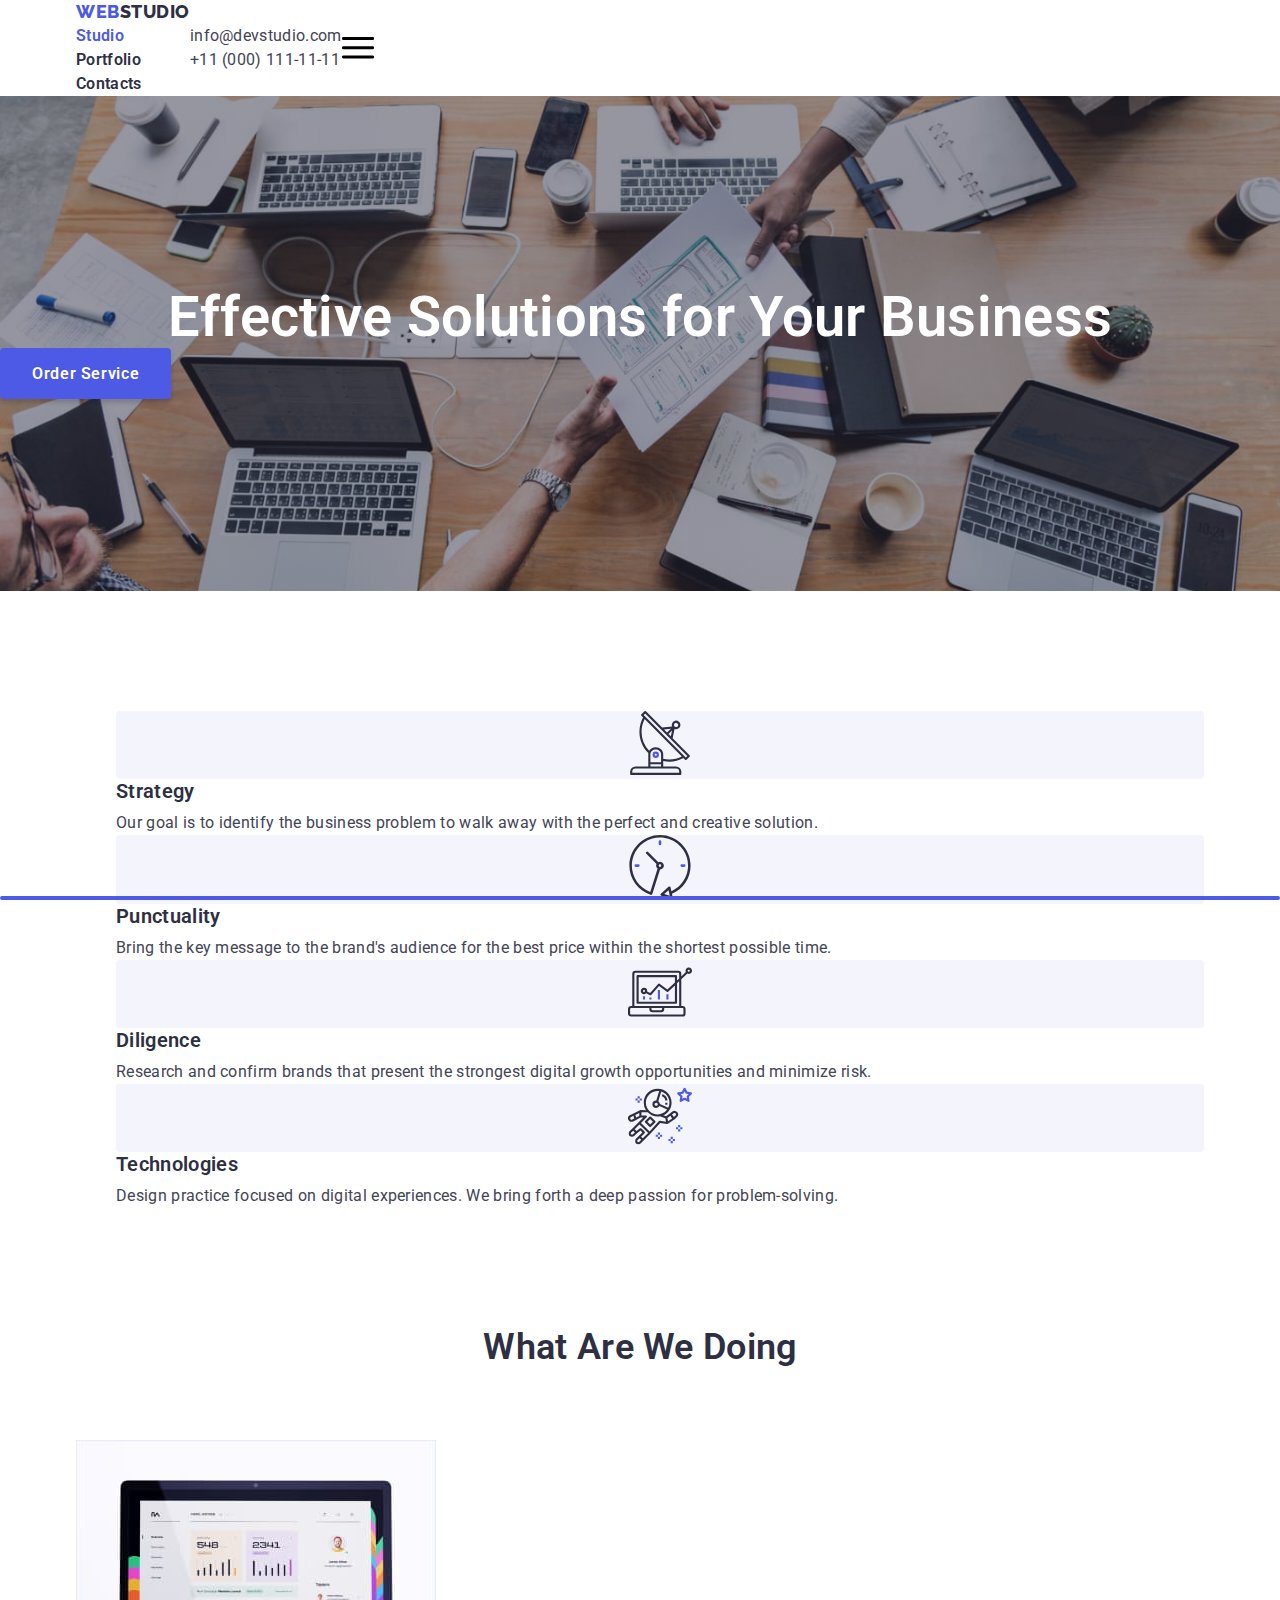
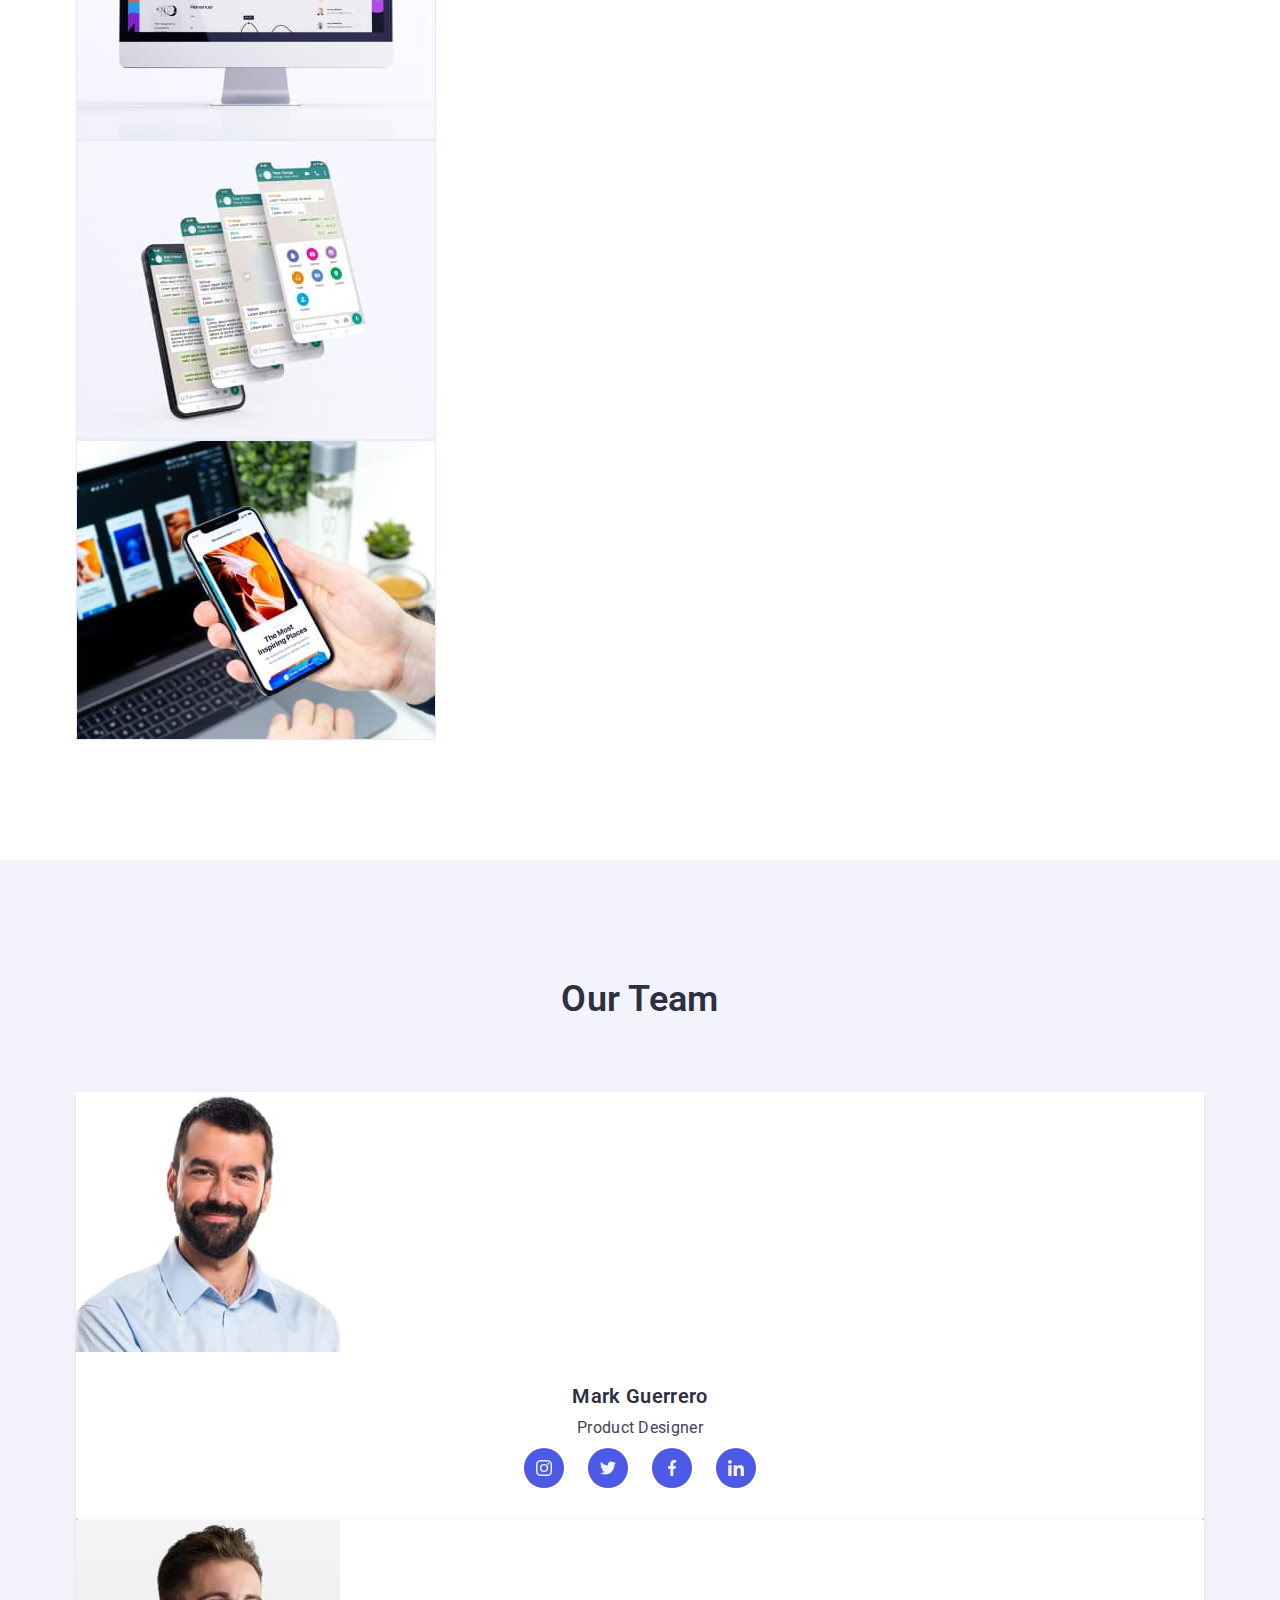
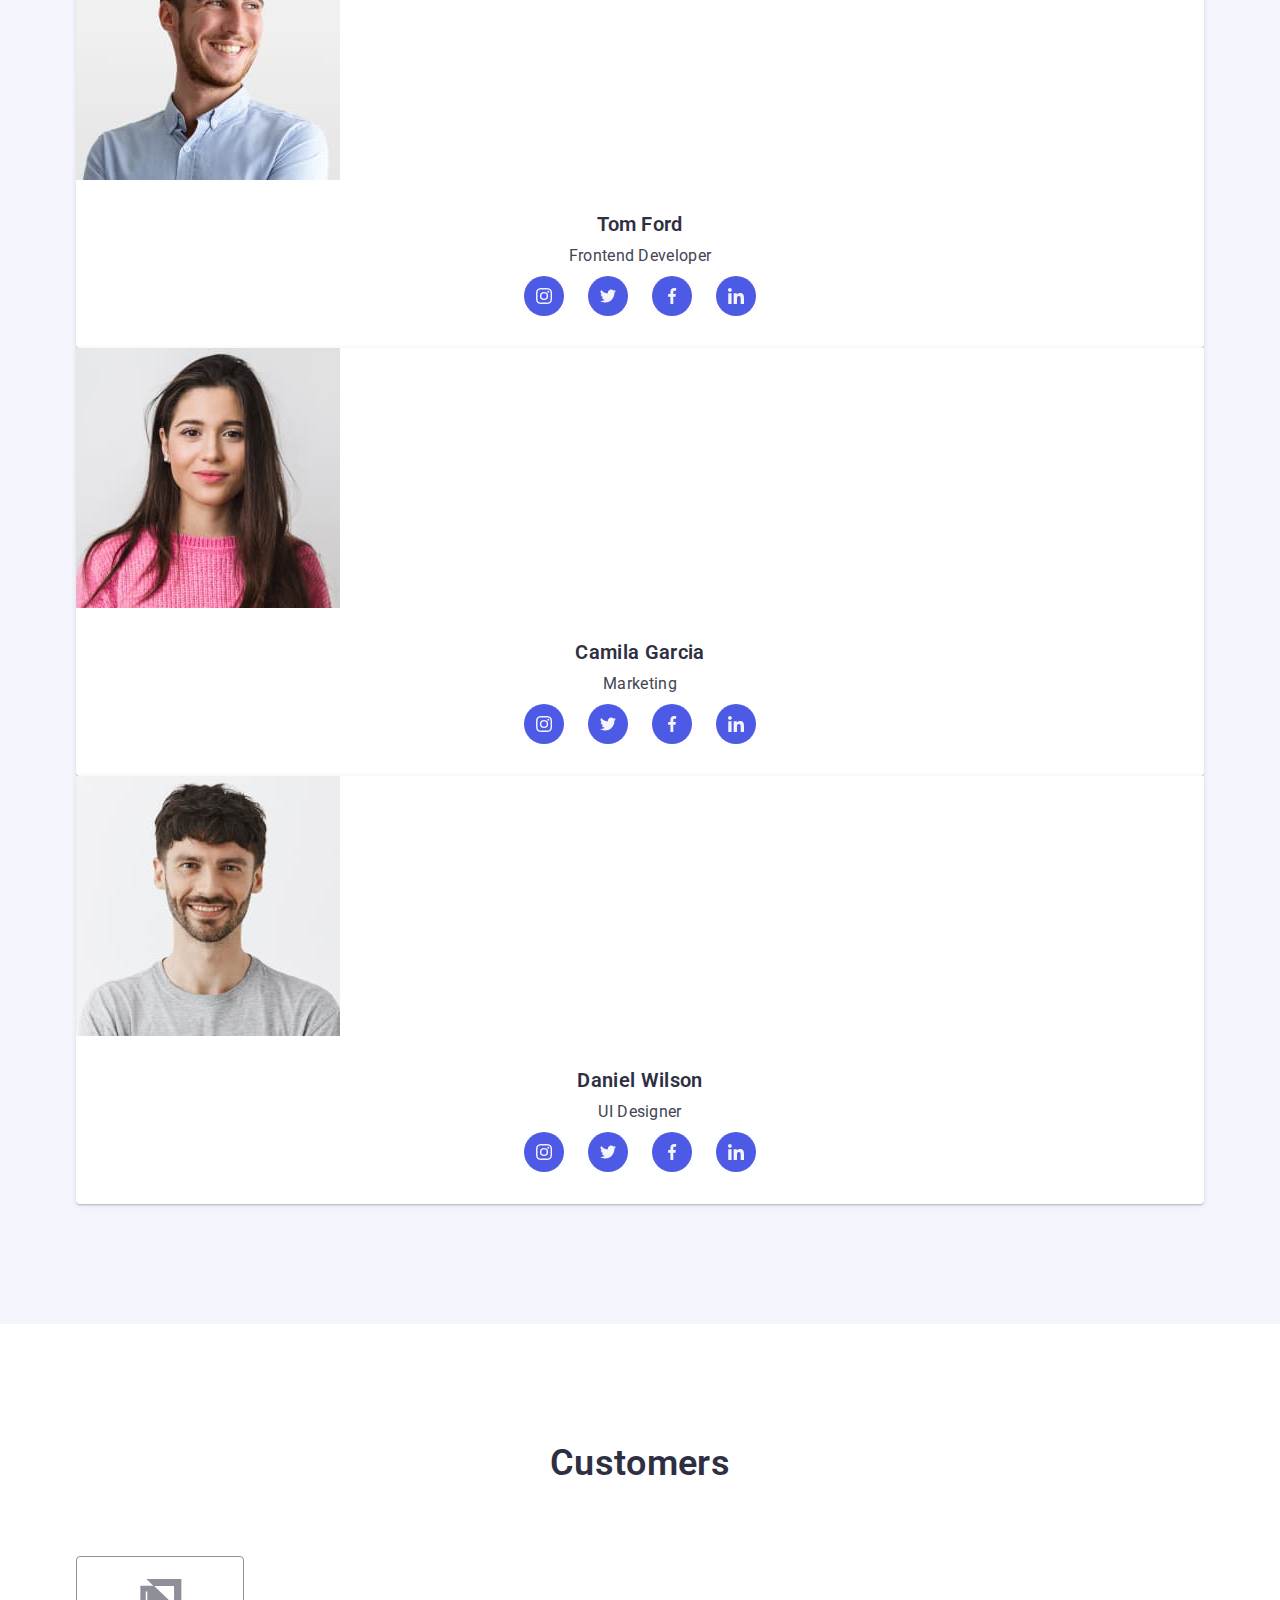
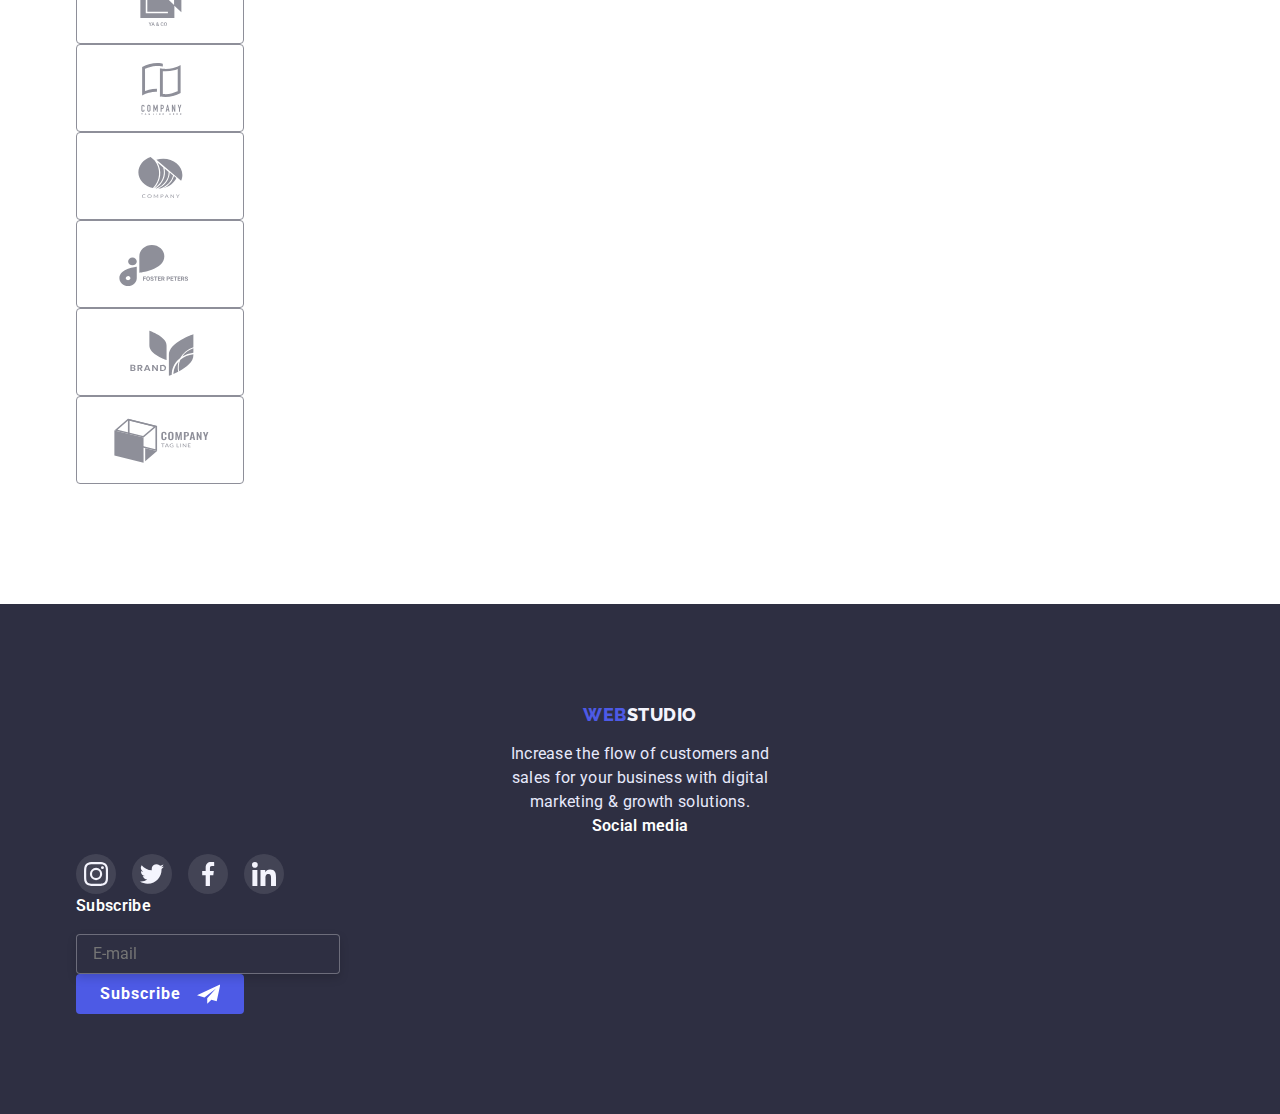
==== index.html @ 69e7f4d0 "added part of items" ====
<!DOCTYPE html>
<html lang="en">
  <head>
    <meta charset="UTF-8" />
    <meta http-equiv="X-UA-Compatible" content="IE=edge" />
    <meta name="viewport" content="width=device-width, initial-scale=1.0" />
    <link
      href="https://fonts.googleapis.com/css2?family=Oleo+Script&family=Raleway:wght@700&family=Roboto:wght@400;500;700;900&display=swap"
      rel="stylesheet"
    />
    <link
      href="https://cdnjs.cloudflare.com/ajax/libs/modern-normalize/1.1.0/modern-normalize.min.css"
      rel="stylesheet"
    />
    <link rel="stylesheet" href="./css/main.min.css" />
    <title>Studio</title>
  </head>
  <body class="page">
    <!-- Шапка сайту -->
    <header class="border-header">
      <div class="container all-header">
        <nav class="main-nav">
          <a href="index.html" class="logo-top"
            >Web<span class="logo-header">Studio</span></a
          >
          <ul class="site-nav list">
            <li class="item">
              <a href="index.html" class="link current">Studio</a>
            </li>
            <li class="item">
              <a href="./portfolio.html" class="link">Portfolio</a>
            </li>
            <li class="item"><a href="#" class="link">Contacts</a></li>
          </ul>
        </nav>
        <ul class="contacts-nav list">
          <li class="item">
            <a href="mailto:info@devstudio.com" lang="en" class="contacts"
              >info@devstudio.com</a
            >
          </li>
          <li class="item">
            <a href="tel:+110001111111" class="contacts">+11 (000) 111-11-11</a>
          </li>
        </ul>
        <button
          type="button"
          class="nav-button pointer js-open-menu"
          aria-expanded="false"
          aria-controls="mobile-menu"
        >
          <svg width="32" height="22">
            <use
              class="icon-menu"
              href="./images1/sprite1.svg#menu-hamburger"
            ></use>
          </svg>
        </button>
      </div>
      <div class="mobile-menu">
        <div class="container mobile-menu-container js-menu-container" id="mobile-menu">
          <button type="button" class="mobile-menu-button pointer js-close-menu">
            <svg width="24" height="24" aria-label="Menu switching">
              <use
                class="icon-cross"
                href="./images1/sprite1.svg#icon-close-black-18dp"
              ></use>
            </svg>
          </button>

          <!-- <ul class="site-nav list">
            <li class="item">
              <a href="index.html" class="link current">Studio</a>
            </li>

            <li class="item">
              <a href="./portfolio.html" class="link">Portfolio</a>
            </li>

            <li class="item"><a href="#" class="link">Contacts</a></li>
          </ul>

          <ul class="contacts-nav list">
            <li class="item">
              <a href="mailto:info@devstudio.com" lang="en" class="contacts"
                >info@devstudio.com</a
              >
            </li>

            <li class="item">
              <a href="tel:+110001111111" class="contacts"
                >+11 (000) 111-11-11</a
              >
            </li>
          </ul>

          <ul class="social-link">
            <li class="social-elements">
              <a href="#" class="social-blok social-items pointer">
                <svg class="icon-team" width="16" height="16">
                  <use href="./images1/sprite1.svg#icon-instagram"></use>
                </svg>
              </a>
            </li>

            <li class="social-elements">
              <a href="#" class="social-blok social-items pointer">
                <svg class="icon-team" width="16" height="16">
                  <use href="./images1/sprite1.svg#icon-twitter"></use>
                </svg>
              </a>
            </li>

            <li class="social-elements">
              <a href="#" class="social-blok social-items pointer">
                <svg class="icon-team" width="16" height="16">
                  <use href="./images1/sprite1.svg#icon-facebook"></use>
                </svg>
              </a>
            </li>

            <li class="social-elements">
              <a href="#" class="social-blok social-items pointer">
                <svg class="icon-team" width="16" height="16">
                  <use href="./images1/sprite1.svg#icon-linkedin"></use>
                </svg>
              </a>
            </li>
          </ul> -->
        </div>
      </div>
    </header>
    <main>
      <!-- Герой -->
      <section class="hero overlay">
        <div class="hero-content">
          <h1 class="hero-title">Effective Solutions for Your Business</h1>
          <button data-modal-open type="button" class="hero-button pointer">
            Order Service
          </button>
        </div>
      </section>
      <section class="section features-section">
        <div class="container">
          <!-- Вказую заголовок але в завданні на макеті він відсутній, вподальшому його потрібно сховати від користувача -->
          <h2 class="section-title visually-hidden">Features</h2>
          <ul class="features">
            <li class="items">
              <div class="feature-block">
                <svg class="icon" width="64" height="64">
                  <use href="./images1/sprite1.svg#icon-antenna"></use>
                </svg>
              </div>
              <h3 class="content-title">Strategy</h3>
              <p class="section-text">
                Our goal is to identify the business problem to walk away with
                the perfect and creative solution.
              </p>
            </li>

            <li class="items">
              <div class="feature-block">
                <svg class="icon" width="64" height="64">
                  <use href="./images1/sprite1.svg#icon-clock"></use>
                </svg>
              </div>
              <h3 class="content-title">Punctuality</h3>
              <p class="section-text">
                Bring the key message to the brand's audience for the best price
                within the shortest possible time.
              </p>
            </li>

            <li class="items">
              <div class="feature-block">
                <svg class="icon" width="64" height="64">
                  <use href="./images1/sprite1.svg#icon-diagram"></use>
                </svg>
              </div>
              <h3 class="content-title">Diligence</h3>
              <p class="section-text">
                Research and confirm brands that present the strongest digital
                growth opportunities and minimize risk.
              </p>
            </li>

            <li class="items">
              <div class="feature-block">
                <svg class="icon" width="64" height="64">
                  <use href="./images1/sprite1.svg#icon-astronaut"></use>
                </svg>
              </div>
              <h3 class="content-title">Technologies</h3>
              <p class="section-text">
                Design practice focused on digital experiences. We bring forth a
                deep passion for problem-solving.
              </p>
            </li>
          </ul>
        </div>
      </section>
      <section class="section">
        <div class="container">
          <h2 class="section-title">What are we doing</h2>
          <ul class="services">
            <li class="items">
              <img src="./images1/computer.jpg" alt="computer" width="360" />
            </li>

            <li class="items">
              <img
                src="./images1/messengers.jpg"
                alt="messengers"
                width="360"
              />
            </li>

            <li class="items">
              <img
                src="./images1/smartphone.jpg"
                alt="smartphone"
                width="360"
              />
            </li>
          </ul>
        </div>
      </section>
      <section class="section team-background">
        <div class="container">
          <h2 class="section-title team-title">Our Team</h2>
          <ul class="team">
            <li class="team-elements items">
              <img src="./images1/guerrero.jpg" alt="guerrero" width="264" />
              <div class="teamcard-content">
                <h3 class="content-title">Mark Guerrero</h3>
                <p class="section-text">Product Designer</p>
                <ul class="social-link">
                  <li class="social-elements">
                    <a href="#" class="social-blok social-items pointer">
                      <svg class="icon-team" width="16" height="16">
                        <use href="./images1/sprite1.svg#icon-instagram"></use>
                      </svg>
                    </a>
                  </li>

                  <li class="social-elements">
                    <a href="#" class="social-blok social-items pointer">
                      <svg class="icon-team" width="16" height="16">
                        <use href="./images1/sprite1.svg#icon-twitter"></use>
                      </svg>
                    </a>
                  </li>

                  <li class="social-elements">
                    <a href="#" class="social-blok social-items pointer">
                      <svg class="icon-team" width="16" height="16">
                        <use href="./images1/sprite1.svg#icon-facebook"></use>
                      </svg>
                    </a>
                  </li>

                  <li class="social-elements">
                    <a href="#" class="social-blok social-items pointer">
                      <svg class="icon-team" width="16" height="16">
                        <use href="./images1/sprite1.svg#icon-linkedin"></use>
                      </svg>
                    </a>
                  </li>
                </ul>
              </div>
            </li>

            <li class="team-elements items">
              <img src="./images1/ford.jpg" alt="ford" width="264" />
              <div class="teamcard-content">
                <h3 class="content-title">Tom Ford</h3>
                <p class="section-text">Frontend Developer</p>
                <ul class="social-link">
                  <li class="social-elements">
                    <a href="#" class="social-blok social-items pointer">
                      <svg class="icon-team" width="16" height="16">
                        <use href="./images1/sprite1.svg#icon-instagram"></use>
                      </svg>
                    </a>
                  </li>

                  <li class="social-elements">
                    <a href="#" class="social-blok social-items pointer">
                      <svg class="icon-team" width="16" height="16">
                        <use href="./images1/sprite1.svg#icon-twitter"></use>
                      </svg>
                    </a>
                  </li>

                  <li class="social-elements">
                    <a href="#" class="social-blok social-items pointer">
                      <svg class="icon-team" width="16" height="16">
                        <use href="./images1/sprite1.svg#icon-facebook"></use>
                      </svg>
                    </a>
                  </li>

                  <li class="social-elements">
                    <a href="#" class="social-blok social-items pointer">
                      <svg class="icon-team" width="16" height="16">
                        <use href="./images1/sprite1.svg#icon-linkedin"></use>
                      </svg>
                    </a>
                  </li>
                </ul>
              </div>
            </li>

            <li class="team-elements items">
              <img src="./images1/garcia.jpg" alt="garcia" width="264" />
              <div class="teamcard-content">
                <h3 class="content-title">Camila Garcia</h3>
                <p class="section-text">Marketing</p>
                <ul class="social-link">
                  <li class="social-elements">
                    <a href="#" class="social-blok social-items pointer">
                      <svg class="icon-team" width="16" height="16">
                        <use href="./images1/sprite1.svg#icon-instagram"></use>
                      </svg>
                    </a>
                  </li>

                  <li class="social-elements">
                    <a href="#" class="social-blok social-items pointer">
                      <svg class="icon-team" width="16" height="16">
                        <use href="./images1/sprite1.svg#icon-twitter"></use>
                      </svg>
                    </a>
                  </li>

                  <li class="social-elements">
                    <a href="#" class="social-blok social-items pointer">
                      <svg class="icon-team" width="16" height="16">
                        <use href="./images1/sprite1.svg#icon-facebook"></use>
                      </svg>
                    </a>
                  </li>

                  <li class="social-elements">
                    <a href="#" class="social-blok social-items pointer">
                      <svg class="icon-team" width="16" height="16">
                        <use href="./images1/sprite1.svg#icon-linkedin"></use>
                      </svg>
                    </a>
                  </li>
                </ul>
              </div>
            </li>

            <li class="team-elements items">
              <img src="./images1/wilson.jpg" alt="wilson" width="264" />
              <div class="teamcard-content">
                <h3 class="content-title">Daniel Wilson</h3>
                <p class="section-text">UI Designer</p>
                <ul class="social-link">
                  <li class="social-elements">
                    <a href="#" class="social-blok social-items pointer">
                      <svg class="icon-team" width="16" height="16">
                        <use href="./images1/sprite1.svg#icon-instagram"></use>
                      </svg>
                    </a>
                  </li>

                  <li class="social-elements">
                    <a href="#" class="social-blok social-items pointer">
                      <svg class="icon-team" width="16" height="16">
                        <use href="./images1/sprite1.svg#icon-twitter"></use>
                      </svg>
                    </a>
                  </li>

                  <li class="social-elements">
                    <a href="#" class="social-blok social-items pointer">
                      <svg class="icon-team" width="16" height="16">
                        <use href="./images1/sprite1.svg#icon-facebook"></use>
                      </svg>
                    </a>
                  </li>

                  <li class="social-elements">
                    <a href="#" class="social-blok social-items pointer">
                      <svg class="icon-team" width="16" height="16">
                        <use href="./images1/sprite1.svg#icon-linkedin"></use>
                      </svg>
                    </a>
                  </li>
                </ul>
              </div>
            </li>
          </ul>
        </div>
      </section>
      <section class="section customers-background">
        <div class="container">
          <h2 class="section-title customers-title">Customers</h2>
          <ul class="customer-block">
            <li class="items">
              <a href="#" class="customer-block-icon">
                <svg class="icon-customer" width="104" height="56">
                  <use href="./images1/sprite1.svg#icon-logo1"></use>
                </svg>
              </a>
            </li>

            <li class="items">
              <a href="#" class="customer-block-icon">
                <svg class="icon-customer" width="104" height="56">
                  <use href="./images1/sprite1.svg#icon-logo2"></use>
                </svg>
              </a>
            </li>

            <li class="items">
              <a href="#" class="customer-block-icon">
                <svg class="icon-customer" width="104" height="56">
                  <use href="./images1/sprite1.svg#icon-logo3"></use>
                </svg>
              </a>
            </li>

            <li class="items">
              <a href="#" class="customer-block-icon">
                <svg class="icon-customer" width="104" height="56">
                  <use href="./images1/sprite1.svg#icon-logo4"></use>
                </svg>
              </a>
            </li>

            <li class="items">
              <a href="#" class="customer-block-icon">
                <svg class="icon-customer" width="104" height="56">
                  <use href="./images1/sprite1.svg#icon-logo5"></use>
                </svg>
              </a>
            </li>

            <li class="items">
              <a href="#" class="customer-block-icon">
                <svg class="icon-customer" width="104" height="56">
                  <use href="./images1/sprite1.svg#icon-logo6"></use>
                </svg>
              </a>
            </li>
          </ul>
        </div>

        <!-- <button class="btn">Practice</button> -->
      </section>
    </main>
    <!-- Футер -->
    <footer class="footer">
      <!-- <img src="./images/WebStudio.svg" alt="Лого вебстудии" /> -->
      <div class="container">
        <div class="all-footer">
          <div class="footer-block">
            <a href="index.html" class="logo-bottom"
              >Web<span class="logo-footer">Studio</span>
            </a>
            <p class="footer-text">
              Increase the flow of customers and sales for your business with
              digital marketing & growth solutions.
            </p>
          </div>
          <div class="social-media">
            <p class="social-text">Social media</p>
            <ul class="social-link-footer">
              <li class="elements-size">
                <a href="#" class="social-blok-footer">
                  <svg class="icon-footer" width="24" height="24">
                    <use href="./images1/sprite1.svg#icon-instagram"></use>
                  </svg>
                </a>
              </li>

              <li class="elements-size">
                <a href="#" class="social-blok-footer">
                  <svg class="icon-footer" width="24" height="24">
                    <use href="./images1/sprite1.svg#icon-twitter"></use>
                  </svg>
                </a>
              </li>

              <li class="elements-size">
                <a href="#" class="social-blok-footer">
                  <svg class="icon-footer" width="24" height="24">
                    <use href="./images1/sprite1.svg#icon-facebook"></use>
                  </svg>
                </a>
              </li>

              <li class="elements-size">
                <a href="#" class="social-blok-footer">
                  <svg class="icon-footer" width="24" height="24">
                    <use href="./images1/sprite1.svg#icon-linkedin"></use>
                  </svg>
                </a>
              </li>
            </ul>
          </div>
          <div class="footer-form">
            <p class="form-text">Subscribe</p>
            <form class="footer-form-field js-speaker-form">
              <!-- <label for="footer-email">Email</label> -->
              <input
                class="footer-input-text"
                type="email"
                name="footer-email"
                id="footer-email"
                placeholder="E-mail"
              />

              <button type="submit" class="button-subscribe pointer">
                Subscribe
                <svg class="icon-close" width="24" height="24">
                  <use href="./images1/sprite1.svg#icon-frame"></use>
                </svg>
              </button>
            </form>
          </div>
        </div>
      </div>
    </footer>

    <div class="backdrop is-hidden" data-modal>
      <div class="modal">
        <button data-modal-close class="button-close pointer">
          <svg class="icon-close" width="8" height="8">
            <use href="./images1/sprite1.svg#icon-close-modal"></use>
          </svg>
        </button>

        <p class="form-describe">
          Leave your contacts and we will call you back
        </p>

        <form class="modal-form js-speaker-form">
          <div class="form-field">
            <label for="name" class="form-label">Name</label>
            <input
              class="form-input"
              type="text"
              name="user-name"
              id="name"
              autocomplete="name"
            />
            <svg class="icon-input" width="18" height="24">
              <use href="./images1/sprite1.svg#icon-person"></use>
            </svg>
          </div>

          <div class="form-field">
            <label for="tel" class="form-label">Phone</label>
            <input class="form-input" type="tel" name="tel" id="tel" />
            <svg class="icon-input" width="18" height="24">
              <use href="./images1/sprite1.svg#icon-phone"></use>
            </svg>
          </div>

          <div class="form-field">
            <label for="email" class="form-label">Email</label>
            <input class="form-input" type="email" name="email" id="email" />
            <svg class="icon-input" width="18" height="24">
              <use href="./images1/sprite1.svg#icon-email"></use>
            </svg>
          </div>

          <div class="form-field-text">
            <label for="comment" class="form-label">Comment</label>
            <textarea
              class="comment-style"
              name="comment"
              id="comment"
              cols="30"
              rows="10"
              autocomplete="off"
              placeholder="Text input"
            ></textarea>
          </div>

          <div class="checkbox-field">
            <label class="policy-label">
              <input class="check-input" type="checkbox" name="policy" />
              <svg class="icon-checkbox" width="16" height="16">
                <use href="./images1/sprite1.svg#icon-confirm"></use>
              </svg>
              I accept the terms and conditions of the Privacy Policy</label
            >
          </div>
          <!-- Добавил только для практики  -->
          <!-- <div role="group">
              <label for="junior">Junior</label>
              <input
                type="radio"
                name="experience"
                value="junior"
                id="junior"
                checked
              />

              <label for="middle">Middle</label>
              <input
                type="radio"
                name="experience"
                value="middle"
                id="middle"
              />

              <label for="senior">Senior</label>
              <input
                type="radio"
                name="experience"
                value="senior"
                id="senior"
              />
            </div>

            <label for="date">Date</label>
            <input
              type="datetime-local"
              name="date"
              id="date"
              min="2023-01-01T00:00"
              max="2023-12-31T23:59"
            />

            <label for="pdf">Download PDF file</label>
            <input type="file" name="pdf" id="pdf" /> -->

          <button type="submit" class="button-send pointer">Send</button>
        </form>
      </div>
    </div>
    <script src="./js/modal.js"></script>
    <script src="./js/mobile-menu.js"></script>
  </body>
</html>
---- css/main.min.css ----
.list{margin:0px;padding:0px}h1,h2,h3,h4,h5,h6,p,ul,a{margin:0}img{display:block;max-width:100%;height:auto}ul{list-style:none}.link{text-decoration:none}.pointer{cursor:pointer}body{margin:0px;color:#434455;background-color:#fff;font-family:Roboto,sans-serif;letter-spacing:.02em}.container{padding-left:15px;padding-right:15px;margin-left:auto;margin-right:auto}@media screen and (min-width: 480px){.container{width:480px}}@media screen and (min-width: 768px){.container{width:768px}}@media screen and (min-width: 1158px){.container{width:1158px}}.logo-top{color:#4d5ae5;font-family:Raleway,sans-serif;font-weight:800;font-size:18px;line-height:1.33;letter-spacing:.03em;text-transform:uppercase;text-decoration:none}.logo-top .logo-header{color:#2e2f42}.logo-bottom{color:#4d5ae5;font-family:Raleway,sans-serif;font-weight:800;font-size:18px;line-height:1.17;letter-spacing:.03em;text-transform:uppercase;text-decoration:none}.logo-bottom .logo-footer{color:#f4f4fd}.border-header{-webkit-box-shadow:0px 2px 1px rgba(46,47,66,.08),0px 1px 1px rgba(46,47,66,.16),0px 1px 6px rgba(46,47,66,.08);box-shadow:0px 2px 1px rgba(46,47,66,.08),0px 1px 1px rgba(46,47,66,.16),0px 1px 6px rgba(46,47,66,.08)}.all-header{display:-webkit-box;display:-ms-flexbox;display:flex;-webkit-box-align:center;-ms-flex-align:center;align-items:center}.nav-button{border:none;background-color:rgba(0,0,0,0);line-height:0;margin:0;padding:0}@media screen and (max-width: 767px){.all-header{-webkit-box-pack:justify;-ms-flex-pack:justify;justify-content:space-between;padding-top:24px;padding-bottom:24px}}@media screen and (max-width: 767px){.contacts-nav{display:none}.site-nav{display:none}}.site-nav .link{color:#2e2f42;font-weight:600;font-size:16px;line-height:1.5;text-decoration:none;-webkit-transition-property:color;transition-property:color;-webkit-transition-duration:250ms;transition-duration:250ms;-webkit-transition-timing-function:cubic-bezier(0.4, 0, 0.2, 1);transition-timing-function:cubic-bezier(0.4, 0, 0.2, 1)}.site-nav .link:hover,.site-nav .link:focus{color:#434455}.site-nav .link.current,.site-nav .link:active{color:#4d5ae5}.current::after{position:absolute;left:0;bottom:0;content:"";display:block;width:100%;height:4px;background-color:#4d5ae5;border-radius:2px}.contacts-nav .contacts{color:#434455;font-size:16px;line-height:1.5;text-decoration:none;-webkit-transition:color 250ms cubic-bezier(0.4, 0, 0.2, 1);transition:color 250ms cubic-bezier(0.4, 0, 0.2, 1)}.contacts-nav .contacts:hover,.contacts-nav .contacts:focus{color:#4d5ae5}.mobile-menu{position:fixed;width:100%;height:100%;max-height:796px;z-index:1000;top:0;left:0;opacity:0;visibility:hidden;pointer-events:none;-webkit-transition:opacity 250ms cubic-bezier(0.4, 0, 0.2, 1),visibility 250ms cubic-bezier(0.4, 0, 0.2, 1);transition:opacity 250ms cubic-bezier(0.4, 0, 0.2, 1),visibility 250ms cubic-bezier(0.4, 0, 0.2, 1)}.mobile-menu.is-open{opacity:1;visibility:visible;pointer-events:auto}.mobile-menu-container{position:relative;padding-top:40px;padding-left:40px;padding-bottom:40px}.mobile-menu-button{position:absolute;top:40px;right:40px;border-radius:50%;background:#e7e9fc;border:1px solid rgba(0,0,0,.1)}.overlay{background-image:-webkit-gradient(linear, left top, right top, from(rgba(46, 47, 66, 0.5)), to(rgba(46, 47, 66, 0.5))),url("../images1/peopleoffice.jpg");background-image:linear-gradient(to right, rgba(46, 47, 66, 0.5), rgba(46, 47, 66, 0.5)),url("../images1/peopleoffice.jpg");background-repeat:no-repeat;background-position:center;background-size:cover}.hero{text-align:center;background-color:#2e2f42}.hero-content{padding-top:192px;padding-bottom:192px}.hero-title{color:#fff;font-weight:600;font-size:56px;line-height:1.07}.hero-button{-webkit-box-orient:horizontal;-webkit-box-direction:normal;-ms-flex-direction:row;flex-direction:row;gap:10px;border-radius:4px;border:none;-webkit-box-align:center;-ms-flex-align:center;align-items:center;padding:16px 32px;min-width:170px;min-height:51px;-webkit-box-shadow:0px 4px 4px rgba(0,0,0,.15);box-shadow:0px 4px 4px rgba(0,0,0,.15);color:#fff;background-color:#4d5ae5;font-family:inherit;font-weight:600;font-size:16px;line-height:1.19;display:-webkit-box;display:-ms-flexbox;display:flex;align-items:center;letter-spacing:.04em;-webkit-transition:background-color 250ms cubic-bezier(0.4, 0, 0.2, 1),-webkit-box-shadow 250ms cubic-bezier(0.4, 0, 0.2, 1);transition:background-color 250ms cubic-bezier(0.4, 0, 0.2, 1),-webkit-box-shadow 250ms cubic-bezier(0.4, 0, 0.2, 1);transition:box-shadow 250ms cubic-bezier(0.4, 0, 0.2, 1),background-color 250ms cubic-bezier(0.4, 0, 0.2, 1);transition:box-shadow 250ms cubic-bezier(0.4, 0, 0.2, 1),background-color 250ms cubic-bezier(0.4, 0, 0.2, 1),-webkit-box-shadow 250ms cubic-bezier(0.4, 0, 0.2, 1)}.hero-button:hover,.hero-button:focus{-webkit-box-shadow:0px 1px 6px rgba(46,47,66,.08),0px 1px 1px rgba(46,47,66,.16),0px 2px 1px rgba(46,47,66,.08);box-shadow:0px 1px 6px rgba(46,47,66,.08),0px 1px 1px rgba(46,47,66,.16),0px 2px 1px rgba(46,47,66,.08)}.hero-button:active{background-color:#404bbf;-webkit-box-shadow:0px 4px 4px rgba(0,0,0,.15);box-shadow:0px 4px 4px rgba(0,0,0,.15)}.section-title{margin-top:0px;color:#2e2f42;font-weight:600;font-size:36px;line-height:1.11;text-align:center;text-transform:capitalize}.visually-hidden{position:absolute;width:1px;height:1px;margin:-1px;border:0;padding:0;clip:rect(0 0 0 0);overflow:hidden}.content-title{margin-top:0px;margin-bottom:0px;color:#2e2f42;font-weight:600;font-size:20px;line-height:1.2}.section{padding-top:120px;padding-bottom:120px}.features-section{padding-bottom:0px}.feature-block{border-radius:4px;text-align:center;background-color:#f4f4fd;border-radius:4px}.section-text{color:#434455;font-size:16px;line-height:1.5}.services{margin-top:72px;padding:0}.services .items:not(:last-child){padding-right:24px}.team{margin:0;padding:0;margin-top:72px}.team-elements{background-color:#fff;-webkit-box-shadow:0px 1px 6px rgba(46,47,66,.08),0px 1px 1px rgba(46,47,66,.16),0px 2px 1px rgba(46,47,66,.08);box-shadow:0px 1px 6px rgba(46,47,66,.08),0px 1px 1px rgba(46,47,66,.16),0px 2px 1px rgba(46,47,66,.08);border-radius:0px 0px 4px 4px}.team-background{background-color:#f4f4fd}.teamcard-content{text-align:center;padding:32px 16px}.social-link{display:-webkit-box;display:-ms-flexbox;display:flex;-webkit-box-pack:center;-ms-flex-pack:center;justify-content:center;margin:0;padding:0;margin-top:8px;gap:24px}.social-blok{display:-webkit-box;display:-ms-flexbox;display:flex;-webkit-box-pack:center;-ms-flex-pack:center;justify-content:center;-webkit-box-align:center;-ms-flex-align:center;align-items:center;text-align:center;width:40px;height:40px;padding:12px 12px;border-radius:50%;background-color:#4d5ae5}.social-blok:not(:last-child){margin-right:24px}.customer-block{margin:0;padding:0;margin-top:72px;gap:24px;-webkit-box-pack:center;-ms-flex-pack:center;justify-content:center}.customer-block .items{width:168px;height:88px}.customer-block-icon{width:100%;height:100%;display:-webkit-box;display:-ms-flexbox;display:flex;-webkit-box-align:center;-ms-flex-align:center;align-items:center;-webkit-box-pack:center;-ms-flex-pack:center;justify-content:center;background-color:#fff;border:1px solid #8e8f99;border-radius:4px;color:#8e8f99;-webkit-transition:color 250ms cubic-bezier(0.4, 0, 0.2, 1),border-color 250ms cubic-bezier(0.4, 0, 0.2, 1);transition:color 250ms cubic-bezier(0.4, 0, 0.2, 1),border-color 250ms cubic-bezier(0.4, 0, 0.2, 1)}.icon-customer{fill:currentColor}.customer-block-icon:hover,.customer-block-icon:focus{color:#4d5ae5;border-color:#4d5ae5}.footer{margin-left:auto;margin-right:auto;padding-top:100px;padding-bottom:100px;background-color:#2e2f42}.all-footer{margin:0;padding:0}.footer-block{width:264px;margin-left:auto;margin-right:auto;text-align:center}.footer-text{width:264px;margin-top:16px;color:#e7e9fc;font-size:16px;line-height:1.5}.social-items{display:-webkit-box;display:-ms-flexbox;display:flex;margin:0;padding:0}.social-media{display:block;margin-left:auto;margin-right:auto;text-align:center}.social-text,.form-text{display:inline-block;margin-bottom:16px;font-weight:600;font-size:16px;line-height:1.5;color:#fff}.social-link-footer{display:-webkit-box;display:-ms-flexbox;display:flex;margin:0;padding:0;gap:16px}.elements-size{width:40px;height:40px}.social-blok-footer{display:-webkit-box;display:-ms-flexbox;display:flex;margin:0;width:100%;height:100%;border-radius:4px;-webkit-box-pack:center;-ms-flex-pack:center;justify-content:center;-webkit-box-align:center;-ms-flex-align:center;align-items:center;text-align:center;border-radius:50%;background-color:rgba(255,255,255,.1);-webkit-transition:background-color 250ms cubic-bezier(0.4, 0, 0.2, 1),outline-color 250ms cubic-bezier(0.4, 0, 0.2, 1);transition:background-color 250ms cubic-bezier(0.4, 0, 0.2, 1),outline-color 250ms cubic-bezier(0.4, 0, 0.2, 1)}.social-blok:not(:last-child){margin-right:24px}.social-blok-footer:hover,.social-blok-footer:focus{background-color:#31d0aa;outline-color:rgba(0,0,0,0)}.footer-form{position:relative}.footer-input-text{display:-webkit-box;display:-ms-flexbox;display:flex;width:264px;height:40px;margin-right:24px;padding-top:8px;padding-left:16px;padding-bottom:8px;background-color:#2e2f42;border:1px solid rgba(255,255,255,.3);-webkit-filter:drop-shadow(0px 4px 4px rgba(0, 0, 0, 0.15));filter:drop-shadow(0px 4px 4px rgba(0, 0, 0, 0.15));border-radius:4px}.button-subscribe{display:-webkit-box;display:-ms-flexbox;display:flex;width:168px;height:40px;padding:8px 24px;gap:16px;border:none;color:#fff;background:#4d5ae5;border-radius:4px;font-weight:700;font-size:16px;line-height:1.5;letter-spacing:.06em}.filter-button{padding:8px 16px;color:#4d5ae5;background-color:#e7e9fc;font-family:inherit;font-weight:600;font-size:16px;line-height:1.5;text-align:center;letter-spacing:.04em;border:1px solid #e7e9fc;border-radius:4px;-webkit-transition:color 250ms cubic-bezier(0.4, 0, 0.2, 1),background-color 250ms cubic-bezier(0.4, 0, 0.2, 1),-webkit-box-shadow 250ms cubic-bezier(0.4, 0, 0.2, 1);transition:color 250ms cubic-bezier(0.4, 0, 0.2, 1),background-color 250ms cubic-bezier(0.4, 0, 0.2, 1),-webkit-box-shadow 250ms cubic-bezier(0.4, 0, 0.2, 1);transition:color 250ms cubic-bezier(0.4, 0, 0.2, 1),background-color 250ms cubic-bezier(0.4, 0, 0.2, 1),box-shadow 250ms cubic-bezier(0.4, 0, 0.2, 1);transition:color 250ms cubic-bezier(0.4, 0, 0.2, 1),background-color 250ms cubic-bezier(0.4, 0, 0.2, 1),box-shadow 250ms cubic-bezier(0.4, 0, 0.2, 1),-webkit-box-shadow 250ms cubic-bezier(0.4, 0, 0.2, 1)}.filter-button:hover,.filter-button:focus{color:#fff;background-color:#4d5ae5;-webkit-box-shadow:0px 3px 1px rgba(0,0,0,.1),0px 2px 1px rgba(0,0,0,.08),0px 2px 2px rgba(0,0,0,.12);box-shadow:0px 3px 1px rgba(0,0,0,.1),0px 2px 1px rgba(0,0,0,.08),0px 2px 2px rgba(0,0,0,.12)}.porfolio-section{padding-top:96px;padding-bottom:120px}.filter{display:-webkit-box;display:-ms-flexbox;display:flex;-webkit-box-pack:center;-ms-flex-pack:center;justify-content:center;text-align:center;padding:0px;margin-left:auto;margin-right:auto;margin-bottom:72px}.filter .items{-webkit-box-pack:center;-ms-flex-pack:center;justify-content:center}.filter .items:not(:last-child){padding-right:24px}.portfolio{display:-webkit-box;display:-ms-flexbox;display:flex;-ms-flex-wrap:wrap;flex-wrap:wrap;padding:0;margin:0;gap:24px;text-decoration:none}.portfolio-elements{position:relative;-ms-flex-preferred-size:calc((100% - 48px)/3);flex-basis:calc((100% - 48px)/3);border:.5px solid #f4f4fd;-webkit-transition:-webkit-box-shadow 250ms cubic-bezier(0.4, 0, 0.2, 1);transition:-webkit-box-shadow 250ms cubic-bezier(0.4, 0, 0.2, 1);transition:box-shadow 250ms cubic-bezier(0.4, 0, 0.2, 1);transition:box-shadow 250ms cubic-bezier(0.4, 0, 0.2, 1), -webkit-box-shadow 250ms cubic-bezier(0.4, 0, 0.2, 1)}.portfolio-elements:hover,.portfolio-elements:focus{-webkit-box-shadow:0px 1px 6px rgba(46,47,66,.08);box-shadow:0px 1px 6px rgba(46,47,66,.08)}.card-content{padding:32px;padding-left:16px;text-align:left}.section-text{margin-top:8px}.cards-overlay{position:relative;overflow:hidden}.text-cards-overlay{position:absolute;top:0;left:0;padding-top:40px;padding-right:32px;padding-bottom:164px;padding-left:32px;width:100%;height:100%;background-color:#4d5ae5;font-size:16px;line-height:1.5;color:#f4f4fd;-webkit-transform:translateY(100%);transform:translateY(100%);-webkit-transition:-webkit-transform 250ms cubic-bezier(0.4, 0, 0.2, 1);transition:-webkit-transform 250ms cubic-bezier(0.4, 0, 0.2, 1);transition:transform 250ms cubic-bezier(0.4, 0, 0.2, 1);transition:transform 250ms cubic-bezier(0.4, 0, 0.2, 1), -webkit-transform 250ms cubic-bezier(0.4, 0, 0.2, 1)}.portfolio-link:hover .text-cards-overlay,.portfolio-link:focus .text-cards-overlay{-webkit-transform:translateY(0%);transform:translateY(0%)}.backdrop{position:fixed;top:0;left:0;width:100%;height:100%;background-color:rgba(46,47,66,.4);opacity:1;-webkit-transition:opacity 250ms cubic-bezier(0.4, 0, 0.2, 1);transition:opacity 250ms cubic-bezier(0.4, 0, 0.2, 1)}.backdrop.is-hidden{visibility:hidden;opacity:0;pointer-events:none}.backdrop.is-hidden .modal{-webkit-transform:translate(-50%, -50%) scale(1.3);transform:translate(-50%, -50%) scale(1.3)}.modal{position:absolute;top:50%;left:50%;width:408px;height:576px;background-color:#fcfcfc;-webkit-box-shadow:0px 1px 1px rgba(0,0,0,.1411764706),0px 1px 3px rgba(0,0,0,.1215686275),0px 2px 1px rgba(0,0,0,.2);box-shadow:0px 1px 1px rgba(0,0,0,.1411764706),0px 1px 3px rgba(0,0,0,.1215686275),0px 2px 1px rgba(0,0,0,.2);border-radius:4px;-webkit-transform:translate(-50%, -50%) scale(1);transform:translate(-50%, -50%) scale(1);-webkit-transition:-webkit-transform 250ms cubic-bezier(0.4, 0, 0.2, 1);transition:-webkit-transform 250ms cubic-bezier(0.4, 0, 0.2, 1);transition:transform 250ms cubic-bezier(0.4, 0, 0.2, 1);transition:transform 250ms cubic-bezier(0.4, 0, 0.2, 1), -webkit-transform 250ms cubic-bezier(0.4, 0, 0.2, 1)}.button-close{position:absolute;top:24px;right:24px;display:-webkit-box;display:-ms-flexbox;display:flex;-webkit-box-align:center;-ms-flex-align:center;align-items:center;-webkit-box-pack:center;-ms-flex-pack:center;justify-content:center;width:24px;height:24px;border-radius:50%;background-color:#e7e9fc;border:1px solid rgba(0,0,0,.1019607843)}textarea{resize:none}.form-describe{position:absolute;top:72px;left:24px;right:24px;display:inline-block;-webkit-box-pack:center;-ms-flex-pack:center;justify-content:center;text-align:center;font-weight:600;font-size:16px;line-height:1.5;color:#2e2f42}.modal-form{position:absolute;top:112px}.form-field{position:relative;margin-left:24px;margin-right:24px;margin-bottom:8px}.form-field label,.form-field-text label{margin:0;padding:0;padding-bottom:4px;color:#8e8f99;font-size:12px;line-height:1.17;letter-spacing:.01em}.form-input{margin:0;padding-left:34px;width:360px;height:40px;border:1px solid rgba(33,33,33,.2);border-radius:4px;-webkit-transition:outline 250ms cubic-bezier(0.4, 0, 0.2, 1);transition:outline 250ms cubic-bezier(0.4, 0, 0.2, 1)}.form-input:hover,.form-input:focus{border:rgba(0,0,0,0);outline:1px solid #4d5ae5}.icon-input{position:absolute;top:45%;left:5%;fill:currentColor;-webkit-transition:color 250ms cubic-bezier(0.4, 0, 0.2, 1);transition:color 250ms cubic-bezier(0.4, 0, 0.2, 1)}.form-input:hover+.icon-input,.form-input:focus+.icon-input{color:#4d5ae5}.form-field-text{display:-webkit-box;display:-ms-flexbox;display:flex;-webkit-box-orient:vertical;-webkit-box-direction:normal;-ms-flex-direction:column;flex-direction:column;margin-left:24px;margin-right:24px;margin-bottom:16px}.form-field-text .comment-style{padding-top:8px;padding-left:16px;width:360px;height:120px;font-size:12px;line-height:1.17;letter-spacing:.01em;color:rgba(117,117,117,.5);border:1px solid rgba(33,33,33,.2);border-radius:4px}.checkbox-field{display:-webkit-box;display:-ms-flexbox;display:flex;margin:0;padding:0;margin-left:24px;margin-right:24px;margin-bottom:24px}.policy-label{display:-webkit-box;display:-ms-flexbox;display:flex;-webkit-box-align:center;-ms-flex-align:center;align-items:center;text-align:center;font-size:12px;line-height:1.33;letter-spacing:.04em;color:#757575}.check-input{position:absolute;width:1px;height:1px;margin:-1px;border:0;padding:0;clip:rect(0 0 0 0);overflow:hidden}.icon-checkbox{margin:0;padding:0;margin-right:8px;fill:rgba(0,0,0,0);border:1.25px solid #2e2f42;border-radius:2px}.check-input:checked+.icon-checkbox{background:#4d5ae5;border:1.25px solid #4d5ae5;border-radius:2px}.button-send{display:-webkit-box;display:-ms-flexbox;display:flex;margin-left:auto;margin-right:auto;width:170px;height:51px;padding:16px 32px;-webkit-box-pack:center;-ms-flex-pack:center;justify-content:center;-webkit-box-align:center;-ms-flex-align:center;align-items:center;text-align:center;font-weight:600;font-size:16px;line-height:1.19;letter-spacing:.04em;color:#fff;background:#4d5ae5;-webkit-box-shadow:0px 4px 4px rgba(0,0,0,.15);box-shadow:0px 4px 4px rgba(0,0,0,.15);border:none;border-radius:4px}/*# sourceMappingURL=main.min.css.map */
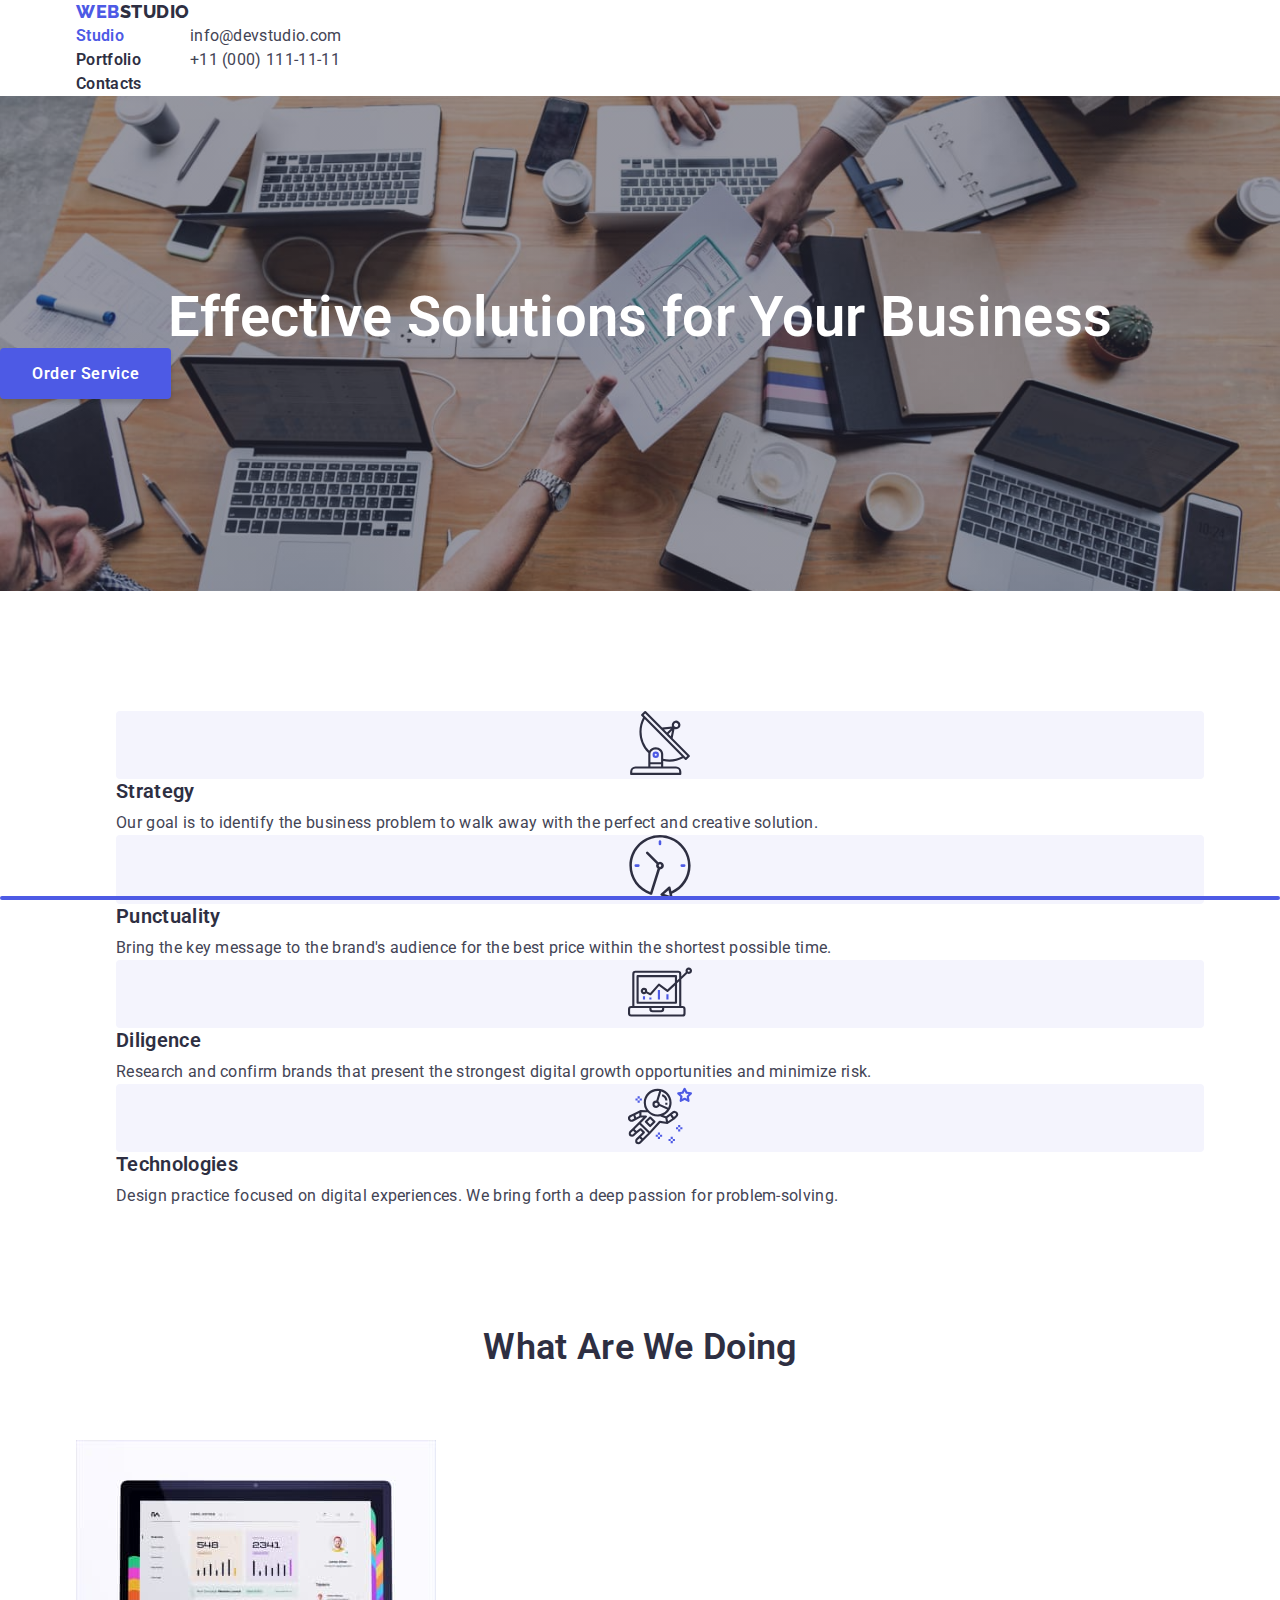
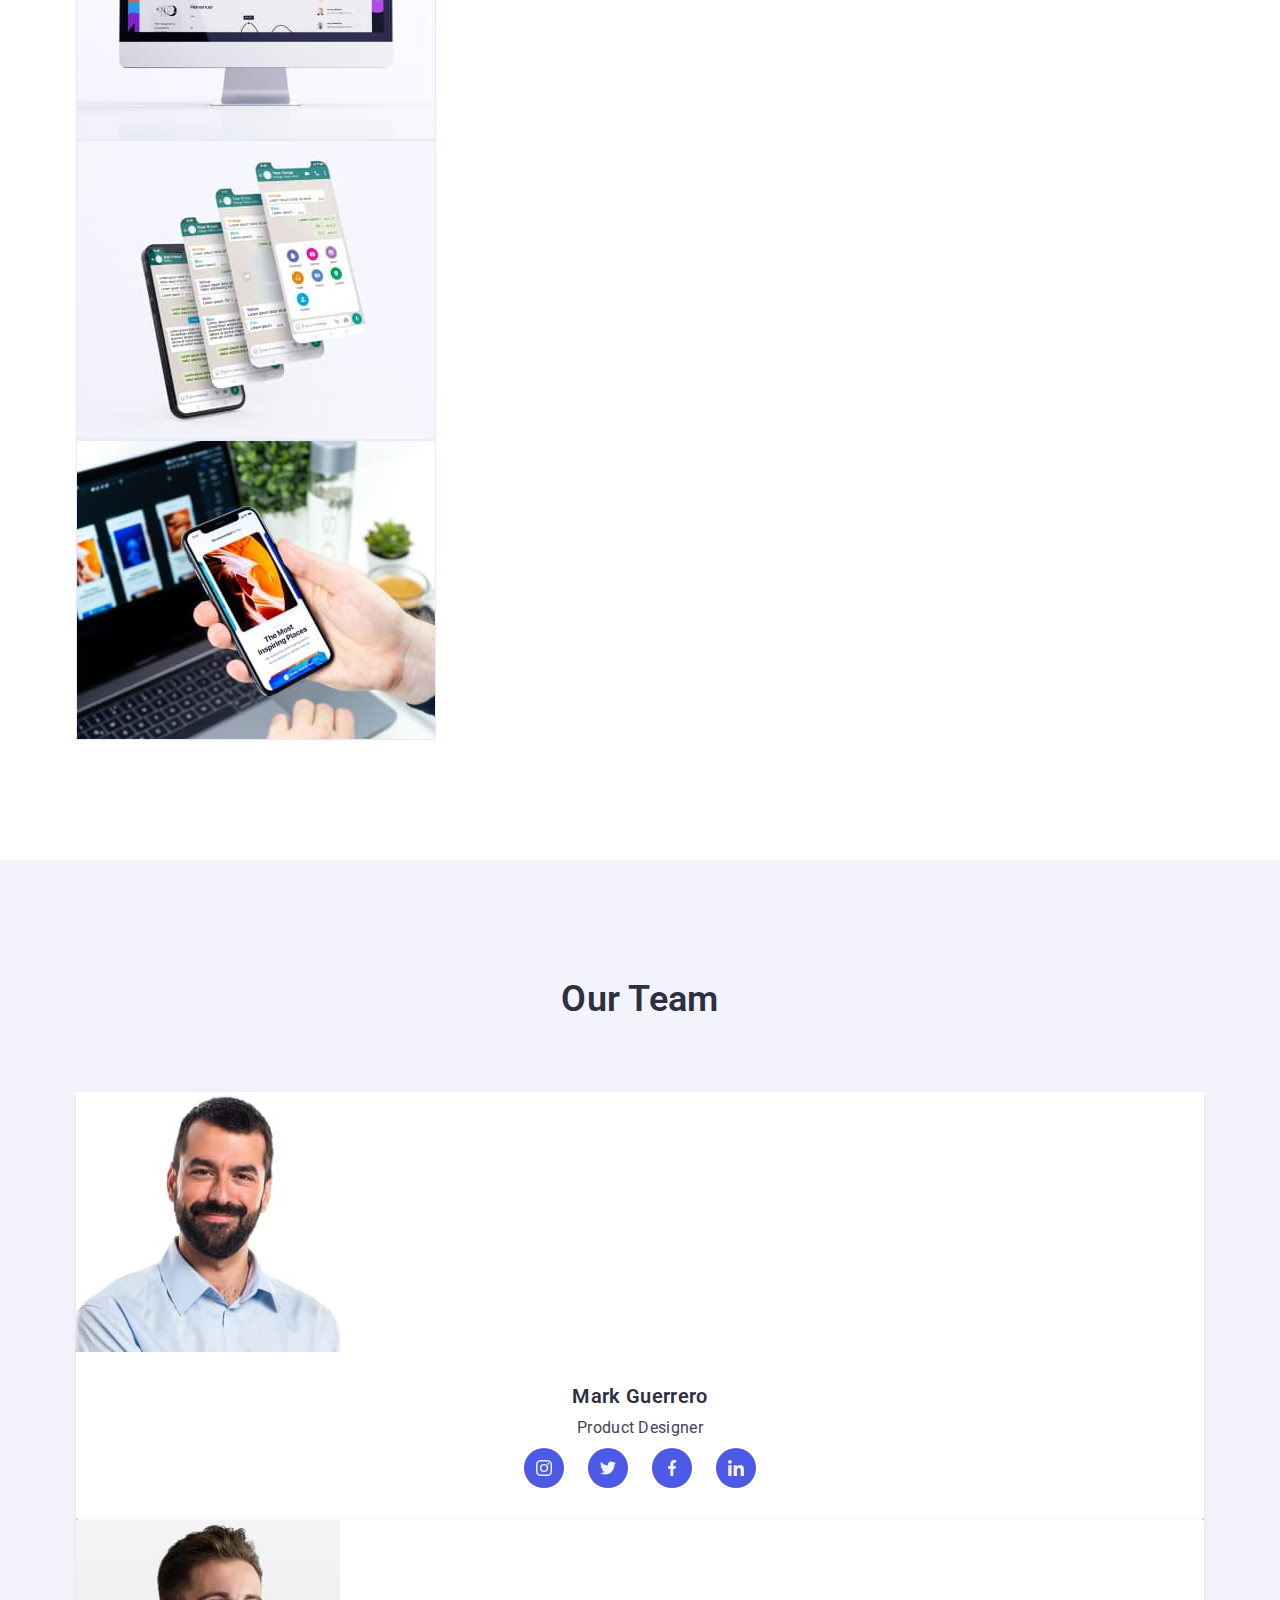
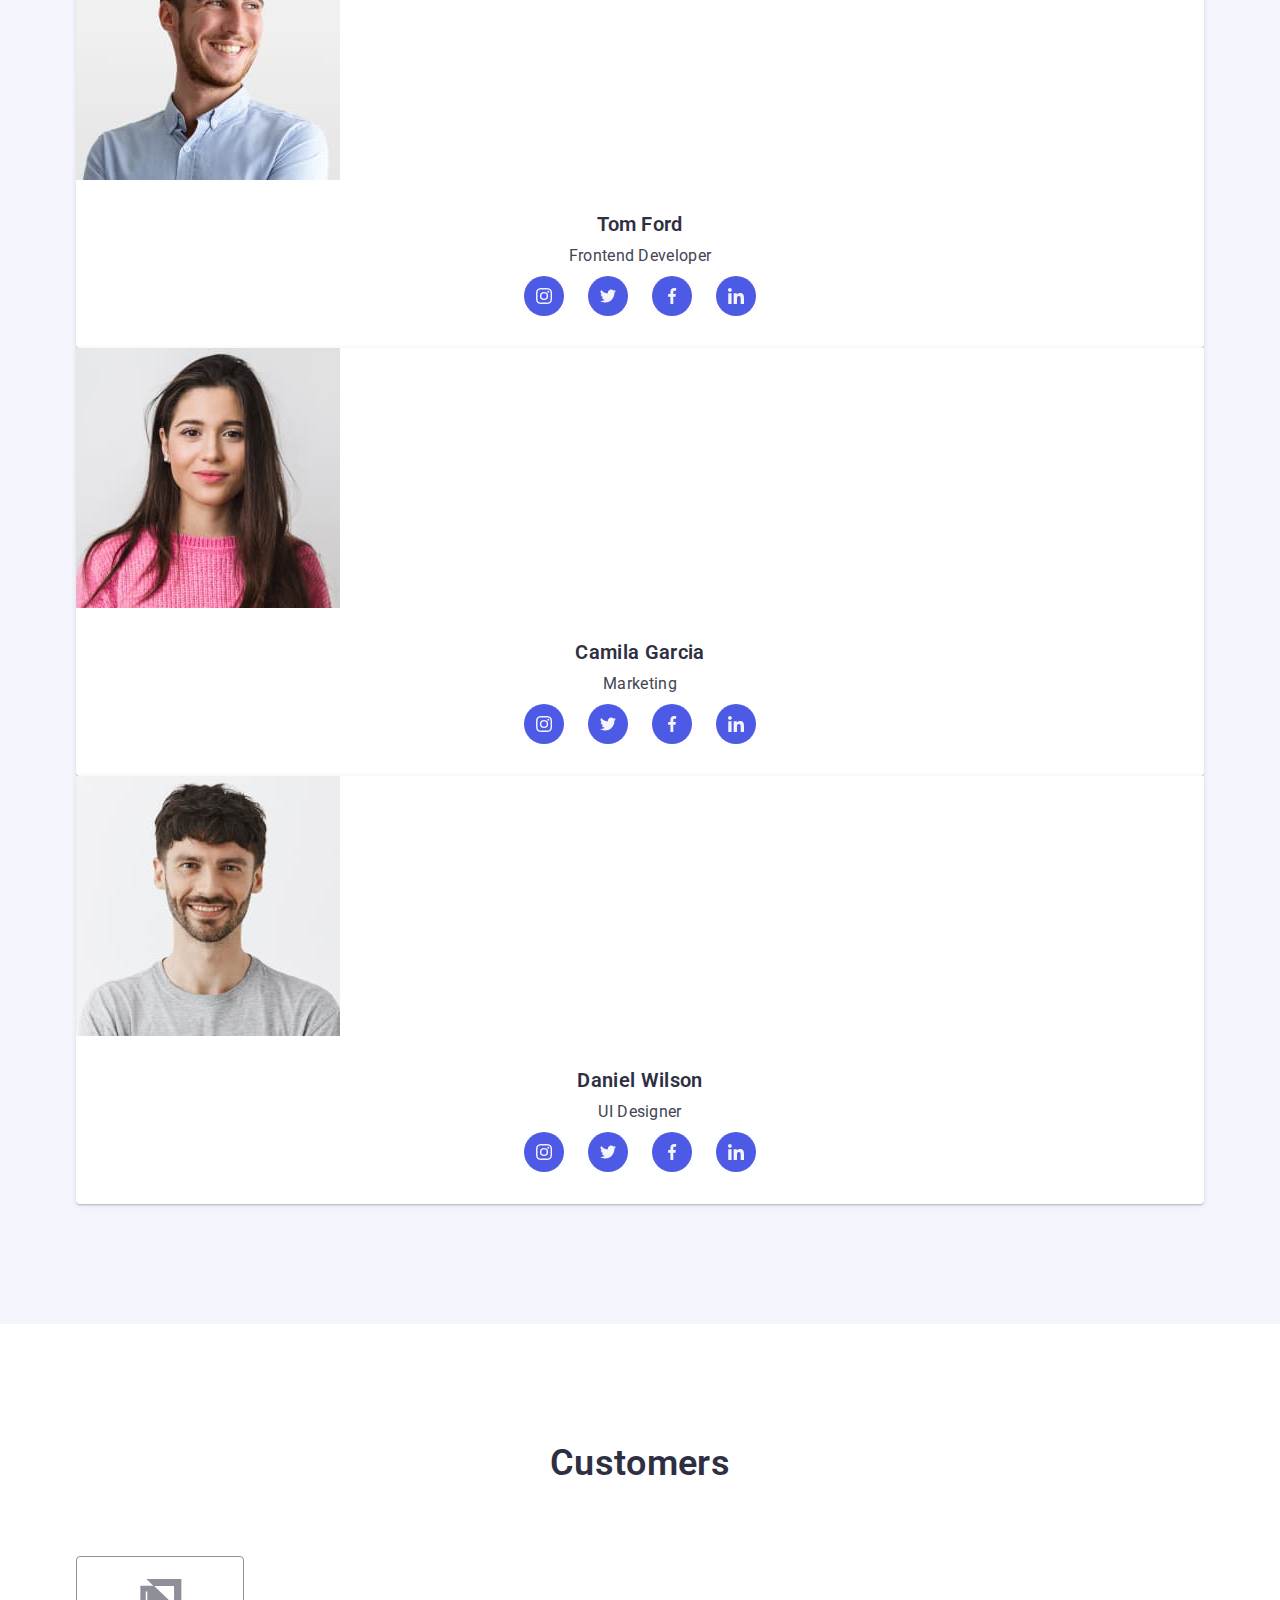
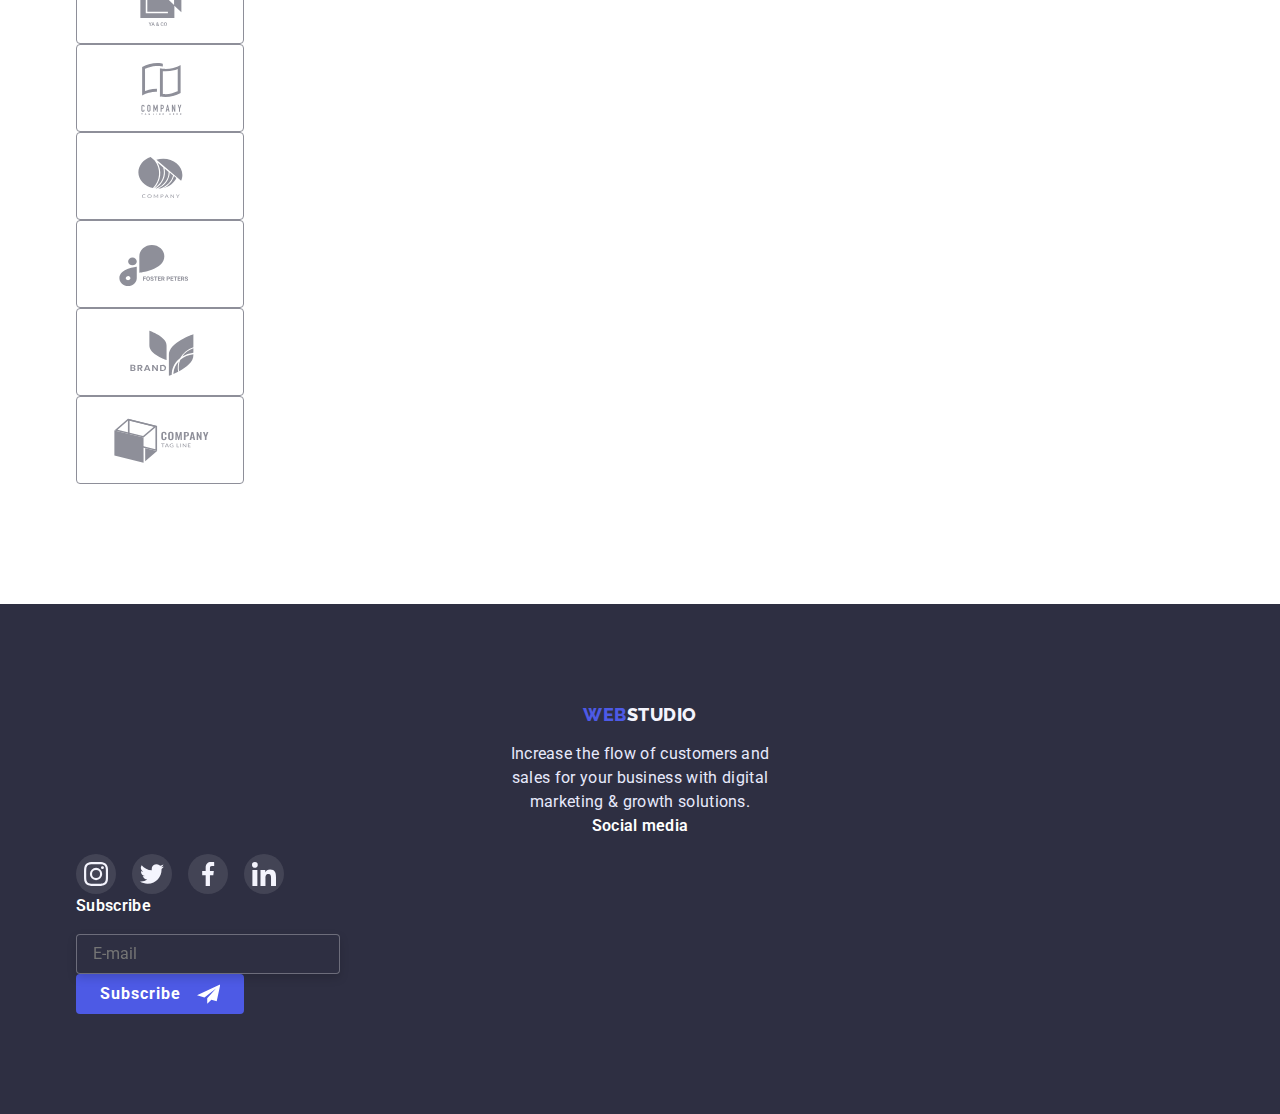
==== commit 38768391: "Added-form-mobile-menu" ====
--- a/index.html
+++ b/index.html
@@ -45,7 +45,7 @@
         </ul>
         <button
           type="button"
-          class="nav-button pointer js-open-menu"
+          class="menu-toggle pointer js-open-menu"
           aria-expanded="false"
           aria-controls="mobile-menu"
         >
@@ -57,77 +57,73 @@
           </svg>
         </button>
       </div>
-      <div class="mobile-menu">
-        <div class="container mobile-menu-container js-menu-container" id="mobile-menu">
-          <button type="button" class="mobile-menu-button pointer js-close-menu">
-            <svg width="24" height="24" aria-label="Menu switching">
-              <use
-                class="icon-cross"
-                href="./images1/sprite1.svg#icon-close-black-18dp"
-              ></use>
-            </svg>
-          </button>
-
-          <!-- <ul class="site-nav list">
-            <li class="item">
-              <a href="index.html" class="link current">Studio</a>
-            </li>
-
-            <li class="item">
-              <a href="./portfolio.html" class="link">Portfolio</a>
-            </li>
-
-            <li class="item"><a href="#" class="link">Contacts</a></li>
-          </ul>
-
-          <ul class="contacts-nav list">
-            <li class="item">
-              <a href="mailto:info@devstudio.com" lang="en" class="contacts"
-                >info@devstudio.com</a
-              >
-            </li>
-
-            <li class="item">
-              <a href="tel:+110001111111" class="contacts"
-                >+11 (000) 111-11-11</a
-              >
-            </li>
-          </ul>
-
-          <ul class="social-link">
-            <li class="social-elements">
-              <a href="#" class="social-blok social-items pointer">
-                <svg class="icon-team" width="16" height="16">
-                  <use href="./images1/sprite1.svg#icon-instagram"></use>
-                </svg>
-              </a>
-            </li>
-
-            <li class="social-elements">
-              <a href="#" class="social-blok social-items pointer">
-                <svg class="icon-team" width="16" height="16">
-                  <use href="./images1/sprite1.svg#icon-twitter"></use>
-                </svg>
-              </a>
-            </li>
-
-            <li class="social-elements">
-              <a href="#" class="social-blok social-items pointer">
-                <svg class="icon-team" width="16" height="16">
-                  <use href="./images1/sprite1.svg#icon-facebook"></use>
-                </svg>
-              </a>
-            </li>
-
-            <li class="social-elements">
-              <a href="#" class="social-blok social-items pointer">
-                <svg class="icon-team" width="16" height="16">
-                  <use href="./images1/sprite1.svg#icon-linkedin"></use>
-                </svg>
-              </a>
-            </li>
-          </ul> -->
-        </div>
+      <div class="container menu-container js-menu-container" id="mobile-menu">
+        <button type="button" class="menu-toggle pointer js-close-menu">
+          <svg width="24" height="24">
+            <use
+              class="icon-cross"
+              href="./images1/sprite1.svg#icon-close-modal"
+            ></use>
+          </svg>
+        </button>
+
+        <ul class="mobile-menu list">
+          <li class="item">
+            <a href="index.html" class="link current">Studio</a>
+          </li>
+
+          <li class="item">
+            <a href="./portfolio.html" class="link">Portfolio</a>
+          </li>
+
+          <li class="item"><a href="#" class="link">Contacts</a></li>
+        </ul>
+
+        <ul class="mobile-contacts list">
+          <li class="item">
+            <a href="mailto:info@devstudio.com" lang="en" class="contacts"
+              >info@devstudio.com</a
+            >
+          </li>
+
+          <li class="item">
+            <a href="tel:+110001111111" class="contacts">+11 (000) 111-11-11</a>
+          </li>
+        </ul>
+
+        <ul class="mobile-social-link">
+          <li class="mobile-social-elements">
+            <a href="#" class="social-blok social-items pointer">
+              <svg class="icon-team" width="16" height="16">
+                <use href="./images1/sprite1.svg#icon-instagram"></use>
+              </svg>
+            </a>
+          </li>
+
+          <li class="mobile-social-elements">
+            <a href="#" class="social-blok social-items pointer">
+              <svg class="icon-team" width="16" height="16">
+                <use href="./images1/sprite1.svg#icon-twitter"></use>
+              </svg>
+            </a>
+          </li>
+
+          <li class="mobile-social-elements">
+            <a href="#" class="social-blok social-items pointer">
+              <svg class="icon-team" width="16" height="16">
+                <use href="./images1/sprite1.svg#icon-facebook"></use>
+              </svg>
+            </a>
+          </li>
+
+          <li class="mobile-social-elements">
+            <a href="#" class="social-blok social-items pointer">
+              <svg class="icon-team" width="16" height="16">
+                <use href="./images1/sprite1.svg#icon-linkedin"></use>
+              </svg>
+            </a>
+          </li>
+        </ul>
       </div>
     </header>
     <main>
--- a/css/main.min.css
+++ b/css/main.min.css
@@ -1 +1 @@
-.list{margin:0px;padding:0px}h1,h2,h3,h4,h5,h6,p,ul,a{margin:0}img{display:block;max-width:100%;height:auto}ul{list-style:none}.link{text-decoration:none}.pointer{cursor:pointer}body{margin:0px;color:#434455;background-color:#fff;font-family:Roboto,sans-serif;letter-spacing:.02em}.container{padding-left:15px;padding-right:15px;margin-left:auto;margin-right:auto}@media screen and (min-width: 480px){.container{width:480px}}@media screen and (min-width: 768px){.container{width:768px}}@media screen and (min-width: 1158px){.container{width:1158px}}.logo-top{color:#4d5ae5;font-family:Raleway,sans-serif;font-weight:800;font-size:18px;line-height:1.33;letter-spacing:.03em;text-transform:uppercase;text-decoration:none}.logo-top .logo-header{color:#2e2f42}.logo-bottom{color:#4d5ae5;font-family:Raleway,sans-serif;font-weight:800;font-size:18px;line-height:1.17;letter-spacing:.03em;text-transform:uppercase;text-decoration:none}.logo-bottom .logo-footer{color:#f4f4fd}.border-header{-webkit-box-shadow:0px 2px 1px rgba(46,47,66,.08),0px 1px 1px rgba(46,47,66,.16),0px 1px 6px rgba(46,47,66,.08);box-shadow:0px 2px 1px rgba(46,47,66,.08),0px 1px 1px rgba(46,47,66,.16),0px 1px 6px rgba(46,47,66,.08)}.all-header{display:-webkit-box;display:-ms-flexbox;display:flex;-webkit-box-align:center;-ms-flex-align:center;align-items:center}.nav-button{border:none;background-color:rgba(0,0,0,0);line-height:0;margin:0;padding:0}@media screen and (max-width: 767px){.all-header{-webkit-box-pack:justify;-ms-flex-pack:justify;justify-content:space-between;padding-top:24px;padding-bottom:24px}}@media screen and (max-width: 767px){.contacts-nav{display:none}.site-nav{display:none}}.site-nav .link{color:#2e2f42;font-weight:600;font-size:16px;line-height:1.5;text-decoration:none;-webkit-transition-property:color;transition-property:color;-webkit-transition-duration:250ms;transition-duration:250ms;-webkit-transition-timing-function:cubic-bezier(0.4, 0, 0.2, 1);transition-timing-function:cubic-bezier(0.4, 0, 0.2, 1)}.site-nav .link:hover,.site-nav .link:focus{color:#434455}.site-nav .link.current,.site-nav .link:active{color:#4d5ae5}.current::after{position:absolute;left:0;bottom:0;content:"";display:block;width:100%;height:4px;background-color:#4d5ae5;border-radius:2px}.contacts-nav .contacts{color:#434455;font-size:16px;line-height:1.5;text-decoration:none;-webkit-transition:color 250ms cubic-bezier(0.4, 0, 0.2, 1);transition:color 250ms cubic-bezier(0.4, 0, 0.2, 1)}.contacts-nav .contacts:hover,.contacts-nav .contacts:focus{color:#4d5ae5}.mobile-menu{position:fixed;width:100%;height:100%;max-height:796px;z-index:1000;top:0;left:0;opacity:0;visibility:hidden;pointer-events:none;-webkit-transition:opacity 250ms cubic-bezier(0.4, 0, 0.2, 1),visibility 250ms cubic-bezier(0.4, 0, 0.2, 1);transition:opacity 250ms cubic-bezier(0.4, 0, 0.2, 1),visibility 250ms cubic-bezier(0.4, 0, 0.2, 1)}.mobile-menu.is-open{opacity:1;visibility:visible;pointer-events:auto}.mobile-menu-container{position:relative;padding-top:40px;padding-left:40px;padding-bottom:40px}.mobile-menu-button{position:absolute;top:40px;right:40px;border-radius:50%;background:#e7e9fc;border:1px solid rgba(0,0,0,.1)}.overlay{background-image:-webkit-gradient(linear, left top, right top, from(rgba(46, 47, 66, 0.5)), to(rgba(46, 47, 66, 0.5))),url("../images1/peopleoffice.jpg");background-image:linear-gradient(to right, rgba(46, 47, 66, 0.5), rgba(46, 47, 66, 0.5)),url("../images1/peopleoffice.jpg");background-repeat:no-repeat;background-position:center;background-size:cover}.hero{text-align:center;background-color:#2e2f42}.hero-content{padding-top:192px;padding-bottom:192px}.hero-title{color:#fff;font-weight:600;font-size:56px;line-height:1.07}.hero-button{-webkit-box-orient:horizontal;-webkit-box-direction:normal;-ms-flex-direction:row;flex-direction:row;gap:10px;border-radius:4px;border:none;-webkit-box-align:center;-ms-flex-align:center;align-items:center;padding:16px 32px;min-width:170px;min-height:51px;-webkit-box-shadow:0px 4px 4px rgba(0,0,0,.15);box-shadow:0px 4px 4px rgba(0,0,0,.15);color:#fff;background-color:#4d5ae5;font-family:inherit;font-weight:600;font-size:16px;line-height:1.19;display:-webkit-box;display:-ms-flexbox;display:flex;align-items:center;letter-spacing:.04em;-webkit-transition:background-color 250ms cubic-bezier(0.4, 0, 0.2, 1),-webkit-box-shadow 250ms cubic-bezier(0.4, 0, 0.2, 1);transition:background-color 250ms cubic-bezier(0.4, 0, 0.2, 1),-webkit-box-shadow 250ms cubic-bezier(0.4, 0, 0.2, 1);transition:box-shadow 250ms cubic-bezier(0.4, 0, 0.2, 1),background-color 250ms cubic-bezier(0.4, 0, 0.2, 1);transition:box-shadow 250ms cubic-bezier(0.4, 0, 0.2, 1),background-color 250ms cubic-bezier(0.4, 0, 0.2, 1),-webkit-box-shadow 250ms cubic-bezier(0.4, 0, 0.2, 1)}.hero-button:hover,.hero-button:focus{-webkit-box-shadow:0px 1px 6px rgba(46,47,66,.08),0px 1px 1px rgba(46,47,66,.16),0px 2px 1px rgba(46,47,66,.08);box-shadow:0px 1px 6px rgba(46,47,66,.08),0px 1px 1px rgba(46,47,66,.16),0px 2px 1px rgba(46,47,66,.08)}.hero-button:active{background-color:#404bbf;-webkit-box-shadow:0px 4px 4px rgba(0,0,0,.15);box-shadow:0px 4px 4px rgba(0,0,0,.15)}.section-title{margin-top:0px;color:#2e2f42;font-weight:600;font-size:36px;line-height:1.11;text-align:center;text-transform:capitalize}.visually-hidden{position:absolute;width:1px;height:1px;margin:-1px;border:0;padding:0;clip:rect(0 0 0 0);overflow:hidden}.content-title{margin-top:0px;margin-bottom:0px;color:#2e2f42;font-weight:600;font-size:20px;line-height:1.2}.section{padding-top:120px;padding-bottom:120px}.features-section{padding-bottom:0px}.feature-block{border-radius:4px;text-align:center;background-color:#f4f4fd;border-radius:4px}.section-text{color:#434455;font-size:16px;line-height:1.5}.services{margin-top:72px;padding:0}.services .items:not(:last-child){padding-right:24px}.team{margin:0;padding:0;margin-top:72px}.team-elements{background-color:#fff;-webkit-box-shadow:0px 1px 6px rgba(46,47,66,.08),0px 1px 1px rgba(46,47,66,.16),0px 2px 1px rgba(46,47,66,.08);box-shadow:0px 1px 6px rgba(46,47,66,.08),0px 1px 1px rgba(46,47,66,.16),0px 2px 1px rgba(46,47,66,.08);border-radius:0px 0px 4px 4px}.team-background{background-color:#f4f4fd}.teamcard-content{text-align:center;padding:32px 16px}.social-link{display:-webkit-box;display:-ms-flexbox;display:flex;-webkit-box-pack:center;-ms-flex-pack:center;justify-content:center;margin:0;padding:0;margin-top:8px;gap:24px}.social-blok{display:-webkit-box;display:-ms-flexbox;display:flex;-webkit-box-pack:center;-ms-flex-pack:center;justify-content:center;-webkit-box-align:center;-ms-flex-align:center;align-items:center;text-align:center;width:40px;height:40px;padding:12px 12px;border-radius:50%;background-color:#4d5ae5}.social-blok:not(:last-child){margin-right:24px}.customer-block{margin:0;padding:0;margin-top:72px;gap:24px;-webkit-box-pack:center;-ms-flex-pack:center;justify-content:center}.customer-block .items{width:168px;height:88px}.customer-block-icon{width:100%;height:100%;display:-webkit-box;display:-ms-flexbox;display:flex;-webkit-box-align:center;-ms-flex-align:center;align-items:center;-webkit-box-pack:center;-ms-flex-pack:center;justify-content:center;background-color:#fff;border:1px solid #8e8f99;border-radius:4px;color:#8e8f99;-webkit-transition:color 250ms cubic-bezier(0.4, 0, 0.2, 1),border-color 250ms cubic-bezier(0.4, 0, 0.2, 1);transition:color 250ms cubic-bezier(0.4, 0, 0.2, 1),border-color 250ms cubic-bezier(0.4, 0, 0.2, 1)}.icon-customer{fill:currentColor}.customer-block-icon:hover,.customer-block-icon:focus{color:#4d5ae5;border-color:#4d5ae5}.footer{margin-left:auto;margin-right:auto;padding-top:100px;padding-bottom:100px;background-color:#2e2f42}.all-footer{margin:0;padding:0}.footer-block{width:264px;margin-left:auto;margin-right:auto;text-align:center}.footer-text{width:264px;margin-top:16px;color:#e7e9fc;font-size:16px;line-height:1.5}.social-items{display:-webkit-box;display:-ms-flexbox;display:flex;margin:0;padding:0}.social-media{display:block;margin-left:auto;margin-right:auto;text-align:center}.social-text,.form-text{display:inline-block;margin-bottom:16px;font-weight:600;font-size:16px;line-height:1.5;color:#fff}.social-link-footer{display:-webkit-box;display:-ms-flexbox;display:flex;margin:0;padding:0;gap:16px}.elements-size{width:40px;height:40px}.social-blok-footer{display:-webkit-box;display:-ms-flexbox;display:flex;margin:0;width:100%;height:100%;border-radius:4px;-webkit-box-pack:center;-ms-flex-pack:center;justify-content:center;-webkit-box-align:center;-ms-flex-align:center;align-items:center;text-align:center;border-radius:50%;background-color:rgba(255,255,255,.1);-webkit-transition:background-color 250ms cubic-bezier(0.4, 0, 0.2, 1),outline-color 250ms cubic-bezier(0.4, 0, 0.2, 1);transition:background-color 250ms cubic-bezier(0.4, 0, 0.2, 1),outline-color 250ms cubic-bezier(0.4, 0, 0.2, 1)}.social-blok:not(:last-child){margin-right:24px}.social-blok-footer:hover,.social-blok-footer:focus{background-color:#31d0aa;outline-color:rgba(0,0,0,0)}.footer-form{position:relative}.footer-input-text{display:-webkit-box;display:-ms-flexbox;display:flex;width:264px;height:40px;margin-right:24px;padding-top:8px;padding-left:16px;padding-bottom:8px;background-color:#2e2f42;border:1px solid rgba(255,255,255,.3);-webkit-filter:drop-shadow(0px 4px 4px rgba(0, 0, 0, 0.15));filter:drop-shadow(0px 4px 4px rgba(0, 0, 0, 0.15));border-radius:4px}.button-subscribe{display:-webkit-box;display:-ms-flexbox;display:flex;width:168px;height:40px;padding:8px 24px;gap:16px;border:none;color:#fff;background:#4d5ae5;border-radius:4px;font-weight:700;font-size:16px;line-height:1.5;letter-spacing:.06em}.filter-button{padding:8px 16px;color:#4d5ae5;background-color:#e7e9fc;font-family:inherit;font-weight:600;font-size:16px;line-height:1.5;text-align:center;letter-spacing:.04em;border:1px solid #e7e9fc;border-radius:4px;-webkit-transition:color 250ms cubic-bezier(0.4, 0, 0.2, 1),background-color 250ms cubic-bezier(0.4, 0, 0.2, 1),-webkit-box-shadow 250ms cubic-bezier(0.4, 0, 0.2, 1);transition:color 250ms cubic-bezier(0.4, 0, 0.2, 1),background-color 250ms cubic-bezier(0.4, 0, 0.2, 1),-webkit-box-shadow 250ms cubic-bezier(0.4, 0, 0.2, 1);transition:color 250ms cubic-bezier(0.4, 0, 0.2, 1),background-color 250ms cubic-bezier(0.4, 0, 0.2, 1),box-shadow 250ms cubic-bezier(0.4, 0, 0.2, 1);transition:color 250ms cubic-bezier(0.4, 0, 0.2, 1),background-color 250ms cubic-bezier(0.4, 0, 0.2, 1),box-shadow 250ms cubic-bezier(0.4, 0, 0.2, 1),-webkit-box-shadow 250ms cubic-bezier(0.4, 0, 0.2, 1)}.filter-button:hover,.filter-button:focus{color:#fff;background-color:#4d5ae5;-webkit-box-shadow:0px 3px 1px rgba(0,0,0,.1),0px 2px 1px rgba(0,0,0,.08),0px 2px 2px rgba(0,0,0,.12);box-shadow:0px 3px 1px rgba(0,0,0,.1),0px 2px 1px rgba(0,0,0,.08),0px 2px 2px rgba(0,0,0,.12)}.porfolio-section{padding-top:96px;padding-bottom:120px}.filter{display:-webkit-box;display:-ms-flexbox;display:flex;-webkit-box-pack:center;-ms-flex-pack:center;justify-content:center;text-align:center;padding:0px;margin-left:auto;margin-right:auto;margin-bottom:72px}.filter .items{-webkit-box-pack:center;-ms-flex-pack:center;justify-content:center}.filter .items:not(:last-child){padding-right:24px}.portfolio{display:-webkit-box;display:-ms-flexbox;display:flex;-ms-flex-wrap:wrap;flex-wrap:wrap;padding:0;margin:0;gap:24px;text-decoration:none}.portfolio-elements{position:relative;-ms-flex-preferred-size:calc((100% - 48px)/3);flex-basis:calc((100% - 48px)/3);border:.5px solid #f4f4fd;-webkit-transition:-webkit-box-shadow 250ms cubic-bezier(0.4, 0, 0.2, 1);transition:-webkit-box-shadow 250ms cubic-bezier(0.4, 0, 0.2, 1);transition:box-shadow 250ms cubic-bezier(0.4, 0, 0.2, 1);transition:box-shadow 250ms cubic-bezier(0.4, 0, 0.2, 1), -webkit-box-shadow 250ms cubic-bezier(0.4, 0, 0.2, 1)}.portfolio-elements:hover,.portfolio-elements:focus{-webkit-box-shadow:0px 1px 6px rgba(46,47,66,.08);box-shadow:0px 1px 6px rgba(46,47,66,.08)}.card-content{padding:32px;padding-left:16px;text-align:left}.section-text{margin-top:8px}.cards-overlay{position:relative;overflow:hidden}.text-cards-overlay{position:absolute;top:0;left:0;padding-top:40px;padding-right:32px;padding-bottom:164px;padding-left:32px;width:100%;height:100%;background-color:#4d5ae5;font-size:16px;line-height:1.5;color:#f4f4fd;-webkit-transform:translateY(100%);transform:translateY(100%);-webkit-transition:-webkit-transform 250ms cubic-bezier(0.4, 0, 0.2, 1);transition:-webkit-transform 250ms cubic-bezier(0.4, 0, 0.2, 1);transition:transform 250ms cubic-bezier(0.4, 0, 0.2, 1);transition:transform 250ms cubic-bezier(0.4, 0, 0.2, 1), -webkit-transform 250ms cubic-bezier(0.4, 0, 0.2, 1)}.portfolio-link:hover .text-cards-overlay,.portfolio-link:focus .text-cards-overlay{-webkit-transform:translateY(0%);transform:translateY(0%)}.backdrop{position:fixed;top:0;left:0;width:100%;height:100%;background-color:rgba(46,47,66,.4);opacity:1;-webkit-transition:opacity 250ms cubic-bezier(0.4, 0, 0.2, 1);transition:opacity 250ms cubic-bezier(0.4, 0, 0.2, 1)}.backdrop.is-hidden{visibility:hidden;opacity:0;pointer-events:none}.backdrop.is-hidden .modal{-webkit-transform:translate(-50%, -50%) scale(1.3);transform:translate(-50%, -50%) scale(1.3)}.modal{position:absolute;top:50%;left:50%;width:408px;height:576px;background-color:#fcfcfc;-webkit-box-shadow:0px 1px 1px rgba(0,0,0,.1411764706),0px 1px 3px rgba(0,0,0,.1215686275),0px 2px 1px rgba(0,0,0,.2);box-shadow:0px 1px 1px rgba(0,0,0,.1411764706),0px 1px 3px rgba(0,0,0,.1215686275),0px 2px 1px rgba(0,0,0,.2);border-radius:4px;-webkit-transform:translate(-50%, -50%) scale(1);transform:translate(-50%, -50%) scale(1);-webkit-transition:-webkit-transform 250ms cubic-bezier(0.4, 0, 0.2, 1);transition:-webkit-transform 250ms cubic-bezier(0.4, 0, 0.2, 1);transition:transform 250ms cubic-bezier(0.4, 0, 0.2, 1);transition:transform 250ms cubic-bezier(0.4, 0, 0.2, 1), -webkit-transform 250ms cubic-bezier(0.4, 0, 0.2, 1)}.button-close{position:absolute;top:24px;right:24px;display:-webkit-box;display:-ms-flexbox;display:flex;-webkit-box-align:center;-ms-flex-align:center;align-items:center;-webkit-box-pack:center;-ms-flex-pack:center;justify-content:center;width:24px;height:24px;border-radius:50%;background-color:#e7e9fc;border:1px solid rgba(0,0,0,.1019607843)}textarea{resize:none}.form-describe{position:absolute;top:72px;left:24px;right:24px;display:inline-block;-webkit-box-pack:center;-ms-flex-pack:center;justify-content:center;text-align:center;font-weight:600;font-size:16px;line-height:1.5;color:#2e2f42}.modal-form{position:absolute;top:112px}.form-field{position:relative;margin-left:24px;margin-right:24px;margin-bottom:8px}.form-field label,.form-field-text label{margin:0;padding:0;padding-bottom:4px;color:#8e8f99;font-size:12px;line-height:1.17;letter-spacing:.01em}.form-input{margin:0;padding-left:34px;width:360px;height:40px;border:1px solid rgba(33,33,33,.2);border-radius:4px;-webkit-transition:outline 250ms cubic-bezier(0.4, 0, 0.2, 1);transition:outline 250ms cubic-bezier(0.4, 0, 0.2, 1)}.form-input:hover,.form-input:focus{border:rgba(0,0,0,0);outline:1px solid #4d5ae5}.icon-input{position:absolute;top:45%;left:5%;fill:currentColor;-webkit-transition:color 250ms cubic-bezier(0.4, 0, 0.2, 1);transition:color 250ms cubic-bezier(0.4, 0, 0.2, 1)}.form-input:hover+.icon-input,.form-input:focus+.icon-input{color:#4d5ae5}.form-field-text{display:-webkit-box;display:-ms-flexbox;display:flex;-webkit-box-orient:vertical;-webkit-box-direction:normal;-ms-flex-direction:column;flex-direction:column;margin-left:24px;margin-right:24px;margin-bottom:16px}.form-field-text .comment-style{padding-top:8px;padding-left:16px;width:360px;height:120px;font-size:12px;line-height:1.17;letter-spacing:.01em;color:rgba(117,117,117,.5);border:1px solid rgba(33,33,33,.2);border-radius:4px}.checkbox-field{display:-webkit-box;display:-ms-flexbox;display:flex;margin:0;padding:0;margin-left:24px;margin-right:24px;margin-bottom:24px}.policy-label{display:-webkit-box;display:-ms-flexbox;display:flex;-webkit-box-align:center;-ms-flex-align:center;align-items:center;text-align:center;font-size:12px;line-height:1.33;letter-spacing:.04em;color:#757575}.check-input{position:absolute;width:1px;height:1px;margin:-1px;border:0;padding:0;clip:rect(0 0 0 0);overflow:hidden}.icon-checkbox{margin:0;padding:0;margin-right:8px;fill:rgba(0,0,0,0);border:1.25px solid #2e2f42;border-radius:2px}.check-input:checked+.icon-checkbox{background:#4d5ae5;border:1.25px solid #4d5ae5;border-radius:2px}.button-send{display:-webkit-box;display:-ms-flexbox;display:flex;margin-left:auto;margin-right:auto;width:170px;height:51px;padding:16px 32px;-webkit-box-pack:center;-ms-flex-pack:center;justify-content:center;-webkit-box-align:center;-ms-flex-align:center;align-items:center;text-align:center;font-weight:600;font-size:16px;line-height:1.19;letter-spacing:.04em;color:#fff;background:#4d5ae5;-webkit-box-shadow:0px 4px 4px rgba(0,0,0,.15);box-shadow:0px 4px 4px rgba(0,0,0,.15);border:none;border-radius:4px}/*# sourceMappingURL=main.min.css.map */+.list{margin:0px;padding:0px}h1,h2,h3,h4,h5,h6,p,ul,a{margin:0}img{display:block;max-width:100%;height:auto}ul{list-style:none}.link{text-decoration:none}.pointer{cursor:pointer}body{margin:0px;color:#434455;background-color:#fff;font-family:Roboto,sans-serif;letter-spacing:.02em}.container{padding-left:15px;padding-right:15px;margin-left:auto;margin-right:auto}@media screen and (min-width: 480px){.container{width:480px}}@media screen and (min-width: 768px){.container{width:768px}}@media screen and (min-width: 1158px){.container{width:1158px}}.logo-top{color:#4d5ae5;font-family:Raleway,sans-serif;font-weight:800;font-size:18px;line-height:1.33;letter-spacing:.03em;text-transform:uppercase;text-decoration:none}.logo-top .logo-header{color:#2e2f42}.logo-bottom{color:#4d5ae5;font-family:Raleway,sans-serif;font-weight:800;font-size:18px;line-height:1.17;letter-spacing:.03em;text-transform:uppercase;text-decoration:none}.logo-bottom .logo-footer{color:#f4f4fd}.border-header{-webkit-box-shadow:0px 2px 1px rgba(46,47,66,.08),0px 1px 1px rgba(46,47,66,.16),0px 1px 6px rgba(46,47,66,.08);box-shadow:0px 2px 1px rgba(46,47,66,.08),0px 1px 1px rgba(46,47,66,.16),0px 1px 6px rgba(46,47,66,.08)}.all-header{display:-webkit-box;display:-ms-flexbox;display:flex;-webkit-box-align:center;-ms-flex-align:center;align-items:center}@media screen and (max-width: 767px){.all-header{-webkit-box-pack:justify;-ms-flex-pack:justify;justify-content:space-between;padding-top:24px;padding-bottom:24px}}@media screen and (max-width: 767px){.contacts-nav{display:none}.site-nav{display:none}}.site-nav .link{color:#2e2f42;font-weight:600;font-size:16px;line-height:1.5;text-decoration:none;-webkit-transition-property:color;transition-property:color;-webkit-transition-duration:250ms;transition-duration:250ms;-webkit-transition-timing-function:cubic-bezier(0.4, 0, 0.2, 1);transition-timing-function:cubic-bezier(0.4, 0, 0.2, 1)}.site-nav .link:hover,.site-nav .link:focus{color:#434455}.site-nav .link.current,.site-nav .link:active{color:#4d5ae5}.current::after{position:absolute;left:0;bottom:0;content:"";display:block;width:100%;height:4px;background-color:#4d5ae5;border-radius:2px}.contacts-nav .contacts{color:#434455;font-size:16px;line-height:1.5;text-decoration:none;-webkit-transition:color 250ms cubic-bezier(0.4, 0, 0.2, 1);transition:color 250ms cubic-bezier(0.4, 0, 0.2, 1)}.contacts-nav .contacts:hover,.contacts-nav .contacts:focus{color:#4d5ae5}.menu-container{position:relative;padding-top:40px;padding-left:40px;padding-bottom:40px}.menu-toggle{min-height:40px;min-width:40px;display:-webkit-box;display:-ms-flexbox;display:flex;-webkit-box-align:center;-ms-flex-align:center;align-items:center;-webkit-box-pack:center;-ms-flex-pack:center;justify-content:center;margin:0;padding:0;background-color:rgba(0,0,0,0);cursor:pointer;border:none;border-radius:50%;outline:none}@media(min-width: 768px){.menu-toggle{display:none}}.menu-toggle:hover,.menu-toggle:focus{background-color:rgba(0,0,0,.1)}.menu-container{position:fixed;top:0;left:0;width:100vw;height:100vh;padding:32px;background-color:#3f51b5;z-index:999;-webkit-transform:translateX(100%);transform:translateX(100%);-webkit-transition:-webkit-transform 250ms ease-in-out;transition:-webkit-transform 250ms ease-in-out;transition:transform 250ms ease-in-out;transition:transform 250ms ease-in-out, -webkit-transform 250ms ease-in-out}.menu-container.is-open{-webkit-transform:translateX(0);transform:translateX(0)}.menu-container .menu-toggle{position:absolute;top:16px;right:16px;color:#fff}.mobile-menu{padding:0;margin:0;list-style:none}.mobile-menu .link{display:block;padding:10px;color:#fff;text-decoration:none}.overlay{background-image:-webkit-gradient(linear, left top, right top, from(rgba(46, 47, 66, 0.5)), to(rgba(46, 47, 66, 0.5))),url("../images1/peopleoffice.jpg");background-image:linear-gradient(to right, rgba(46, 47, 66, 0.5), rgba(46, 47, 66, 0.5)),url("../images1/peopleoffice.jpg");background-repeat:no-repeat;background-position:center;background-size:cover}.hero{text-align:center;background-color:#2e2f42}.hero-content{padding-top:192px;padding-bottom:192px}.hero-title{color:#fff;font-weight:600;font-size:56px;line-height:1.07}.hero-button{-webkit-box-orient:horizontal;-webkit-box-direction:normal;-ms-flex-direction:row;flex-direction:row;gap:10px;border-radius:4px;border:none;-webkit-box-align:center;-ms-flex-align:center;align-items:center;padding:16px 32px;min-width:170px;min-height:51px;-webkit-box-shadow:0px 4px 4px rgba(0,0,0,.15);box-shadow:0px 4px 4px rgba(0,0,0,.15);color:#fff;background-color:#4d5ae5;font-family:inherit;font-weight:600;font-size:16px;line-height:1.19;display:-webkit-box;display:-ms-flexbox;display:flex;align-items:center;letter-spacing:.04em;-webkit-transition:background-color 250ms cubic-bezier(0.4, 0, 0.2, 1),-webkit-box-shadow 250ms cubic-bezier(0.4, 0, 0.2, 1);transition:background-color 250ms cubic-bezier(0.4, 0, 0.2, 1),-webkit-box-shadow 250ms cubic-bezier(0.4, 0, 0.2, 1);transition:box-shadow 250ms cubic-bezier(0.4, 0, 0.2, 1),background-color 250ms cubic-bezier(0.4, 0, 0.2, 1);transition:box-shadow 250ms cubic-bezier(0.4, 0, 0.2, 1),background-color 250ms cubic-bezier(0.4, 0, 0.2, 1),-webkit-box-shadow 250ms cubic-bezier(0.4, 0, 0.2, 1)}.hero-button:hover,.hero-button:focus{-webkit-box-shadow:0px 1px 6px rgba(46,47,66,.08),0px 1px 1px rgba(46,47,66,.16),0px 2px 1px rgba(46,47,66,.08);box-shadow:0px 1px 6px rgba(46,47,66,.08),0px 1px 1px rgba(46,47,66,.16),0px 2px 1px rgba(46,47,66,.08)}.hero-button:active{background-color:#404bbf;-webkit-box-shadow:0px 4px 4px rgba(0,0,0,.15);box-shadow:0px 4px 4px rgba(0,0,0,.15)}.section-title{margin-top:0px;color:#2e2f42;font-weight:600;font-size:36px;line-height:1.11;text-align:center;text-transform:capitalize}.visually-hidden{position:absolute;width:1px;height:1px;margin:-1px;border:0;padding:0;clip:rect(0 0 0 0);overflow:hidden}.content-title{margin-top:0px;margin-bottom:0px;color:#2e2f42;font-weight:600;font-size:20px;line-height:1.2}.section{padding-top:120px;padding-bottom:120px}.features-section{padding-bottom:0px}.feature-block{border-radius:4px;text-align:center;background-color:#f4f4fd;border-radius:4px}.section-text{color:#434455;font-size:16px;line-height:1.5}.services{margin-top:72px;padding:0}.services .items:not(:last-child){padding-right:24px}.team{margin:0;padding:0;margin-top:72px}.team-elements{background-color:#fff;-webkit-box-shadow:0px 1px 6px rgba(46,47,66,.08),0px 1px 1px rgba(46,47,66,.16),0px 2px 1px rgba(46,47,66,.08);box-shadow:0px 1px 6px rgba(46,47,66,.08),0px 1px 1px rgba(46,47,66,.16),0px 2px 1px rgba(46,47,66,.08);border-radius:0px 0px 4px 4px}.team-background{background-color:#f4f4fd}.teamcard-content{text-align:center;padding:32px 16px}.social-link{display:-webkit-box;display:-ms-flexbox;display:flex;-webkit-box-pack:center;-ms-flex-pack:center;justify-content:center;margin:0;padding:0;margin-top:8px;gap:24px}.social-blok{display:-webkit-box;display:-ms-flexbox;display:flex;-webkit-box-pack:center;-ms-flex-pack:center;justify-content:center;-webkit-box-align:center;-ms-flex-align:center;align-items:center;text-align:center;width:40px;height:40px;padding:12px 12px;border-radius:50%;background-color:#4d5ae5}.social-blok:not(:last-child){margin-right:24px}.customer-block{margin:0;padding:0;margin-top:72px;gap:24px;-webkit-box-pack:center;-ms-flex-pack:center;justify-content:center}.customer-block .items{width:168px;height:88px}.customer-block-icon{width:100%;height:100%;display:-webkit-box;display:-ms-flexbox;display:flex;-webkit-box-align:center;-ms-flex-align:center;align-items:center;-webkit-box-pack:center;-ms-flex-pack:center;justify-content:center;background-color:#fff;border:1px solid #8e8f99;border-radius:4px;color:#8e8f99;-webkit-transition:color 250ms cubic-bezier(0.4, 0, 0.2, 1),border-color 250ms cubic-bezier(0.4, 0, 0.2, 1);transition:color 250ms cubic-bezier(0.4, 0, 0.2, 1),border-color 250ms cubic-bezier(0.4, 0, 0.2, 1)}.icon-customer{fill:currentColor}.customer-block-icon:hover,.customer-block-icon:focus{color:#4d5ae5;border-color:#4d5ae5}.footer{margin-left:auto;margin-right:auto;padding-top:100px;padding-bottom:100px;background-color:#2e2f42}.all-footer{margin:0;padding:0}.footer-block{width:264px;margin-left:auto;margin-right:auto;text-align:center}.footer-text{width:264px;margin-top:16px;color:#e7e9fc;font-size:16px;line-height:1.5}.social-items{display:-webkit-box;display:-ms-flexbox;display:flex;margin:0;padding:0}.social-media{display:block;margin-left:auto;margin-right:auto;text-align:center}.social-text,.form-text{display:inline-block;margin-bottom:16px;font-weight:600;font-size:16px;line-height:1.5;color:#fff}.social-link-footer{display:-webkit-box;display:-ms-flexbox;display:flex;margin:0;padding:0;gap:16px}.elements-size{width:40px;height:40px}.social-blok-footer{display:-webkit-box;display:-ms-flexbox;display:flex;margin:0;width:100%;height:100%;border-radius:4px;-webkit-box-pack:center;-ms-flex-pack:center;justify-content:center;-webkit-box-align:center;-ms-flex-align:center;align-items:center;text-align:center;border-radius:50%;background-color:rgba(255,255,255,.1);-webkit-transition:background-color 250ms cubic-bezier(0.4, 0, 0.2, 1),outline-color 250ms cubic-bezier(0.4, 0, 0.2, 1);transition:background-color 250ms cubic-bezier(0.4, 0, 0.2, 1),outline-color 250ms cubic-bezier(0.4, 0, 0.2, 1)}.social-blok:not(:last-child){margin-right:24px}.social-blok-footer:hover,.social-blok-footer:focus{background-color:#31d0aa;outline-color:rgba(0,0,0,0)}.footer-form{position:relative}.footer-input-text{display:-webkit-box;display:-ms-flexbox;display:flex;width:264px;height:40px;margin-right:24px;padding-top:8px;padding-left:16px;padding-bottom:8px;background-color:#2e2f42;border:1px solid rgba(255,255,255,.3);-webkit-filter:drop-shadow(0px 4px 4px rgba(0, 0, 0, 0.15));filter:drop-shadow(0px 4px 4px rgba(0, 0, 0, 0.15));border-radius:4px}.button-subscribe{display:-webkit-box;display:-ms-flexbox;display:flex;width:168px;height:40px;padding:8px 24px;gap:16px;border:none;color:#fff;background:#4d5ae5;border-radius:4px;font-weight:700;font-size:16px;line-height:1.5;letter-spacing:.06em}.filter-button{padding:8px 16px;color:#4d5ae5;background-color:#e7e9fc;font-family:inherit;font-weight:600;font-size:16px;line-height:1.5;text-align:center;letter-spacing:.04em;border:1px solid #e7e9fc;border-radius:4px;-webkit-transition:color 250ms cubic-bezier(0.4, 0, 0.2, 1),background-color 250ms cubic-bezier(0.4, 0, 0.2, 1),-webkit-box-shadow 250ms cubic-bezier(0.4, 0, 0.2, 1);transition:color 250ms cubic-bezier(0.4, 0, 0.2, 1),background-color 250ms cubic-bezier(0.4, 0, 0.2, 1),-webkit-box-shadow 250ms cubic-bezier(0.4, 0, 0.2, 1);transition:color 250ms cubic-bezier(0.4, 0, 0.2, 1),background-color 250ms cubic-bezier(0.4, 0, 0.2, 1),box-shadow 250ms cubic-bezier(0.4, 0, 0.2, 1);transition:color 250ms cubic-bezier(0.4, 0, 0.2, 1),background-color 250ms cubic-bezier(0.4, 0, 0.2, 1),box-shadow 250ms cubic-bezier(0.4, 0, 0.2, 1),-webkit-box-shadow 250ms cubic-bezier(0.4, 0, 0.2, 1)}.filter-button:hover,.filter-button:focus{color:#fff;background-color:#4d5ae5;-webkit-box-shadow:0px 3px 1px rgba(0,0,0,.1),0px 2px 1px rgba(0,0,0,.08),0px 2px 2px rgba(0,0,0,.12);box-shadow:0px 3px 1px rgba(0,0,0,.1),0px 2px 1px rgba(0,0,0,.08),0px 2px 2px rgba(0,0,0,.12)}.porfolio-section{padding-top:96px;padding-bottom:120px}.filter{display:-webkit-box;display:-ms-flexbox;display:flex;-webkit-box-pack:center;-ms-flex-pack:center;justify-content:center;text-align:center;padding:0px;margin-left:auto;margin-right:auto;margin-bottom:72px}.filter .items{-webkit-box-pack:center;-ms-flex-pack:center;justify-content:center}.filter .items:not(:last-child){padding-right:24px}.portfolio{display:-webkit-box;display:-ms-flexbox;display:flex;-ms-flex-wrap:wrap;flex-wrap:wrap;padding:0;margin:0;gap:24px;text-decoration:none}.portfolio-elements{position:relative;-ms-flex-preferred-size:calc((100% - 48px)/3);flex-basis:calc((100% - 48px)/3);border:.5px solid #f4f4fd;-webkit-transition:-webkit-box-shadow 250ms cubic-bezier(0.4, 0, 0.2, 1);transition:-webkit-box-shadow 250ms cubic-bezier(0.4, 0, 0.2, 1);transition:box-shadow 250ms cubic-bezier(0.4, 0, 0.2, 1);transition:box-shadow 250ms cubic-bezier(0.4, 0, 0.2, 1), -webkit-box-shadow 250ms cubic-bezier(0.4, 0, 0.2, 1)}.portfolio-elements:hover,.portfolio-elements:focus{-webkit-box-shadow:0px 1px 6px rgba(46,47,66,.08);box-shadow:0px 1px 6px rgba(46,47,66,.08)}.card-content{padding:32px;padding-left:16px;text-align:left}.section-text{margin-top:8px}.cards-overlay{position:relative;overflow:hidden}.text-cards-overlay{position:absolute;top:0;left:0;padding-top:40px;padding-right:32px;padding-bottom:164px;padding-left:32px;width:100%;height:100%;background-color:#4d5ae5;font-size:16px;line-height:1.5;color:#f4f4fd;-webkit-transform:translateY(100%);transform:translateY(100%);-webkit-transition:-webkit-transform 250ms cubic-bezier(0.4, 0, 0.2, 1);transition:-webkit-transform 250ms cubic-bezier(0.4, 0, 0.2, 1);transition:transform 250ms cubic-bezier(0.4, 0, 0.2, 1);transition:transform 250ms cubic-bezier(0.4, 0, 0.2, 1), -webkit-transform 250ms cubic-bezier(0.4, 0, 0.2, 1)}.portfolio-link:hover .text-cards-overlay,.portfolio-link:focus .text-cards-overlay{-webkit-transform:translateY(0%);transform:translateY(0%)}.backdrop{position:fixed;top:0;left:0;width:100%;height:100%;background-color:rgba(46,47,66,.4);opacity:1;-webkit-transition:opacity 250ms cubic-bezier(0.4, 0, 0.2, 1);transition:opacity 250ms cubic-bezier(0.4, 0, 0.2, 1)}.backdrop.is-hidden{visibility:hidden;opacity:0;pointer-events:none}.backdrop.is-hidden .modal{-webkit-transform:translate(-50%, -50%) scale(1.3);transform:translate(-50%, -50%) scale(1.3)}.modal{position:absolute;top:50%;left:50%;width:408px;height:576px;background-color:#fcfcfc;-webkit-box-shadow:0px 1px 1px rgba(0,0,0,.1411764706),0px 1px 3px rgba(0,0,0,.1215686275),0px 2px 1px rgba(0,0,0,.2);box-shadow:0px 1px 1px rgba(0,0,0,.1411764706),0px 1px 3px rgba(0,0,0,.1215686275),0px 2px 1px rgba(0,0,0,.2);border-radius:4px;-webkit-transform:translate(-50%, -50%) scale(1);transform:translate(-50%, -50%) scale(1);-webkit-transition:-webkit-transform 250ms cubic-bezier(0.4, 0, 0.2, 1);transition:-webkit-transform 250ms cubic-bezier(0.4, 0, 0.2, 1);transition:transform 250ms cubic-bezier(0.4, 0, 0.2, 1);transition:transform 250ms cubic-bezier(0.4, 0, 0.2, 1), -webkit-transform 250ms cubic-bezier(0.4, 0, 0.2, 1)}.button-close{position:absolute;top:24px;right:24px;display:-webkit-box;display:-ms-flexbox;display:flex;-webkit-box-align:center;-ms-flex-align:center;align-items:center;-webkit-box-pack:center;-ms-flex-pack:center;justify-content:center;width:24px;height:24px;border-radius:50%;background-color:#e7e9fc;border:1px solid rgba(0,0,0,.1019607843)}textarea{resize:none}.form-describe{position:absolute;top:72px;left:24px;right:24px;display:inline-block;-webkit-box-pack:center;-ms-flex-pack:center;justify-content:center;text-align:center;font-weight:600;font-size:16px;line-height:1.5;color:#2e2f42}.modal-form{position:absolute;top:112px}.form-field{position:relative;margin-left:24px;margin-right:24px;margin-bottom:8px}.form-field label,.form-field-text label{margin:0;padding:0;padding-bottom:4px;color:#8e8f99;font-size:12px;line-height:1.17;letter-spacing:.01em}.form-input{margin:0;padding-left:34px;width:360px;height:40px;border:1px solid rgba(33,33,33,.2);border-radius:4px;-webkit-transition:outline 250ms cubic-bezier(0.4, 0, 0.2, 1);transition:outline 250ms cubic-bezier(0.4, 0, 0.2, 1)}.form-input:hover,.form-input:focus{border:rgba(0,0,0,0);outline:1px solid #4d5ae5}.icon-input{position:absolute;top:45%;left:5%;fill:currentColor;-webkit-transition:color 250ms cubic-bezier(0.4, 0, 0.2, 1);transition:color 250ms cubic-bezier(0.4, 0, 0.2, 1)}.form-input:hover+.icon-input,.form-input:focus+.icon-input{color:#4d5ae5}.form-field-text{display:-webkit-box;display:-ms-flexbox;display:flex;-webkit-box-orient:vertical;-webkit-box-direction:normal;-ms-flex-direction:column;flex-direction:column;margin-left:24px;margin-right:24px;margin-bottom:16px}.form-field-text .comment-style{padding-top:8px;padding-left:16px;width:360px;height:120px;font-size:12px;line-height:1.17;letter-spacing:.01em;color:rgba(117,117,117,.5);border:1px solid rgba(33,33,33,.2);border-radius:4px}.checkbox-field{display:-webkit-box;display:-ms-flexbox;display:flex;margin:0;padding:0;margin-left:24px;margin-right:24px;margin-bottom:24px}.policy-label{display:-webkit-box;display:-ms-flexbox;display:flex;-webkit-box-align:center;-ms-flex-align:center;align-items:center;text-align:center;font-size:12px;line-height:1.33;letter-spacing:.04em;color:#757575}.check-input{position:absolute;width:1px;height:1px;margin:-1px;border:0;padding:0;clip:rect(0 0 0 0);overflow:hidden}.icon-checkbox{margin:0;padding:0;margin-right:8px;fill:rgba(0,0,0,0);border:1.25px solid #2e2f42;border-radius:2px}.check-input:checked+.icon-checkbox{background:#4d5ae5;border:1.25px solid #4d5ae5;border-radius:2px}.button-send{display:-webkit-box;display:-ms-flexbox;display:flex;margin-left:auto;margin-right:auto;width:170px;height:51px;padding:16px 32px;-webkit-box-pack:center;-ms-flex-pack:center;justify-content:center;-webkit-box-align:center;-ms-flex-align:center;align-items:center;text-align:center;font-weight:600;font-size:16px;line-height:1.19;letter-spacing:.04em;color:#fff;background:#4d5ae5;-webkit-box-shadow:0px 4px 4px rgba(0,0,0,.15);box-shadow:0px 4px 4px rgba(0,0,0,.15);border:none;border-radius:4px}/*# sourceMappingURL=main.min.css.map */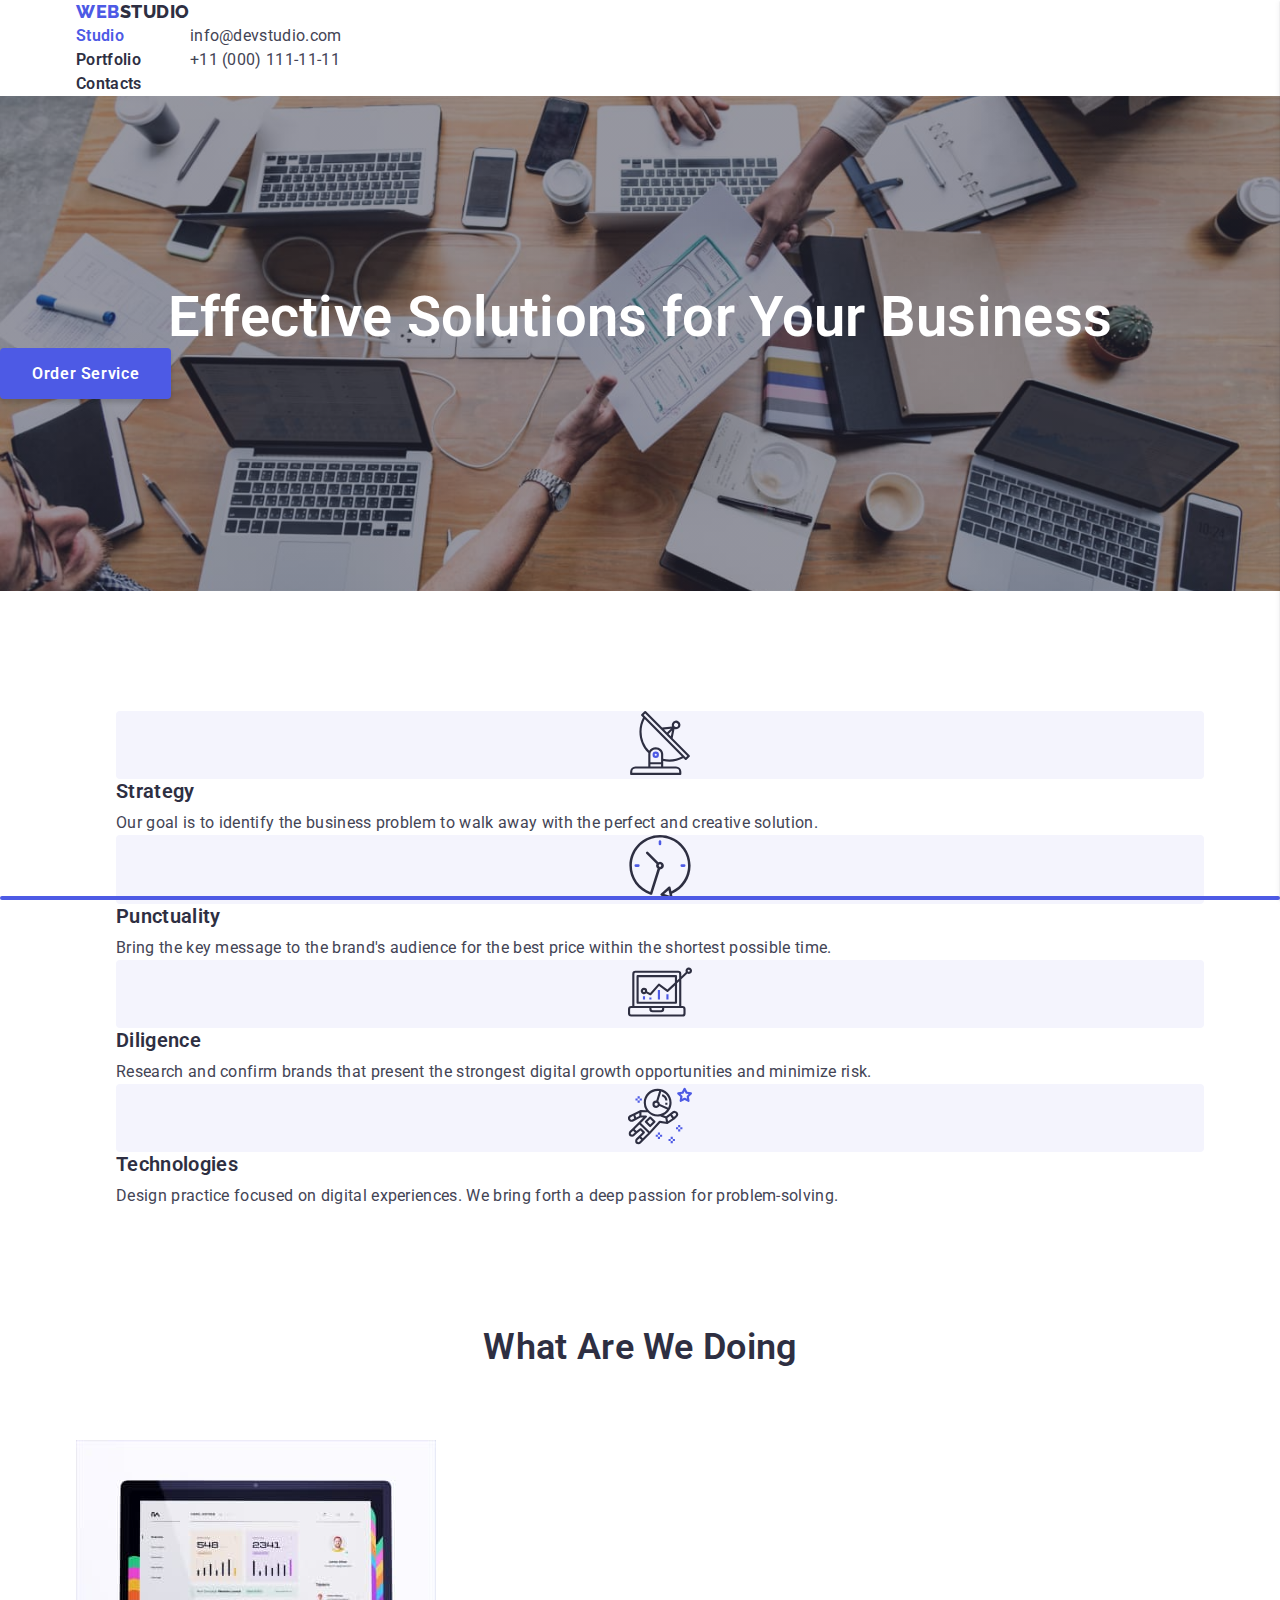
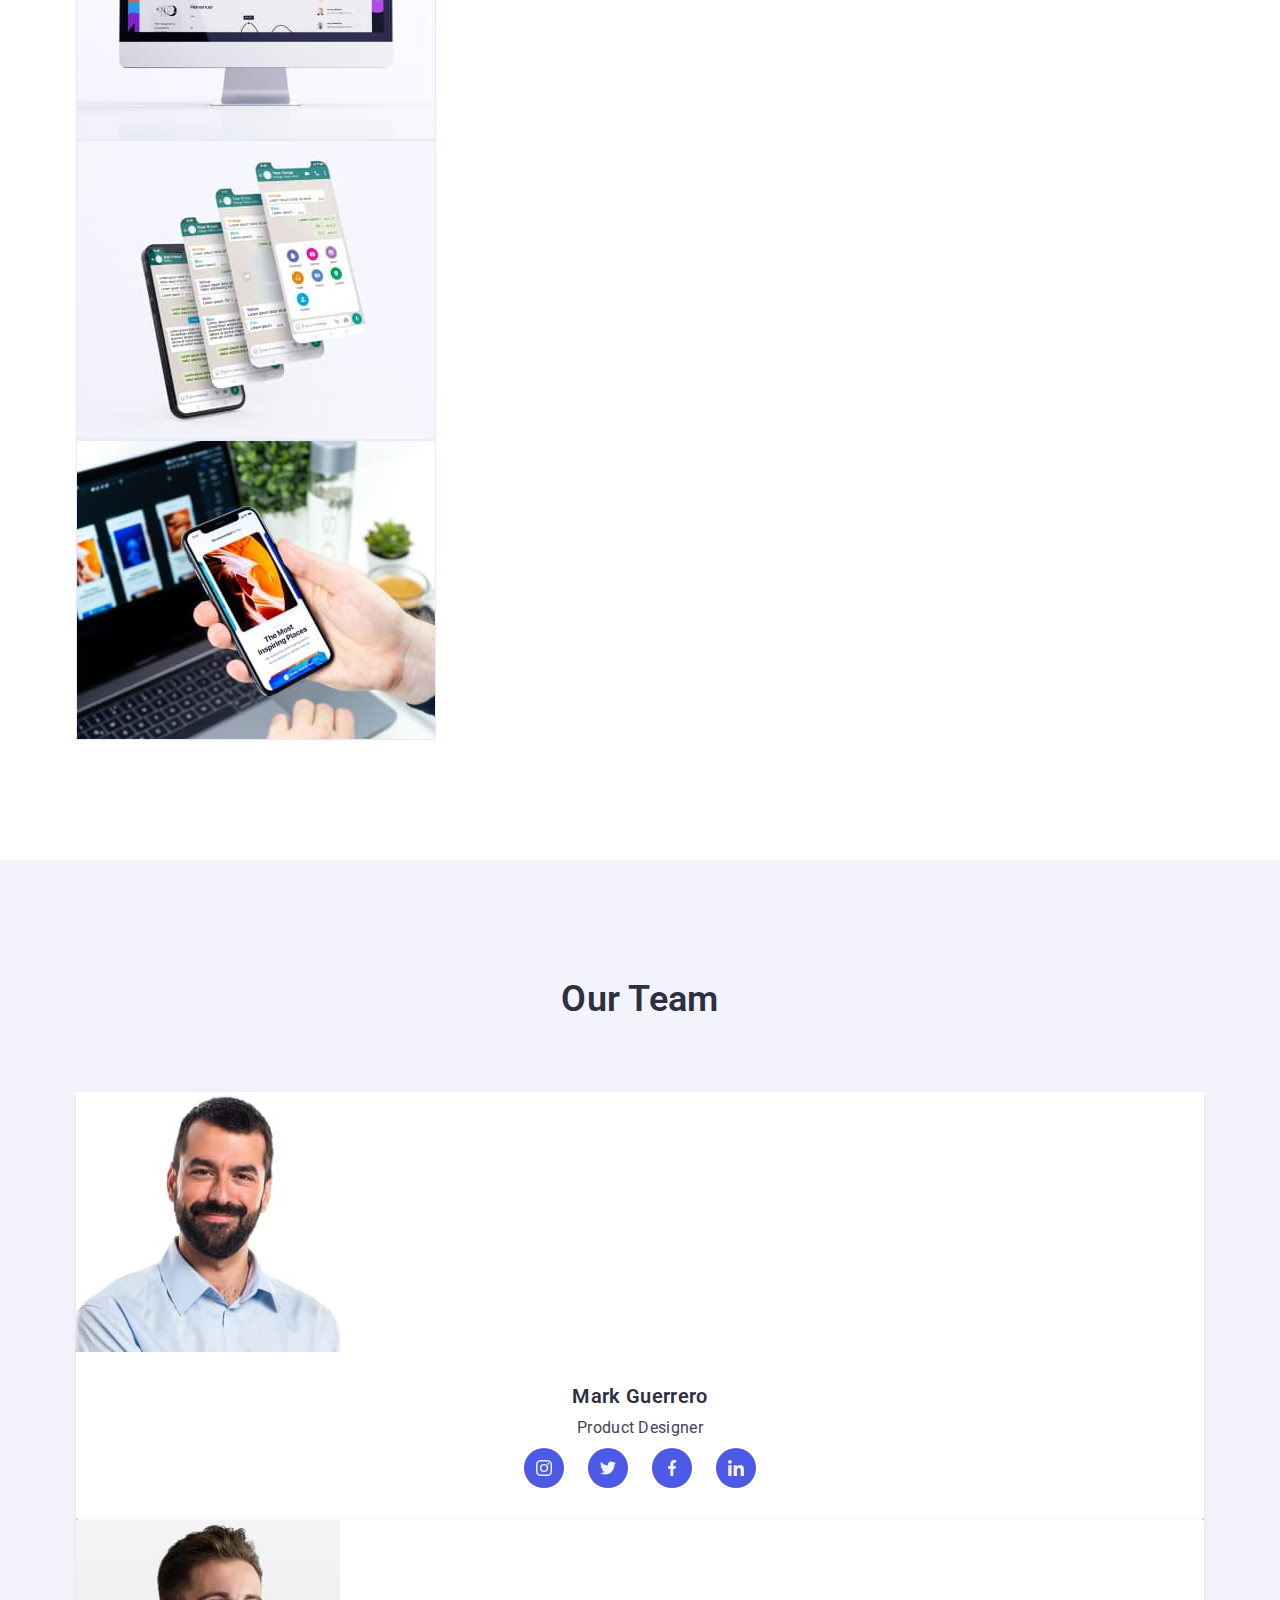
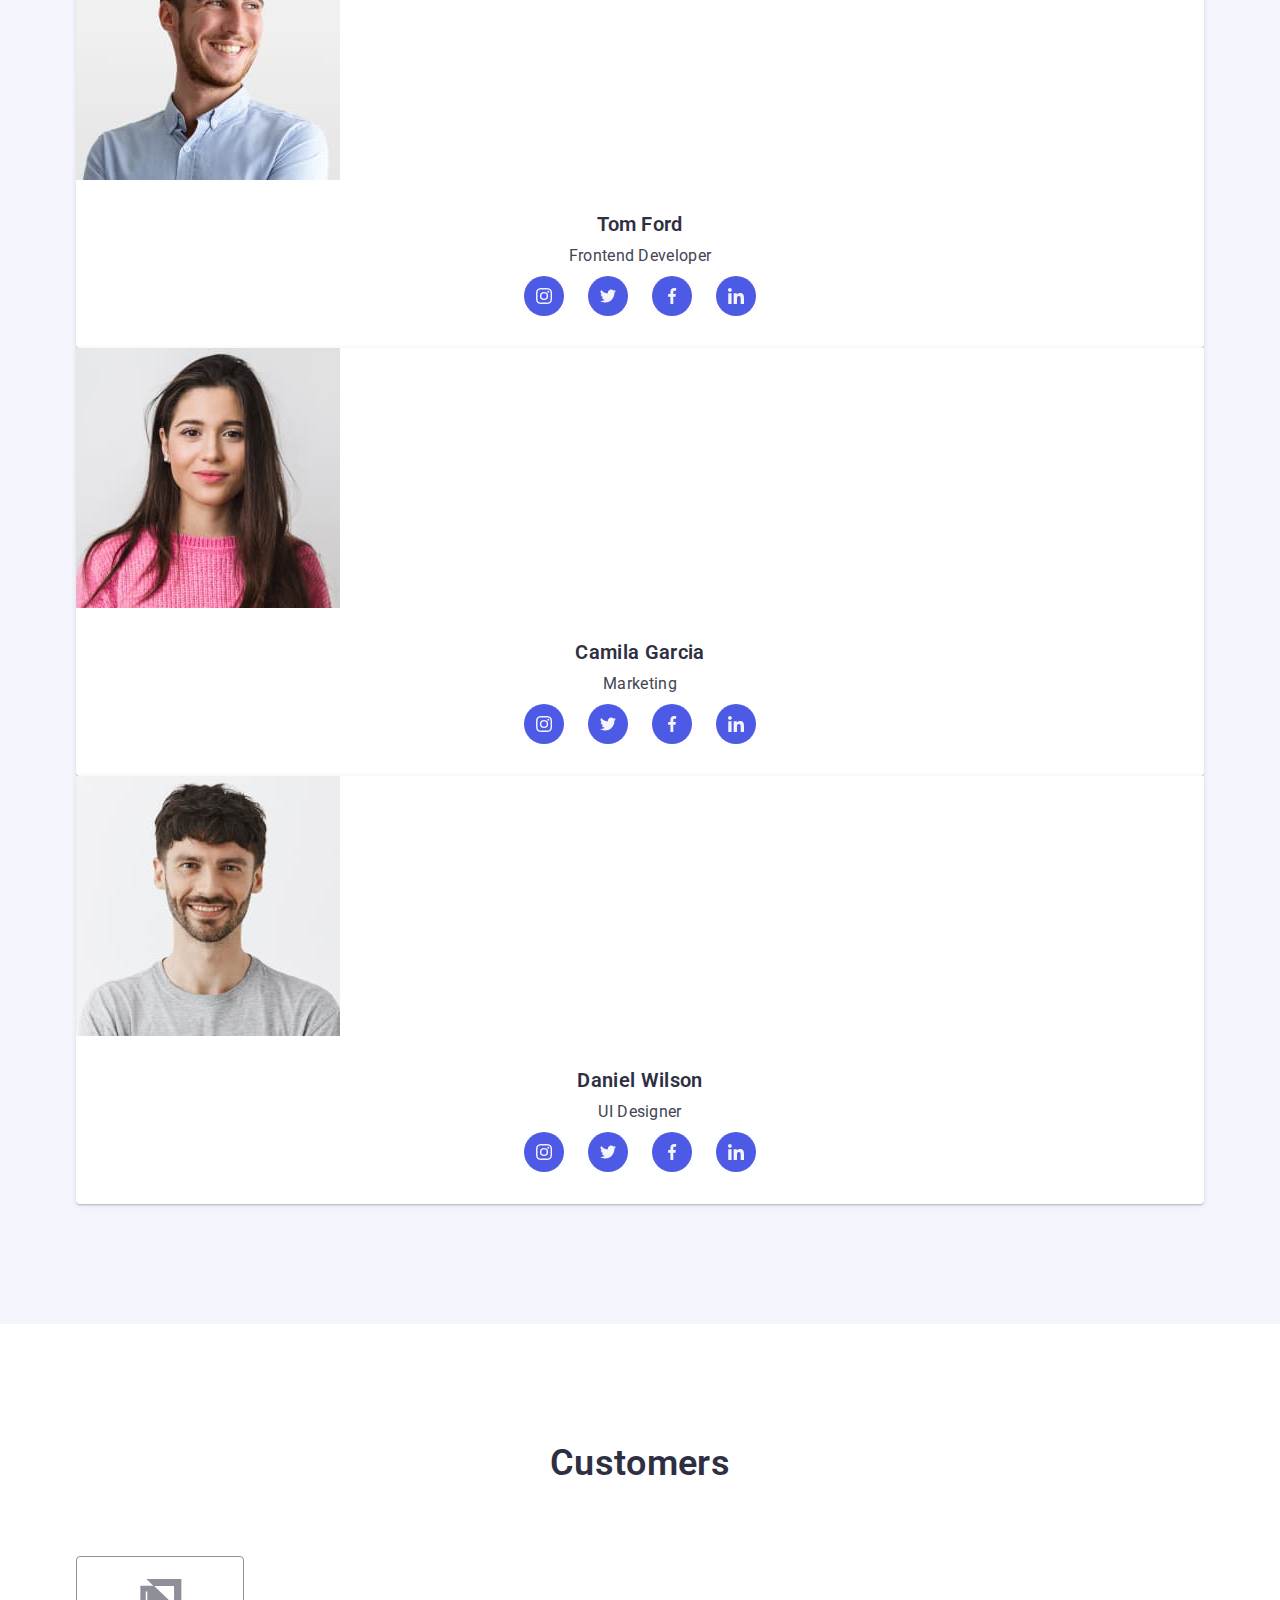
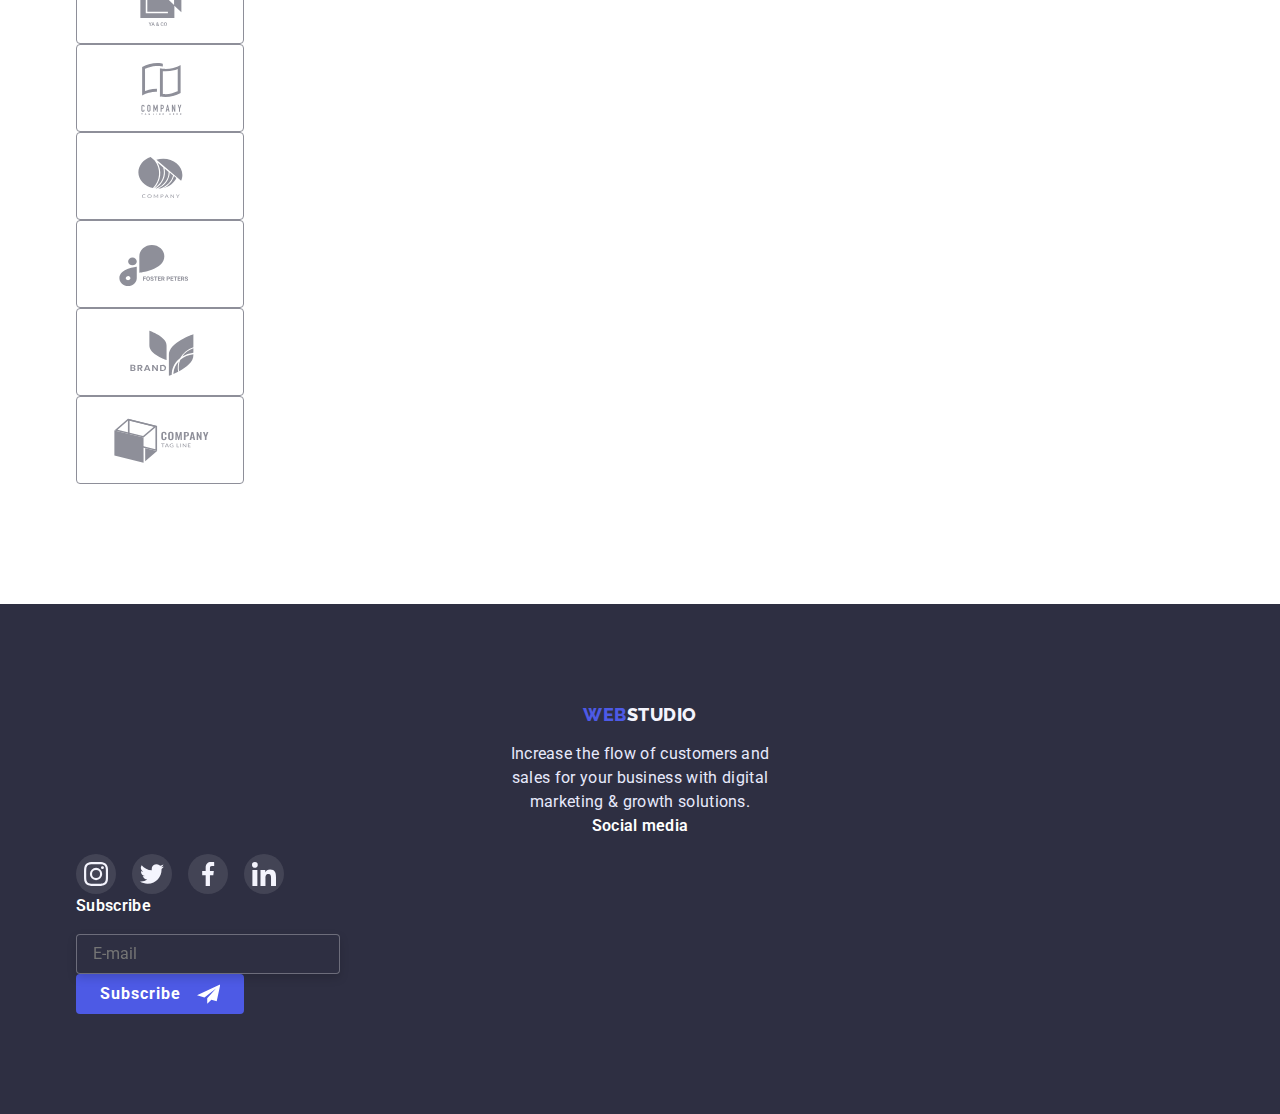
==== commit b8978835: "Added mobile menu style parts" ====
--- a/index.html
+++ b/index.html
@@ -57,7 +57,7 @@
           </svg>
         </button>
       </div>
-      <div class="container menu-container js-menu-container" id="mobile-menu">
+      <div class="menu-container js-menu-container" id="mobile-menu">
         <button type="button" class="menu-toggle pointer js-close-menu">
           <svg width="24" height="24">
             <use
@@ -69,32 +69,32 @@
 
         <ul class="mobile-menu list">
           <li class="item">
-            <a href="index.html" class="link current">Studio</a>
+            <a href="index.html" class="link">Studio</a>
           </li>
 
           <li class="item">
             <a href="./portfolio.html" class="link">Portfolio</a>
           </li>
 
-          <li class="item"><a href="#" class="link">Contacts</a></li>
+          <li class="item"><a href="#" class="link current">Contacts</a></li>
         </ul>
 
         <ul class="mobile-contacts list">
           <li class="item">
-            <a href="mailto:info@devstudio.com" lang="en" class="contacts"
+            <a href="tel:+110001111111" class="contacts">+11 (000) 111-11-11</a>
+          </li>
+
+          <li class="item">
+            <a href="mailto:info@devstudio.com" lang="en" class="contacts contacts-mail"
               >info@devstudio.com</a
             >
-          </li>
-
-          <li class="item">
-            <a href="tel:+110001111111" class="contacts">+11 (000) 111-11-11</a>
           </li>
         </ul>
 
         <ul class="mobile-social-link">
           <li class="mobile-social-elements">
             <a href="#" class="social-blok social-items pointer">
-              <svg class="icon-team" width="16" height="16">
+              <svg class="icon-team" width="24" height="24">
                 <use href="./images1/sprite1.svg#icon-instagram"></use>
               </svg>
             </a>
@@ -102,7 +102,7 @@
 
           <li class="mobile-social-elements">
             <a href="#" class="social-blok social-items pointer">
-              <svg class="icon-team" width="16" height="16">
+              <svg class="icon-team" width="24" height="24">
                 <use href="./images1/sprite1.svg#icon-twitter"></use>
               </svg>
             </a>
@@ -110,7 +110,7 @@
 
           <li class="mobile-social-elements">
             <a href="#" class="social-blok social-items pointer">
-              <svg class="icon-team" width="16" height="16">
+              <svg class="icon-team" width="24" height="24">
                 <use href="./images1/sprite1.svg#icon-facebook"></use>
               </svg>
             </a>
@@ -118,7 +118,7 @@
 
           <li class="mobile-social-elements">
             <a href="#" class="social-blok social-items pointer">
-              <svg class="icon-team" width="16" height="16">
+              <svg class="icon-team" width="24" height="24">
                 <use href="./images1/sprite1.svg#icon-linkedin"></use>
               </svg>
             </a>
--- a/css/main.min.css
+++ b/css/main.min.css
@@ -1 +1 @@
-.list{margin:0px;padding:0px}h1,h2,h3,h4,h5,h6,p,ul,a{margin:0}img{display:block;max-width:100%;height:auto}ul{list-style:none}.link{text-decoration:none}.pointer{cursor:pointer}body{margin:0px;color:#434455;background-color:#fff;font-family:Roboto,sans-serif;letter-spacing:.02em}.container{padding-left:15px;padding-right:15px;margin-left:auto;margin-right:auto}@media screen and (min-width: 480px){.container{width:480px}}@media screen and (min-width: 768px){.container{width:768px}}@media screen and (min-width: 1158px){.container{width:1158px}}.logo-top{color:#4d5ae5;font-family:Raleway,sans-serif;font-weight:800;font-size:18px;line-height:1.33;letter-spacing:.03em;text-transform:uppercase;text-decoration:none}.logo-top .logo-header{color:#2e2f42}.logo-bottom{color:#4d5ae5;font-family:Raleway,sans-serif;font-weight:800;font-size:18px;line-height:1.17;letter-spacing:.03em;text-transform:uppercase;text-decoration:none}.logo-bottom .logo-footer{color:#f4f4fd}.border-header{-webkit-box-shadow:0px 2px 1px rgba(46,47,66,.08),0px 1px 1px rgba(46,47,66,.16),0px 1px 6px rgba(46,47,66,.08);box-shadow:0px 2px 1px rgba(46,47,66,.08),0px 1px 1px rgba(46,47,66,.16),0px 1px 6px rgba(46,47,66,.08)}.all-header{display:-webkit-box;display:-ms-flexbox;display:flex;-webkit-box-align:center;-ms-flex-align:center;align-items:center}@media screen and (max-width: 767px){.all-header{-webkit-box-pack:justify;-ms-flex-pack:justify;justify-content:space-between;padding-top:24px;padding-bottom:24px}}@media screen and (max-width: 767px){.contacts-nav{display:none}.site-nav{display:none}}.site-nav .link{color:#2e2f42;font-weight:600;font-size:16px;line-height:1.5;text-decoration:none;-webkit-transition-property:color;transition-property:color;-webkit-transition-duration:250ms;transition-duration:250ms;-webkit-transition-timing-function:cubic-bezier(0.4, 0, 0.2, 1);transition-timing-function:cubic-bezier(0.4, 0, 0.2, 1)}.site-nav .link:hover,.site-nav .link:focus{color:#434455}.site-nav .link.current,.site-nav .link:active{color:#4d5ae5}.current::after{position:absolute;left:0;bottom:0;content:"";display:block;width:100%;height:4px;background-color:#4d5ae5;border-radius:2px}.contacts-nav .contacts{color:#434455;font-size:16px;line-height:1.5;text-decoration:none;-webkit-transition:color 250ms cubic-bezier(0.4, 0, 0.2, 1);transition:color 250ms cubic-bezier(0.4, 0, 0.2, 1)}.contacts-nav .contacts:hover,.contacts-nav .contacts:focus{color:#4d5ae5}.menu-container{position:relative;padding-top:40px;padding-left:40px;padding-bottom:40px}.menu-toggle{min-height:40px;min-width:40px;display:-webkit-box;display:-ms-flexbox;display:flex;-webkit-box-align:center;-ms-flex-align:center;align-items:center;-webkit-box-pack:center;-ms-flex-pack:center;justify-content:center;margin:0;padding:0;background-color:rgba(0,0,0,0);cursor:pointer;border:none;border-radius:50%;outline:none}@media(min-width: 768px){.menu-toggle{display:none}}.menu-toggle:hover,.menu-toggle:focus{background-color:rgba(0,0,0,.1)}.menu-container{position:fixed;top:0;left:0;width:100vw;height:100vh;padding:32px;background-color:#3f51b5;z-index:999;-webkit-transform:translateX(100%);transform:translateX(100%);-webkit-transition:-webkit-transform 250ms ease-in-out;transition:-webkit-transform 250ms ease-in-out;transition:transform 250ms ease-in-out;transition:transform 250ms ease-in-out, -webkit-transform 250ms ease-in-out}.menu-container.is-open{-webkit-transform:translateX(0);transform:translateX(0)}.menu-container .menu-toggle{position:absolute;top:16px;right:16px;color:#fff}.mobile-menu{padding:0;margin:0;list-style:none}.mobile-menu .link{display:block;padding:10px;color:#fff;text-decoration:none}.overlay{background-image:-webkit-gradient(linear, left top, right top, from(rgba(46, 47, 66, 0.5)), to(rgba(46, 47, 66, 0.5))),url("../images1/peopleoffice.jpg");background-image:linear-gradient(to right, rgba(46, 47, 66, 0.5), rgba(46, 47, 66, 0.5)),url("../images1/peopleoffice.jpg");background-repeat:no-repeat;background-position:center;background-size:cover}.hero{text-align:center;background-color:#2e2f42}.hero-content{padding-top:192px;padding-bottom:192px}.hero-title{color:#fff;font-weight:600;font-size:56px;line-height:1.07}.hero-button{-webkit-box-orient:horizontal;-webkit-box-direction:normal;-ms-flex-direction:row;flex-direction:row;gap:10px;border-radius:4px;border:none;-webkit-box-align:center;-ms-flex-align:center;align-items:center;padding:16px 32px;min-width:170px;min-height:51px;-webkit-box-shadow:0px 4px 4px rgba(0,0,0,.15);box-shadow:0px 4px 4px rgba(0,0,0,.15);color:#fff;background-color:#4d5ae5;font-family:inherit;font-weight:600;font-size:16px;line-height:1.19;display:-webkit-box;display:-ms-flexbox;display:flex;align-items:center;letter-spacing:.04em;-webkit-transition:background-color 250ms cubic-bezier(0.4, 0, 0.2, 1),-webkit-box-shadow 250ms cubic-bezier(0.4, 0, 0.2, 1);transition:background-color 250ms cubic-bezier(0.4, 0, 0.2, 1),-webkit-box-shadow 250ms cubic-bezier(0.4, 0, 0.2, 1);transition:box-shadow 250ms cubic-bezier(0.4, 0, 0.2, 1),background-color 250ms cubic-bezier(0.4, 0, 0.2, 1);transition:box-shadow 250ms cubic-bezier(0.4, 0, 0.2, 1),background-color 250ms cubic-bezier(0.4, 0, 0.2, 1),-webkit-box-shadow 250ms cubic-bezier(0.4, 0, 0.2, 1)}.hero-button:hover,.hero-button:focus{-webkit-box-shadow:0px 1px 6px rgba(46,47,66,.08),0px 1px 1px rgba(46,47,66,.16),0px 2px 1px rgba(46,47,66,.08);box-shadow:0px 1px 6px rgba(46,47,66,.08),0px 1px 1px rgba(46,47,66,.16),0px 2px 1px rgba(46,47,66,.08)}.hero-button:active{background-color:#404bbf;-webkit-box-shadow:0px 4px 4px rgba(0,0,0,.15);box-shadow:0px 4px 4px rgba(0,0,0,.15)}.section-title{margin-top:0px;color:#2e2f42;font-weight:600;font-size:36px;line-height:1.11;text-align:center;text-transform:capitalize}.visually-hidden{position:absolute;width:1px;height:1px;margin:-1px;border:0;padding:0;clip:rect(0 0 0 0);overflow:hidden}.content-title{margin-top:0px;margin-bottom:0px;color:#2e2f42;font-weight:600;font-size:20px;line-height:1.2}.section{padding-top:120px;padding-bottom:120px}.features-section{padding-bottom:0px}.feature-block{border-radius:4px;text-align:center;background-color:#f4f4fd;border-radius:4px}.section-text{color:#434455;font-size:16px;line-height:1.5}.services{margin-top:72px;padding:0}.services .items:not(:last-child){padding-right:24px}.team{margin:0;padding:0;margin-top:72px}.team-elements{background-color:#fff;-webkit-box-shadow:0px 1px 6px rgba(46,47,66,.08),0px 1px 1px rgba(46,47,66,.16),0px 2px 1px rgba(46,47,66,.08);box-shadow:0px 1px 6px rgba(46,47,66,.08),0px 1px 1px rgba(46,47,66,.16),0px 2px 1px rgba(46,47,66,.08);border-radius:0px 0px 4px 4px}.team-background{background-color:#f4f4fd}.teamcard-content{text-align:center;padding:32px 16px}.social-link{display:-webkit-box;display:-ms-flexbox;display:flex;-webkit-box-pack:center;-ms-flex-pack:center;justify-content:center;margin:0;padding:0;margin-top:8px;gap:24px}.social-blok{display:-webkit-box;display:-ms-flexbox;display:flex;-webkit-box-pack:center;-ms-flex-pack:center;justify-content:center;-webkit-box-align:center;-ms-flex-align:center;align-items:center;text-align:center;width:40px;height:40px;padding:12px 12px;border-radius:50%;background-color:#4d5ae5}.social-blok:not(:last-child){margin-right:24px}.customer-block{margin:0;padding:0;margin-top:72px;gap:24px;-webkit-box-pack:center;-ms-flex-pack:center;justify-content:center}.customer-block .items{width:168px;height:88px}.customer-block-icon{width:100%;height:100%;display:-webkit-box;display:-ms-flexbox;display:flex;-webkit-box-align:center;-ms-flex-align:center;align-items:center;-webkit-box-pack:center;-ms-flex-pack:center;justify-content:center;background-color:#fff;border:1px solid #8e8f99;border-radius:4px;color:#8e8f99;-webkit-transition:color 250ms cubic-bezier(0.4, 0, 0.2, 1),border-color 250ms cubic-bezier(0.4, 0, 0.2, 1);transition:color 250ms cubic-bezier(0.4, 0, 0.2, 1),border-color 250ms cubic-bezier(0.4, 0, 0.2, 1)}.icon-customer{fill:currentColor}.customer-block-icon:hover,.customer-block-icon:focus{color:#4d5ae5;border-color:#4d5ae5}.footer{margin-left:auto;margin-right:auto;padding-top:100px;padding-bottom:100px;background-color:#2e2f42}.all-footer{margin:0;padding:0}.footer-block{width:264px;margin-left:auto;margin-right:auto;text-align:center}.footer-text{width:264px;margin-top:16px;color:#e7e9fc;font-size:16px;line-height:1.5}.social-items{display:-webkit-box;display:-ms-flexbox;display:flex;margin:0;padding:0}.social-media{display:block;margin-left:auto;margin-right:auto;text-align:center}.social-text,.form-text{display:inline-block;margin-bottom:16px;font-weight:600;font-size:16px;line-height:1.5;color:#fff}.social-link-footer{display:-webkit-box;display:-ms-flexbox;display:flex;margin:0;padding:0;gap:16px}.elements-size{width:40px;height:40px}.social-blok-footer{display:-webkit-box;display:-ms-flexbox;display:flex;margin:0;width:100%;height:100%;border-radius:4px;-webkit-box-pack:center;-ms-flex-pack:center;justify-content:center;-webkit-box-align:center;-ms-flex-align:center;align-items:center;text-align:center;border-radius:50%;background-color:rgba(255,255,255,.1);-webkit-transition:background-color 250ms cubic-bezier(0.4, 0, 0.2, 1),outline-color 250ms cubic-bezier(0.4, 0, 0.2, 1);transition:background-color 250ms cubic-bezier(0.4, 0, 0.2, 1),outline-color 250ms cubic-bezier(0.4, 0, 0.2, 1)}.social-blok:not(:last-child){margin-right:24px}.social-blok-footer:hover,.social-blok-footer:focus{background-color:#31d0aa;outline-color:rgba(0,0,0,0)}.footer-form{position:relative}.footer-input-text{display:-webkit-box;display:-ms-flexbox;display:flex;width:264px;height:40px;margin-right:24px;padding-top:8px;padding-left:16px;padding-bottom:8px;background-color:#2e2f42;border:1px solid rgba(255,255,255,.3);-webkit-filter:drop-shadow(0px 4px 4px rgba(0, 0, 0, 0.15));filter:drop-shadow(0px 4px 4px rgba(0, 0, 0, 0.15));border-radius:4px}.button-subscribe{display:-webkit-box;display:-ms-flexbox;display:flex;width:168px;height:40px;padding:8px 24px;gap:16px;border:none;color:#fff;background:#4d5ae5;border-radius:4px;font-weight:700;font-size:16px;line-height:1.5;letter-spacing:.06em}.filter-button{padding:8px 16px;color:#4d5ae5;background-color:#e7e9fc;font-family:inherit;font-weight:600;font-size:16px;line-height:1.5;text-align:center;letter-spacing:.04em;border:1px solid #e7e9fc;border-radius:4px;-webkit-transition:color 250ms cubic-bezier(0.4, 0, 0.2, 1),background-color 250ms cubic-bezier(0.4, 0, 0.2, 1),-webkit-box-shadow 250ms cubic-bezier(0.4, 0, 0.2, 1);transition:color 250ms cubic-bezier(0.4, 0, 0.2, 1),background-color 250ms cubic-bezier(0.4, 0, 0.2, 1),-webkit-box-shadow 250ms cubic-bezier(0.4, 0, 0.2, 1);transition:color 250ms cubic-bezier(0.4, 0, 0.2, 1),background-color 250ms cubic-bezier(0.4, 0, 0.2, 1),box-shadow 250ms cubic-bezier(0.4, 0, 0.2, 1);transition:color 250ms cubic-bezier(0.4, 0, 0.2, 1),background-color 250ms cubic-bezier(0.4, 0, 0.2, 1),box-shadow 250ms cubic-bezier(0.4, 0, 0.2, 1),-webkit-box-shadow 250ms cubic-bezier(0.4, 0, 0.2, 1)}.filter-button:hover,.filter-button:focus{color:#fff;background-color:#4d5ae5;-webkit-box-shadow:0px 3px 1px rgba(0,0,0,.1),0px 2px 1px rgba(0,0,0,.08),0px 2px 2px rgba(0,0,0,.12);box-shadow:0px 3px 1px rgba(0,0,0,.1),0px 2px 1px rgba(0,0,0,.08),0px 2px 2px rgba(0,0,0,.12)}.porfolio-section{padding-top:96px;padding-bottom:120px}.filter{display:-webkit-box;display:-ms-flexbox;display:flex;-webkit-box-pack:center;-ms-flex-pack:center;justify-content:center;text-align:center;padding:0px;margin-left:auto;margin-right:auto;margin-bottom:72px}.filter .items{-webkit-box-pack:center;-ms-flex-pack:center;justify-content:center}.filter .items:not(:last-child){padding-right:24px}.portfolio{display:-webkit-box;display:-ms-flexbox;display:flex;-ms-flex-wrap:wrap;flex-wrap:wrap;padding:0;margin:0;gap:24px;text-decoration:none}.portfolio-elements{position:relative;-ms-flex-preferred-size:calc((100% - 48px)/3);flex-basis:calc((100% - 48px)/3);border:.5px solid #f4f4fd;-webkit-transition:-webkit-box-shadow 250ms cubic-bezier(0.4, 0, 0.2, 1);transition:-webkit-box-shadow 250ms cubic-bezier(0.4, 0, 0.2, 1);transition:box-shadow 250ms cubic-bezier(0.4, 0, 0.2, 1);transition:box-shadow 250ms cubic-bezier(0.4, 0, 0.2, 1), -webkit-box-shadow 250ms cubic-bezier(0.4, 0, 0.2, 1)}.portfolio-elements:hover,.portfolio-elements:focus{-webkit-box-shadow:0px 1px 6px rgba(46,47,66,.08);box-shadow:0px 1px 6px rgba(46,47,66,.08)}.card-content{padding:32px;padding-left:16px;text-align:left}.section-text{margin-top:8px}.cards-overlay{position:relative;overflow:hidden}.text-cards-overlay{position:absolute;top:0;left:0;padding-top:40px;padding-right:32px;padding-bottom:164px;padding-left:32px;width:100%;height:100%;background-color:#4d5ae5;font-size:16px;line-height:1.5;color:#f4f4fd;-webkit-transform:translateY(100%);transform:translateY(100%);-webkit-transition:-webkit-transform 250ms cubic-bezier(0.4, 0, 0.2, 1);transition:-webkit-transform 250ms cubic-bezier(0.4, 0, 0.2, 1);transition:transform 250ms cubic-bezier(0.4, 0, 0.2, 1);transition:transform 250ms cubic-bezier(0.4, 0, 0.2, 1), -webkit-transform 250ms cubic-bezier(0.4, 0, 0.2, 1)}.portfolio-link:hover .text-cards-overlay,.portfolio-link:focus .text-cards-overlay{-webkit-transform:translateY(0%);transform:translateY(0%)}.backdrop{position:fixed;top:0;left:0;width:100%;height:100%;background-color:rgba(46,47,66,.4);opacity:1;-webkit-transition:opacity 250ms cubic-bezier(0.4, 0, 0.2, 1);transition:opacity 250ms cubic-bezier(0.4, 0, 0.2, 1)}.backdrop.is-hidden{visibility:hidden;opacity:0;pointer-events:none}.backdrop.is-hidden .modal{-webkit-transform:translate(-50%, -50%) scale(1.3);transform:translate(-50%, -50%) scale(1.3)}.modal{position:absolute;top:50%;left:50%;width:408px;height:576px;background-color:#fcfcfc;-webkit-box-shadow:0px 1px 1px rgba(0,0,0,.1411764706),0px 1px 3px rgba(0,0,0,.1215686275),0px 2px 1px rgba(0,0,0,.2);box-shadow:0px 1px 1px rgba(0,0,0,.1411764706),0px 1px 3px rgba(0,0,0,.1215686275),0px 2px 1px rgba(0,0,0,.2);border-radius:4px;-webkit-transform:translate(-50%, -50%) scale(1);transform:translate(-50%, -50%) scale(1);-webkit-transition:-webkit-transform 250ms cubic-bezier(0.4, 0, 0.2, 1);transition:-webkit-transform 250ms cubic-bezier(0.4, 0, 0.2, 1);transition:transform 250ms cubic-bezier(0.4, 0, 0.2, 1);transition:transform 250ms cubic-bezier(0.4, 0, 0.2, 1), -webkit-transform 250ms cubic-bezier(0.4, 0, 0.2, 1)}.button-close{position:absolute;top:24px;right:24px;display:-webkit-box;display:-ms-flexbox;display:flex;-webkit-box-align:center;-ms-flex-align:center;align-items:center;-webkit-box-pack:center;-ms-flex-pack:center;justify-content:center;width:24px;height:24px;border-radius:50%;background-color:#e7e9fc;border:1px solid rgba(0,0,0,.1019607843)}textarea{resize:none}.form-describe{position:absolute;top:72px;left:24px;right:24px;display:inline-block;-webkit-box-pack:center;-ms-flex-pack:center;justify-content:center;text-align:center;font-weight:600;font-size:16px;line-height:1.5;color:#2e2f42}.modal-form{position:absolute;top:112px}.form-field{position:relative;margin-left:24px;margin-right:24px;margin-bottom:8px}.form-field label,.form-field-text label{margin:0;padding:0;padding-bottom:4px;color:#8e8f99;font-size:12px;line-height:1.17;letter-spacing:.01em}.form-input{margin:0;padding-left:34px;width:360px;height:40px;border:1px solid rgba(33,33,33,.2);border-radius:4px;-webkit-transition:outline 250ms cubic-bezier(0.4, 0, 0.2, 1);transition:outline 250ms cubic-bezier(0.4, 0, 0.2, 1)}.form-input:hover,.form-input:focus{border:rgba(0,0,0,0);outline:1px solid #4d5ae5}.icon-input{position:absolute;top:45%;left:5%;fill:currentColor;-webkit-transition:color 250ms cubic-bezier(0.4, 0, 0.2, 1);transition:color 250ms cubic-bezier(0.4, 0, 0.2, 1)}.form-input:hover+.icon-input,.form-input:focus+.icon-input{color:#4d5ae5}.form-field-text{display:-webkit-box;display:-ms-flexbox;display:flex;-webkit-box-orient:vertical;-webkit-box-direction:normal;-ms-flex-direction:column;flex-direction:column;margin-left:24px;margin-right:24px;margin-bottom:16px}.form-field-text .comment-style{padding-top:8px;padding-left:16px;width:360px;height:120px;font-size:12px;line-height:1.17;letter-spacing:.01em;color:rgba(117,117,117,.5);border:1px solid rgba(33,33,33,.2);border-radius:4px}.checkbox-field{display:-webkit-box;display:-ms-flexbox;display:flex;margin:0;padding:0;margin-left:24px;margin-right:24px;margin-bottom:24px}.policy-label{display:-webkit-box;display:-ms-flexbox;display:flex;-webkit-box-align:center;-ms-flex-align:center;align-items:center;text-align:center;font-size:12px;line-height:1.33;letter-spacing:.04em;color:#757575}.check-input{position:absolute;width:1px;height:1px;margin:-1px;border:0;padding:0;clip:rect(0 0 0 0);overflow:hidden}.icon-checkbox{margin:0;padding:0;margin-right:8px;fill:rgba(0,0,0,0);border:1.25px solid #2e2f42;border-radius:2px}.check-input:checked+.icon-checkbox{background:#4d5ae5;border:1.25px solid #4d5ae5;border-radius:2px}.button-send{display:-webkit-box;display:-ms-flexbox;display:flex;margin-left:auto;margin-right:auto;width:170px;height:51px;padding:16px 32px;-webkit-box-pack:center;-ms-flex-pack:center;justify-content:center;-webkit-box-align:center;-ms-flex-align:center;align-items:center;text-align:center;font-weight:600;font-size:16px;line-height:1.19;letter-spacing:.04em;color:#fff;background:#4d5ae5;-webkit-box-shadow:0px 4px 4px rgba(0,0,0,.15);box-shadow:0px 4px 4px rgba(0,0,0,.15);border:none;border-radius:4px}/*# sourceMappingURL=main.min.css.map */+.list{margin:0px;padding:0px}h1,h2,h3,h4,h5,h6,p,ul,a{margin:0}img{display:block;max-width:100%;height:auto}ul{list-style:none}.link{text-decoration:none}.pointer{cursor:pointer}body{margin:0px;color:#434455;background-color:#fff;font-family:Roboto,sans-serif;letter-spacing:.02em}.container{padding-left:15px;padding-right:15px;margin-left:auto;margin-right:auto}@media screen and (min-width: 428px){.container{width:428px}}@media screen and (min-width: 768px){.container{width:768px}}@media screen and (min-width: 1158px){.container{width:1158px}}.logo-top{color:#4d5ae5;font-family:Raleway,sans-serif;font-weight:800;font-size:18px;line-height:1.33;letter-spacing:.03em;text-transform:uppercase;text-decoration:none}.logo-top .logo-header{color:#2e2f42}.logo-bottom{color:#4d5ae5;font-family:Raleway,sans-serif;font-weight:800;font-size:18px;line-height:1.17;letter-spacing:.03em;text-transform:uppercase;text-decoration:none}.logo-bottom .logo-footer{color:#f4f4fd}.border-header{-webkit-box-shadow:0px 2px 1px rgba(46,47,66,.08),0px 1px 1px rgba(46,47,66,.16),0px 1px 6px rgba(46,47,66,.08);box-shadow:0px 2px 1px rgba(46,47,66,.08),0px 1px 1px rgba(46,47,66,.16),0px 1px 6px rgba(46,47,66,.08)}.all-header{display:-webkit-box;display:-ms-flexbox;display:flex;-webkit-box-align:center;-ms-flex-align:center;align-items:center}@media screen and (max-width: 767px){.all-header{-webkit-box-pack:justify;-ms-flex-pack:justify;justify-content:space-between;padding-top:24px;padding-bottom:24px}}@media screen and (max-width: 767px){.contacts-nav{display:none}.site-nav{display:none}}.site-nav .link{color:#2e2f42;font-weight:600;font-size:16px;line-height:1.5;text-decoration:none;-webkit-transition-property:color;transition-property:color;-webkit-transition-duration:250ms;transition-duration:250ms;-webkit-transition-timing-function:cubic-bezier(0.4, 0, 0.2, 1);transition-timing-function:cubic-bezier(0.4, 0, 0.2, 1)}.site-nav .link:hover,.site-nav .link:focus{color:#434455}.site-nav .link.current,.site-nav .link:active{color:#4d5ae5}.current::after{position:absolute;left:0;bottom:0;content:"";display:block;width:100%;height:4px;background-color:#4d5ae5;border-radius:2px}.contacts-nav .contacts{color:#434455;font-size:16px;line-height:1.5;text-decoration:none;-webkit-transition:color 250ms cubic-bezier(0.4, 0, 0.2, 1);transition:color 250ms cubic-bezier(0.4, 0, 0.2, 1)}.contacts-nav .contacts:hover,.contacts-nav .contacts:focus{color:#4d5ae5}.menu-container{position:fixed;top:0;left:0;width:100%;height:100%;z-index:999;background-color:#fff;-webkit-box-shadow:0px 2px 1px rgba(46,47,66,.08),0px 1px 1px rgba(46,47,66,.16),0px 1px 6px rgba(46,47,66,.08);box-shadow:0px 2px 1px rgba(46,47,66,.08),0px 1px 1px rgba(46,47,66,.16),0px 1px 6px rgba(46,47,66,.08);-webkit-transform:translateX(100%);transform:translateX(100%);-webkit-transition:-webkit-transform 250ms cubic-bezier(0.4, 0, 0.2, 1);transition:-webkit-transform 250ms cubic-bezier(0.4, 0, 0.2, 1);transition:transform 250ms cubic-bezier(0.4, 0, 0.2, 1);transition:transform 250ms cubic-bezier(0.4, 0, 0.2, 1), -webkit-transform 250ms cubic-bezier(0.4, 0, 0.2, 1)}.menu-container.is-open{-webkit-transform:translateX(0);transform:translateX(0)}.menu-toggle{min-height:40px;min-width:40px;display:-webkit-box;display:-ms-flexbox;display:flex;-webkit-box-align:center;-ms-flex-align:center;align-items:center;-webkit-box-pack:center;-ms-flex-pack:center;justify-content:center;margin:0;padding:0;background-color:rgba(0,0,0,0);cursor:pointer;border:none;border-radius:50%;outline:none}@media(min-width: 768px){.menu-toggle{display:none}}.menu-toggle:hover,.menu-toggle:focus{background-color:rgba(0,0,0,.1)}.menu-container .menu-toggle{position:absolute;top:16px;right:16px;color:#fff}.mobile-menu{position:absolute;top:80px;left:40px;display:block;padding:0;list-style:none}.mobile-menu .item:not(:last-child){margin-bottom:40px}.mobile-menu .link{display:block;text-decoration:none;color:#2e2f42;font-weight:600;font-size:36px;line-height:1.111;text-decoration:none;-webkit-transition-property:color;transition-property:color;-webkit-transition-duration:250ms;transition-duration:250ms;-webkit-transition-timing-function:cubic-bezier(0.4, 0, 0.2, 1);transition-timing-function:cubic-bezier(0.4, 0, 0.2, 1)}.mobile-menu .link:hover,.mobile-menu .link:focus{color:#434455}.mobile-menu .link.current,.mobile-menu .link:active{color:#4d5ae5}.mobile-contacts{position:absolute;bottom:128px;left:40px;right:51px;display:block;padding:0;margin-bottom:48px;list-style:none}.mobile-contacts .item:not(:last-child){margin-bottom:40px}.mobile-contacts .contacts{color:#4d5ae5;font-weight:600;font-size:36px;line-height:1.111;text-decoration:none;-webkit-transition:color 250ms cubic-bezier(0.4, 0, 0.2, 1);transition:color 250ms cubic-bezier(0.4, 0, 0.2, 1)}.mobile-contacts .contacts:hover,.mobile-contacts .contacts:focus{color:#4d5ae5}.mobile-contacts .contacts-mail{color:#434455;font-weight:600;font-size:20px;line-height:1.2;text-decoration:none}.mobile-social-link{position:absolute;left:40px;bottom:40px;display:-webkit-box;display:-ms-flexbox;display:flex;width:328px;height:40px;-webkit-box-pack:center;-ms-flex-pack:center;justify-content:center;-webkit-box-align:center;-ms-flex-align:center;align-items:center;text-align:center;padding:0;list-style:none;gap:56px}.mobile-social-link.social-blok{display:-webkit-box;display:-ms-flexbox;display:flex;-webkit-box-pack:justify;-ms-flex-pack:justify;justify-content:space-between;-webkit-box-align:center;-ms-flex-align:center;align-items:center;text-align:center;width:40px;height:40px;border-radius:50%;background-color:#4d5ae5}.overlay{background-image:-webkit-gradient(linear, left top, right top, from(rgba(46, 47, 66, 0.5)), to(rgba(46, 47, 66, 0.5))),url("../images1/peopleoffice.jpg");background-image:linear-gradient(to right, rgba(46, 47, 66, 0.5), rgba(46, 47, 66, 0.5)),url("../images1/peopleoffice.jpg");background-repeat:no-repeat;background-position:center;background-size:cover}.hero{text-align:center;background-color:#2e2f42}.hero-content{padding-top:192px;padding-bottom:192px}.hero-title{color:#fff;font-weight:600;font-size:56px;line-height:1.07}.hero-button{-webkit-box-orient:horizontal;-webkit-box-direction:normal;-ms-flex-direction:row;flex-direction:row;gap:10px;border-radius:4px;border:none;-webkit-box-align:center;-ms-flex-align:center;align-items:center;padding:16px 32px;min-width:170px;min-height:51px;-webkit-box-shadow:0px 4px 4px rgba(0,0,0,.15);box-shadow:0px 4px 4px rgba(0,0,0,.15);color:#fff;background-color:#4d5ae5;font-family:inherit;font-weight:600;font-size:16px;line-height:1.19;display:-webkit-box;display:-ms-flexbox;display:flex;align-items:center;letter-spacing:.04em;-webkit-transition:background-color 250ms cubic-bezier(0.4, 0, 0.2, 1),-webkit-box-shadow 250ms cubic-bezier(0.4, 0, 0.2, 1);transition:background-color 250ms cubic-bezier(0.4, 0, 0.2, 1),-webkit-box-shadow 250ms cubic-bezier(0.4, 0, 0.2, 1);transition:box-shadow 250ms cubic-bezier(0.4, 0, 0.2, 1),background-color 250ms cubic-bezier(0.4, 0, 0.2, 1);transition:box-shadow 250ms cubic-bezier(0.4, 0, 0.2, 1),background-color 250ms cubic-bezier(0.4, 0, 0.2, 1),-webkit-box-shadow 250ms cubic-bezier(0.4, 0, 0.2, 1)}.hero-button:hover,.hero-button:focus{-webkit-box-shadow:0px 1px 6px rgba(46,47,66,.08),0px 1px 1px rgba(46,47,66,.16),0px 2px 1px rgba(46,47,66,.08);box-shadow:0px 1px 6px rgba(46,47,66,.08),0px 1px 1px rgba(46,47,66,.16),0px 2px 1px rgba(46,47,66,.08)}.hero-button:active{background-color:#404bbf;-webkit-box-shadow:0px 4px 4px rgba(0,0,0,.15);box-shadow:0px 4px 4px rgba(0,0,0,.15)}.section-title{margin-top:0px;color:#2e2f42;font-weight:600;font-size:36px;line-height:1.11;text-align:center;text-transform:capitalize}.visually-hidden{position:absolute;width:1px;height:1px;margin:-1px;border:0;padding:0;clip:rect(0 0 0 0);overflow:hidden}.content-title{margin-top:0px;margin-bottom:0px;color:#2e2f42;font-weight:600;font-size:20px;line-height:1.2}.section{padding-top:120px;padding-bottom:120px}.features-section{padding-bottom:0px}.feature-block{border-radius:4px;text-align:center;background-color:#f4f4fd;border-radius:4px}.section-text{color:#434455;font-size:16px;line-height:1.5}.services{margin-top:72px;padding:0}.services .items:not(:last-child){padding-right:24px}.team{margin:0;padding:0;margin-top:72px}.team-elements{background-color:#fff;-webkit-box-shadow:0px 1px 6px rgba(46,47,66,.08),0px 1px 1px rgba(46,47,66,.16),0px 2px 1px rgba(46,47,66,.08);box-shadow:0px 1px 6px rgba(46,47,66,.08),0px 1px 1px rgba(46,47,66,.16),0px 2px 1px rgba(46,47,66,.08);border-radius:0px 0px 4px 4px}.team-background{background-color:#f4f4fd}.teamcard-content{text-align:center;padding:32px 16px}.social-link{display:-webkit-box;display:-ms-flexbox;display:flex;-webkit-box-pack:center;-ms-flex-pack:center;justify-content:center;margin:0;padding:0;margin-top:8px;gap:24px}.social-blok{display:-webkit-box;display:-ms-flexbox;display:flex;-webkit-box-pack:center;-ms-flex-pack:center;justify-content:center;-webkit-box-align:center;-ms-flex-align:center;align-items:center;text-align:center;width:40px;height:40px;padding:12px 12px;border-radius:50%;background-color:#4d5ae5}.social-blok:not(:last-child){margin-right:24px}.customer-block{margin:0;padding:0;margin-top:72px;gap:24px;-webkit-box-pack:center;-ms-flex-pack:center;justify-content:center}.customer-block .items{width:168px;height:88px}.customer-block-icon{width:100%;height:100%;display:-webkit-box;display:-ms-flexbox;display:flex;-webkit-box-align:center;-ms-flex-align:center;align-items:center;-webkit-box-pack:center;-ms-flex-pack:center;justify-content:center;background-color:#fff;border:1px solid #8e8f99;border-radius:4px;color:#8e8f99;-webkit-transition:color 250ms cubic-bezier(0.4, 0, 0.2, 1),border-color 250ms cubic-bezier(0.4, 0, 0.2, 1);transition:color 250ms cubic-bezier(0.4, 0, 0.2, 1),border-color 250ms cubic-bezier(0.4, 0, 0.2, 1)}.icon-customer{fill:currentColor}.customer-block-icon:hover,.customer-block-icon:focus{color:#4d5ae5;border-color:#4d5ae5}.footer{margin-left:auto;margin-right:auto;padding-top:100px;padding-bottom:100px;background-color:#2e2f42}.all-footer{margin:0;padding:0}.footer-block{width:264px;margin-left:auto;margin-right:auto;text-align:center}.footer-text{width:264px;margin-top:16px;color:#e7e9fc;font-size:16px;line-height:1.5}.social-items{display:-webkit-box;display:-ms-flexbox;display:flex;margin:0;padding:0}.social-media{display:block;margin-left:auto;margin-right:auto;text-align:center}.social-text,.form-text{display:inline-block;margin-bottom:16px;font-weight:600;font-size:16px;line-height:1.5;color:#fff}.social-link-footer{display:-webkit-box;display:-ms-flexbox;display:flex;margin:0;padding:0;gap:16px}.elements-size{width:40px;height:40px}.social-blok-footer{display:-webkit-box;display:-ms-flexbox;display:flex;margin:0;width:100%;height:100%;border-radius:4px;-webkit-box-pack:center;-ms-flex-pack:center;justify-content:center;-webkit-box-align:center;-ms-flex-align:center;align-items:center;text-align:center;border-radius:50%;background-color:rgba(255,255,255,.1);-webkit-transition:background-color 250ms cubic-bezier(0.4, 0, 0.2, 1),outline-color 250ms cubic-bezier(0.4, 0, 0.2, 1);transition:background-color 250ms cubic-bezier(0.4, 0, 0.2, 1),outline-color 250ms cubic-bezier(0.4, 0, 0.2, 1)}.social-blok:not(:last-child){margin-right:24px}.social-blok-footer:hover,.social-blok-footer:focus{background-color:#31d0aa;outline-color:rgba(0,0,0,0)}.footer-form{position:relative}.footer-input-text{display:-webkit-box;display:-ms-flexbox;display:flex;width:264px;height:40px;margin-right:24px;padding-top:8px;padding-left:16px;padding-bottom:8px;background-color:#2e2f42;border:1px solid rgba(255,255,255,.3);-webkit-filter:drop-shadow(0px 4px 4px rgba(0, 0, 0, 0.15));filter:drop-shadow(0px 4px 4px rgba(0, 0, 0, 0.15));border-radius:4px}.button-subscribe{display:-webkit-box;display:-ms-flexbox;display:flex;width:168px;height:40px;padding:8px 24px;gap:16px;border:none;color:#fff;background:#4d5ae5;border-radius:4px;font-weight:700;font-size:16px;line-height:1.5;letter-spacing:.06em}.filter-button{padding:8px 16px;color:#4d5ae5;background-color:#e7e9fc;font-family:inherit;font-weight:600;font-size:16px;line-height:1.5;text-align:center;letter-spacing:.04em;border:1px solid #e7e9fc;border-radius:4px;-webkit-transition:color 250ms cubic-bezier(0.4, 0, 0.2, 1),background-color 250ms cubic-bezier(0.4, 0, 0.2, 1),-webkit-box-shadow 250ms cubic-bezier(0.4, 0, 0.2, 1);transition:color 250ms cubic-bezier(0.4, 0, 0.2, 1),background-color 250ms cubic-bezier(0.4, 0, 0.2, 1),-webkit-box-shadow 250ms cubic-bezier(0.4, 0, 0.2, 1);transition:color 250ms cubic-bezier(0.4, 0, 0.2, 1),background-color 250ms cubic-bezier(0.4, 0, 0.2, 1),box-shadow 250ms cubic-bezier(0.4, 0, 0.2, 1);transition:color 250ms cubic-bezier(0.4, 0, 0.2, 1),background-color 250ms cubic-bezier(0.4, 0, 0.2, 1),box-shadow 250ms cubic-bezier(0.4, 0, 0.2, 1),-webkit-box-shadow 250ms cubic-bezier(0.4, 0, 0.2, 1)}.filter-button:hover,.filter-button:focus{color:#fff;background-color:#4d5ae5;-webkit-box-shadow:0px 3px 1px rgba(0,0,0,.1),0px 2px 1px rgba(0,0,0,.08),0px 2px 2px rgba(0,0,0,.12);box-shadow:0px 3px 1px rgba(0,0,0,.1),0px 2px 1px rgba(0,0,0,.08),0px 2px 2px rgba(0,0,0,.12)}.porfolio-section{padding-top:96px;padding-bottom:120px}.filter{display:-webkit-box;display:-ms-flexbox;display:flex;-webkit-box-pack:center;-ms-flex-pack:center;justify-content:center;text-align:center;padding:0px;margin-left:auto;margin-right:auto;margin-bottom:72px}.filter .items{-webkit-box-pack:center;-ms-flex-pack:center;justify-content:center}.filter .items:not(:last-child){padding-right:24px}.portfolio{display:-webkit-box;display:-ms-flexbox;display:flex;-ms-flex-wrap:wrap;flex-wrap:wrap;padding:0;margin:0;gap:24px;text-decoration:none}.portfolio-elements{position:relative;-ms-flex-preferred-size:calc((100% - 48px)/3);flex-basis:calc((100% - 48px)/3);border:.5px solid #f4f4fd;-webkit-transition:-webkit-box-shadow 250ms cubic-bezier(0.4, 0, 0.2, 1);transition:-webkit-box-shadow 250ms cubic-bezier(0.4, 0, 0.2, 1);transition:box-shadow 250ms cubic-bezier(0.4, 0, 0.2, 1);transition:box-shadow 250ms cubic-bezier(0.4, 0, 0.2, 1), -webkit-box-shadow 250ms cubic-bezier(0.4, 0, 0.2, 1)}.portfolio-elements:hover,.portfolio-elements:focus{-webkit-box-shadow:0px 1px 6px rgba(46,47,66,.08);box-shadow:0px 1px 6px rgba(46,47,66,.08)}.card-content{padding:32px;padding-left:16px;text-align:left}.section-text{margin-top:8px}.cards-overlay{position:relative;overflow:hidden}.text-cards-overlay{position:absolute;top:0;left:0;padding-top:40px;padding-right:32px;padding-bottom:164px;padding-left:32px;width:100%;height:100%;background-color:#4d5ae5;font-size:16px;line-height:1.5;color:#f4f4fd;-webkit-transform:translateY(100%);transform:translateY(100%);-webkit-transition:-webkit-transform 250ms cubic-bezier(0.4, 0, 0.2, 1);transition:-webkit-transform 250ms cubic-bezier(0.4, 0, 0.2, 1);transition:transform 250ms cubic-bezier(0.4, 0, 0.2, 1);transition:transform 250ms cubic-bezier(0.4, 0, 0.2, 1), -webkit-transform 250ms cubic-bezier(0.4, 0, 0.2, 1)}.portfolio-link:hover .text-cards-overlay,.portfolio-link:focus .text-cards-overlay{-webkit-transform:translateY(0%);transform:translateY(0%)}.backdrop{position:fixed;top:0;left:0;width:100%;height:100%;background-color:rgba(46,47,66,.4);opacity:1;-webkit-transition:opacity 250ms cubic-bezier(0.4, 0, 0.2, 1);transition:opacity 250ms cubic-bezier(0.4, 0, 0.2, 1)}.backdrop.is-hidden{visibility:hidden;opacity:0;pointer-events:none}.backdrop.is-hidden .modal{-webkit-transform:translate(-50%, -50%) scale(1.3);transform:translate(-50%, -50%) scale(1.3)}.modal{position:absolute;top:50%;left:50%;width:408px;height:576px;background-color:#fcfcfc;-webkit-box-shadow:0px 1px 1px rgba(0,0,0,.1411764706),0px 1px 3px rgba(0,0,0,.1215686275),0px 2px 1px rgba(0,0,0,.2);box-shadow:0px 1px 1px rgba(0,0,0,.1411764706),0px 1px 3px rgba(0,0,0,.1215686275),0px 2px 1px rgba(0,0,0,.2);border-radius:4px;-webkit-transform:translate(-50%, -50%) scale(1);transform:translate(-50%, -50%) scale(1);-webkit-transition:-webkit-transform 250ms cubic-bezier(0.4, 0, 0.2, 1);transition:-webkit-transform 250ms cubic-bezier(0.4, 0, 0.2, 1);transition:transform 250ms cubic-bezier(0.4, 0, 0.2, 1);transition:transform 250ms cubic-bezier(0.4, 0, 0.2, 1), -webkit-transform 250ms cubic-bezier(0.4, 0, 0.2, 1)}.button-close{position:absolute;top:24px;right:24px;display:-webkit-box;display:-ms-flexbox;display:flex;-webkit-box-align:center;-ms-flex-align:center;align-items:center;-webkit-box-pack:center;-ms-flex-pack:center;justify-content:center;width:24px;height:24px;border-radius:50%;background-color:#e7e9fc;border:1px solid rgba(0,0,0,.1019607843)}textarea{resize:none}.form-describe{position:absolute;top:72px;left:24px;right:24px;display:inline-block;-webkit-box-pack:center;-ms-flex-pack:center;justify-content:center;text-align:center;font-weight:600;font-size:16px;line-height:1.5;color:#2e2f42}.modal-form{position:absolute;top:112px}.form-field{position:relative;margin-left:24px;margin-right:24px;margin-bottom:8px}.form-field label,.form-field-text label{margin:0;padding:0;padding-bottom:4px;color:#8e8f99;font-size:12px;line-height:1.17;letter-spacing:.01em}.form-input{margin:0;padding-left:34px;width:360px;height:40px;border:1px solid rgba(33,33,33,.2);border-radius:4px;-webkit-transition:outline 250ms cubic-bezier(0.4, 0, 0.2, 1);transition:outline 250ms cubic-bezier(0.4, 0, 0.2, 1)}.form-input:hover,.form-input:focus{border:rgba(0,0,0,0);outline:1px solid #4d5ae5}.icon-input{position:absolute;top:45%;left:5%;fill:currentColor;-webkit-transition:color 250ms cubic-bezier(0.4, 0, 0.2, 1);transition:color 250ms cubic-bezier(0.4, 0, 0.2, 1)}.form-input:hover+.icon-input,.form-input:focus+.icon-input{color:#4d5ae5}.form-field-text{display:-webkit-box;display:-ms-flexbox;display:flex;-webkit-box-orient:vertical;-webkit-box-direction:normal;-ms-flex-direction:column;flex-direction:column;margin-left:24px;margin-right:24px;margin-bottom:16px}.form-field-text .comment-style{padding-top:8px;padding-left:16px;width:360px;height:120px;font-size:12px;line-height:1.17;letter-spacing:.01em;color:rgba(117,117,117,.5);border:1px solid rgba(33,33,33,.2);border-radius:4px}.checkbox-field{display:-webkit-box;display:-ms-flexbox;display:flex;margin:0;padding:0;margin-left:24px;margin-right:24px;margin-bottom:24px}.policy-label{display:-webkit-box;display:-ms-flexbox;display:flex;-webkit-box-align:center;-ms-flex-align:center;align-items:center;text-align:center;font-size:12px;line-height:1.33;letter-spacing:.04em;color:#757575}.check-input{position:absolute;width:1px;height:1px;margin:-1px;border:0;padding:0;clip:rect(0 0 0 0);overflow:hidden}.icon-checkbox{margin:0;padding:0;margin-right:8px;fill:rgba(0,0,0,0);border:1.25px solid #2e2f42;border-radius:2px}.check-input:checked+.icon-checkbox{background:#4d5ae5;border:1.25px solid #4d5ae5;border-radius:2px}.button-send{display:-webkit-box;display:-ms-flexbox;display:flex;margin-left:auto;margin-right:auto;width:170px;height:51px;padding:16px 32px;-webkit-box-pack:center;-ms-flex-pack:center;justify-content:center;-webkit-box-align:center;-ms-flex-align:center;align-items:center;text-align:center;font-weight:600;font-size:16px;line-height:1.19;letter-spacing:.04em;color:#fff;background:#4d5ae5;-webkit-box-shadow:0px 4px 4px rgba(0,0,0,.15);box-shadow:0px 4px 4px rgba(0,0,0,.15);border:none;border-radius:4px}/*# sourceMappingURL=main.min.css.map */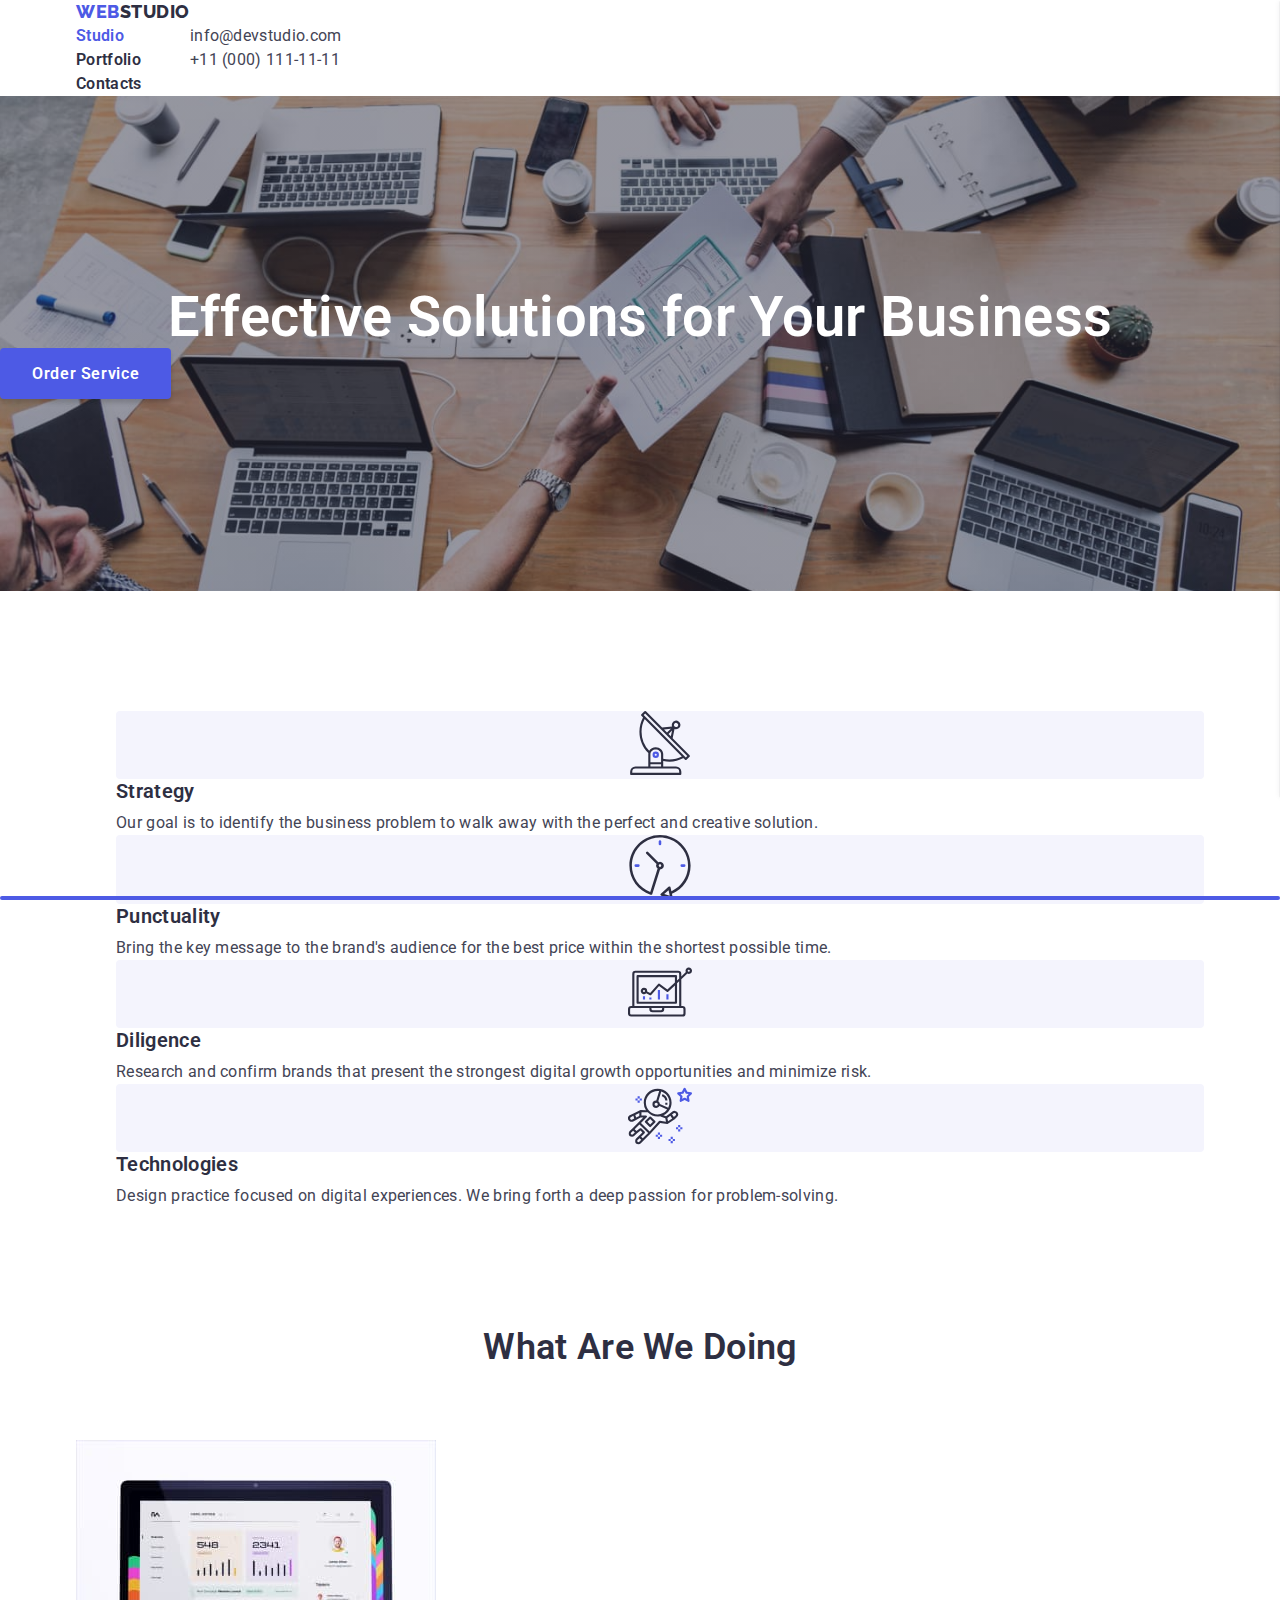
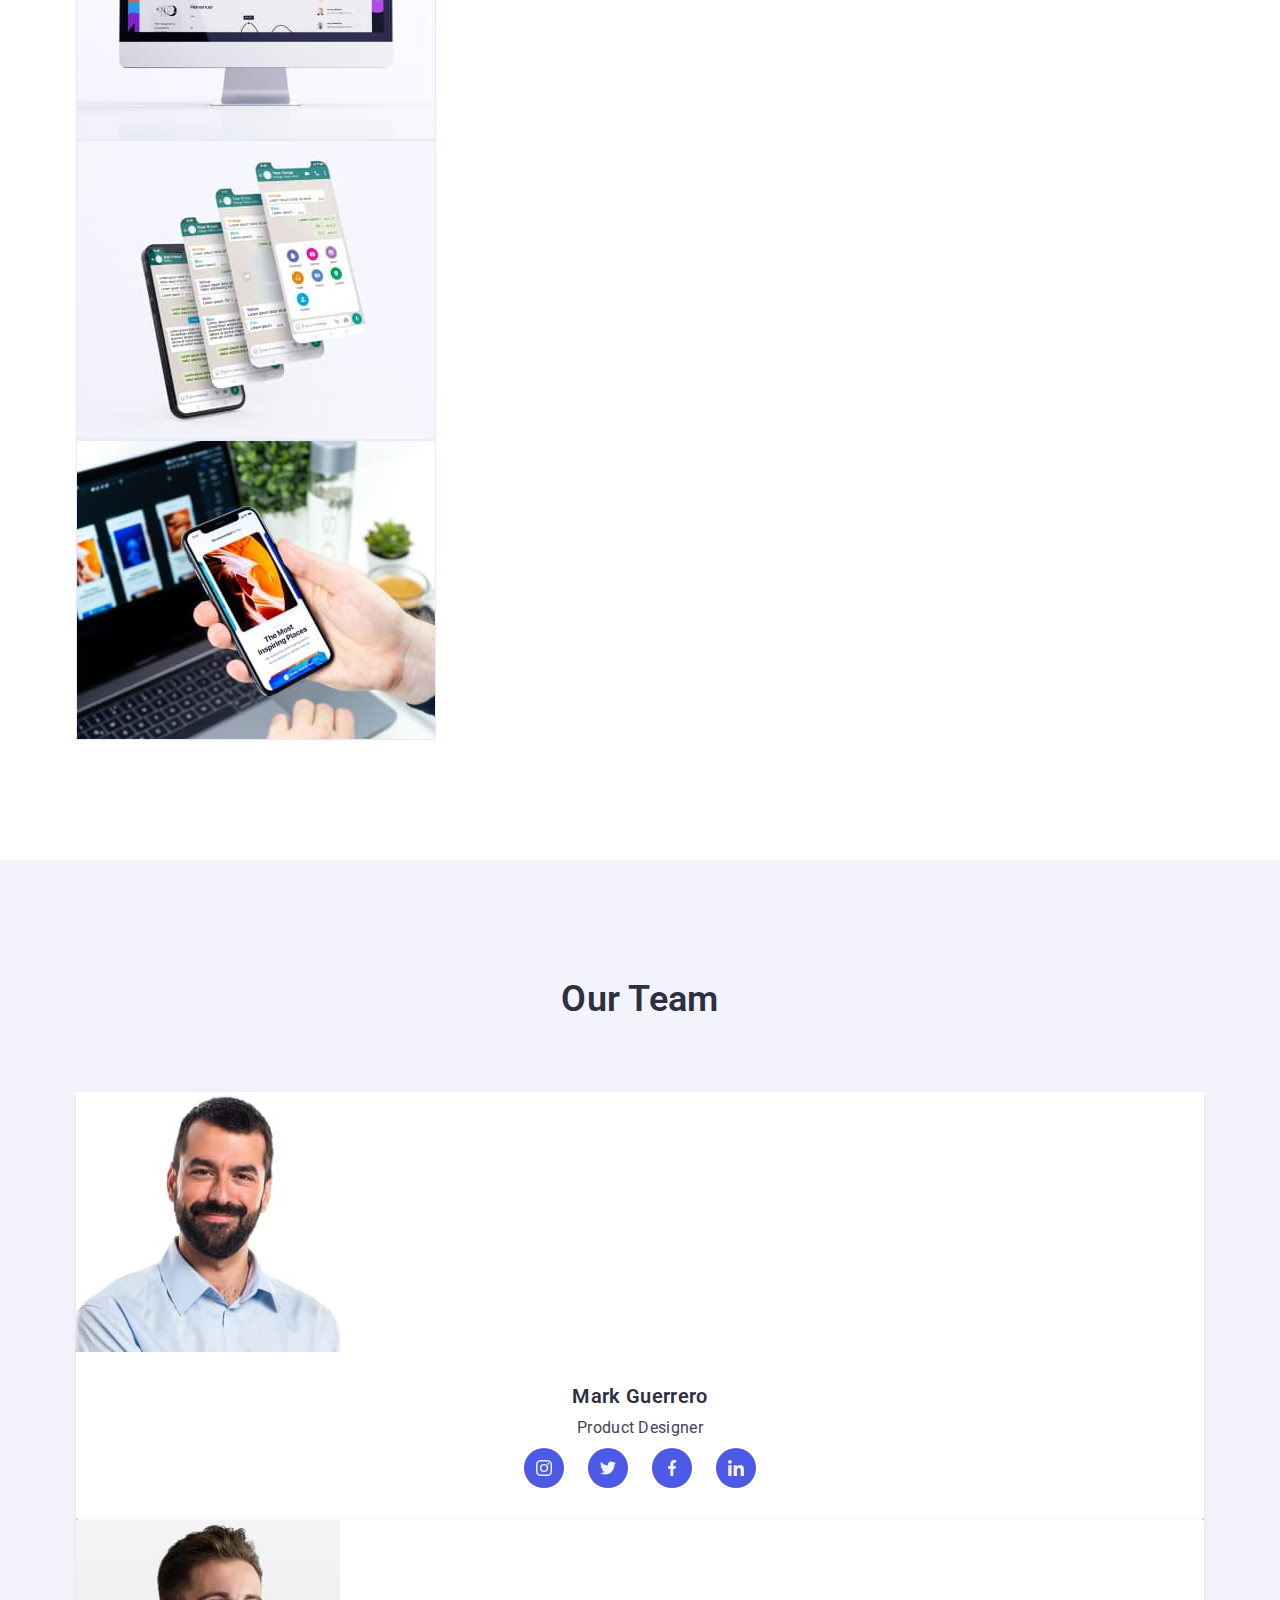
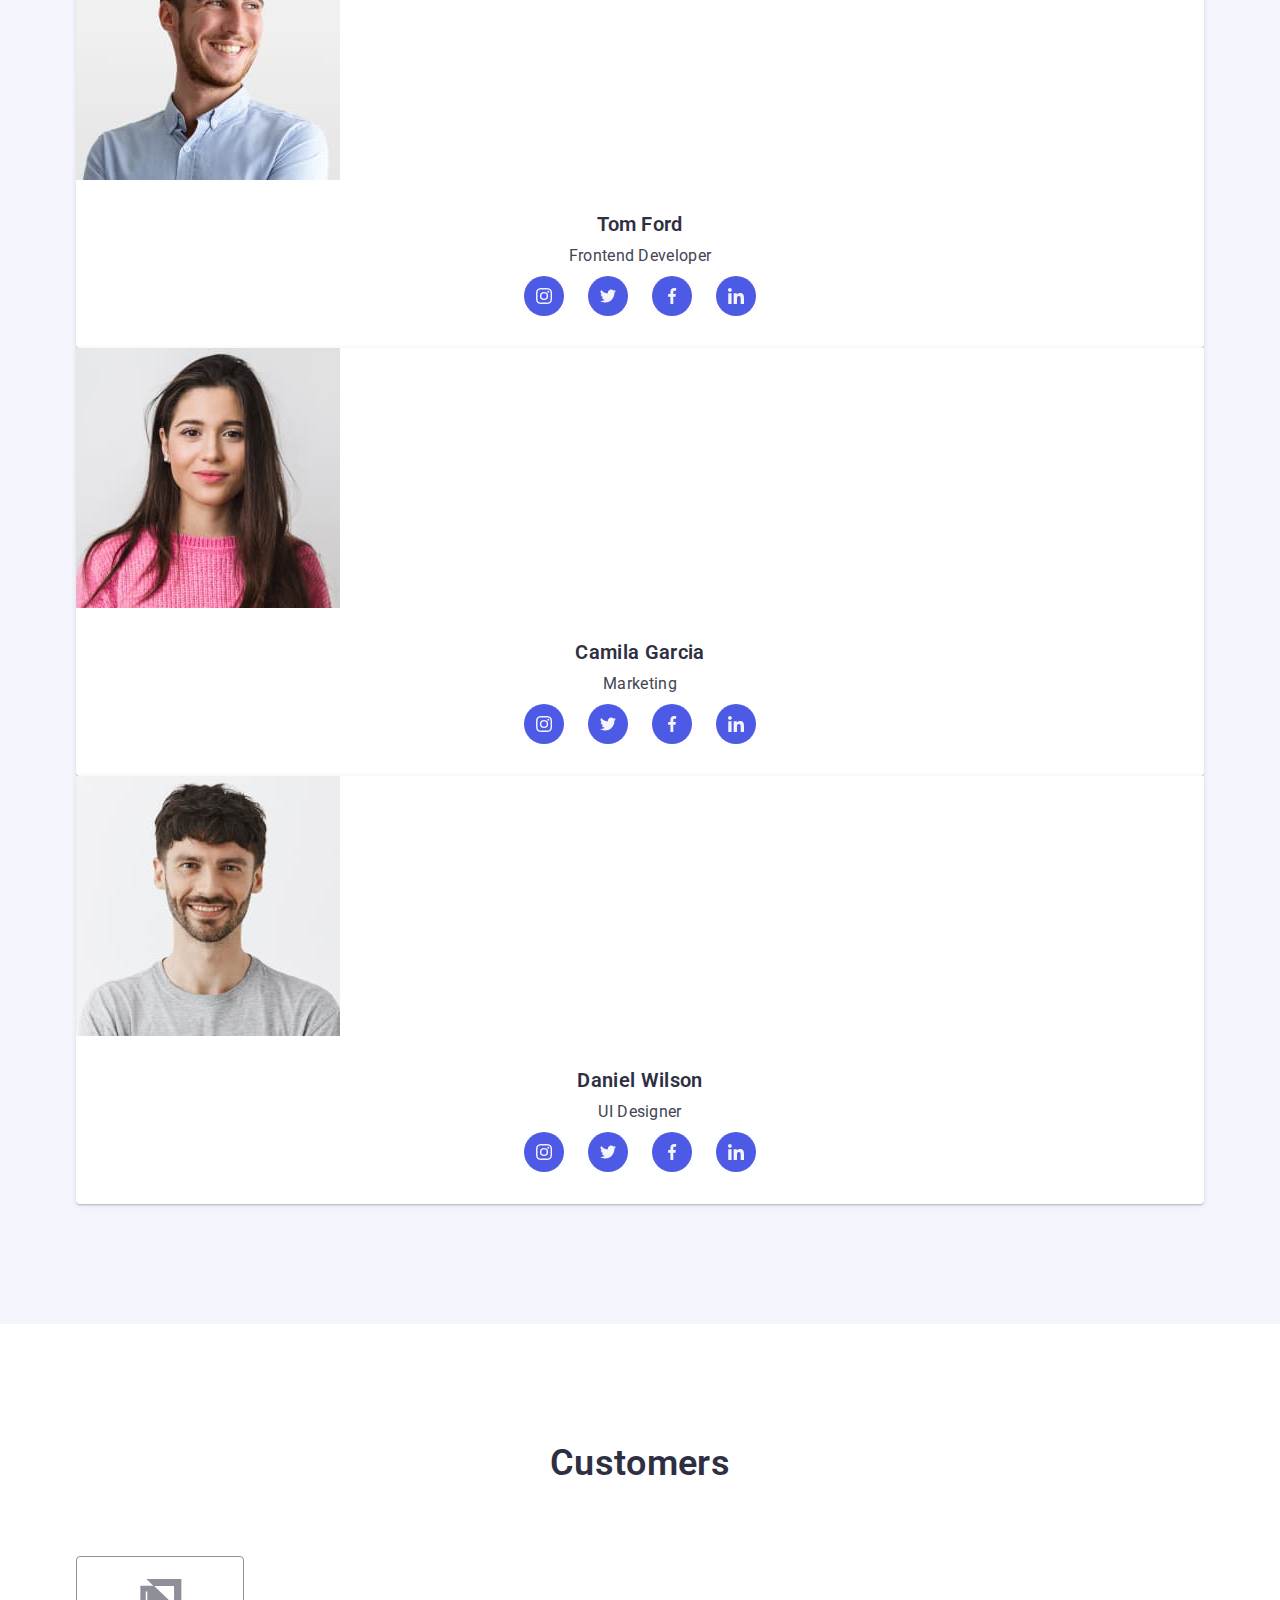
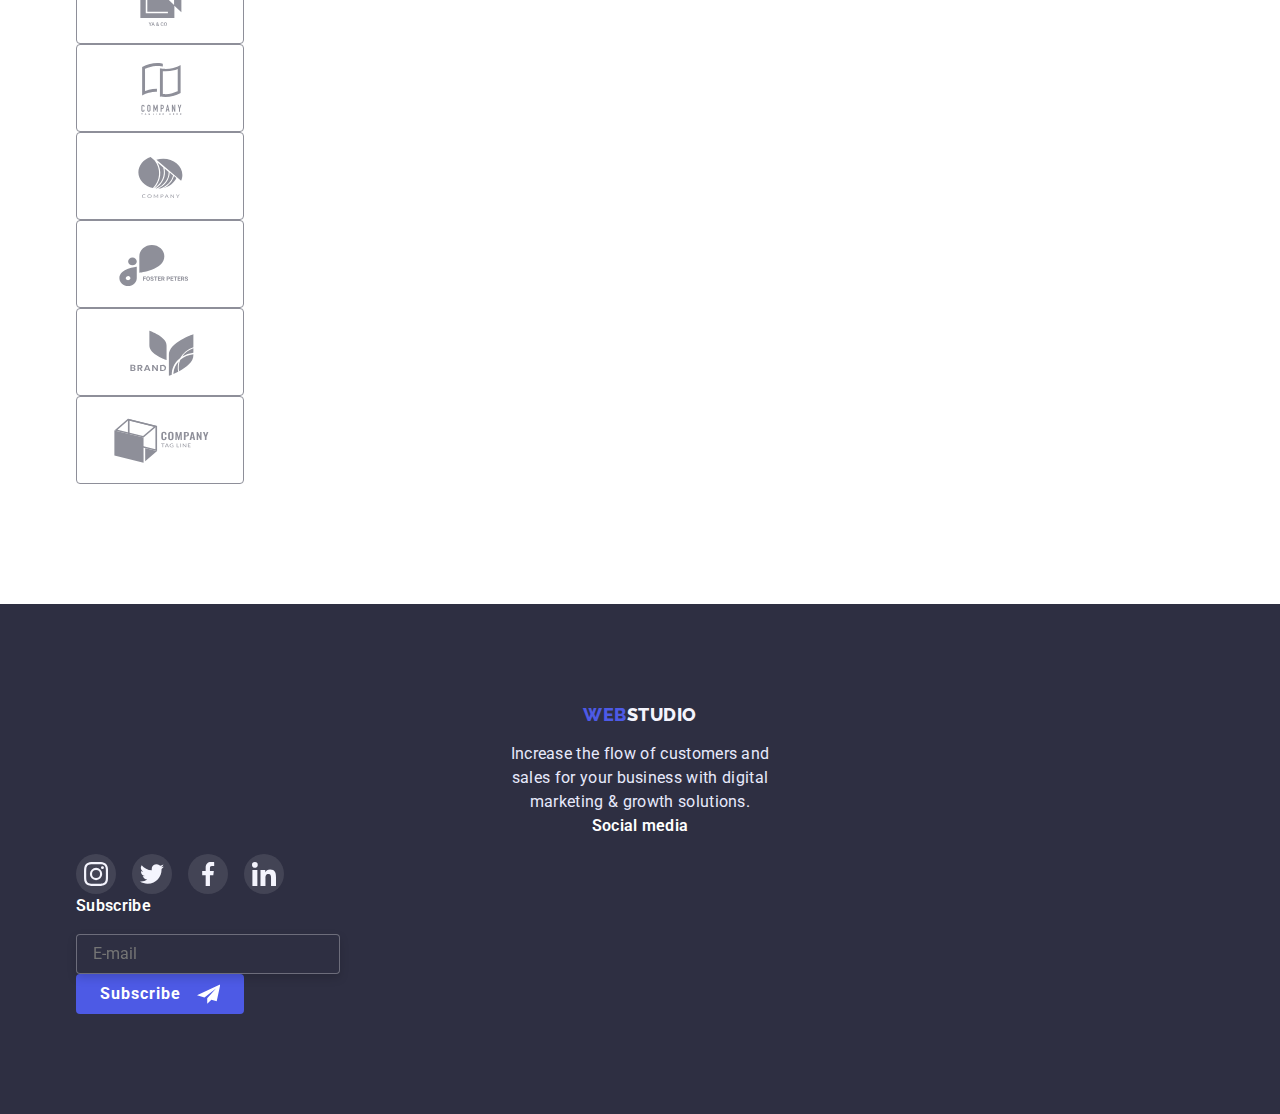
==== commit dc6be908: "completed all settings for the mobile menu" ====
--- a/index.html
+++ b/index.html
@@ -59,7 +59,7 @@
       </div>
       <div class="menu-container js-menu-container" id="mobile-menu">
         <button type="button" class="menu-toggle pointer js-close-menu">
-          <svg width="24" height="24">
+          <svg width="8" height="8">
             <use
               class="icon-cross"
               href="./images1/sprite1.svg#icon-close-modal"
@@ -76,7 +76,7 @@
             <a href="./portfolio.html" class="link">Portfolio</a>
           </li>
 
-          <li class="item"><a href="#" class="link current">Contacts</a></li>
+          <li class="item"><a href="#" class="link actual">Contacts</a></li>
         </ul>
 
         <ul class="mobile-contacts list">
@@ -93,7 +93,7 @@
 
         <ul class="mobile-social-link">
           <li class="mobile-social-elements">
-            <a href="#" class="social-blok social-items pointer">
+            <a href="#" class="mobile-social-block social-items pointer">
               <svg class="icon-team" width="24" height="24">
                 <use href="./images1/sprite1.svg#icon-instagram"></use>
               </svg>
@@ -101,7 +101,7 @@
           </li>
 
           <li class="mobile-social-elements">
-            <a href="#" class="social-blok social-items pointer">
+            <a href="#" class="mobile-social-block social-items pointer">
               <svg class="icon-team" width="24" height="24">
                 <use href="./images1/sprite1.svg#icon-twitter"></use>
               </svg>
@@ -109,7 +109,7 @@
           </li>
 
           <li class="mobile-social-elements">
-            <a href="#" class="social-blok social-items pointer">
+            <a href="#" class="mobile-social-block social-items pointer">
               <svg class="icon-team" width="24" height="24">
                 <use href="./images1/sprite1.svg#icon-facebook"></use>
               </svg>
@@ -117,7 +117,7 @@
           </li>
 
           <li class="mobile-social-elements">
-            <a href="#" class="social-blok social-items pointer">
+            <a href="#" class="mobile-social-block social-items pointer">
               <svg class="icon-team" width="24" height="24">
                 <use href="./images1/sprite1.svg#icon-linkedin"></use>
               </svg>
@@ -232,7 +232,7 @@
                 <p class="section-text">Product Designer</p>
                 <ul class="social-link">
                   <li class="social-elements">
-                    <a href="#" class="social-blok social-items pointer">
+                    <a href="#" class="social-block social-items pointer">
                       <svg class="icon-team" width="16" height="16">
                         <use href="./images1/sprite1.svg#icon-instagram"></use>
                       </svg>
@@ -240,7 +240,7 @@
                   </li>
 
                   <li class="social-elements">
-                    <a href="#" class="social-blok social-items pointer">
+                    <a href="#" class="social-block social-items pointer">
                       <svg class="icon-team" width="16" height="16">
                         <use href="./images1/sprite1.svg#icon-twitter"></use>
                       </svg>
@@ -248,7 +248,7 @@
                   </li>
 
                   <li class="social-elements">
-                    <a href="#" class="social-blok social-items pointer">
+                    <a href="#" class="social-block social-items pointer">
                       <svg class="icon-team" width="16" height="16">
                         <use href="./images1/sprite1.svg#icon-facebook"></use>
                       </svg>
@@ -256,7 +256,7 @@
                   </li>
 
                   <li class="social-elements">
-                    <a href="#" class="social-blok social-items pointer">
+                    <a href="#" class="social-block social-items pointer">
                       <svg class="icon-team" width="16" height="16">
                         <use href="./images1/sprite1.svg#icon-linkedin"></use>
                       </svg>
@@ -273,7 +273,7 @@
                 <p class="section-text">Frontend Developer</p>
                 <ul class="social-link">
                   <li class="social-elements">
-                    <a href="#" class="social-blok social-items pointer">
+                    <a href="#" class="social-block social-items pointer">
                       <svg class="icon-team" width="16" height="16">
                         <use href="./images1/sprite1.svg#icon-instagram"></use>
                       </svg>
@@ -281,7 +281,7 @@
                   </li>
 
                   <li class="social-elements">
-                    <a href="#" class="social-blok social-items pointer">
+                    <a href="#" class="social-block social-items pointer">
                       <svg class="icon-team" width="16" height="16">
                         <use href="./images1/sprite1.svg#icon-twitter"></use>
                       </svg>
@@ -289,7 +289,7 @@
                   </li>
 
                   <li class="social-elements">
-                    <a href="#" class="social-blok social-items pointer">
+                    <a href="#" class="social-block social-items pointer">
                       <svg class="icon-team" width="16" height="16">
                         <use href="./images1/sprite1.svg#icon-facebook"></use>
                       </svg>
@@ -297,7 +297,7 @@
                   </li>
 
                   <li class="social-elements">
-                    <a href="#" class="social-blok social-items pointer">
+                    <a href="#" class="social-block social-items pointer">
                       <svg class="icon-team" width="16" height="16">
                         <use href="./images1/sprite1.svg#icon-linkedin"></use>
                       </svg>
@@ -314,7 +314,7 @@
                 <p class="section-text">Marketing</p>
                 <ul class="social-link">
                   <li class="social-elements">
-                    <a href="#" class="social-blok social-items pointer">
+                    <a href="#" class="social-block social-items pointer">
                       <svg class="icon-team" width="16" height="16">
                         <use href="./images1/sprite1.svg#icon-instagram"></use>
                       </svg>
@@ -322,7 +322,7 @@
                   </li>
 
                   <li class="social-elements">
-                    <a href="#" class="social-blok social-items pointer">
+                    <a href="#" class="social-block social-items pointer">
                       <svg class="icon-team" width="16" height="16">
                         <use href="./images1/sprite1.svg#icon-twitter"></use>
                       </svg>
@@ -330,7 +330,7 @@
                   </li>
 
                   <li class="social-elements">
-                    <a href="#" class="social-blok social-items pointer">
+                    <a href="#" class="social-block social-items pointer">
                       <svg class="icon-team" width="16" height="16">
                         <use href="./images1/sprite1.svg#icon-facebook"></use>
                       </svg>
@@ -338,7 +338,7 @@
                   </li>
 
                   <li class="social-elements">
-                    <a href="#" class="social-blok social-items pointer">
+                    <a href="#" class="social-block social-items pointer">
                       <svg class="icon-team" width="16" height="16">
                         <use href="./images1/sprite1.svg#icon-linkedin"></use>
                       </svg>
@@ -355,7 +355,7 @@
                 <p class="section-text">UI Designer</p>
                 <ul class="social-link">
                   <li class="social-elements">
-                    <a href="#" class="social-blok social-items pointer">
+                    <a href="#" class="social-block social-items pointer">
                       <svg class="icon-team" width="16" height="16">
                         <use href="./images1/sprite1.svg#icon-instagram"></use>
                       </svg>
@@ -363,7 +363,7 @@
                   </li>
 
                   <li class="social-elements">
-                    <a href="#" class="social-blok social-items pointer">
+                    <a href="#" class="social-block social-items pointer">
                       <svg class="icon-team" width="16" height="16">
                         <use href="./images1/sprite1.svg#icon-twitter"></use>
                       </svg>
@@ -371,7 +371,7 @@
                   </li>
 
                   <li class="social-elements">
-                    <a href="#" class="social-blok social-items pointer">
+                    <a href="#" class="social-block social-items pointer">
                       <svg class="icon-team" width="16" height="16">
                         <use href="./images1/sprite1.svg#icon-facebook"></use>
                       </svg>
@@ -379,7 +379,7 @@
                   </li>
 
                   <li class="social-elements">
-                    <a href="#" class="social-blok social-items pointer">
+                    <a href="#" class="social-block social-items pointer">
                       <svg class="icon-team" width="16" height="16">
                         <use href="./images1/sprite1.svg#icon-linkedin"></use>
                       </svg>
--- a/css/main.min.css
+++ b/css/main.min.css
@@ -1 +1 @@
-.list{margin:0px;padding:0px}h1,h2,h3,h4,h5,h6,p,ul,a{margin:0}img{display:block;max-width:100%;height:auto}ul{list-style:none}.link{text-decoration:none}.pointer{cursor:pointer}body{margin:0px;color:#434455;background-color:#fff;font-family:Roboto,sans-serif;letter-spacing:.02em}.container{padding-left:15px;padding-right:15px;margin-left:auto;margin-right:auto}@media screen and (min-width: 428px){.container{width:428px}}@media screen and (min-width: 768px){.container{width:768px}}@media screen and (min-width: 1158px){.container{width:1158px}}.logo-top{color:#4d5ae5;font-family:Raleway,sans-serif;font-weight:800;font-size:18px;line-height:1.33;letter-spacing:.03em;text-transform:uppercase;text-decoration:none}.logo-top .logo-header{color:#2e2f42}.logo-bottom{color:#4d5ae5;font-family:Raleway,sans-serif;font-weight:800;font-size:18px;line-height:1.17;letter-spacing:.03em;text-transform:uppercase;text-decoration:none}.logo-bottom .logo-footer{color:#f4f4fd}.border-header{-webkit-box-shadow:0px 2px 1px rgba(46,47,66,.08),0px 1px 1px rgba(46,47,66,.16),0px 1px 6px rgba(46,47,66,.08);box-shadow:0px 2px 1px rgba(46,47,66,.08),0px 1px 1px rgba(46,47,66,.16),0px 1px 6px rgba(46,47,66,.08)}.all-header{display:-webkit-box;display:-ms-flexbox;display:flex;-webkit-box-align:center;-ms-flex-align:center;align-items:center}@media screen and (max-width: 767px){.all-header{-webkit-box-pack:justify;-ms-flex-pack:justify;justify-content:space-between;padding-top:24px;padding-bottom:24px}}@media screen and (max-width: 767px){.contacts-nav{display:none}.site-nav{display:none}}.site-nav .link{color:#2e2f42;font-weight:600;font-size:16px;line-height:1.5;text-decoration:none;-webkit-transition-property:color;transition-property:color;-webkit-transition-duration:250ms;transition-duration:250ms;-webkit-transition-timing-function:cubic-bezier(0.4, 0, 0.2, 1);transition-timing-function:cubic-bezier(0.4, 0, 0.2, 1)}.site-nav .link:hover,.site-nav .link:focus{color:#434455}.site-nav .link.current,.site-nav .link:active{color:#4d5ae5}.current::after{position:absolute;left:0;bottom:0;content:"";display:block;width:100%;height:4px;background-color:#4d5ae5;border-radius:2px}.contacts-nav .contacts{color:#434455;font-size:16px;line-height:1.5;text-decoration:none;-webkit-transition:color 250ms cubic-bezier(0.4, 0, 0.2, 1);transition:color 250ms cubic-bezier(0.4, 0, 0.2, 1)}.contacts-nav .contacts:hover,.contacts-nav .contacts:focus{color:#4d5ae5}.menu-container{position:fixed;top:0;left:0;width:100%;height:100%;z-index:999;background-color:#fff;-webkit-box-shadow:0px 2px 1px rgba(46,47,66,.08),0px 1px 1px rgba(46,47,66,.16),0px 1px 6px rgba(46,47,66,.08);box-shadow:0px 2px 1px rgba(46,47,66,.08),0px 1px 1px rgba(46,47,66,.16),0px 1px 6px rgba(46,47,66,.08);-webkit-transform:translateX(100%);transform:translateX(100%);-webkit-transition:-webkit-transform 250ms cubic-bezier(0.4, 0, 0.2, 1);transition:-webkit-transform 250ms cubic-bezier(0.4, 0, 0.2, 1);transition:transform 250ms cubic-bezier(0.4, 0, 0.2, 1);transition:transform 250ms cubic-bezier(0.4, 0, 0.2, 1), -webkit-transform 250ms cubic-bezier(0.4, 0, 0.2, 1)}.menu-container.is-open{-webkit-transform:translateX(0);transform:translateX(0)}.menu-toggle{min-height:40px;min-width:40px;display:-webkit-box;display:-ms-flexbox;display:flex;-webkit-box-align:center;-ms-flex-align:center;align-items:center;-webkit-box-pack:center;-ms-flex-pack:center;justify-content:center;margin:0;padding:0;background-color:rgba(0,0,0,0);cursor:pointer;border:none;border-radius:50%;outline:none}@media(min-width: 768px){.menu-toggle{display:none}}.menu-toggle:hover,.menu-toggle:focus{background-color:rgba(0,0,0,.1)}.menu-container .menu-toggle{position:absolute;top:16px;right:16px;color:#fff}.mobile-menu{position:absolute;top:80px;left:40px;display:block;padding:0;list-style:none}.mobile-menu .item:not(:last-child){margin-bottom:40px}.mobile-menu .link{display:block;text-decoration:none;color:#2e2f42;font-weight:600;font-size:36px;line-height:1.111;text-decoration:none;-webkit-transition-property:color;transition-property:color;-webkit-transition-duration:250ms;transition-duration:250ms;-webkit-transition-timing-function:cubic-bezier(0.4, 0, 0.2, 1);transition-timing-function:cubic-bezier(0.4, 0, 0.2, 1)}.mobile-menu .link:hover,.mobile-menu .link:focus{color:#434455}.mobile-menu .link.current,.mobile-menu .link:active{color:#4d5ae5}.mobile-contacts{position:absolute;bottom:128px;left:40px;right:51px;display:block;padding:0;margin-bottom:48px;list-style:none}.mobile-contacts .item:not(:last-child){margin-bottom:40px}.mobile-contacts .contacts{color:#4d5ae5;font-weight:600;font-size:36px;line-height:1.111;text-decoration:none;-webkit-transition:color 250ms cubic-bezier(0.4, 0, 0.2, 1);transition:color 250ms cubic-bezier(0.4, 0, 0.2, 1)}.mobile-contacts .contacts:hover,.mobile-contacts .contacts:focus{color:#4d5ae5}.mobile-contacts .contacts-mail{color:#434455;font-weight:600;font-size:20px;line-height:1.2;text-decoration:none}.mobile-social-link{position:absolute;left:40px;bottom:40px;display:-webkit-box;display:-ms-flexbox;display:flex;width:328px;height:40px;-webkit-box-pack:center;-ms-flex-pack:center;justify-content:center;-webkit-box-align:center;-ms-flex-align:center;align-items:center;text-align:center;padding:0;list-style:none;gap:56px}.mobile-social-link.social-blok{display:-webkit-box;display:-ms-flexbox;display:flex;-webkit-box-pack:justify;-ms-flex-pack:justify;justify-content:space-between;-webkit-box-align:center;-ms-flex-align:center;align-items:center;text-align:center;width:40px;height:40px;border-radius:50%;background-color:#4d5ae5}.overlay{background-image:-webkit-gradient(linear, left top, right top, from(rgba(46, 47, 66, 0.5)), to(rgba(46, 47, 66, 0.5))),url("../images1/peopleoffice.jpg");background-image:linear-gradient(to right, rgba(46, 47, 66, 0.5), rgba(46, 47, 66, 0.5)),url("../images1/peopleoffice.jpg");background-repeat:no-repeat;background-position:center;background-size:cover}.hero{text-align:center;background-color:#2e2f42}.hero-content{padding-top:192px;padding-bottom:192px}.hero-title{color:#fff;font-weight:600;font-size:56px;line-height:1.07}.hero-button{-webkit-box-orient:horizontal;-webkit-box-direction:normal;-ms-flex-direction:row;flex-direction:row;gap:10px;border-radius:4px;border:none;-webkit-box-align:center;-ms-flex-align:center;align-items:center;padding:16px 32px;min-width:170px;min-height:51px;-webkit-box-shadow:0px 4px 4px rgba(0,0,0,.15);box-shadow:0px 4px 4px rgba(0,0,0,.15);color:#fff;background-color:#4d5ae5;font-family:inherit;font-weight:600;font-size:16px;line-height:1.19;display:-webkit-box;display:-ms-flexbox;display:flex;align-items:center;letter-spacing:.04em;-webkit-transition:background-color 250ms cubic-bezier(0.4, 0, 0.2, 1),-webkit-box-shadow 250ms cubic-bezier(0.4, 0, 0.2, 1);transition:background-color 250ms cubic-bezier(0.4, 0, 0.2, 1),-webkit-box-shadow 250ms cubic-bezier(0.4, 0, 0.2, 1);transition:box-shadow 250ms cubic-bezier(0.4, 0, 0.2, 1),background-color 250ms cubic-bezier(0.4, 0, 0.2, 1);transition:box-shadow 250ms cubic-bezier(0.4, 0, 0.2, 1),background-color 250ms cubic-bezier(0.4, 0, 0.2, 1),-webkit-box-shadow 250ms cubic-bezier(0.4, 0, 0.2, 1)}.hero-button:hover,.hero-button:focus{-webkit-box-shadow:0px 1px 6px rgba(46,47,66,.08),0px 1px 1px rgba(46,47,66,.16),0px 2px 1px rgba(46,47,66,.08);box-shadow:0px 1px 6px rgba(46,47,66,.08),0px 1px 1px rgba(46,47,66,.16),0px 2px 1px rgba(46,47,66,.08)}.hero-button:active{background-color:#404bbf;-webkit-box-shadow:0px 4px 4px rgba(0,0,0,.15);box-shadow:0px 4px 4px rgba(0,0,0,.15)}.section-title{margin-top:0px;color:#2e2f42;font-weight:600;font-size:36px;line-height:1.11;text-align:center;text-transform:capitalize}.visually-hidden{position:absolute;width:1px;height:1px;margin:-1px;border:0;padding:0;clip:rect(0 0 0 0);overflow:hidden}.content-title{margin-top:0px;margin-bottom:0px;color:#2e2f42;font-weight:600;font-size:20px;line-height:1.2}.section{padding-top:120px;padding-bottom:120px}.features-section{padding-bottom:0px}.feature-block{border-radius:4px;text-align:center;background-color:#f4f4fd;border-radius:4px}.section-text{color:#434455;font-size:16px;line-height:1.5}.services{margin-top:72px;padding:0}.services .items:not(:last-child){padding-right:24px}.team{margin:0;padding:0;margin-top:72px}.team-elements{background-color:#fff;-webkit-box-shadow:0px 1px 6px rgba(46,47,66,.08),0px 1px 1px rgba(46,47,66,.16),0px 2px 1px rgba(46,47,66,.08);box-shadow:0px 1px 6px rgba(46,47,66,.08),0px 1px 1px rgba(46,47,66,.16),0px 2px 1px rgba(46,47,66,.08);border-radius:0px 0px 4px 4px}.team-background{background-color:#f4f4fd}.teamcard-content{text-align:center;padding:32px 16px}.social-link{display:-webkit-box;display:-ms-flexbox;display:flex;-webkit-box-pack:center;-ms-flex-pack:center;justify-content:center;margin:0;padding:0;margin-top:8px;gap:24px}.social-blok{display:-webkit-box;display:-ms-flexbox;display:flex;-webkit-box-pack:center;-ms-flex-pack:center;justify-content:center;-webkit-box-align:center;-ms-flex-align:center;align-items:center;text-align:center;width:40px;height:40px;padding:12px 12px;border-radius:50%;background-color:#4d5ae5}.social-blok:not(:last-child){margin-right:24px}.customer-block{margin:0;padding:0;margin-top:72px;gap:24px;-webkit-box-pack:center;-ms-flex-pack:center;justify-content:center}.customer-block .items{width:168px;height:88px}.customer-block-icon{width:100%;height:100%;display:-webkit-box;display:-ms-flexbox;display:flex;-webkit-box-align:center;-ms-flex-align:center;align-items:center;-webkit-box-pack:center;-ms-flex-pack:center;justify-content:center;background-color:#fff;border:1px solid #8e8f99;border-radius:4px;color:#8e8f99;-webkit-transition:color 250ms cubic-bezier(0.4, 0, 0.2, 1),border-color 250ms cubic-bezier(0.4, 0, 0.2, 1);transition:color 250ms cubic-bezier(0.4, 0, 0.2, 1),border-color 250ms cubic-bezier(0.4, 0, 0.2, 1)}.icon-customer{fill:currentColor}.customer-block-icon:hover,.customer-block-icon:focus{color:#4d5ae5;border-color:#4d5ae5}.footer{margin-left:auto;margin-right:auto;padding-top:100px;padding-bottom:100px;background-color:#2e2f42}.all-footer{margin:0;padding:0}.footer-block{width:264px;margin-left:auto;margin-right:auto;text-align:center}.footer-text{width:264px;margin-top:16px;color:#e7e9fc;font-size:16px;line-height:1.5}.social-items{display:-webkit-box;display:-ms-flexbox;display:flex;margin:0;padding:0}.social-media{display:block;margin-left:auto;margin-right:auto;text-align:center}.social-text,.form-text{display:inline-block;margin-bottom:16px;font-weight:600;font-size:16px;line-height:1.5;color:#fff}.social-link-footer{display:-webkit-box;display:-ms-flexbox;display:flex;margin:0;padding:0;gap:16px}.elements-size{width:40px;height:40px}.social-blok-footer{display:-webkit-box;display:-ms-flexbox;display:flex;margin:0;width:100%;height:100%;border-radius:4px;-webkit-box-pack:center;-ms-flex-pack:center;justify-content:center;-webkit-box-align:center;-ms-flex-align:center;align-items:center;text-align:center;border-radius:50%;background-color:rgba(255,255,255,.1);-webkit-transition:background-color 250ms cubic-bezier(0.4, 0, 0.2, 1),outline-color 250ms cubic-bezier(0.4, 0, 0.2, 1);transition:background-color 250ms cubic-bezier(0.4, 0, 0.2, 1),outline-color 250ms cubic-bezier(0.4, 0, 0.2, 1)}.social-blok:not(:last-child){margin-right:24px}.social-blok-footer:hover,.social-blok-footer:focus{background-color:#31d0aa;outline-color:rgba(0,0,0,0)}.footer-form{position:relative}.footer-input-text{display:-webkit-box;display:-ms-flexbox;display:flex;width:264px;height:40px;margin-right:24px;padding-top:8px;padding-left:16px;padding-bottom:8px;background-color:#2e2f42;border:1px solid rgba(255,255,255,.3);-webkit-filter:drop-shadow(0px 4px 4px rgba(0, 0, 0, 0.15));filter:drop-shadow(0px 4px 4px rgba(0, 0, 0, 0.15));border-radius:4px}.button-subscribe{display:-webkit-box;display:-ms-flexbox;display:flex;width:168px;height:40px;padding:8px 24px;gap:16px;border:none;color:#fff;background:#4d5ae5;border-radius:4px;font-weight:700;font-size:16px;line-height:1.5;letter-spacing:.06em}.filter-button{padding:8px 16px;color:#4d5ae5;background-color:#e7e9fc;font-family:inherit;font-weight:600;font-size:16px;line-height:1.5;text-align:center;letter-spacing:.04em;border:1px solid #e7e9fc;border-radius:4px;-webkit-transition:color 250ms cubic-bezier(0.4, 0, 0.2, 1),background-color 250ms cubic-bezier(0.4, 0, 0.2, 1),-webkit-box-shadow 250ms cubic-bezier(0.4, 0, 0.2, 1);transition:color 250ms cubic-bezier(0.4, 0, 0.2, 1),background-color 250ms cubic-bezier(0.4, 0, 0.2, 1),-webkit-box-shadow 250ms cubic-bezier(0.4, 0, 0.2, 1);transition:color 250ms cubic-bezier(0.4, 0, 0.2, 1),background-color 250ms cubic-bezier(0.4, 0, 0.2, 1),box-shadow 250ms cubic-bezier(0.4, 0, 0.2, 1);transition:color 250ms cubic-bezier(0.4, 0, 0.2, 1),background-color 250ms cubic-bezier(0.4, 0, 0.2, 1),box-shadow 250ms cubic-bezier(0.4, 0, 0.2, 1),-webkit-box-shadow 250ms cubic-bezier(0.4, 0, 0.2, 1)}.filter-button:hover,.filter-button:focus{color:#fff;background-color:#4d5ae5;-webkit-box-shadow:0px 3px 1px rgba(0,0,0,.1),0px 2px 1px rgba(0,0,0,.08),0px 2px 2px rgba(0,0,0,.12);box-shadow:0px 3px 1px rgba(0,0,0,.1),0px 2px 1px rgba(0,0,0,.08),0px 2px 2px rgba(0,0,0,.12)}.porfolio-section{padding-top:96px;padding-bottom:120px}.filter{display:-webkit-box;display:-ms-flexbox;display:flex;-webkit-box-pack:center;-ms-flex-pack:center;justify-content:center;text-align:center;padding:0px;margin-left:auto;margin-right:auto;margin-bottom:72px}.filter .items{-webkit-box-pack:center;-ms-flex-pack:center;justify-content:center}.filter .items:not(:last-child){padding-right:24px}.portfolio{display:-webkit-box;display:-ms-flexbox;display:flex;-ms-flex-wrap:wrap;flex-wrap:wrap;padding:0;margin:0;gap:24px;text-decoration:none}.portfolio-elements{position:relative;-ms-flex-preferred-size:calc((100% - 48px)/3);flex-basis:calc((100% - 48px)/3);border:.5px solid #f4f4fd;-webkit-transition:-webkit-box-shadow 250ms cubic-bezier(0.4, 0, 0.2, 1);transition:-webkit-box-shadow 250ms cubic-bezier(0.4, 0, 0.2, 1);transition:box-shadow 250ms cubic-bezier(0.4, 0, 0.2, 1);transition:box-shadow 250ms cubic-bezier(0.4, 0, 0.2, 1), -webkit-box-shadow 250ms cubic-bezier(0.4, 0, 0.2, 1)}.portfolio-elements:hover,.portfolio-elements:focus{-webkit-box-shadow:0px 1px 6px rgba(46,47,66,.08);box-shadow:0px 1px 6px rgba(46,47,66,.08)}.card-content{padding:32px;padding-left:16px;text-align:left}.section-text{margin-top:8px}.cards-overlay{position:relative;overflow:hidden}.text-cards-overlay{position:absolute;top:0;left:0;padding-top:40px;padding-right:32px;padding-bottom:164px;padding-left:32px;width:100%;height:100%;background-color:#4d5ae5;font-size:16px;line-height:1.5;color:#f4f4fd;-webkit-transform:translateY(100%);transform:translateY(100%);-webkit-transition:-webkit-transform 250ms cubic-bezier(0.4, 0, 0.2, 1);transition:-webkit-transform 250ms cubic-bezier(0.4, 0, 0.2, 1);transition:transform 250ms cubic-bezier(0.4, 0, 0.2, 1);transition:transform 250ms cubic-bezier(0.4, 0, 0.2, 1), -webkit-transform 250ms cubic-bezier(0.4, 0, 0.2, 1)}.portfolio-link:hover .text-cards-overlay,.portfolio-link:focus .text-cards-overlay{-webkit-transform:translateY(0%);transform:translateY(0%)}.backdrop{position:fixed;top:0;left:0;width:100%;height:100%;background-color:rgba(46,47,66,.4);opacity:1;-webkit-transition:opacity 250ms cubic-bezier(0.4, 0, 0.2, 1);transition:opacity 250ms cubic-bezier(0.4, 0, 0.2, 1)}.backdrop.is-hidden{visibility:hidden;opacity:0;pointer-events:none}.backdrop.is-hidden .modal{-webkit-transform:translate(-50%, -50%) scale(1.3);transform:translate(-50%, -50%) scale(1.3)}.modal{position:absolute;top:50%;left:50%;width:408px;height:576px;background-color:#fcfcfc;-webkit-box-shadow:0px 1px 1px rgba(0,0,0,.1411764706),0px 1px 3px rgba(0,0,0,.1215686275),0px 2px 1px rgba(0,0,0,.2);box-shadow:0px 1px 1px rgba(0,0,0,.1411764706),0px 1px 3px rgba(0,0,0,.1215686275),0px 2px 1px rgba(0,0,0,.2);border-radius:4px;-webkit-transform:translate(-50%, -50%) scale(1);transform:translate(-50%, -50%) scale(1);-webkit-transition:-webkit-transform 250ms cubic-bezier(0.4, 0, 0.2, 1);transition:-webkit-transform 250ms cubic-bezier(0.4, 0, 0.2, 1);transition:transform 250ms cubic-bezier(0.4, 0, 0.2, 1);transition:transform 250ms cubic-bezier(0.4, 0, 0.2, 1), -webkit-transform 250ms cubic-bezier(0.4, 0, 0.2, 1)}.button-close{position:absolute;top:24px;right:24px;display:-webkit-box;display:-ms-flexbox;display:flex;-webkit-box-align:center;-ms-flex-align:center;align-items:center;-webkit-box-pack:center;-ms-flex-pack:center;justify-content:center;width:24px;height:24px;border-radius:50%;background-color:#e7e9fc;border:1px solid rgba(0,0,0,.1019607843)}textarea{resize:none}.form-describe{position:absolute;top:72px;left:24px;right:24px;display:inline-block;-webkit-box-pack:center;-ms-flex-pack:center;justify-content:center;text-align:center;font-weight:600;font-size:16px;line-height:1.5;color:#2e2f42}.modal-form{position:absolute;top:112px}.form-field{position:relative;margin-left:24px;margin-right:24px;margin-bottom:8px}.form-field label,.form-field-text label{margin:0;padding:0;padding-bottom:4px;color:#8e8f99;font-size:12px;line-height:1.17;letter-spacing:.01em}.form-input{margin:0;padding-left:34px;width:360px;height:40px;border:1px solid rgba(33,33,33,.2);border-radius:4px;-webkit-transition:outline 250ms cubic-bezier(0.4, 0, 0.2, 1);transition:outline 250ms cubic-bezier(0.4, 0, 0.2, 1)}.form-input:hover,.form-input:focus{border:rgba(0,0,0,0);outline:1px solid #4d5ae5}.icon-input{position:absolute;top:45%;left:5%;fill:currentColor;-webkit-transition:color 250ms cubic-bezier(0.4, 0, 0.2, 1);transition:color 250ms cubic-bezier(0.4, 0, 0.2, 1)}.form-input:hover+.icon-input,.form-input:focus+.icon-input{color:#4d5ae5}.form-field-text{display:-webkit-box;display:-ms-flexbox;display:flex;-webkit-box-orient:vertical;-webkit-box-direction:normal;-ms-flex-direction:column;flex-direction:column;margin-left:24px;margin-right:24px;margin-bottom:16px}.form-field-text .comment-style{padding-top:8px;padding-left:16px;width:360px;height:120px;font-size:12px;line-height:1.17;letter-spacing:.01em;color:rgba(117,117,117,.5);border:1px solid rgba(33,33,33,.2);border-radius:4px}.checkbox-field{display:-webkit-box;display:-ms-flexbox;display:flex;margin:0;padding:0;margin-left:24px;margin-right:24px;margin-bottom:24px}.policy-label{display:-webkit-box;display:-ms-flexbox;display:flex;-webkit-box-align:center;-ms-flex-align:center;align-items:center;text-align:center;font-size:12px;line-height:1.33;letter-spacing:.04em;color:#757575}.check-input{position:absolute;width:1px;height:1px;margin:-1px;border:0;padding:0;clip:rect(0 0 0 0);overflow:hidden}.icon-checkbox{margin:0;padding:0;margin-right:8px;fill:rgba(0,0,0,0);border:1.25px solid #2e2f42;border-radius:2px}.check-input:checked+.icon-checkbox{background:#4d5ae5;border:1.25px solid #4d5ae5;border-radius:2px}.button-send{display:-webkit-box;display:-ms-flexbox;display:flex;margin-left:auto;margin-right:auto;width:170px;height:51px;padding:16px 32px;-webkit-box-pack:center;-ms-flex-pack:center;justify-content:center;-webkit-box-align:center;-ms-flex-align:center;align-items:center;text-align:center;font-weight:600;font-size:16px;line-height:1.19;letter-spacing:.04em;color:#fff;background:#4d5ae5;-webkit-box-shadow:0px 4px 4px rgba(0,0,0,.15);box-shadow:0px 4px 4px rgba(0,0,0,.15);border:none;border-radius:4px}/*# sourceMappingURL=main.min.css.map */+.list{margin:0px;padding:0px}h1,h2,h3,h4,h5,h6,p,ul,a{margin:0}img{display:block;max-width:100%;height:auto}ul{list-style:none}.link{text-decoration:none}.pointer{cursor:pointer}body{margin:0px;color:#434455;background-color:#fff;font-family:Roboto,sans-serif;letter-spacing:.02em}.container{padding-left:15px;padding-right:15px;margin-left:auto;margin-right:auto}@media screen and (min-width: 428px){.container{width:428px}}@media screen and (min-width: 768px){.container{width:768px}}@media screen and (min-width: 1158px){.container{width:1158px}}.logo-top{color:#4d5ae5;font-family:Raleway,sans-serif;font-weight:800;font-size:18px;line-height:1.33;letter-spacing:.03em;text-transform:uppercase;text-decoration:none}.logo-top .logo-header{color:#2e2f42}.logo-bottom{color:#4d5ae5;font-family:Raleway,sans-serif;font-weight:800;font-size:18px;line-height:1.17;letter-spacing:.03em;text-transform:uppercase;text-decoration:none}.logo-bottom .logo-footer{color:#f4f4fd}.border-header{-webkit-box-shadow:0px 2px 1px rgba(46,47,66,.08),0px 1px 1px rgba(46,47,66,.16),0px 1px 6px rgba(46,47,66,.08);box-shadow:0px 2px 1px rgba(46,47,66,.08),0px 1px 1px rgba(46,47,66,.16),0px 1px 6px rgba(46,47,66,.08)}.all-header{display:-webkit-box;display:-ms-flexbox;display:flex;-webkit-box-align:center;-ms-flex-align:center;align-items:center}.container .menu-toggle{position:absolute;top:25px;right:25px;min-width:32px;min-height:22px;color:#fff}@media screen and (max-width: 767px){.all-header{-webkit-box-pack:justify;-ms-flex-pack:justify;justify-content:space-between;padding-top:24px;padding-bottom:24px}}@media screen and (max-width: 767px){.contacts-nav{display:none}.site-nav{display:none}}.site-nav .link{color:#2e2f42;font-weight:600;font-size:16px;line-height:1.5;text-decoration:none;-webkit-transition-property:color;transition-property:color;-webkit-transition-duration:250ms;transition-duration:250ms;-webkit-transition-timing-function:cubic-bezier(0.4, 0, 0.2, 1);transition-timing-function:cubic-bezier(0.4, 0, 0.2, 1)}.site-nav .link:hover,.site-nav .link:focus{color:#434455}.site-nav .link.current,.site-nav .link:active{color:#4d5ae5}.current::after{position:absolute;left:0;bottom:0;content:"";display:block;width:100%;height:4px;background-color:#4d5ae5;border-radius:2px}.contacts-nav .contacts{color:#434455;font-size:16px;line-height:1.5;text-decoration:none;-webkit-transition:color 250ms cubic-bezier(0.4, 0, 0.2, 1);transition:color 250ms cubic-bezier(0.4, 0, 0.2, 1)}.contacts-nav .contacts:hover,.contacts-nav .contacts:focus{color:#4d5ae5}.menu-container{position:fixed;top:0;left:0;width:100%;height:100%;max-height:796px;z-index:999;padding:40px;background-color:#fff;-webkit-box-shadow:0px 2px 1px rgba(46,47,66,.08),0px 1px 1px rgba(46,47,66,.16),0px 1px 6px rgba(46,47,66,.08);box-shadow:0px 2px 1px rgba(46,47,66,.08),0px 1px 1px rgba(46,47,66,.16),0px 1px 6px rgba(46,47,66,.08);-webkit-transform:translateX(100%);transform:translateX(100%);-webkit-transition:-webkit-transform 250ms cubic-bezier(0.4, 0, 0.2, 1);transition:-webkit-transform 250ms cubic-bezier(0.4, 0, 0.2, 1);transition:transform 250ms cubic-bezier(0.4, 0, 0.2, 1);transition:transform 250ms cubic-bezier(0.4, 0, 0.2, 1), -webkit-transform 250ms cubic-bezier(0.4, 0, 0.2, 1)}.menu-container.is-open{-webkit-transform:translateX(0);transform:translateX(0)}.menu-toggle{position:absolute;display:-webkit-box;display:-ms-flexbox;display:flex;-webkit-box-align:center;-ms-flex-align:center;align-items:center;-webkit-box-pack:center;-ms-flex-pack:center;justify-content:center;margin:0;padding:0;background-color:rgba(0,0,0,0);cursor:pointer;border:none;border-radius:50%;outline:none}@media(min-width: 768px){.menu-toggle{display:none}}.menu-toggle:hover,.menu-toggle:focus{background-color:rgba(0,0,0,.1)}.menu-container .menu-toggle{position:absolute;top:25px;right:30px;display:-webkit-box;display:-ms-flexbox;display:flex;-webkit-box-align:center;-ms-flex-align:center;align-items:center;-webkit-box-pack:center;-ms-flex-pack:center;justify-content:center;width:24px;height:24px;color:#fff;border-radius:50%;background-color:#e7e9fc;border:1px solid rgba(0,0,0,.1019607843)}.mobile-menu{margin-top:40px;margin-bottom:284px;display:block;padding:0;list-style:none}.mobile-menu .item:not(:last-child){margin-bottom:40px}.mobile-menu .link{display:block;text-decoration:none;color:#2e2f42;font-weight:600;font-size:36px;line-height:1.111;text-decoration:none;-webkit-transition-property:color;transition-property:color;-webkit-transition-duration:250ms;transition-duration:250ms;-webkit-transition-timing-function:cubic-bezier(0.4, 0, 0.2, 1);transition-timing-function:cubic-bezier(0.4, 0, 0.2, 1)}.mobile-menu .link:hover,.mobile-menu .link:focus{color:#434455}.mobile-menu .link.actual,.mobile-menu .link:active{color:#4d5ae5}.mobile-contacts{display:block;padding:0;margin-bottom:48px;list-style:none}.mobile-contacts .item:not(:last-child){margin-bottom:40px}.mobile-contacts .contacts{color:#4d5ae5;font-weight:600;font-size:36px;line-height:1.111;text-decoration:none;-webkit-transition:color 250ms cubic-bezier(0.4, 0, 0.2, 1);transition:color 250ms cubic-bezier(0.4, 0, 0.2, 1)}.mobile-contacts .contacts:hover,.mobile-contacts .contacts:focus{color:#4d5ae5}.mobile-contacts .contacts-mail{color:#434455;font-weight:600;font-size:20px;line-height:1.2;text-decoration:none}.mobile-social-link{display:-webkit-box;display:-ms-flexbox;display:flex;-webkit-box-pack:center;-ms-flex-pack:center;justify-content:center;-webkit-box-align:center;-ms-flex-align:center;align-items:center;text-align:center;padding:0;list-style:none;gap:56px}.mobile-social-link .mobile-social-block{display:-webkit-box;display:-ms-flexbox;display:flex;-webkit-box-pack:center;-ms-flex-pack:center;justify-content:center;-webkit-box-align:center;-ms-flex-align:center;align-items:center;text-align:center;width:40px;height:40px;border-radius:50%;background-color:#4d5ae5}.overlay{background-image:-webkit-gradient(linear, left top, right top, from(rgba(46, 47, 66, 0.5)), to(rgba(46, 47, 66, 0.5))),url("../images1/peopleoffice.jpg");background-image:linear-gradient(to right, rgba(46, 47, 66, 0.5), rgba(46, 47, 66, 0.5)),url("../images1/peopleoffice.jpg");background-repeat:no-repeat;background-position:center;background-size:cover}.hero{text-align:center;background-color:#2e2f42}.hero-content{padding-top:192px;padding-bottom:192px}.hero-title{color:#fff;font-weight:600;font-size:56px;line-height:1.07}.hero-button{-webkit-box-orient:horizontal;-webkit-box-direction:normal;-ms-flex-direction:row;flex-direction:row;gap:10px;border-radius:4px;border:none;-webkit-box-align:center;-ms-flex-align:center;align-items:center;padding:16px 32px;min-width:170px;min-height:51px;-webkit-box-shadow:0px 4px 4px rgba(0,0,0,.15);box-shadow:0px 4px 4px rgba(0,0,0,.15);color:#fff;background-color:#4d5ae5;font-family:inherit;font-weight:600;font-size:16px;line-height:1.19;display:-webkit-box;display:-ms-flexbox;display:flex;align-items:center;letter-spacing:.04em;-webkit-transition:background-color 250ms cubic-bezier(0.4, 0, 0.2, 1),-webkit-box-shadow 250ms cubic-bezier(0.4, 0, 0.2, 1);transition:background-color 250ms cubic-bezier(0.4, 0, 0.2, 1),-webkit-box-shadow 250ms cubic-bezier(0.4, 0, 0.2, 1);transition:box-shadow 250ms cubic-bezier(0.4, 0, 0.2, 1),background-color 250ms cubic-bezier(0.4, 0, 0.2, 1);transition:box-shadow 250ms cubic-bezier(0.4, 0, 0.2, 1),background-color 250ms cubic-bezier(0.4, 0, 0.2, 1),-webkit-box-shadow 250ms cubic-bezier(0.4, 0, 0.2, 1)}.hero-button:hover,.hero-button:focus{-webkit-box-shadow:0px 1px 6px rgba(46,47,66,.08),0px 1px 1px rgba(46,47,66,.16),0px 2px 1px rgba(46,47,66,.08);box-shadow:0px 1px 6px rgba(46,47,66,.08),0px 1px 1px rgba(46,47,66,.16),0px 2px 1px rgba(46,47,66,.08)}.hero-button:active{background-color:#404bbf;-webkit-box-shadow:0px 4px 4px rgba(0,0,0,.15);box-shadow:0px 4px 4px rgba(0,0,0,.15)}.section-title{margin-top:0px;color:#2e2f42;font-weight:600;font-size:36px;line-height:1.11;text-align:center;text-transform:capitalize}.visually-hidden{position:absolute;width:1px;height:1px;margin:-1px;border:0;padding:0;clip:rect(0 0 0 0);overflow:hidden}.content-title{margin-top:0px;margin-bottom:0px;color:#2e2f42;font-weight:600;font-size:20px;line-height:1.2}.section{padding-top:120px;padding-bottom:120px}.features-section{padding-bottom:0px}.feature-block{border-radius:4px;text-align:center;background-color:#f4f4fd;border-radius:4px}.section-text{color:#434455;font-size:16px;line-height:1.5}.services{margin-top:72px;padding:0}.services .items:not(:last-child){padding-right:24px}.team{margin:0;padding:0;margin-top:72px}.team-elements{background-color:#fff;-webkit-box-shadow:0px 1px 6px rgba(46,47,66,.08),0px 1px 1px rgba(46,47,66,.16),0px 2px 1px rgba(46,47,66,.08);box-shadow:0px 1px 6px rgba(46,47,66,.08),0px 1px 1px rgba(46,47,66,.16),0px 2px 1px rgba(46,47,66,.08);border-radius:0px 0px 4px 4px}.team-background{background-color:#f4f4fd}.teamcard-content{text-align:center;padding:32px 16px}.social-link{display:-webkit-box;display:-ms-flexbox;display:flex;-webkit-box-pack:center;-ms-flex-pack:center;justify-content:center;margin:0;padding:0;margin-top:8px;gap:24px}.social-block{display:-webkit-box;display:-ms-flexbox;display:flex;-webkit-box-pack:center;-ms-flex-pack:center;justify-content:center;-webkit-box-align:center;-ms-flex-align:center;align-items:center;text-align:center;width:40px;height:40px;padding:12px 12px;border-radius:50%;background-color:#4d5ae5}.social-blok:not(:last-child){margin-right:24px}.customer-block{margin:0;padding:0;margin-top:72px;gap:24px;-webkit-box-pack:center;-ms-flex-pack:center;justify-content:center}.customer-block .items{width:168px;height:88px}.customer-block-icon{width:100%;height:100%;display:-webkit-box;display:-ms-flexbox;display:flex;-webkit-box-align:center;-ms-flex-align:center;align-items:center;-webkit-box-pack:center;-ms-flex-pack:center;justify-content:center;background-color:#fff;border:1px solid #8e8f99;border-radius:4px;color:#8e8f99;-webkit-transition:color 250ms cubic-bezier(0.4, 0, 0.2, 1),border-color 250ms cubic-bezier(0.4, 0, 0.2, 1);transition:color 250ms cubic-bezier(0.4, 0, 0.2, 1),border-color 250ms cubic-bezier(0.4, 0, 0.2, 1)}.icon-customer{fill:currentColor}.customer-block-icon:hover,.customer-block-icon:focus{color:#4d5ae5;border-color:#4d5ae5}.footer{margin-left:auto;margin-right:auto;padding-top:100px;padding-bottom:100px;background-color:#2e2f42}.all-footer{margin:0;padding:0}.footer-block{width:264px;margin-left:auto;margin-right:auto;text-align:center}.footer-text{width:264px;margin-top:16px;color:#e7e9fc;font-size:16px;line-height:1.5}.social-items{display:-webkit-box;display:-ms-flexbox;display:flex;margin:0;padding:0}.social-media{display:block;margin-left:auto;margin-right:auto;text-align:center}.social-text,.form-text{display:inline-block;margin-bottom:16px;font-weight:600;font-size:16px;line-height:1.5;color:#fff}.social-link-footer{display:-webkit-box;display:-ms-flexbox;display:flex;margin:0;padding:0;gap:16px}.elements-size{width:40px;height:40px}.social-blok-footer{display:-webkit-box;display:-ms-flexbox;display:flex;margin:0;width:100%;height:100%;border-radius:4px;-webkit-box-pack:center;-ms-flex-pack:center;justify-content:center;-webkit-box-align:center;-ms-flex-align:center;align-items:center;text-align:center;border-radius:50%;background-color:rgba(255,255,255,.1);-webkit-transition:background-color 250ms cubic-bezier(0.4, 0, 0.2, 1),outline-color 250ms cubic-bezier(0.4, 0, 0.2, 1);transition:background-color 250ms cubic-bezier(0.4, 0, 0.2, 1),outline-color 250ms cubic-bezier(0.4, 0, 0.2, 1)}.social-blok:not(:last-child){margin-right:24px}.social-blok-footer:hover,.social-blok-footer:focus{background-color:#31d0aa;outline-color:rgba(0,0,0,0)}.footer-form{position:relative}.footer-input-text{display:-webkit-box;display:-ms-flexbox;display:flex;width:264px;height:40px;margin-right:24px;padding-top:8px;padding-left:16px;padding-bottom:8px;background-color:#2e2f42;border:1px solid rgba(255,255,255,.3);-webkit-filter:drop-shadow(0px 4px 4px rgba(0, 0, 0, 0.15));filter:drop-shadow(0px 4px 4px rgba(0, 0, 0, 0.15));border-radius:4px}.button-subscribe{display:-webkit-box;display:-ms-flexbox;display:flex;width:168px;height:40px;padding:8px 24px;gap:16px;border:none;color:#fff;background:#4d5ae5;border-radius:4px;font-weight:700;font-size:16px;line-height:1.5;letter-spacing:.06em}.filter-button{padding:8px 16px;color:#4d5ae5;background-color:#e7e9fc;font-family:inherit;font-weight:600;font-size:16px;line-height:1.5;text-align:center;letter-spacing:.04em;border:1px solid #e7e9fc;border-radius:4px;-webkit-transition:color 250ms cubic-bezier(0.4, 0, 0.2, 1),background-color 250ms cubic-bezier(0.4, 0, 0.2, 1),-webkit-box-shadow 250ms cubic-bezier(0.4, 0, 0.2, 1);transition:color 250ms cubic-bezier(0.4, 0, 0.2, 1),background-color 250ms cubic-bezier(0.4, 0, 0.2, 1),-webkit-box-shadow 250ms cubic-bezier(0.4, 0, 0.2, 1);transition:color 250ms cubic-bezier(0.4, 0, 0.2, 1),background-color 250ms cubic-bezier(0.4, 0, 0.2, 1),box-shadow 250ms cubic-bezier(0.4, 0, 0.2, 1);transition:color 250ms cubic-bezier(0.4, 0, 0.2, 1),background-color 250ms cubic-bezier(0.4, 0, 0.2, 1),box-shadow 250ms cubic-bezier(0.4, 0, 0.2, 1),-webkit-box-shadow 250ms cubic-bezier(0.4, 0, 0.2, 1)}.filter-button:hover,.filter-button:focus{color:#fff;background-color:#4d5ae5;-webkit-box-shadow:0px 3px 1px rgba(0,0,0,.1),0px 2px 1px rgba(0,0,0,.08),0px 2px 2px rgba(0,0,0,.12);box-shadow:0px 3px 1px rgba(0,0,0,.1),0px 2px 1px rgba(0,0,0,.08),0px 2px 2px rgba(0,0,0,.12)}.porfolio-section{padding-top:96px;padding-bottom:120px}.filter{display:-webkit-box;display:-ms-flexbox;display:flex;-webkit-box-pack:center;-ms-flex-pack:center;justify-content:center;text-align:center;padding:0px;margin-left:auto;margin-right:auto;margin-bottom:72px}.filter .items{-webkit-box-pack:center;-ms-flex-pack:center;justify-content:center}.filter .items:not(:last-child){padding-right:24px}.portfolio{display:-webkit-box;display:-ms-flexbox;display:flex;-ms-flex-wrap:wrap;flex-wrap:wrap;padding:0;margin:0;gap:24px;text-decoration:none}.portfolio-elements{position:relative;-ms-flex-preferred-size:calc((100% - 48px)/3);flex-basis:calc((100% - 48px)/3);border:.5px solid #f4f4fd;-webkit-transition:-webkit-box-shadow 250ms cubic-bezier(0.4, 0, 0.2, 1);transition:-webkit-box-shadow 250ms cubic-bezier(0.4, 0, 0.2, 1);transition:box-shadow 250ms cubic-bezier(0.4, 0, 0.2, 1);transition:box-shadow 250ms cubic-bezier(0.4, 0, 0.2, 1), -webkit-box-shadow 250ms cubic-bezier(0.4, 0, 0.2, 1)}.portfolio-elements:hover,.portfolio-elements:focus{-webkit-box-shadow:0px 1px 6px rgba(46,47,66,.08);box-shadow:0px 1px 6px rgba(46,47,66,.08)}.card-content{padding:32px;padding-left:16px;text-align:left}.section-text{margin-top:8px}.cards-overlay{position:relative;overflow:hidden}.text-cards-overlay{position:absolute;top:0;left:0;padding-top:40px;padding-right:32px;padding-bottom:164px;padding-left:32px;width:100%;height:100%;background-color:#4d5ae5;font-size:16px;line-height:1.5;color:#f4f4fd;-webkit-transform:translateY(100%);transform:translateY(100%);-webkit-transition:-webkit-transform 250ms cubic-bezier(0.4, 0, 0.2, 1);transition:-webkit-transform 250ms cubic-bezier(0.4, 0, 0.2, 1);transition:transform 250ms cubic-bezier(0.4, 0, 0.2, 1);transition:transform 250ms cubic-bezier(0.4, 0, 0.2, 1), -webkit-transform 250ms cubic-bezier(0.4, 0, 0.2, 1)}.portfolio-link:hover .text-cards-overlay,.portfolio-link:focus .text-cards-overlay{-webkit-transform:translateY(0%);transform:translateY(0%)}.backdrop{position:fixed;top:0;left:0;width:100%;height:100%;background-color:rgba(46,47,66,.4);opacity:1;-webkit-transition:opacity 250ms cubic-bezier(0.4, 0, 0.2, 1);transition:opacity 250ms cubic-bezier(0.4, 0, 0.2, 1)}.backdrop.is-hidden{visibility:hidden;opacity:0;pointer-events:none}.backdrop.is-hidden .modal{-webkit-transform:translate(-50%, -50%) scale(1.3);transform:translate(-50%, -50%) scale(1.3)}.modal{position:absolute;top:50%;left:50%;width:408px;height:576px;background-color:#fcfcfc;-webkit-box-shadow:0px 1px 1px rgba(0,0,0,.1411764706),0px 1px 3px rgba(0,0,0,.1215686275),0px 2px 1px rgba(0,0,0,.2);box-shadow:0px 1px 1px rgba(0,0,0,.1411764706),0px 1px 3px rgba(0,0,0,.1215686275),0px 2px 1px rgba(0,0,0,.2);border-radius:4px;-webkit-transform:translate(-50%, -50%) scale(1);transform:translate(-50%, -50%) scale(1);-webkit-transition:-webkit-transform 250ms cubic-bezier(0.4, 0, 0.2, 1);transition:-webkit-transform 250ms cubic-bezier(0.4, 0, 0.2, 1);transition:transform 250ms cubic-bezier(0.4, 0, 0.2, 1);transition:transform 250ms cubic-bezier(0.4, 0, 0.2, 1), -webkit-transform 250ms cubic-bezier(0.4, 0, 0.2, 1)}.button-close{position:absolute;top:24px;right:24px;display:-webkit-box;display:-ms-flexbox;display:flex;-webkit-box-align:center;-ms-flex-align:center;align-items:center;-webkit-box-pack:center;-ms-flex-pack:center;justify-content:center;width:24px;height:24px;border-radius:50%;background-color:#e7e9fc;border:1px solid rgba(0,0,0,.1019607843)}textarea{resize:none}.form-describe{position:absolute;top:72px;left:24px;right:24px;display:inline-block;-webkit-box-pack:center;-ms-flex-pack:center;justify-content:center;text-align:center;font-weight:600;font-size:16px;line-height:1.5;color:#2e2f42}.modal-form{position:absolute;top:112px}.form-field{position:relative;margin-left:24px;margin-right:24px;margin-bottom:8px}.form-field label,.form-field-text label{margin:0;padding:0;padding-bottom:4px;color:#8e8f99;font-size:12px;line-height:1.17;letter-spacing:.01em}.form-input{margin:0;padding-left:34px;width:360px;height:40px;border:1px solid rgba(33,33,33,.2);border-radius:4px;-webkit-transition:outline 250ms cubic-bezier(0.4, 0, 0.2, 1);transition:outline 250ms cubic-bezier(0.4, 0, 0.2, 1)}.form-input:hover,.form-input:focus{border:rgba(0,0,0,0);outline:1px solid #4d5ae5}.icon-input{position:absolute;top:45%;left:5%;fill:currentColor;-webkit-transition:color 250ms cubic-bezier(0.4, 0, 0.2, 1);transition:color 250ms cubic-bezier(0.4, 0, 0.2, 1)}.form-input:hover+.icon-input,.form-input:focus+.icon-input{color:#4d5ae5}.form-field-text{display:-webkit-box;display:-ms-flexbox;display:flex;-webkit-box-orient:vertical;-webkit-box-direction:normal;-ms-flex-direction:column;flex-direction:column;margin-left:24px;margin-right:24px;margin-bottom:16px}.form-field-text .comment-style{padding-top:8px;padding-left:16px;width:360px;height:120px;font-size:12px;line-height:1.17;letter-spacing:.01em;color:rgba(117,117,117,.5);border:1px solid rgba(33,33,33,.2);border-radius:4px}.checkbox-field{display:-webkit-box;display:-ms-flexbox;display:flex;margin:0;padding:0;margin-left:24px;margin-right:24px;margin-bottom:24px}.policy-label{display:-webkit-box;display:-ms-flexbox;display:flex;-webkit-box-align:center;-ms-flex-align:center;align-items:center;text-align:center;font-size:12px;line-height:1.33;letter-spacing:.04em;color:#757575}.check-input{position:absolute;width:1px;height:1px;margin:-1px;border:0;padding:0;clip:rect(0 0 0 0);overflow:hidden}.icon-checkbox{margin:0;padding:0;margin-right:8px;fill:rgba(0,0,0,0);border:1.25px solid #2e2f42;border-radius:2px}.check-input:checked+.icon-checkbox{background:#4d5ae5;border:1.25px solid #4d5ae5;border-radius:2px}.button-send{display:-webkit-box;display:-ms-flexbox;display:flex;margin-left:auto;margin-right:auto;width:170px;height:51px;padding:16px 32px;-webkit-box-pack:center;-ms-flex-pack:center;justify-content:center;-webkit-box-align:center;-ms-flex-align:center;align-items:center;text-align:center;font-weight:600;font-size:16px;line-height:1.19;letter-spacing:.04em;color:#fff;background:#4d5ae5;-webkit-box-shadow:0px 4px 4px rgba(0,0,0,.15);box-shadow:0px 4px 4px rgba(0,0,0,.15);border:none;border-radius:4px}/*# sourceMappingURL=main.min.css.map */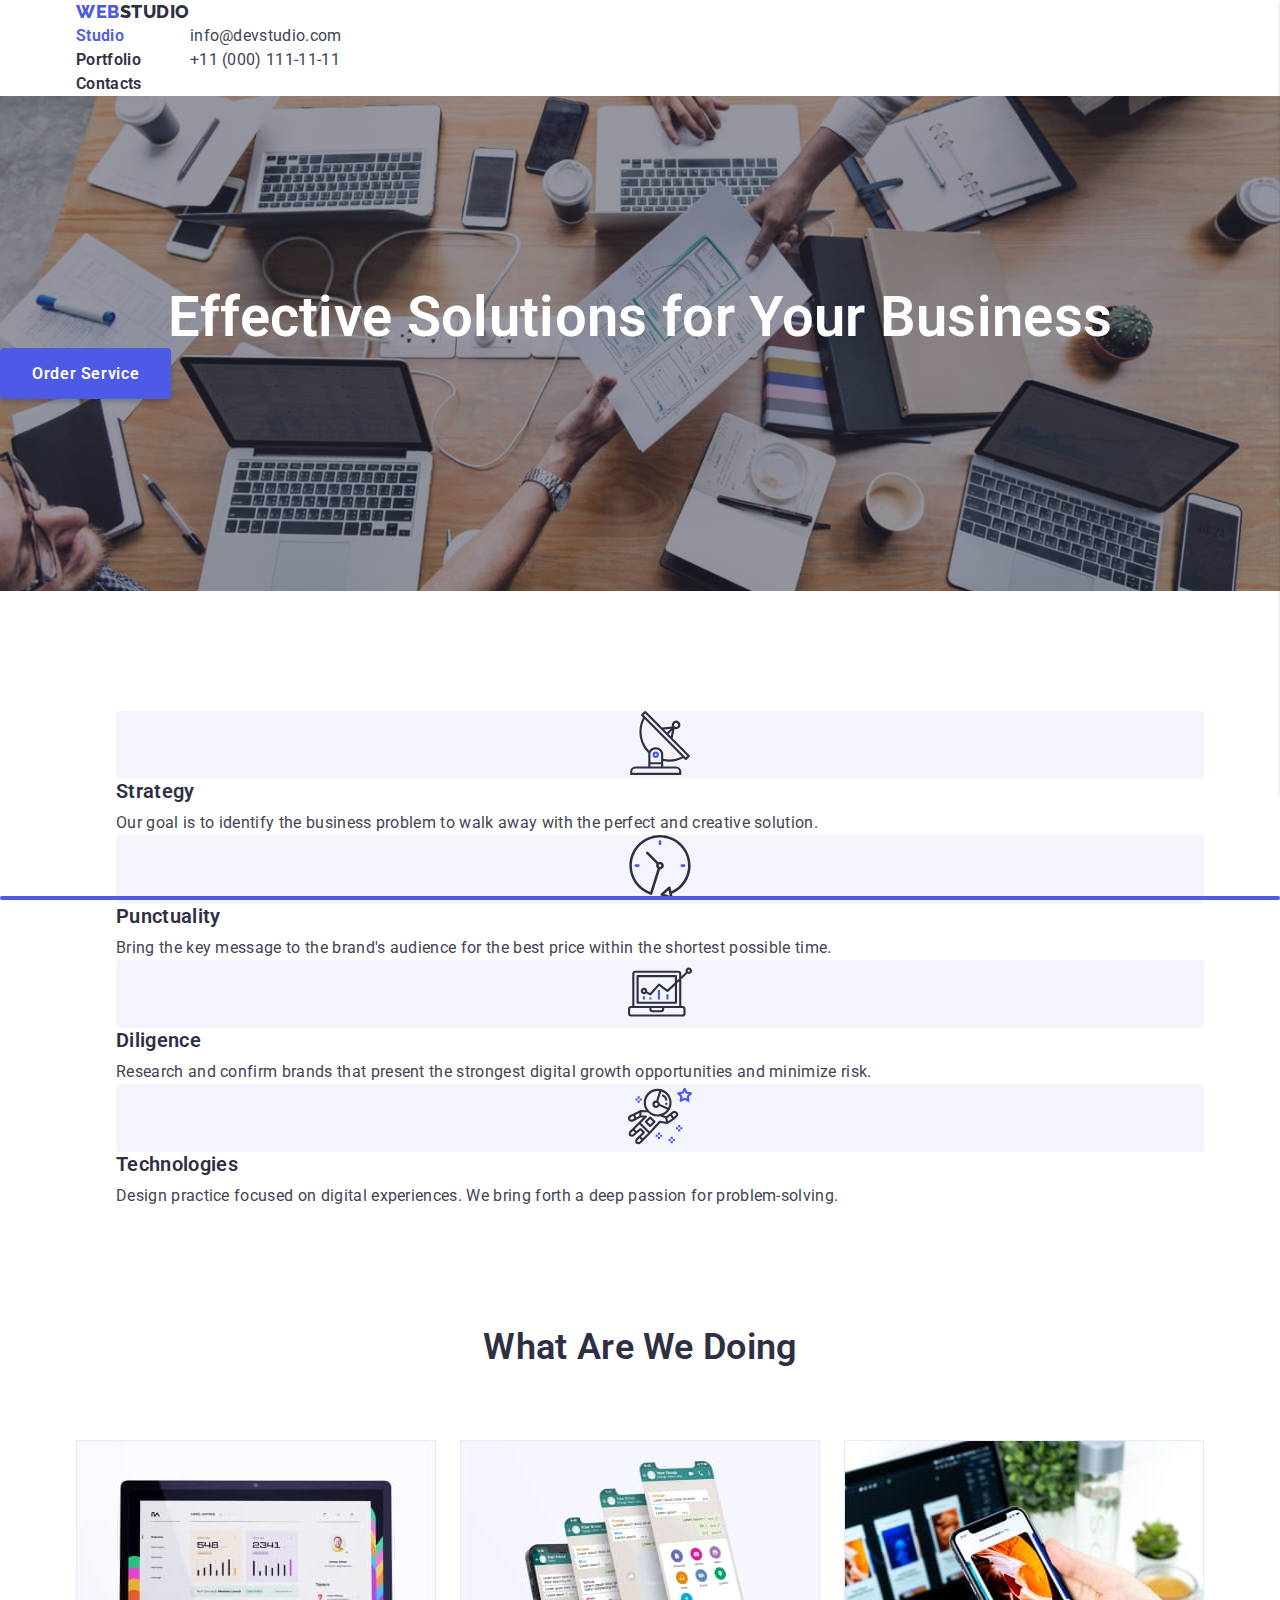
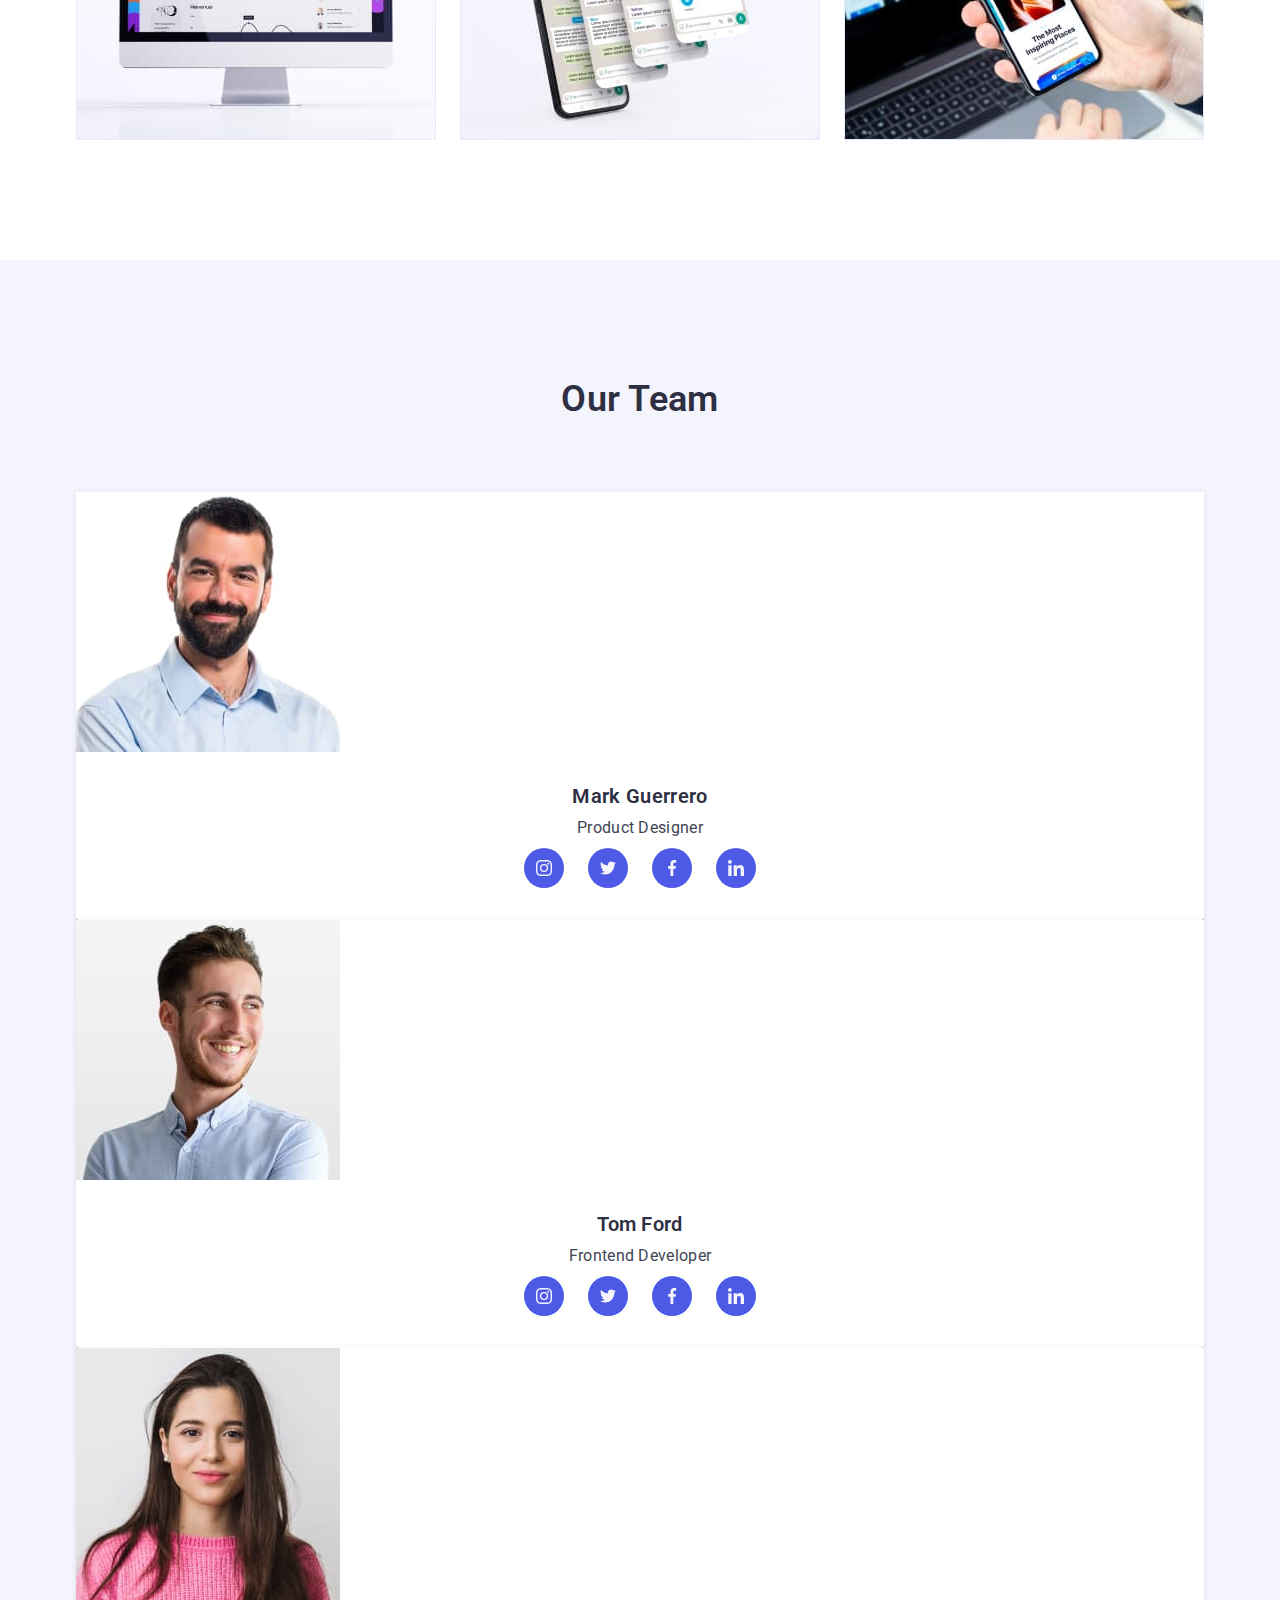
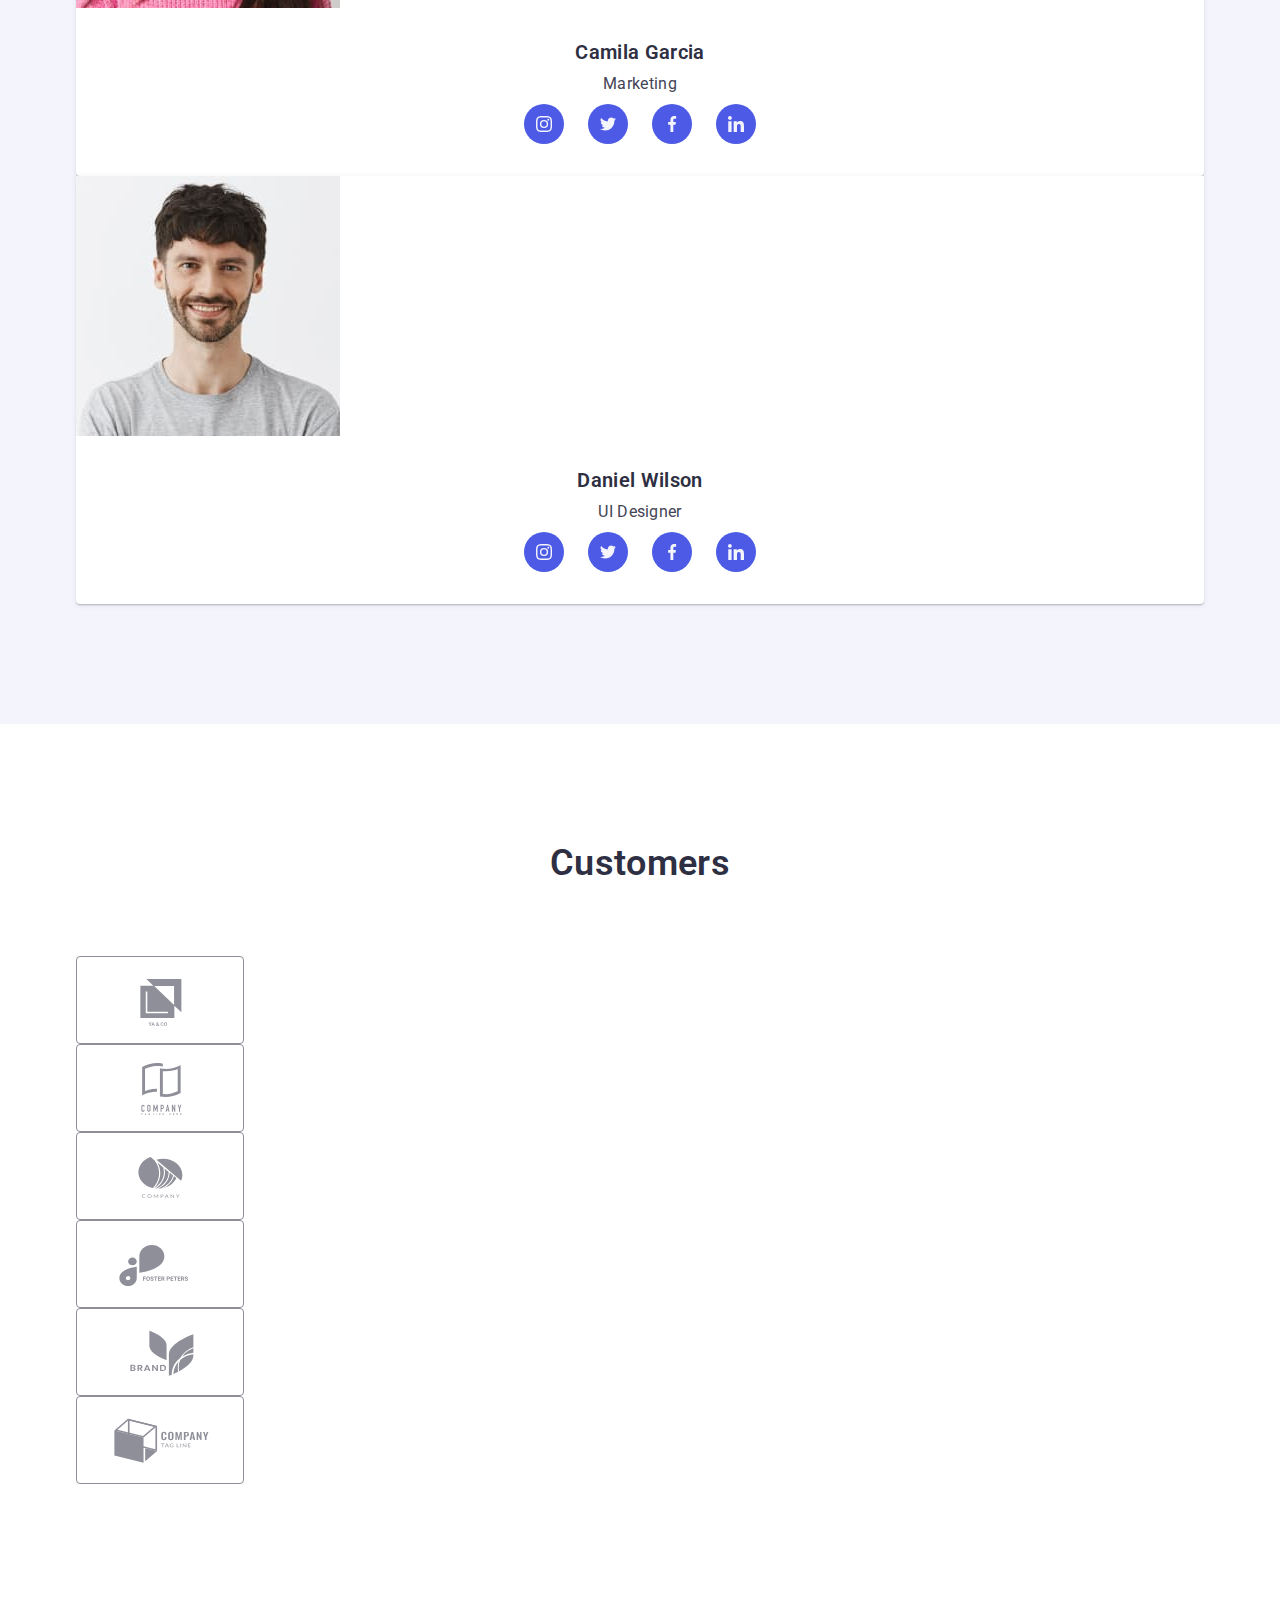
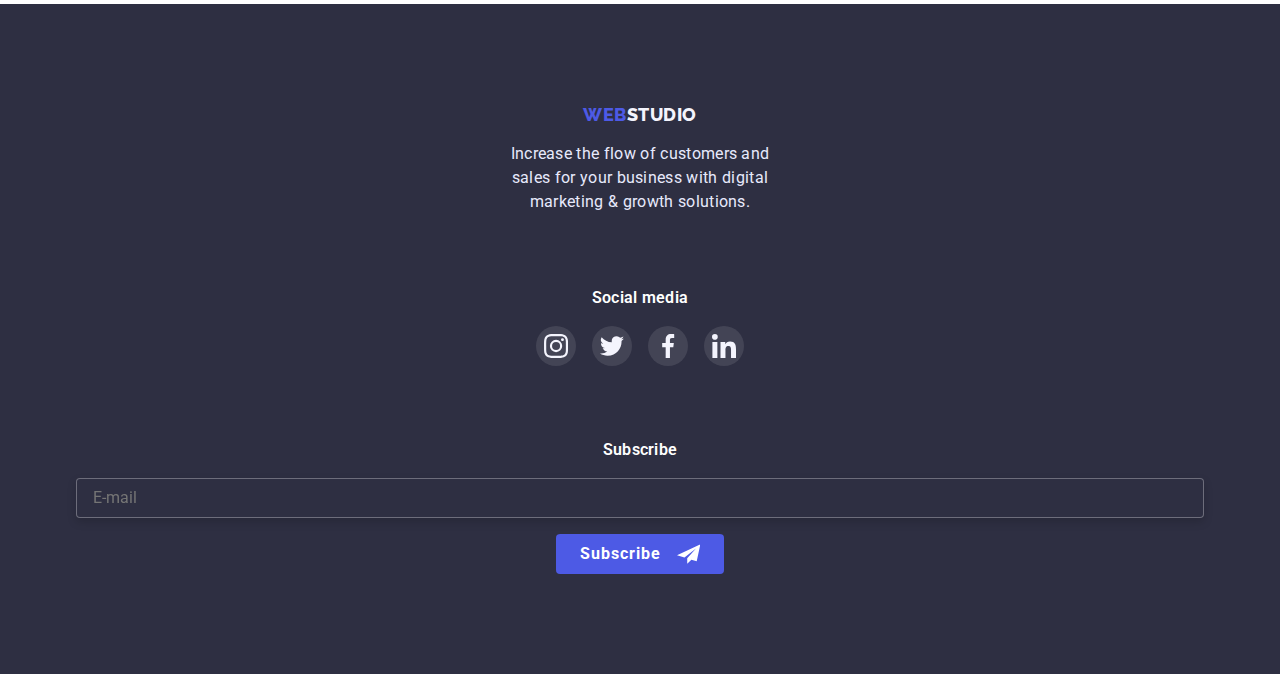
==== commit f6b7f074: "Added aditional settings for services and future sections" ====
--- a/index.html
+++ b/index.html
@@ -195,7 +195,7 @@
           </ul>
         </div>
       </section>
-      <section class="section">
+      <section class="section section-services">
         <div class="container">
           <h2 class="section-title">What are we doing</h2>
           <ul class="services">
--- a/css/main.min.css
+++ b/css/main.min.css
@@ -1 +1 @@
-.list{margin:0px;padding:0px}h1,h2,h3,h4,h5,h6,p,ul,a{margin:0}img{display:block;max-width:100%;height:auto}ul{list-style:none}.link{text-decoration:none}.pointer{cursor:pointer}body{margin:0px;color:#434455;background-color:#fff;font-family:Roboto,sans-serif;letter-spacing:.02em}.container{padding-left:15px;padding-right:15px;margin-left:auto;margin-right:auto}@media screen and (min-width: 428px){.container{width:428px}}@media screen and (min-width: 768px){.container{width:768px}}@media screen and (min-width: 1158px){.container{width:1158px}}.logo-top{color:#4d5ae5;font-family:Raleway,sans-serif;font-weight:800;font-size:18px;line-height:1.33;letter-spacing:.03em;text-transform:uppercase;text-decoration:none}.logo-top .logo-header{color:#2e2f42}.logo-bottom{color:#4d5ae5;font-family:Raleway,sans-serif;font-weight:800;font-size:18px;line-height:1.17;letter-spacing:.03em;text-transform:uppercase;text-decoration:none}.logo-bottom .logo-footer{color:#f4f4fd}.border-header{-webkit-box-shadow:0px 2px 1px rgba(46,47,66,.08),0px 1px 1px rgba(46,47,66,.16),0px 1px 6px rgba(46,47,66,.08);box-shadow:0px 2px 1px rgba(46,47,66,.08),0px 1px 1px rgba(46,47,66,.16),0px 1px 6px rgba(46,47,66,.08)}.all-header{display:-webkit-box;display:-ms-flexbox;display:flex;-webkit-box-align:center;-ms-flex-align:center;align-items:center}.container .menu-toggle{position:absolute;top:25px;right:25px;min-width:32px;min-height:22px;color:#fff}@media screen and (max-width: 767px){.all-header{-webkit-box-pack:justify;-ms-flex-pack:justify;justify-content:space-between;padding-top:24px;padding-bottom:24px}}@media screen and (max-width: 767px){.contacts-nav{display:none}.site-nav{display:none}}.site-nav .link{color:#2e2f42;font-weight:600;font-size:16px;line-height:1.5;text-decoration:none;-webkit-transition-property:color;transition-property:color;-webkit-transition-duration:250ms;transition-duration:250ms;-webkit-transition-timing-function:cubic-bezier(0.4, 0, 0.2, 1);transition-timing-function:cubic-bezier(0.4, 0, 0.2, 1)}.site-nav .link:hover,.site-nav .link:focus{color:#434455}.site-nav .link.current,.site-nav .link:active{color:#4d5ae5}.current::after{position:absolute;left:0;bottom:0;content:"";display:block;width:100%;height:4px;background-color:#4d5ae5;border-radius:2px}.contacts-nav .contacts{color:#434455;font-size:16px;line-height:1.5;text-decoration:none;-webkit-transition:color 250ms cubic-bezier(0.4, 0, 0.2, 1);transition:color 250ms cubic-bezier(0.4, 0, 0.2, 1)}.contacts-nav .contacts:hover,.contacts-nav .contacts:focus{color:#4d5ae5}.menu-container{position:fixed;top:0;left:0;width:100%;height:100%;max-height:796px;z-index:999;padding:40px;background-color:#fff;-webkit-box-shadow:0px 2px 1px rgba(46,47,66,.08),0px 1px 1px rgba(46,47,66,.16),0px 1px 6px rgba(46,47,66,.08);box-shadow:0px 2px 1px rgba(46,47,66,.08),0px 1px 1px rgba(46,47,66,.16),0px 1px 6px rgba(46,47,66,.08);-webkit-transform:translateX(100%);transform:translateX(100%);-webkit-transition:-webkit-transform 250ms cubic-bezier(0.4, 0, 0.2, 1);transition:-webkit-transform 250ms cubic-bezier(0.4, 0, 0.2, 1);transition:transform 250ms cubic-bezier(0.4, 0, 0.2, 1);transition:transform 250ms cubic-bezier(0.4, 0, 0.2, 1), -webkit-transform 250ms cubic-bezier(0.4, 0, 0.2, 1)}.menu-container.is-open{-webkit-transform:translateX(0);transform:translateX(0)}.menu-toggle{position:absolute;display:-webkit-box;display:-ms-flexbox;display:flex;-webkit-box-align:center;-ms-flex-align:center;align-items:center;-webkit-box-pack:center;-ms-flex-pack:center;justify-content:center;margin:0;padding:0;background-color:rgba(0,0,0,0);cursor:pointer;border:none;border-radius:50%;outline:none}@media(min-width: 768px){.menu-toggle{display:none}}.menu-toggle:hover,.menu-toggle:focus{background-color:rgba(0,0,0,.1)}.menu-container .menu-toggle{position:absolute;top:25px;right:30px;display:-webkit-box;display:-ms-flexbox;display:flex;-webkit-box-align:center;-ms-flex-align:center;align-items:center;-webkit-box-pack:center;-ms-flex-pack:center;justify-content:center;width:24px;height:24px;color:#fff;border-radius:50%;background-color:#e7e9fc;border:1px solid rgba(0,0,0,.1019607843)}.mobile-menu{margin-top:40px;margin-bottom:284px;display:block;padding:0;list-style:none}.mobile-menu .item:not(:last-child){margin-bottom:40px}.mobile-menu .link{display:block;text-decoration:none;color:#2e2f42;font-weight:600;font-size:36px;line-height:1.111;text-decoration:none;-webkit-transition-property:color;transition-property:color;-webkit-transition-duration:250ms;transition-duration:250ms;-webkit-transition-timing-function:cubic-bezier(0.4, 0, 0.2, 1);transition-timing-function:cubic-bezier(0.4, 0, 0.2, 1)}.mobile-menu .link:hover,.mobile-menu .link:focus{color:#434455}.mobile-menu .link.actual,.mobile-menu .link:active{color:#4d5ae5}.mobile-contacts{display:block;padding:0;margin-bottom:48px;list-style:none}.mobile-contacts .item:not(:last-child){margin-bottom:40px}.mobile-contacts .contacts{color:#4d5ae5;font-weight:600;font-size:36px;line-height:1.111;text-decoration:none;-webkit-transition:color 250ms cubic-bezier(0.4, 0, 0.2, 1);transition:color 250ms cubic-bezier(0.4, 0, 0.2, 1)}.mobile-contacts .contacts:hover,.mobile-contacts .contacts:focus{color:#4d5ae5}.mobile-contacts .contacts-mail{color:#434455;font-weight:600;font-size:20px;line-height:1.2;text-decoration:none}.mobile-social-link{display:-webkit-box;display:-ms-flexbox;display:flex;-webkit-box-pack:center;-ms-flex-pack:center;justify-content:center;-webkit-box-align:center;-ms-flex-align:center;align-items:center;text-align:center;padding:0;list-style:none;gap:56px}.mobile-social-link .mobile-social-block{display:-webkit-box;display:-ms-flexbox;display:flex;-webkit-box-pack:center;-ms-flex-pack:center;justify-content:center;-webkit-box-align:center;-ms-flex-align:center;align-items:center;text-align:center;width:40px;height:40px;border-radius:50%;background-color:#4d5ae5}.overlay{background-image:-webkit-gradient(linear, left top, right top, from(rgba(46, 47, 66, 0.5)), to(rgba(46, 47, 66, 0.5))),url("../images1/peopleoffice.jpg");background-image:linear-gradient(to right, rgba(46, 47, 66, 0.5), rgba(46, 47, 66, 0.5)),url("../images1/peopleoffice.jpg");background-repeat:no-repeat;background-position:center;background-size:cover}.hero{text-align:center;background-color:#2e2f42}.hero-content{padding-top:192px;padding-bottom:192px}.hero-title{color:#fff;font-weight:600;font-size:56px;line-height:1.07}.hero-button{-webkit-box-orient:horizontal;-webkit-box-direction:normal;-ms-flex-direction:row;flex-direction:row;gap:10px;border-radius:4px;border:none;-webkit-box-align:center;-ms-flex-align:center;align-items:center;padding:16px 32px;min-width:170px;min-height:51px;-webkit-box-shadow:0px 4px 4px rgba(0,0,0,.15);box-shadow:0px 4px 4px rgba(0,0,0,.15);color:#fff;background-color:#4d5ae5;font-family:inherit;font-weight:600;font-size:16px;line-height:1.19;display:-webkit-box;display:-ms-flexbox;display:flex;align-items:center;letter-spacing:.04em;-webkit-transition:background-color 250ms cubic-bezier(0.4, 0, 0.2, 1),-webkit-box-shadow 250ms cubic-bezier(0.4, 0, 0.2, 1);transition:background-color 250ms cubic-bezier(0.4, 0, 0.2, 1),-webkit-box-shadow 250ms cubic-bezier(0.4, 0, 0.2, 1);transition:box-shadow 250ms cubic-bezier(0.4, 0, 0.2, 1),background-color 250ms cubic-bezier(0.4, 0, 0.2, 1);transition:box-shadow 250ms cubic-bezier(0.4, 0, 0.2, 1),background-color 250ms cubic-bezier(0.4, 0, 0.2, 1),-webkit-box-shadow 250ms cubic-bezier(0.4, 0, 0.2, 1)}.hero-button:hover,.hero-button:focus{-webkit-box-shadow:0px 1px 6px rgba(46,47,66,.08),0px 1px 1px rgba(46,47,66,.16),0px 2px 1px rgba(46,47,66,.08);box-shadow:0px 1px 6px rgba(46,47,66,.08),0px 1px 1px rgba(46,47,66,.16),0px 2px 1px rgba(46,47,66,.08)}.hero-button:active{background-color:#404bbf;-webkit-box-shadow:0px 4px 4px rgba(0,0,0,.15);box-shadow:0px 4px 4px rgba(0,0,0,.15)}.section-title{margin-top:0px;color:#2e2f42;font-weight:600;font-size:36px;line-height:1.11;text-align:center;text-transform:capitalize}.visually-hidden{position:absolute;width:1px;height:1px;margin:-1px;border:0;padding:0;clip:rect(0 0 0 0);overflow:hidden}.content-title{margin-top:0px;margin-bottom:0px;color:#2e2f42;font-weight:600;font-size:20px;line-height:1.2}.section{padding-top:120px;padding-bottom:120px}.features-section{padding-bottom:0px}.feature-block{border-radius:4px;text-align:center;background-color:#f4f4fd;border-radius:4px}.section-text{color:#434455;font-size:16px;line-height:1.5}.services{margin-top:72px;padding:0}.services .items:not(:last-child){padding-right:24px}.team{margin:0;padding:0;margin-top:72px}.team-elements{background-color:#fff;-webkit-box-shadow:0px 1px 6px rgba(46,47,66,.08),0px 1px 1px rgba(46,47,66,.16),0px 2px 1px rgba(46,47,66,.08);box-shadow:0px 1px 6px rgba(46,47,66,.08),0px 1px 1px rgba(46,47,66,.16),0px 2px 1px rgba(46,47,66,.08);border-radius:0px 0px 4px 4px}.team-background{background-color:#f4f4fd}.teamcard-content{text-align:center;padding:32px 16px}.social-link{display:-webkit-box;display:-ms-flexbox;display:flex;-webkit-box-pack:center;-ms-flex-pack:center;justify-content:center;margin:0;padding:0;margin-top:8px;gap:24px}.social-block{display:-webkit-box;display:-ms-flexbox;display:flex;-webkit-box-pack:center;-ms-flex-pack:center;justify-content:center;-webkit-box-align:center;-ms-flex-align:center;align-items:center;text-align:center;width:40px;height:40px;padding:12px 12px;border-radius:50%;background-color:#4d5ae5}.social-blok:not(:last-child){margin-right:24px}.customer-block{margin:0;padding:0;margin-top:72px;gap:24px;-webkit-box-pack:center;-ms-flex-pack:center;justify-content:center}.customer-block .items{width:168px;height:88px}.customer-block-icon{width:100%;height:100%;display:-webkit-box;display:-ms-flexbox;display:flex;-webkit-box-align:center;-ms-flex-align:center;align-items:center;-webkit-box-pack:center;-ms-flex-pack:center;justify-content:center;background-color:#fff;border:1px solid #8e8f99;border-radius:4px;color:#8e8f99;-webkit-transition:color 250ms cubic-bezier(0.4, 0, 0.2, 1),border-color 250ms cubic-bezier(0.4, 0, 0.2, 1);transition:color 250ms cubic-bezier(0.4, 0, 0.2, 1),border-color 250ms cubic-bezier(0.4, 0, 0.2, 1)}.icon-customer{fill:currentColor}.customer-block-icon:hover,.customer-block-icon:focus{color:#4d5ae5;border-color:#4d5ae5}.footer{margin-left:auto;margin-right:auto;padding-top:100px;padding-bottom:100px;background-color:#2e2f42}.all-footer{margin:0;padding:0}.footer-block{width:264px;margin-left:auto;margin-right:auto;text-align:center}.footer-text{width:264px;margin-top:16px;color:#e7e9fc;font-size:16px;line-height:1.5}.social-items{display:-webkit-box;display:-ms-flexbox;display:flex;margin:0;padding:0}.social-media{display:block;margin-left:auto;margin-right:auto;text-align:center}.social-text,.form-text{display:inline-block;margin-bottom:16px;font-weight:600;font-size:16px;line-height:1.5;color:#fff}.social-link-footer{display:-webkit-box;display:-ms-flexbox;display:flex;margin:0;padding:0;gap:16px}.elements-size{width:40px;height:40px}.social-blok-footer{display:-webkit-box;display:-ms-flexbox;display:flex;margin:0;width:100%;height:100%;border-radius:4px;-webkit-box-pack:center;-ms-flex-pack:center;justify-content:center;-webkit-box-align:center;-ms-flex-align:center;align-items:center;text-align:center;border-radius:50%;background-color:rgba(255,255,255,.1);-webkit-transition:background-color 250ms cubic-bezier(0.4, 0, 0.2, 1),outline-color 250ms cubic-bezier(0.4, 0, 0.2, 1);transition:background-color 250ms cubic-bezier(0.4, 0, 0.2, 1),outline-color 250ms cubic-bezier(0.4, 0, 0.2, 1)}.social-blok:not(:last-child){margin-right:24px}.social-blok-footer:hover,.social-blok-footer:focus{background-color:#31d0aa;outline-color:rgba(0,0,0,0)}.footer-form{position:relative}.footer-input-text{display:-webkit-box;display:-ms-flexbox;display:flex;width:264px;height:40px;margin-right:24px;padding-top:8px;padding-left:16px;padding-bottom:8px;background-color:#2e2f42;border:1px solid rgba(255,255,255,.3);-webkit-filter:drop-shadow(0px 4px 4px rgba(0, 0, 0, 0.15));filter:drop-shadow(0px 4px 4px rgba(0, 0, 0, 0.15));border-radius:4px}.button-subscribe{display:-webkit-box;display:-ms-flexbox;display:flex;width:168px;height:40px;padding:8px 24px;gap:16px;border:none;color:#fff;background:#4d5ae5;border-radius:4px;font-weight:700;font-size:16px;line-height:1.5;letter-spacing:.06em}.filter-button{padding:8px 16px;color:#4d5ae5;background-color:#e7e9fc;font-family:inherit;font-weight:600;font-size:16px;line-height:1.5;text-align:center;letter-spacing:.04em;border:1px solid #e7e9fc;border-radius:4px;-webkit-transition:color 250ms cubic-bezier(0.4, 0, 0.2, 1),background-color 250ms cubic-bezier(0.4, 0, 0.2, 1),-webkit-box-shadow 250ms cubic-bezier(0.4, 0, 0.2, 1);transition:color 250ms cubic-bezier(0.4, 0, 0.2, 1),background-color 250ms cubic-bezier(0.4, 0, 0.2, 1),-webkit-box-shadow 250ms cubic-bezier(0.4, 0, 0.2, 1);transition:color 250ms cubic-bezier(0.4, 0, 0.2, 1),background-color 250ms cubic-bezier(0.4, 0, 0.2, 1),box-shadow 250ms cubic-bezier(0.4, 0, 0.2, 1);transition:color 250ms cubic-bezier(0.4, 0, 0.2, 1),background-color 250ms cubic-bezier(0.4, 0, 0.2, 1),box-shadow 250ms cubic-bezier(0.4, 0, 0.2, 1),-webkit-box-shadow 250ms cubic-bezier(0.4, 0, 0.2, 1)}.filter-button:hover,.filter-button:focus{color:#fff;background-color:#4d5ae5;-webkit-box-shadow:0px 3px 1px rgba(0,0,0,.1),0px 2px 1px rgba(0,0,0,.08),0px 2px 2px rgba(0,0,0,.12);box-shadow:0px 3px 1px rgba(0,0,0,.1),0px 2px 1px rgba(0,0,0,.08),0px 2px 2px rgba(0,0,0,.12)}.porfolio-section{padding-top:96px;padding-bottom:120px}.filter{display:-webkit-box;display:-ms-flexbox;display:flex;-webkit-box-pack:center;-ms-flex-pack:center;justify-content:center;text-align:center;padding:0px;margin-left:auto;margin-right:auto;margin-bottom:72px}.filter .items{-webkit-box-pack:center;-ms-flex-pack:center;justify-content:center}.filter .items:not(:last-child){padding-right:24px}.portfolio{display:-webkit-box;display:-ms-flexbox;display:flex;-ms-flex-wrap:wrap;flex-wrap:wrap;padding:0;margin:0;gap:24px;text-decoration:none}.portfolio-elements{position:relative;-ms-flex-preferred-size:calc((100% - 48px)/3);flex-basis:calc((100% - 48px)/3);border:.5px solid #f4f4fd;-webkit-transition:-webkit-box-shadow 250ms cubic-bezier(0.4, 0, 0.2, 1);transition:-webkit-box-shadow 250ms cubic-bezier(0.4, 0, 0.2, 1);transition:box-shadow 250ms cubic-bezier(0.4, 0, 0.2, 1);transition:box-shadow 250ms cubic-bezier(0.4, 0, 0.2, 1), -webkit-box-shadow 250ms cubic-bezier(0.4, 0, 0.2, 1)}.portfolio-elements:hover,.portfolio-elements:focus{-webkit-box-shadow:0px 1px 6px rgba(46,47,66,.08);box-shadow:0px 1px 6px rgba(46,47,66,.08)}.card-content{padding:32px;padding-left:16px;text-align:left}.section-text{margin-top:8px}.cards-overlay{position:relative;overflow:hidden}.text-cards-overlay{position:absolute;top:0;left:0;padding-top:40px;padding-right:32px;padding-bottom:164px;padding-left:32px;width:100%;height:100%;background-color:#4d5ae5;font-size:16px;line-height:1.5;color:#f4f4fd;-webkit-transform:translateY(100%);transform:translateY(100%);-webkit-transition:-webkit-transform 250ms cubic-bezier(0.4, 0, 0.2, 1);transition:-webkit-transform 250ms cubic-bezier(0.4, 0, 0.2, 1);transition:transform 250ms cubic-bezier(0.4, 0, 0.2, 1);transition:transform 250ms cubic-bezier(0.4, 0, 0.2, 1), -webkit-transform 250ms cubic-bezier(0.4, 0, 0.2, 1)}.portfolio-link:hover .text-cards-overlay,.portfolio-link:focus .text-cards-overlay{-webkit-transform:translateY(0%);transform:translateY(0%)}.backdrop{position:fixed;top:0;left:0;width:100%;height:100%;background-color:rgba(46,47,66,.4);opacity:1;-webkit-transition:opacity 250ms cubic-bezier(0.4, 0, 0.2, 1);transition:opacity 250ms cubic-bezier(0.4, 0, 0.2, 1)}.backdrop.is-hidden{visibility:hidden;opacity:0;pointer-events:none}.backdrop.is-hidden .modal{-webkit-transform:translate(-50%, -50%) scale(1.3);transform:translate(-50%, -50%) scale(1.3)}.modal{position:absolute;top:50%;left:50%;width:408px;height:576px;background-color:#fcfcfc;-webkit-box-shadow:0px 1px 1px rgba(0,0,0,.1411764706),0px 1px 3px rgba(0,0,0,.1215686275),0px 2px 1px rgba(0,0,0,.2);box-shadow:0px 1px 1px rgba(0,0,0,.1411764706),0px 1px 3px rgba(0,0,0,.1215686275),0px 2px 1px rgba(0,0,0,.2);border-radius:4px;-webkit-transform:translate(-50%, -50%) scale(1);transform:translate(-50%, -50%) scale(1);-webkit-transition:-webkit-transform 250ms cubic-bezier(0.4, 0, 0.2, 1);transition:-webkit-transform 250ms cubic-bezier(0.4, 0, 0.2, 1);transition:transform 250ms cubic-bezier(0.4, 0, 0.2, 1);transition:transform 250ms cubic-bezier(0.4, 0, 0.2, 1), -webkit-transform 250ms cubic-bezier(0.4, 0, 0.2, 1)}.button-close{position:absolute;top:24px;right:24px;display:-webkit-box;display:-ms-flexbox;display:flex;-webkit-box-align:center;-ms-flex-align:center;align-items:center;-webkit-box-pack:center;-ms-flex-pack:center;justify-content:center;width:24px;height:24px;border-radius:50%;background-color:#e7e9fc;border:1px solid rgba(0,0,0,.1019607843)}textarea{resize:none}.form-describe{position:absolute;top:72px;left:24px;right:24px;display:inline-block;-webkit-box-pack:center;-ms-flex-pack:center;justify-content:center;text-align:center;font-weight:600;font-size:16px;line-height:1.5;color:#2e2f42}.modal-form{position:absolute;top:112px}.form-field{position:relative;margin-left:24px;margin-right:24px;margin-bottom:8px}.form-field label,.form-field-text label{margin:0;padding:0;padding-bottom:4px;color:#8e8f99;font-size:12px;line-height:1.17;letter-spacing:.01em}.form-input{margin:0;padding-left:34px;width:360px;height:40px;border:1px solid rgba(33,33,33,.2);border-radius:4px;-webkit-transition:outline 250ms cubic-bezier(0.4, 0, 0.2, 1);transition:outline 250ms cubic-bezier(0.4, 0, 0.2, 1)}.form-input:hover,.form-input:focus{border:rgba(0,0,0,0);outline:1px solid #4d5ae5}.icon-input{position:absolute;top:45%;left:5%;fill:currentColor;-webkit-transition:color 250ms cubic-bezier(0.4, 0, 0.2, 1);transition:color 250ms cubic-bezier(0.4, 0, 0.2, 1)}.form-input:hover+.icon-input,.form-input:focus+.icon-input{color:#4d5ae5}.form-field-text{display:-webkit-box;display:-ms-flexbox;display:flex;-webkit-box-orient:vertical;-webkit-box-direction:normal;-ms-flex-direction:column;flex-direction:column;margin-left:24px;margin-right:24px;margin-bottom:16px}.form-field-text .comment-style{padding-top:8px;padding-left:16px;width:360px;height:120px;font-size:12px;line-height:1.17;letter-spacing:.01em;color:rgba(117,117,117,.5);border:1px solid rgba(33,33,33,.2);border-radius:4px}.checkbox-field{display:-webkit-box;display:-ms-flexbox;display:flex;margin:0;padding:0;margin-left:24px;margin-right:24px;margin-bottom:24px}.policy-label{display:-webkit-box;display:-ms-flexbox;display:flex;-webkit-box-align:center;-ms-flex-align:center;align-items:center;text-align:center;font-size:12px;line-height:1.33;letter-spacing:.04em;color:#757575}.check-input{position:absolute;width:1px;height:1px;margin:-1px;border:0;padding:0;clip:rect(0 0 0 0);overflow:hidden}.icon-checkbox{margin:0;padding:0;margin-right:8px;fill:rgba(0,0,0,0);border:1.25px solid #2e2f42;border-radius:2px}.check-input:checked+.icon-checkbox{background:#4d5ae5;border:1.25px solid #4d5ae5;border-radius:2px}.button-send{display:-webkit-box;display:-ms-flexbox;display:flex;margin-left:auto;margin-right:auto;width:170px;height:51px;padding:16px 32px;-webkit-box-pack:center;-ms-flex-pack:center;justify-content:center;-webkit-box-align:center;-ms-flex-align:center;align-items:center;text-align:center;font-weight:600;font-size:16px;line-height:1.19;letter-spacing:.04em;color:#fff;background:#4d5ae5;-webkit-box-shadow:0px 4px 4px rgba(0,0,0,.15);box-shadow:0px 4px 4px rgba(0,0,0,.15);border:none;border-radius:4px}/*# sourceMappingURL=main.min.css.map */+.list{margin:0px;padding:0px}h1,h2,h3,h4,h5,h6,p,ul,a{margin:0}img{display:block;max-width:100%;height:auto}ul{list-style:none}.link{text-decoration:none}.pointer{cursor:pointer}body{margin:0px;color:#434455;background-color:#fff;font-family:Roboto,sans-serif;letter-spacing:.02em}.container{padding-left:15px;padding-right:15px;margin-left:auto;margin-right:auto}@media screen and (min-width: 428px){.container{width:428px}}@media screen and (min-width: 768px){.container{width:768px}}@media screen and (min-width: 1158px){.container{width:1158px}}.logo-top{color:#4d5ae5;font-family:Raleway,sans-serif;font-weight:800;font-size:18px;line-height:1.33;letter-spacing:.03em;text-transform:uppercase;text-decoration:none}.logo-top .logo-header{color:#2e2f42}.logo-bottom{color:#4d5ae5;font-family:Raleway,sans-serif;font-weight:800;font-size:18px;line-height:1.17;letter-spacing:.03em;text-transform:uppercase;text-decoration:none}.logo-bottom .logo-footer{color:#f4f4fd}.border-header{-webkit-box-shadow:0px 2px 1px rgba(46,47,66,.08),0px 1px 1px rgba(46,47,66,.16),0px 1px 6px rgba(46,47,66,.08);box-shadow:0px 2px 1px rgba(46,47,66,.08),0px 1px 1px rgba(46,47,66,.16),0px 1px 6px rgba(46,47,66,.08)}.all-header{display:-webkit-box;display:-ms-flexbox;display:flex;-webkit-box-align:center;-ms-flex-align:center;align-items:center}.container .menu-toggle{position:absolute;top:25px;right:25px;min-width:32px;min-height:22px;color:#fff}@media screen and (max-width: 767px){.all-header{-webkit-box-pack:justify;-ms-flex-pack:justify;justify-content:space-between;padding-top:24px;padding-bottom:24px}}@media screen and (max-width: 767px){.contacts-nav{display:none}.site-nav{display:none}}.site-nav .link{color:#2e2f42;font-weight:600;font-size:16px;line-height:1.5;text-decoration:none;-webkit-transition-property:color;transition-property:color;-webkit-transition-duration:250ms;transition-duration:250ms;-webkit-transition-timing-function:cubic-bezier(0.4, 0, 0.2, 1);transition-timing-function:cubic-bezier(0.4, 0, 0.2, 1)}.site-nav .link:hover,.site-nav .link:focus{color:#434455}.site-nav .link.current,.site-nav .link:active{color:#4d5ae5}.current::after{position:absolute;left:0;bottom:0;content:"";display:block;width:100%;height:4px;background-color:#4d5ae5;border-radius:2px}.contacts-nav .contacts{color:#434455;font-size:16px;line-height:1.5;text-decoration:none;-webkit-transition:color 250ms cubic-bezier(0.4, 0, 0.2, 1);transition:color 250ms cubic-bezier(0.4, 0, 0.2, 1)}.contacts-nav .contacts:hover,.contacts-nav .contacts:focus{color:#4d5ae5}.menu-container{position:fixed;top:0;left:0;width:100%;height:100%;max-height:796px;z-index:999;padding:40px;background-color:#fff;-webkit-box-shadow:0px 2px 1px rgba(46,47,66,.08),0px 1px 1px rgba(46,47,66,.16),0px 1px 6px rgba(46,47,66,.08);box-shadow:0px 2px 1px rgba(46,47,66,.08),0px 1px 1px rgba(46,47,66,.16),0px 1px 6px rgba(46,47,66,.08);-webkit-transform:translateX(100%);transform:translateX(100%);-webkit-transition:-webkit-transform 250ms cubic-bezier(0.4, 0, 0.2, 1);transition:-webkit-transform 250ms cubic-bezier(0.4, 0, 0.2, 1);transition:transform 250ms cubic-bezier(0.4, 0, 0.2, 1);transition:transform 250ms cubic-bezier(0.4, 0, 0.2, 1), -webkit-transform 250ms cubic-bezier(0.4, 0, 0.2, 1)}.menu-container.is-open{-webkit-transform:translateX(0);transform:translateX(0)}.menu-toggle{position:absolute;display:-webkit-box;display:-ms-flexbox;display:flex;-webkit-box-align:center;-ms-flex-align:center;align-items:center;-webkit-box-pack:center;-ms-flex-pack:center;justify-content:center;margin:0;padding:0;background-color:rgba(0,0,0,0);cursor:pointer;border:none;border-radius:50%;outline:none}@media(min-width: 768px){.menu-toggle{display:none}}.menu-toggle:hover,.menu-toggle:focus{background-color:rgba(0,0,0,.1)}.menu-container .menu-toggle{position:absolute;top:25px;right:30px;display:-webkit-box;display:-ms-flexbox;display:flex;-webkit-box-align:center;-ms-flex-align:center;align-items:center;-webkit-box-pack:center;-ms-flex-pack:center;justify-content:center;width:24px;height:24px;color:#fff;border-radius:50%;background-color:#e7e9fc;border:1px solid rgba(0,0,0,.1019607843)}.mobile-menu{margin-top:40px;margin-bottom:284px;display:block;padding:0;list-style:none}.mobile-menu .item:not(:last-child){margin-bottom:40px}.mobile-menu .link{display:block;text-decoration:none;color:#2e2f42;font-weight:600;font-size:36px;line-height:1.111;text-decoration:none;-webkit-transition-property:color;transition-property:color;-webkit-transition-duration:250ms;transition-duration:250ms;-webkit-transition-timing-function:cubic-bezier(0.4, 0, 0.2, 1);transition-timing-function:cubic-bezier(0.4, 0, 0.2, 1)}.mobile-menu .link:hover,.mobile-menu .link:focus{color:#434455}.mobile-menu .link.actual,.mobile-menu .link:active{color:#4d5ae5}.mobile-contacts{display:block;padding:0;margin-bottom:48px;list-style:none}.mobile-contacts .item:not(:last-child){margin-bottom:40px}.mobile-contacts .contacts{color:#4d5ae5;font-weight:600;font-size:36px;line-height:1.111;text-decoration:none;-webkit-transition:color 250ms cubic-bezier(0.4, 0, 0.2, 1);transition:color 250ms cubic-bezier(0.4, 0, 0.2, 1)}.mobile-contacts .contacts:hover,.mobile-contacts .contacts:focus{color:#4d5ae5}.mobile-contacts .contacts-mail{color:#434455;font-weight:600;font-size:20px;line-height:1.2;text-decoration:none}.mobile-social-link{display:-webkit-box;display:-ms-flexbox;display:flex;-webkit-box-pack:center;-ms-flex-pack:center;justify-content:center;-webkit-box-align:center;-ms-flex-align:center;align-items:center;text-align:center;padding:0;list-style:none;gap:56px}.mobile-social-link .mobile-social-block{display:-webkit-box;display:-ms-flexbox;display:flex;-webkit-box-pack:center;-ms-flex-pack:center;justify-content:center;-webkit-box-align:center;-ms-flex-align:center;align-items:center;text-align:center;width:40px;height:40px;border-radius:50%;background-color:#4d5ae5}.overlay{background-image:-webkit-gradient(linear, left top, right top, from(rgba(46, 47, 66, 0.5)), to(rgba(46, 47, 66, 0.5))),url("../images1/peopleoffice.jpg");background-image:linear-gradient(to right, rgba(46, 47, 66, 0.5), rgba(46, 47, 66, 0.5)),url("../images1/peopleoffice.jpg");background-repeat:no-repeat;background-position:center;background-size:cover}.hero{text-align:center;background-color:#2e2f42}.hero-content{padding-top:192px;padding-bottom:192px}.hero-title{color:#fff;font-weight:600;font-size:56px;line-height:1.07}.hero-button{-webkit-box-orient:horizontal;-webkit-box-direction:normal;-ms-flex-direction:row;flex-direction:row;gap:10px;border-radius:4px;border:none;-webkit-box-align:center;-ms-flex-align:center;align-items:center;padding:16px 32px;min-width:170px;min-height:51px;-webkit-box-shadow:0px 4px 4px rgba(0,0,0,.15);box-shadow:0px 4px 4px rgba(0,0,0,.15);color:#fff;background-color:#4d5ae5;font-family:inherit;font-weight:600;font-size:16px;line-height:1.19;display:-webkit-box;display:-ms-flexbox;display:flex;align-items:center;letter-spacing:.04em;-webkit-transition:background-color 250ms cubic-bezier(0.4, 0, 0.2, 1),-webkit-box-shadow 250ms cubic-bezier(0.4, 0, 0.2, 1);transition:background-color 250ms cubic-bezier(0.4, 0, 0.2, 1),-webkit-box-shadow 250ms cubic-bezier(0.4, 0, 0.2, 1);transition:box-shadow 250ms cubic-bezier(0.4, 0, 0.2, 1),background-color 250ms cubic-bezier(0.4, 0, 0.2, 1);transition:box-shadow 250ms cubic-bezier(0.4, 0, 0.2, 1),background-color 250ms cubic-bezier(0.4, 0, 0.2, 1),-webkit-box-shadow 250ms cubic-bezier(0.4, 0, 0.2, 1)}.hero-button:hover,.hero-button:focus{-webkit-box-shadow:0px 1px 6px rgba(46,47,66,.08),0px 1px 1px rgba(46,47,66,.16),0px 2px 1px rgba(46,47,66,.08);box-shadow:0px 1px 6px rgba(46,47,66,.08),0px 1px 1px rgba(46,47,66,.16),0px 2px 1px rgba(46,47,66,.08)}.hero-button:active{background-color:#404bbf;-webkit-box-shadow:0px 4px 4px rgba(0,0,0,.15);box-shadow:0px 4px 4px rgba(0,0,0,.15)}.section-title{margin-top:0px;color:#2e2f42;font-weight:600;font-size:36px;line-height:1.11;text-align:center;text-transform:capitalize}.visually-hidden{position:absolute;width:1px;height:1px;margin:-1px;border:0;padding:0;clip:rect(0 0 0 0);overflow:hidden}.content-title{margin-top:0px;margin-bottom:0px;color:#2e2f42;font-weight:600;font-size:20px;line-height:1.2}.section{padding-top:120px;padding-bottom:120px}.features-section{padding-bottom:0px}.feature-block{border-radius:4px;text-align:center;background-color:#f4f4fd;border-radius:4px}.section-text{color:#434455;font-size:16px;line-height:1.5}@media screen and (max-width: 1157px){.section-services{display:none}}.services{display:-webkit-box;display:-ms-flexbox;display:flex;margin-top:72px;padding:0}.services .items:not(:last-child){padding-right:24px}.team{margin:0;padding:0;margin-top:72px}.team-elements{background-color:#fff;-webkit-box-shadow:0px 1px 6px rgba(46,47,66,.08),0px 1px 1px rgba(46,47,66,.16),0px 2px 1px rgba(46,47,66,.08);box-shadow:0px 1px 6px rgba(46,47,66,.08),0px 1px 1px rgba(46,47,66,.16),0px 2px 1px rgba(46,47,66,.08);border-radius:0px 0px 4px 4px}.team-background{background-color:#f4f4fd}.teamcard-content{text-align:center;padding:32px 16px}.social-link{display:-webkit-box;display:-ms-flexbox;display:flex;-webkit-box-pack:center;-ms-flex-pack:center;justify-content:center;margin:0;padding:0;margin-top:8px;gap:24px}.social-block{display:-webkit-box;display:-ms-flexbox;display:flex;-webkit-box-pack:center;-ms-flex-pack:center;justify-content:center;-webkit-box-align:center;-ms-flex-align:center;align-items:center;text-align:center;width:40px;height:40px;padding:12px 12px;border-radius:50%;background-color:#4d5ae5}.social-blok:not(:last-child){margin-right:24px}.customer-block{margin:0;padding:0;margin-top:72px;gap:24px;-webkit-box-pack:center;-ms-flex-pack:center;justify-content:center}.customer-block .items{width:168px;height:88px}.customer-block-icon{width:100%;height:100%;display:-webkit-box;display:-ms-flexbox;display:flex;-webkit-box-align:center;-ms-flex-align:center;align-items:center;-webkit-box-pack:center;-ms-flex-pack:center;justify-content:center;background-color:#fff;border:1px solid #8e8f99;border-radius:4px;color:#8e8f99;-webkit-transition:color 250ms cubic-bezier(0.4, 0, 0.2, 1),border-color 250ms cubic-bezier(0.4, 0, 0.2, 1);transition:color 250ms cubic-bezier(0.4, 0, 0.2, 1),border-color 250ms cubic-bezier(0.4, 0, 0.2, 1)}.icon-customer{fill:currentColor}.customer-block-icon:hover,.customer-block-icon:focus{color:#4d5ae5;border-color:#4d5ae5}.footer{margin:0;padding:0;margin-left:auto;margin-right:auto;padding-top:100px;padding-bottom:100px;background-color:#2e2f42}.all-footer{margin:0;padding:0}.footer-block{display:block;max-width:268px;padding:0;margin:0;margin-bottom:72px;margin-left:auto;margin-right:auto;text-align:center}.footer-text{margin-top:16px;color:#e7e9fc;font-size:16px;line-height:1.5}.social-items{display:-webkit-box;display:-ms-flexbox;display:flex;margin:0;padding:0}.social-media{display:block;margin-bottom:72px;margin-left:auto;margin-right:auto;text-align:center}.social-text,.form-text{display:inline-block;margin-bottom:16px;font-weight:600;font-size:16px;line-height:1.5;color:#fff}.social-link-footer{display:-webkit-box;display:-ms-flexbox;display:flex;margin:0;padding:0;-webkit-box-pack:center;-ms-flex-pack:center;justify-content:center;gap:16px}.elements-size{width:40px;height:40px}.social-blok-footer{display:-webkit-box;display:-ms-flexbox;display:flex;margin:0;width:100%;height:100%;border-radius:4px;-webkit-box-pack:center;-ms-flex-pack:center;justify-content:center;-webkit-box-align:center;-ms-flex-align:center;align-items:center;text-align:center;border-radius:50%;background-color:rgba(255,255,255,.1);-webkit-transition:background-color 250ms cubic-bezier(0.4, 0, 0.2, 1),outline-color 250ms cubic-bezier(0.4, 0, 0.2, 1);transition:background-color 250ms cubic-bezier(0.4, 0, 0.2, 1),outline-color 250ms cubic-bezier(0.4, 0, 0.2, 1)}.social-blok:not(:last-child){margin-right:24px}.social-blok-footer:hover,.social-blok-footer:focus{background-color:#31d0aa;outline-color:rgba(0,0,0,0)}.footer-form{display:block;text-align:center}.footer-input-text{display:-webkit-box;display:-ms-flexbox;display:flex;width:100%;height:40px;padding-top:8px;padding-left:16px;padding-bottom:8px;background-color:#2e2f42;border:1px solid rgba(255,255,255,.3);-webkit-filter:drop-shadow(0px 4px 4px rgba(0, 0, 0, 0.15));filter:drop-shadow(0px 4px 4px rgba(0, 0, 0, 0.15));border-radius:4px}.button-subscribe{display:-webkit-box;display:-ms-flexbox;display:flex;max-width:168px;height:40px;margin-top:16px;margin-left:auto;margin-right:auto;padding:8px 24px;gap:16px;border:none;color:#fff;background:#4d5ae5;border-radius:4px;font-weight:700;font-size:16px;line-height:1.5;letter-spacing:.06em}.filter-button{padding:8px 16px;color:#4d5ae5;background-color:#e7e9fc;font-family:inherit;font-weight:600;font-size:16px;line-height:1.5;text-align:center;letter-spacing:.04em;border:1px solid #e7e9fc;border-radius:4px;-webkit-transition:color 250ms cubic-bezier(0.4, 0, 0.2, 1),background-color 250ms cubic-bezier(0.4, 0, 0.2, 1),-webkit-box-shadow 250ms cubic-bezier(0.4, 0, 0.2, 1);transition:color 250ms cubic-bezier(0.4, 0, 0.2, 1),background-color 250ms cubic-bezier(0.4, 0, 0.2, 1),-webkit-box-shadow 250ms cubic-bezier(0.4, 0, 0.2, 1);transition:color 250ms cubic-bezier(0.4, 0, 0.2, 1),background-color 250ms cubic-bezier(0.4, 0, 0.2, 1),box-shadow 250ms cubic-bezier(0.4, 0, 0.2, 1);transition:color 250ms cubic-bezier(0.4, 0, 0.2, 1),background-color 250ms cubic-bezier(0.4, 0, 0.2, 1),box-shadow 250ms cubic-bezier(0.4, 0, 0.2, 1),-webkit-box-shadow 250ms cubic-bezier(0.4, 0, 0.2, 1)}.filter-button:hover,.filter-button:focus{color:#fff;background-color:#4d5ae5;-webkit-box-shadow:0px 3px 1px rgba(0,0,0,.1),0px 2px 1px rgba(0,0,0,.08),0px 2px 2px rgba(0,0,0,.12);box-shadow:0px 3px 1px rgba(0,0,0,.1),0px 2px 1px rgba(0,0,0,.08),0px 2px 2px rgba(0,0,0,.12)}.porfolio-section{padding-top:96px;padding-bottom:120px}.filter{display:-webkit-box;display:-ms-flexbox;display:flex;-webkit-box-pack:center;-ms-flex-pack:center;justify-content:center;text-align:center;padding:0px;margin-left:auto;margin-right:auto;margin-bottom:72px}.filter .items{-webkit-box-pack:center;-ms-flex-pack:center;justify-content:center}.filter .items:not(:last-child){padding-right:24px}.portfolio{display:-webkit-box;display:-ms-flexbox;display:flex;-ms-flex-wrap:wrap;flex-wrap:wrap;padding:0;margin:0;gap:24px;text-decoration:none}.portfolio-elements{position:relative;-ms-flex-preferred-size:calc((100% - 48px)/3);flex-basis:calc((100% - 48px)/3);border:.5px solid #f4f4fd;-webkit-transition:-webkit-box-shadow 250ms cubic-bezier(0.4, 0, 0.2, 1);transition:-webkit-box-shadow 250ms cubic-bezier(0.4, 0, 0.2, 1);transition:box-shadow 250ms cubic-bezier(0.4, 0, 0.2, 1);transition:box-shadow 250ms cubic-bezier(0.4, 0, 0.2, 1), -webkit-box-shadow 250ms cubic-bezier(0.4, 0, 0.2, 1)}.portfolio-elements:hover,.portfolio-elements:focus{-webkit-box-shadow:0px 1px 6px rgba(46,47,66,.08);box-shadow:0px 1px 6px rgba(46,47,66,.08)}.card-content{padding:32px;padding-left:16px;text-align:left}.section-text{margin-top:8px}.cards-overlay{position:relative;overflow:hidden}.text-cards-overlay{position:absolute;top:0;left:0;padding-top:40px;padding-right:32px;padding-bottom:164px;padding-left:32px;width:100%;height:100%;background-color:#4d5ae5;font-size:16px;line-height:1.5;color:#f4f4fd;-webkit-transform:translateY(100%);transform:translateY(100%);-webkit-transition:-webkit-transform 250ms cubic-bezier(0.4, 0, 0.2, 1);transition:-webkit-transform 250ms cubic-bezier(0.4, 0, 0.2, 1);transition:transform 250ms cubic-bezier(0.4, 0, 0.2, 1);transition:transform 250ms cubic-bezier(0.4, 0, 0.2, 1), -webkit-transform 250ms cubic-bezier(0.4, 0, 0.2, 1)}.portfolio-link:hover .text-cards-overlay,.portfolio-link:focus .text-cards-overlay{-webkit-transform:translateY(0%);transform:translateY(0%)}.backdrop{position:fixed;top:0;left:0;width:100%;height:100%;background-color:rgba(46,47,66,.4);opacity:1;-webkit-transition:opacity 250ms cubic-bezier(0.4, 0, 0.2, 1);transition:opacity 250ms cubic-bezier(0.4, 0, 0.2, 1)}.backdrop.is-hidden{visibility:hidden;opacity:0;pointer-events:none}.backdrop.is-hidden .modal{-webkit-transform:translate(-50%, -50%) scale(1.3);transform:translate(-50%, -50%) scale(1.3)}.modal{position:absolute;top:50%;left:50%;width:408px;height:576px;background-color:#fcfcfc;-webkit-box-shadow:0px 1px 1px rgba(0,0,0,.1411764706),0px 1px 3px rgba(0,0,0,.1215686275),0px 2px 1px rgba(0,0,0,.2);box-shadow:0px 1px 1px rgba(0,0,0,.1411764706),0px 1px 3px rgba(0,0,0,.1215686275),0px 2px 1px rgba(0,0,0,.2);border-radius:4px;-webkit-transform:translate(-50%, -50%) scale(1);transform:translate(-50%, -50%) scale(1);-webkit-transition:-webkit-transform 250ms cubic-bezier(0.4, 0, 0.2, 1);transition:-webkit-transform 250ms cubic-bezier(0.4, 0, 0.2, 1);transition:transform 250ms cubic-bezier(0.4, 0, 0.2, 1);transition:transform 250ms cubic-bezier(0.4, 0, 0.2, 1), -webkit-transform 250ms cubic-bezier(0.4, 0, 0.2, 1)}.button-close{position:absolute;top:24px;right:24px;display:-webkit-box;display:-ms-flexbox;display:flex;-webkit-box-align:center;-ms-flex-align:center;align-items:center;-webkit-box-pack:center;-ms-flex-pack:center;justify-content:center;width:24px;height:24px;border-radius:50%;background-color:#e7e9fc;border:1px solid rgba(0,0,0,.1019607843)}textarea{resize:none}.form-describe{position:absolute;top:72px;left:24px;right:24px;display:inline-block;-webkit-box-pack:center;-ms-flex-pack:center;justify-content:center;text-align:center;font-weight:600;font-size:16px;line-height:1.5;color:#2e2f42}.modal-form{position:absolute;top:112px}.form-field{position:relative;margin-left:24px;margin-right:24px;margin-bottom:8px}.form-field label,.form-field-text label{margin:0;padding:0;padding-bottom:4px;color:#8e8f99;font-size:12px;line-height:1.17;letter-spacing:.01em}.form-input{margin:0;padding-left:34px;width:360px;height:40px;border:1px solid rgba(33,33,33,.2);border-radius:4px;-webkit-transition:outline 250ms cubic-bezier(0.4, 0, 0.2, 1);transition:outline 250ms cubic-bezier(0.4, 0, 0.2, 1)}.form-input:hover,.form-input:focus{border:rgba(0,0,0,0);outline:1px solid #4d5ae5}.icon-input{position:absolute;top:45%;left:5%;fill:currentColor;-webkit-transition:color 250ms cubic-bezier(0.4, 0, 0.2, 1);transition:color 250ms cubic-bezier(0.4, 0, 0.2, 1)}.form-input:hover+.icon-input,.form-input:focus+.icon-input{color:#4d5ae5}.form-field-text{display:-webkit-box;display:-ms-flexbox;display:flex;-webkit-box-orient:vertical;-webkit-box-direction:normal;-ms-flex-direction:column;flex-direction:column;margin-left:24px;margin-right:24px;margin-bottom:16px}.form-field-text .comment-style{padding-top:8px;padding-left:16px;width:360px;height:120px;font-size:12px;line-height:1.17;letter-spacing:.01em;color:rgba(117,117,117,.5);border:1px solid rgba(33,33,33,.2);border-radius:4px}.checkbox-field{display:-webkit-box;display:-ms-flexbox;display:flex;margin:0;padding:0;margin-left:24px;margin-right:24px;margin-bottom:24px}.policy-label{display:-webkit-box;display:-ms-flexbox;display:flex;-webkit-box-align:center;-ms-flex-align:center;align-items:center;text-align:center;font-size:12px;line-height:1.33;letter-spacing:.04em;color:#757575}.check-input{position:absolute;width:1px;height:1px;margin:-1px;border:0;padding:0;clip:rect(0 0 0 0);overflow:hidden}.icon-checkbox{margin:0;padding:0;margin-right:8px;fill:rgba(0,0,0,0);border:1.25px solid #2e2f42;border-radius:2px}.check-input:checked+.icon-checkbox{background:#4d5ae5;border:1.25px solid #4d5ae5;border-radius:2px}.button-send{display:-webkit-box;display:-ms-flexbox;display:flex;margin-left:auto;margin-right:auto;width:170px;height:51px;padding:16px 32px;-webkit-box-pack:center;-ms-flex-pack:center;justify-content:center;-webkit-box-align:center;-ms-flex-align:center;align-items:center;text-align:center;font-weight:600;font-size:16px;line-height:1.19;letter-spacing:.04em;color:#fff;background:#4d5ae5;-webkit-box-shadow:0px 4px 4px rgba(0,0,0,.15);box-shadow:0px 4px 4px rgba(0,0,0,.15);border:none;border-radius:4px}/*# sourceMappingURL=main.min.css.map */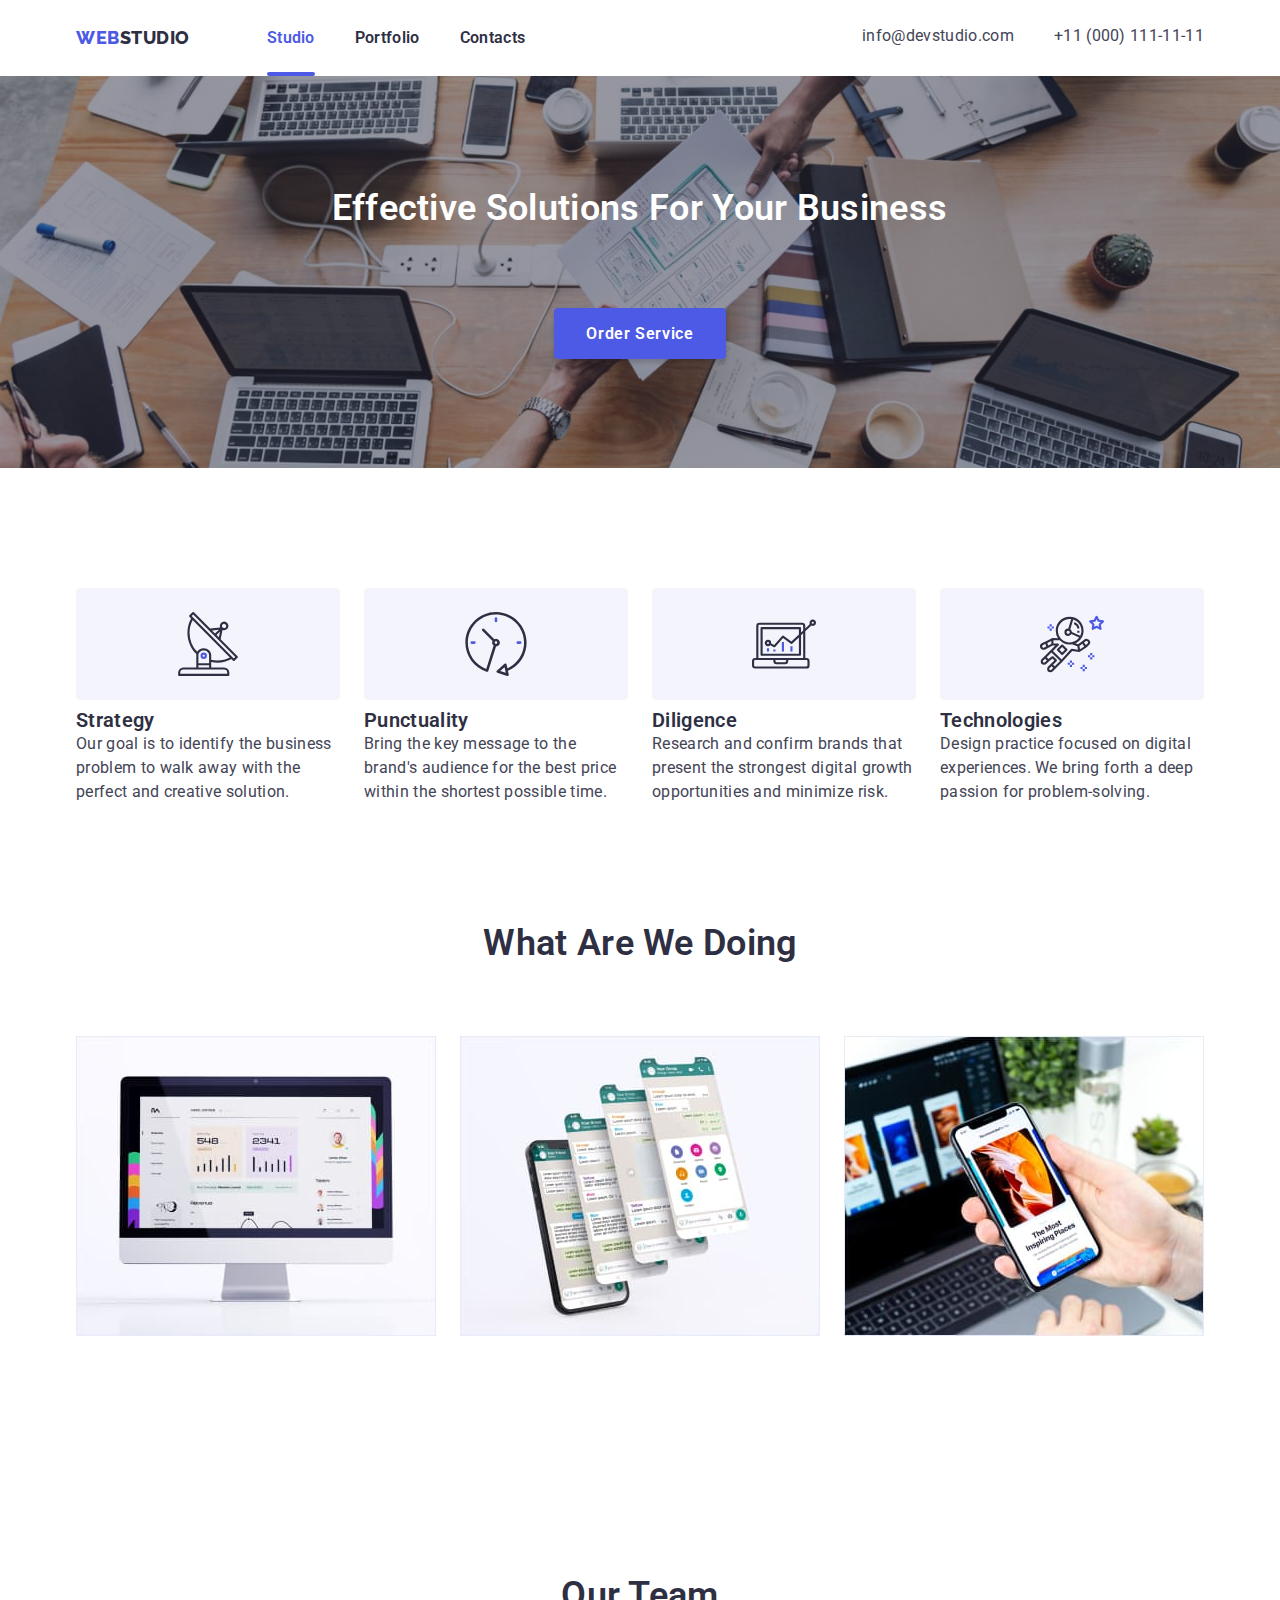
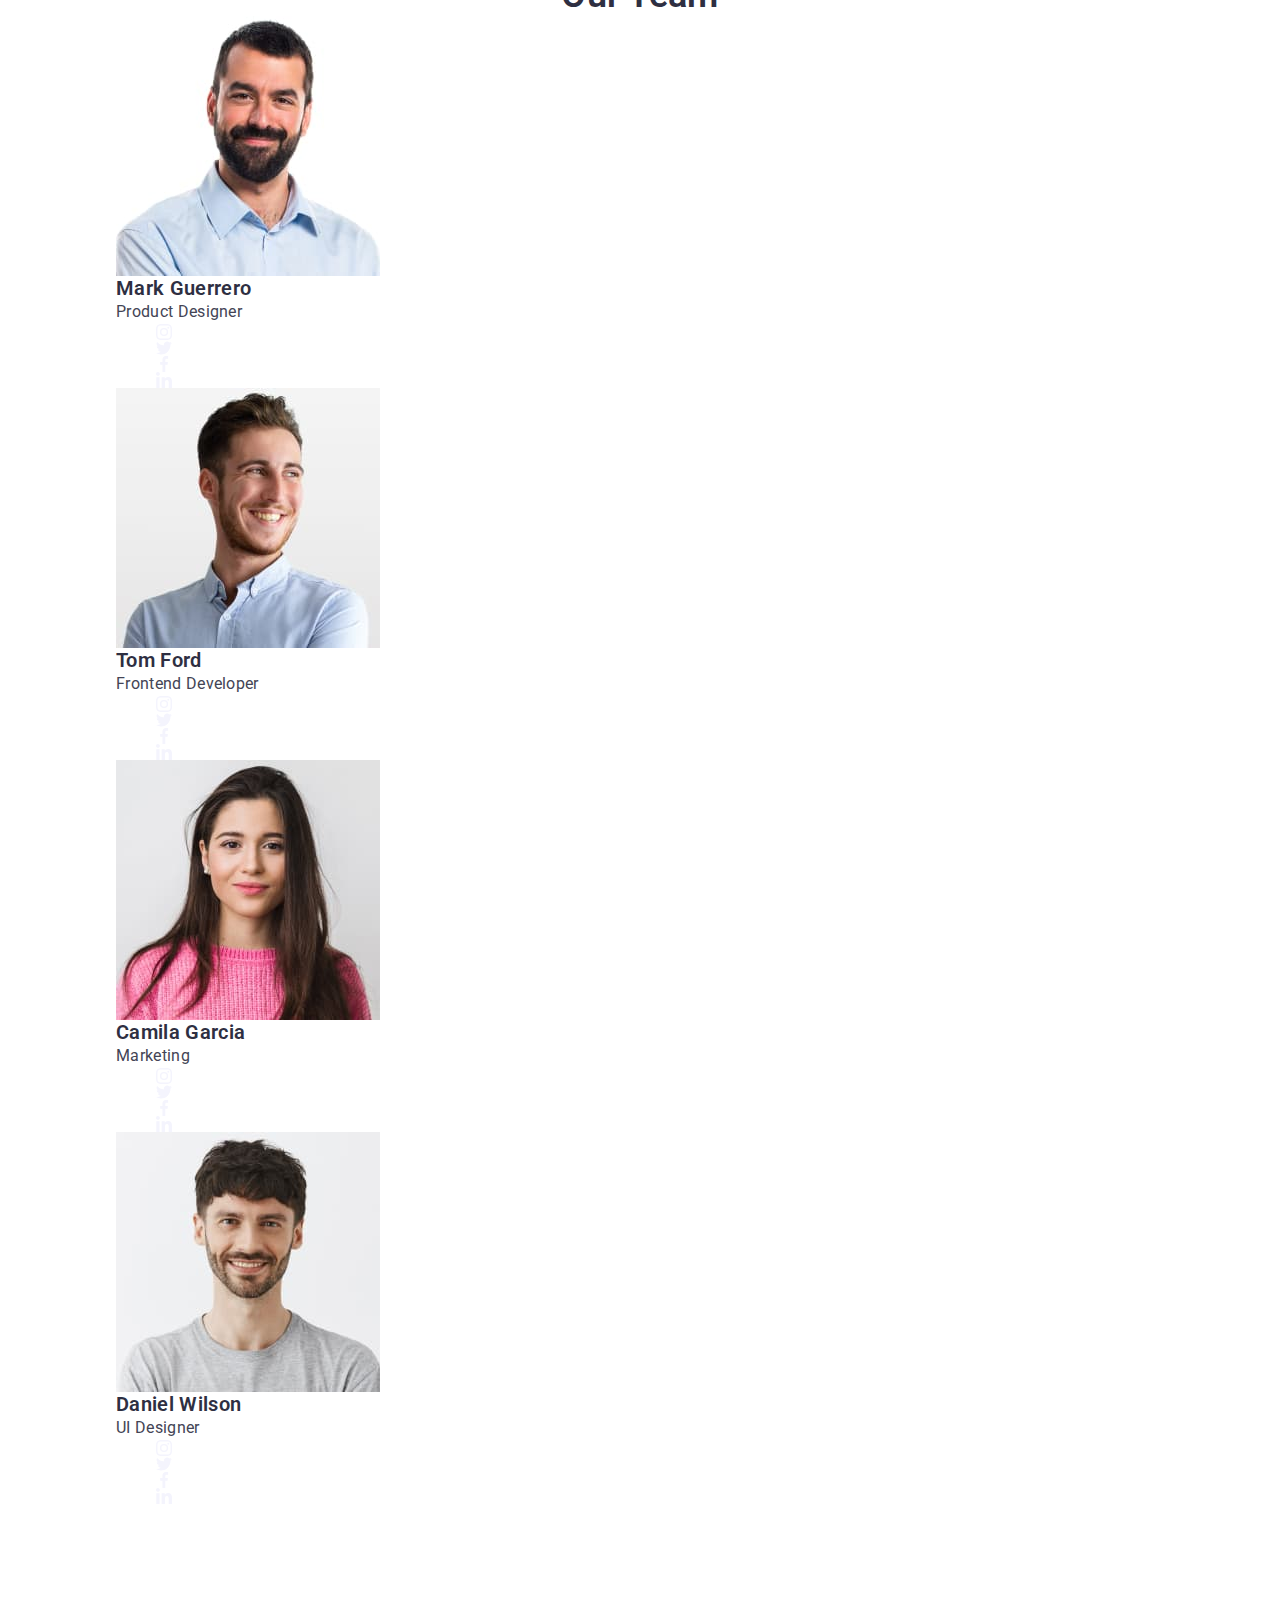
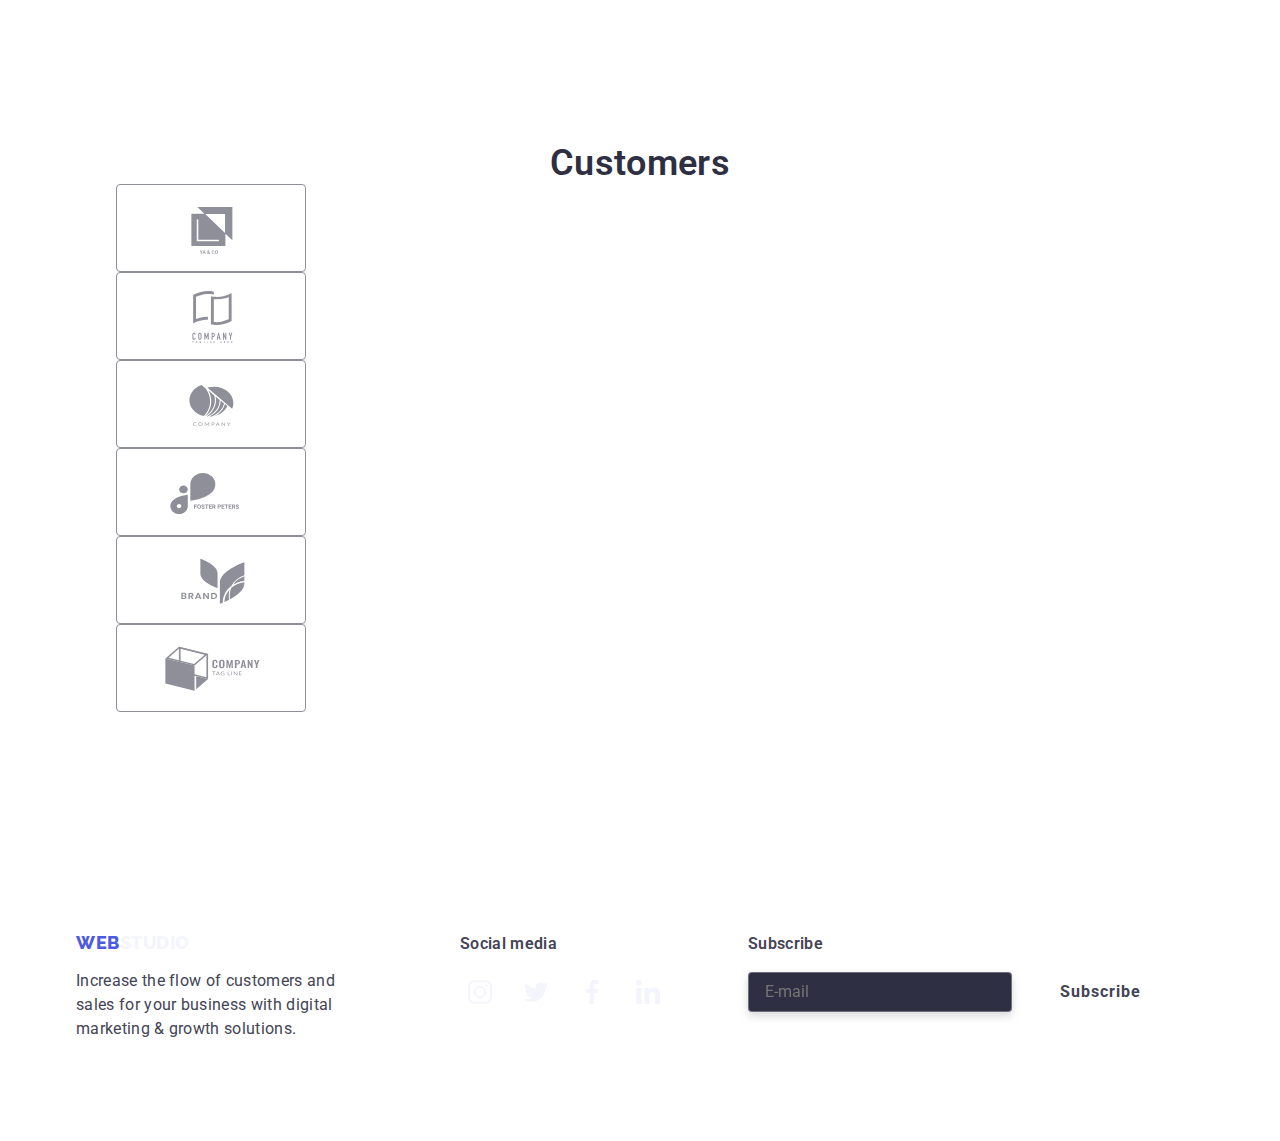
==== commit ab612058: "Added additional settings for the adaptive style" ====
--- a/index.html
+++ b/index.html
@@ -78,52 +78,58 @@
 
           <li class="item"><a href="#" class="link actual">Contacts</a></li>
         </ul>
-
-        <ul class="mobile-contacts list">
-          <li class="item">
-            <a href="tel:+110001111111" class="contacts">+11 (000) 111-11-11</a>
-          </li>
-
-          <li class="item">
-            <a href="mailto:info@devstudio.com" lang="en" class="contacts contacts-mail"
-              >info@devstudio.com</a
-            >
-          </li>
-        </ul>
-
-        <ul class="mobile-social-link">
-          <li class="mobile-social-elements">
-            <a href="#" class="mobile-social-block social-items pointer">
-              <svg class="icon-team" width="24" height="24">
-                <use href="./images1/sprite1.svg#icon-instagram"></use>
-              </svg>
-            </a>
-          </li>
-
-          <li class="mobile-social-elements">
-            <a href="#" class="mobile-social-block social-items pointer">
-              <svg class="icon-team" width="24" height="24">
-                <use href="./images1/sprite1.svg#icon-twitter"></use>
-              </svg>
-            </a>
-          </li>
-
-          <li class="mobile-social-elements">
-            <a href="#" class="mobile-social-block social-items pointer">
-              <svg class="icon-team" width="24" height="24">
-                <use href="./images1/sprite1.svg#icon-facebook"></use>
-              </svg>
-            </a>
-          </li>
-
-          <li class="mobile-social-elements">
-            <a href="#" class="mobile-social-block social-items pointer">
-              <svg class="icon-team" width="24" height="24">
-                <use href="./images1/sprite1.svg#icon-linkedin"></use>
-              </svg>
-            </a>
-          </li>
-        </ul>
+        <div class="mobile-media-contacts">
+          <ul class="mobile-contacts list">
+            <li class="item">
+              <a href="tel:+110001111111" class="contacts"
+                >+11 (000) 111-11-11</a
+              >
+            </li>
+
+            <li class="item">
+              <a
+                href="mailto:info@devstudio.com"
+                lang="en"
+                class="contacts contacts-mail"
+                >info@devstudio.com</a
+              >
+            </li>
+          </ul>
+
+          <ul class="mobile-social-link">
+            <li class="mobile-social-elements">
+              <a href="#" class="mobile-social-block social-items pointer">
+                <svg class="icon-team" width="24" height="24">
+                  <use href="./images1/sprite1.svg#icon-instagram"></use>
+                </svg>
+              </a>
+            </li>
+
+            <li class="mobile-social-elements">
+              <a href="#" class="mobile-social-block social-items pointer">
+                <svg class="icon-team" width="24" height="24">
+                  <use href="./images1/sprite1.svg#icon-twitter"></use>
+                </svg>
+              </a>
+            </li>
+
+            <li class="mobile-social-elements">
+              <a href="#" class="mobile-social-block social-items pointer">
+                <svg class="icon-team" width="24" height="24">
+                  <use href="./images1/sprite1.svg#icon-facebook"></use>
+                </svg>
+              </a>
+            </li>
+
+            <li class="mobile-social-elements">
+              <a href="#" class="mobile-social-block social-items pointer">
+                <svg class="icon-team" width="24" height="24">
+                  <use href="./images1/sprite1.svg#icon-linkedin"></use>
+                </svg>
+              </a>
+            </li>
+          </ul>
+        </div>
       </div>
     </header>
     <main>
--- a/css/main.min.css
+++ b/css/main.min.css
@@ -1 +1 @@
-.list{margin:0px;padding:0px}h1,h2,h3,h4,h5,h6,p,ul,a{margin:0}img{display:block;max-width:100%;height:auto}ul{list-style:none}.link{text-decoration:none}.pointer{cursor:pointer}body{margin:0px;color:#434455;background-color:#fff;font-family:Roboto,sans-serif;letter-spacing:.02em}.container{padding-left:15px;padding-right:15px;margin-left:auto;margin-right:auto}@media screen and (min-width: 428px){.container{width:428px}}@media screen and (min-width: 768px){.container{width:768px}}@media screen and (min-width: 1158px){.container{width:1158px}}.logo-top{color:#4d5ae5;font-family:Raleway,sans-serif;font-weight:800;font-size:18px;line-height:1.33;letter-spacing:.03em;text-transform:uppercase;text-decoration:none}.logo-top .logo-header{color:#2e2f42}.logo-bottom{color:#4d5ae5;font-family:Raleway,sans-serif;font-weight:800;font-size:18px;line-height:1.17;letter-spacing:.03em;text-transform:uppercase;text-decoration:none}.logo-bottom .logo-footer{color:#f4f4fd}.border-header{-webkit-box-shadow:0px 2px 1px rgba(46,47,66,.08),0px 1px 1px rgba(46,47,66,.16),0px 1px 6px rgba(46,47,66,.08);box-shadow:0px 2px 1px rgba(46,47,66,.08),0px 1px 1px rgba(46,47,66,.16),0px 1px 6px rgba(46,47,66,.08)}.all-header{display:-webkit-box;display:-ms-flexbox;display:flex;-webkit-box-align:center;-ms-flex-align:center;align-items:center}.container .menu-toggle{position:absolute;top:25px;right:25px;min-width:32px;min-height:22px;color:#fff}@media screen and (max-width: 767px){.all-header{-webkit-box-pack:justify;-ms-flex-pack:justify;justify-content:space-between;padding-top:24px;padding-bottom:24px}}@media screen and (max-width: 767px){.contacts-nav{display:none}.site-nav{display:none}}.site-nav .link{color:#2e2f42;font-weight:600;font-size:16px;line-height:1.5;text-decoration:none;-webkit-transition-property:color;transition-property:color;-webkit-transition-duration:250ms;transition-duration:250ms;-webkit-transition-timing-function:cubic-bezier(0.4, 0, 0.2, 1);transition-timing-function:cubic-bezier(0.4, 0, 0.2, 1)}.site-nav .link:hover,.site-nav .link:focus{color:#434455}.site-nav .link.current,.site-nav .link:active{color:#4d5ae5}.current::after{position:absolute;left:0;bottom:0;content:"";display:block;width:100%;height:4px;background-color:#4d5ae5;border-radius:2px}.contacts-nav .contacts{color:#434455;font-size:16px;line-height:1.5;text-decoration:none;-webkit-transition:color 250ms cubic-bezier(0.4, 0, 0.2, 1);transition:color 250ms cubic-bezier(0.4, 0, 0.2, 1)}.contacts-nav .contacts:hover,.contacts-nav .contacts:focus{color:#4d5ae5}.menu-container{position:fixed;top:0;left:0;width:100%;height:100%;max-height:796px;z-index:999;padding:40px;background-color:#fff;-webkit-box-shadow:0px 2px 1px rgba(46,47,66,.08),0px 1px 1px rgba(46,47,66,.16),0px 1px 6px rgba(46,47,66,.08);box-shadow:0px 2px 1px rgba(46,47,66,.08),0px 1px 1px rgba(46,47,66,.16),0px 1px 6px rgba(46,47,66,.08);-webkit-transform:translateX(100%);transform:translateX(100%);-webkit-transition:-webkit-transform 250ms cubic-bezier(0.4, 0, 0.2, 1);transition:-webkit-transform 250ms cubic-bezier(0.4, 0, 0.2, 1);transition:transform 250ms cubic-bezier(0.4, 0, 0.2, 1);transition:transform 250ms cubic-bezier(0.4, 0, 0.2, 1), -webkit-transform 250ms cubic-bezier(0.4, 0, 0.2, 1)}.menu-container.is-open{-webkit-transform:translateX(0);transform:translateX(0)}.menu-toggle{position:absolute;display:-webkit-box;display:-ms-flexbox;display:flex;-webkit-box-align:center;-ms-flex-align:center;align-items:center;-webkit-box-pack:center;-ms-flex-pack:center;justify-content:center;margin:0;padding:0;background-color:rgba(0,0,0,0);cursor:pointer;border:none;border-radius:50%;outline:none}@media(min-width: 768px){.menu-toggle{display:none}}.menu-toggle:hover,.menu-toggle:focus{background-color:rgba(0,0,0,.1)}.menu-container .menu-toggle{position:absolute;top:25px;right:30px;display:-webkit-box;display:-ms-flexbox;display:flex;-webkit-box-align:center;-ms-flex-align:center;align-items:center;-webkit-box-pack:center;-ms-flex-pack:center;justify-content:center;width:24px;height:24px;color:#fff;border-radius:50%;background-color:#e7e9fc;border:1px solid rgba(0,0,0,.1019607843)}.mobile-menu{margin-top:40px;margin-bottom:284px;display:block;padding:0;list-style:none}.mobile-menu .item:not(:last-child){margin-bottom:40px}.mobile-menu .link{display:block;text-decoration:none;color:#2e2f42;font-weight:600;font-size:36px;line-height:1.111;text-decoration:none;-webkit-transition-property:color;transition-property:color;-webkit-transition-duration:250ms;transition-duration:250ms;-webkit-transition-timing-function:cubic-bezier(0.4, 0, 0.2, 1);transition-timing-function:cubic-bezier(0.4, 0, 0.2, 1)}.mobile-menu .link:hover,.mobile-menu .link:focus{color:#434455}.mobile-menu .link.actual,.mobile-menu .link:active{color:#4d5ae5}.mobile-contacts{display:block;padding:0;margin-bottom:48px;list-style:none}.mobile-contacts .item:not(:last-child){margin-bottom:40px}.mobile-contacts .contacts{color:#4d5ae5;font-weight:600;font-size:36px;line-height:1.111;text-decoration:none;-webkit-transition:color 250ms cubic-bezier(0.4, 0, 0.2, 1);transition:color 250ms cubic-bezier(0.4, 0, 0.2, 1)}.mobile-contacts .contacts:hover,.mobile-contacts .contacts:focus{color:#4d5ae5}.mobile-contacts .contacts-mail{color:#434455;font-weight:600;font-size:20px;line-height:1.2;text-decoration:none}.mobile-social-link{display:-webkit-box;display:-ms-flexbox;display:flex;-webkit-box-pack:center;-ms-flex-pack:center;justify-content:center;-webkit-box-align:center;-ms-flex-align:center;align-items:center;text-align:center;padding:0;list-style:none;gap:56px}.mobile-social-link .mobile-social-block{display:-webkit-box;display:-ms-flexbox;display:flex;-webkit-box-pack:center;-ms-flex-pack:center;justify-content:center;-webkit-box-align:center;-ms-flex-align:center;align-items:center;text-align:center;width:40px;height:40px;border-radius:50%;background-color:#4d5ae5}.overlay{background-image:-webkit-gradient(linear, left top, right top, from(rgba(46, 47, 66, 0.5)), to(rgba(46, 47, 66, 0.5))),url("../images1/peopleoffice.jpg");background-image:linear-gradient(to right, rgba(46, 47, 66, 0.5), rgba(46, 47, 66, 0.5)),url("../images1/peopleoffice.jpg");background-repeat:no-repeat;background-position:center;background-size:cover}.hero{text-align:center;background-color:#2e2f42}.hero-content{padding-top:192px;padding-bottom:192px}.hero-title{color:#fff;font-weight:600;font-size:56px;line-height:1.07}.hero-button{-webkit-box-orient:horizontal;-webkit-box-direction:normal;-ms-flex-direction:row;flex-direction:row;gap:10px;border-radius:4px;border:none;-webkit-box-align:center;-ms-flex-align:center;align-items:center;padding:16px 32px;min-width:170px;min-height:51px;-webkit-box-shadow:0px 4px 4px rgba(0,0,0,.15);box-shadow:0px 4px 4px rgba(0,0,0,.15);color:#fff;background-color:#4d5ae5;font-family:inherit;font-weight:600;font-size:16px;line-height:1.19;display:-webkit-box;display:-ms-flexbox;display:flex;align-items:center;letter-spacing:.04em;-webkit-transition:background-color 250ms cubic-bezier(0.4, 0, 0.2, 1),-webkit-box-shadow 250ms cubic-bezier(0.4, 0, 0.2, 1);transition:background-color 250ms cubic-bezier(0.4, 0, 0.2, 1),-webkit-box-shadow 250ms cubic-bezier(0.4, 0, 0.2, 1);transition:box-shadow 250ms cubic-bezier(0.4, 0, 0.2, 1),background-color 250ms cubic-bezier(0.4, 0, 0.2, 1);transition:box-shadow 250ms cubic-bezier(0.4, 0, 0.2, 1),background-color 250ms cubic-bezier(0.4, 0, 0.2, 1),-webkit-box-shadow 250ms cubic-bezier(0.4, 0, 0.2, 1)}.hero-button:hover,.hero-button:focus{-webkit-box-shadow:0px 1px 6px rgba(46,47,66,.08),0px 1px 1px rgba(46,47,66,.16),0px 2px 1px rgba(46,47,66,.08);box-shadow:0px 1px 6px rgba(46,47,66,.08),0px 1px 1px rgba(46,47,66,.16),0px 2px 1px rgba(46,47,66,.08)}.hero-button:active{background-color:#404bbf;-webkit-box-shadow:0px 4px 4px rgba(0,0,0,.15);box-shadow:0px 4px 4px rgba(0,0,0,.15)}.section-title{margin-top:0px;color:#2e2f42;font-weight:600;font-size:36px;line-height:1.11;text-align:center;text-transform:capitalize}.visually-hidden{position:absolute;width:1px;height:1px;margin:-1px;border:0;padding:0;clip:rect(0 0 0 0);overflow:hidden}.content-title{margin-top:0px;margin-bottom:0px;color:#2e2f42;font-weight:600;font-size:20px;line-height:1.2}.section{padding-top:120px;padding-bottom:120px}.features-section{padding-bottom:0px}.feature-block{border-radius:4px;text-align:center;background-color:#f4f4fd;border-radius:4px}.section-text{color:#434455;font-size:16px;line-height:1.5}@media screen and (max-width: 1157px){.section-services{display:none}}.services{display:-webkit-box;display:-ms-flexbox;display:flex;margin-top:72px;padding:0}.services .items:not(:last-child){padding-right:24px}.team{margin:0;padding:0;margin-top:72px}.team-elements{background-color:#fff;-webkit-box-shadow:0px 1px 6px rgba(46,47,66,.08),0px 1px 1px rgba(46,47,66,.16),0px 2px 1px rgba(46,47,66,.08);box-shadow:0px 1px 6px rgba(46,47,66,.08),0px 1px 1px rgba(46,47,66,.16),0px 2px 1px rgba(46,47,66,.08);border-radius:0px 0px 4px 4px}.team-background{background-color:#f4f4fd}.teamcard-content{text-align:center;padding:32px 16px}.social-link{display:-webkit-box;display:-ms-flexbox;display:flex;-webkit-box-pack:center;-ms-flex-pack:center;justify-content:center;margin:0;padding:0;margin-top:8px;gap:24px}.social-block{display:-webkit-box;display:-ms-flexbox;display:flex;-webkit-box-pack:center;-ms-flex-pack:center;justify-content:center;-webkit-box-align:center;-ms-flex-align:center;align-items:center;text-align:center;width:40px;height:40px;padding:12px 12px;border-radius:50%;background-color:#4d5ae5}.social-blok:not(:last-child){margin-right:24px}.customer-block{margin:0;padding:0;margin-top:72px;gap:24px;-webkit-box-pack:center;-ms-flex-pack:center;justify-content:center}.customer-block .items{width:168px;height:88px}.customer-block-icon{width:100%;height:100%;display:-webkit-box;display:-ms-flexbox;display:flex;-webkit-box-align:center;-ms-flex-align:center;align-items:center;-webkit-box-pack:center;-ms-flex-pack:center;justify-content:center;background-color:#fff;border:1px solid #8e8f99;border-radius:4px;color:#8e8f99;-webkit-transition:color 250ms cubic-bezier(0.4, 0, 0.2, 1),border-color 250ms cubic-bezier(0.4, 0, 0.2, 1);transition:color 250ms cubic-bezier(0.4, 0, 0.2, 1),border-color 250ms cubic-bezier(0.4, 0, 0.2, 1)}.icon-customer{fill:currentColor}.customer-block-icon:hover,.customer-block-icon:focus{color:#4d5ae5;border-color:#4d5ae5}.footer{margin:0;padding:0;margin-left:auto;margin-right:auto;padding-top:100px;padding-bottom:100px;background-color:#2e2f42}.all-footer{margin:0;padding:0}.footer-block{display:block;max-width:268px;padding:0;margin:0;margin-bottom:72px;margin-left:auto;margin-right:auto;text-align:center}.footer-text{margin-top:16px;color:#e7e9fc;font-size:16px;line-height:1.5}.social-items{display:-webkit-box;display:-ms-flexbox;display:flex;margin:0;padding:0}.social-media{display:block;margin-bottom:72px;margin-left:auto;margin-right:auto;text-align:center}.social-text,.form-text{display:inline-block;margin-bottom:16px;font-weight:600;font-size:16px;line-height:1.5;color:#fff}.social-link-footer{display:-webkit-box;display:-ms-flexbox;display:flex;margin:0;padding:0;-webkit-box-pack:center;-ms-flex-pack:center;justify-content:center;gap:16px}.elements-size{width:40px;height:40px}.social-blok-footer{display:-webkit-box;display:-ms-flexbox;display:flex;margin:0;width:100%;height:100%;border-radius:4px;-webkit-box-pack:center;-ms-flex-pack:center;justify-content:center;-webkit-box-align:center;-ms-flex-align:center;align-items:center;text-align:center;border-radius:50%;background-color:rgba(255,255,255,.1);-webkit-transition:background-color 250ms cubic-bezier(0.4, 0, 0.2, 1),outline-color 250ms cubic-bezier(0.4, 0, 0.2, 1);transition:background-color 250ms cubic-bezier(0.4, 0, 0.2, 1),outline-color 250ms cubic-bezier(0.4, 0, 0.2, 1)}.social-blok:not(:last-child){margin-right:24px}.social-blok-footer:hover,.social-blok-footer:focus{background-color:#31d0aa;outline-color:rgba(0,0,0,0)}.footer-form{display:block;text-align:center}.footer-input-text{display:-webkit-box;display:-ms-flexbox;display:flex;width:100%;height:40px;padding-top:8px;padding-left:16px;padding-bottom:8px;background-color:#2e2f42;border:1px solid rgba(255,255,255,.3);-webkit-filter:drop-shadow(0px 4px 4px rgba(0, 0, 0, 0.15));filter:drop-shadow(0px 4px 4px rgba(0, 0, 0, 0.15));border-radius:4px}.button-subscribe{display:-webkit-box;display:-ms-flexbox;display:flex;max-width:168px;height:40px;margin-top:16px;margin-left:auto;margin-right:auto;padding:8px 24px;gap:16px;border:none;color:#fff;background:#4d5ae5;border-radius:4px;font-weight:700;font-size:16px;line-height:1.5;letter-spacing:.06em}.filter-button{padding:8px 16px;color:#4d5ae5;background-color:#e7e9fc;font-family:inherit;font-weight:600;font-size:16px;line-height:1.5;text-align:center;letter-spacing:.04em;border:1px solid #e7e9fc;border-radius:4px;-webkit-transition:color 250ms cubic-bezier(0.4, 0, 0.2, 1),background-color 250ms cubic-bezier(0.4, 0, 0.2, 1),-webkit-box-shadow 250ms cubic-bezier(0.4, 0, 0.2, 1);transition:color 250ms cubic-bezier(0.4, 0, 0.2, 1),background-color 250ms cubic-bezier(0.4, 0, 0.2, 1),-webkit-box-shadow 250ms cubic-bezier(0.4, 0, 0.2, 1);transition:color 250ms cubic-bezier(0.4, 0, 0.2, 1),background-color 250ms cubic-bezier(0.4, 0, 0.2, 1),box-shadow 250ms cubic-bezier(0.4, 0, 0.2, 1);transition:color 250ms cubic-bezier(0.4, 0, 0.2, 1),background-color 250ms cubic-bezier(0.4, 0, 0.2, 1),box-shadow 250ms cubic-bezier(0.4, 0, 0.2, 1),-webkit-box-shadow 250ms cubic-bezier(0.4, 0, 0.2, 1)}.filter-button:hover,.filter-button:focus{color:#fff;background-color:#4d5ae5;-webkit-box-shadow:0px 3px 1px rgba(0,0,0,.1),0px 2px 1px rgba(0,0,0,.08),0px 2px 2px rgba(0,0,0,.12);box-shadow:0px 3px 1px rgba(0,0,0,.1),0px 2px 1px rgba(0,0,0,.08),0px 2px 2px rgba(0,0,0,.12)}.porfolio-section{padding-top:96px;padding-bottom:120px}.filter{display:-webkit-box;display:-ms-flexbox;display:flex;-webkit-box-pack:center;-ms-flex-pack:center;justify-content:center;text-align:center;padding:0px;margin-left:auto;margin-right:auto;margin-bottom:72px}.filter .items{-webkit-box-pack:center;-ms-flex-pack:center;justify-content:center}.filter .items:not(:last-child){padding-right:24px}.portfolio{display:-webkit-box;display:-ms-flexbox;display:flex;-ms-flex-wrap:wrap;flex-wrap:wrap;padding:0;margin:0;gap:24px;text-decoration:none}.portfolio-elements{position:relative;-ms-flex-preferred-size:calc((100% - 48px)/3);flex-basis:calc((100% - 48px)/3);border:.5px solid #f4f4fd;-webkit-transition:-webkit-box-shadow 250ms cubic-bezier(0.4, 0, 0.2, 1);transition:-webkit-box-shadow 250ms cubic-bezier(0.4, 0, 0.2, 1);transition:box-shadow 250ms cubic-bezier(0.4, 0, 0.2, 1);transition:box-shadow 250ms cubic-bezier(0.4, 0, 0.2, 1), -webkit-box-shadow 250ms cubic-bezier(0.4, 0, 0.2, 1)}.portfolio-elements:hover,.portfolio-elements:focus{-webkit-box-shadow:0px 1px 6px rgba(46,47,66,.08);box-shadow:0px 1px 6px rgba(46,47,66,.08)}.card-content{padding:32px;padding-left:16px;text-align:left}.section-text{margin-top:8px}.cards-overlay{position:relative;overflow:hidden}.text-cards-overlay{position:absolute;top:0;left:0;padding-top:40px;padding-right:32px;padding-bottom:164px;padding-left:32px;width:100%;height:100%;background-color:#4d5ae5;font-size:16px;line-height:1.5;color:#f4f4fd;-webkit-transform:translateY(100%);transform:translateY(100%);-webkit-transition:-webkit-transform 250ms cubic-bezier(0.4, 0, 0.2, 1);transition:-webkit-transform 250ms cubic-bezier(0.4, 0, 0.2, 1);transition:transform 250ms cubic-bezier(0.4, 0, 0.2, 1);transition:transform 250ms cubic-bezier(0.4, 0, 0.2, 1), -webkit-transform 250ms cubic-bezier(0.4, 0, 0.2, 1)}.portfolio-link:hover .text-cards-overlay,.portfolio-link:focus .text-cards-overlay{-webkit-transform:translateY(0%);transform:translateY(0%)}.backdrop{position:fixed;top:0;left:0;width:100%;height:100%;background-color:rgba(46,47,66,.4);opacity:1;-webkit-transition:opacity 250ms cubic-bezier(0.4, 0, 0.2, 1);transition:opacity 250ms cubic-bezier(0.4, 0, 0.2, 1)}.backdrop.is-hidden{visibility:hidden;opacity:0;pointer-events:none}.backdrop.is-hidden .modal{-webkit-transform:translate(-50%, -50%) scale(1.3);transform:translate(-50%, -50%) scale(1.3)}.modal{position:absolute;top:50%;left:50%;width:408px;height:576px;background-color:#fcfcfc;-webkit-box-shadow:0px 1px 1px rgba(0,0,0,.1411764706),0px 1px 3px rgba(0,0,0,.1215686275),0px 2px 1px rgba(0,0,0,.2);box-shadow:0px 1px 1px rgba(0,0,0,.1411764706),0px 1px 3px rgba(0,0,0,.1215686275),0px 2px 1px rgba(0,0,0,.2);border-radius:4px;-webkit-transform:translate(-50%, -50%) scale(1);transform:translate(-50%, -50%) scale(1);-webkit-transition:-webkit-transform 250ms cubic-bezier(0.4, 0, 0.2, 1);transition:-webkit-transform 250ms cubic-bezier(0.4, 0, 0.2, 1);transition:transform 250ms cubic-bezier(0.4, 0, 0.2, 1);transition:transform 250ms cubic-bezier(0.4, 0, 0.2, 1), -webkit-transform 250ms cubic-bezier(0.4, 0, 0.2, 1)}.button-close{position:absolute;top:24px;right:24px;display:-webkit-box;display:-ms-flexbox;display:flex;-webkit-box-align:center;-ms-flex-align:center;align-items:center;-webkit-box-pack:center;-ms-flex-pack:center;justify-content:center;width:24px;height:24px;border-radius:50%;background-color:#e7e9fc;border:1px solid rgba(0,0,0,.1019607843)}textarea{resize:none}.form-describe{position:absolute;top:72px;left:24px;right:24px;display:inline-block;-webkit-box-pack:center;-ms-flex-pack:center;justify-content:center;text-align:center;font-weight:600;font-size:16px;line-height:1.5;color:#2e2f42}.modal-form{position:absolute;top:112px}.form-field{position:relative;margin-left:24px;margin-right:24px;margin-bottom:8px}.form-field label,.form-field-text label{margin:0;padding:0;padding-bottom:4px;color:#8e8f99;font-size:12px;line-height:1.17;letter-spacing:.01em}.form-input{margin:0;padding-left:34px;width:360px;height:40px;border:1px solid rgba(33,33,33,.2);border-radius:4px;-webkit-transition:outline 250ms cubic-bezier(0.4, 0, 0.2, 1);transition:outline 250ms cubic-bezier(0.4, 0, 0.2, 1)}.form-input:hover,.form-input:focus{border:rgba(0,0,0,0);outline:1px solid #4d5ae5}.icon-input{position:absolute;top:45%;left:5%;fill:currentColor;-webkit-transition:color 250ms cubic-bezier(0.4, 0, 0.2, 1);transition:color 250ms cubic-bezier(0.4, 0, 0.2, 1)}.form-input:hover+.icon-input,.form-input:focus+.icon-input{color:#4d5ae5}.form-field-text{display:-webkit-box;display:-ms-flexbox;display:flex;-webkit-box-orient:vertical;-webkit-box-direction:normal;-ms-flex-direction:column;flex-direction:column;margin-left:24px;margin-right:24px;margin-bottom:16px}.form-field-text .comment-style{padding-top:8px;padding-left:16px;width:360px;height:120px;font-size:12px;line-height:1.17;letter-spacing:.01em;color:rgba(117,117,117,.5);border:1px solid rgba(33,33,33,.2);border-radius:4px}.checkbox-field{display:-webkit-box;display:-ms-flexbox;display:flex;margin:0;padding:0;margin-left:24px;margin-right:24px;margin-bottom:24px}.policy-label{display:-webkit-box;display:-ms-flexbox;display:flex;-webkit-box-align:center;-ms-flex-align:center;align-items:center;text-align:center;font-size:12px;line-height:1.33;letter-spacing:.04em;color:#757575}.check-input{position:absolute;width:1px;height:1px;margin:-1px;border:0;padding:0;clip:rect(0 0 0 0);overflow:hidden}.icon-checkbox{margin:0;padding:0;margin-right:8px;fill:rgba(0,0,0,0);border:1.25px solid #2e2f42;border-radius:2px}.check-input:checked+.icon-checkbox{background:#4d5ae5;border:1.25px solid #4d5ae5;border-radius:2px}.button-send{display:-webkit-box;display:-ms-flexbox;display:flex;margin-left:auto;margin-right:auto;width:170px;height:51px;padding:16px 32px;-webkit-box-pack:center;-ms-flex-pack:center;justify-content:center;-webkit-box-align:center;-ms-flex-align:center;align-items:center;text-align:center;font-weight:600;font-size:16px;line-height:1.19;letter-spacing:.04em;color:#fff;background:#4d5ae5;-webkit-box-shadow:0px 4px 4px rgba(0,0,0,.15);box-shadow:0px 4px 4px rgba(0,0,0,.15);border:none;border-radius:4px}/*# sourceMappingURL=main.min.css.map */+.list{margin:0px;padding:0px}h1,h2,h3,h4,h5,h6,p,ul,a{margin:0}img{display:block;max-width:100%;height:auto}ul{list-style:none}.link{text-decoration:none}.pointer{cursor:pointer}body{margin:0px;color:#434455;background-color:#fff;font-family:Roboto,sans-serif;letter-spacing:.02em}body.modal-open{overflow:hidden}.container{padding-left:15px;padding-right:15px;margin-left:auto;margin-right:auto}@media screen and (min-width: 428px){.container{width:428px}}@media screen and (min-width: 768px){.container{width:768px}}@media screen and (min-width: 1158px){.container{width:1158px}}.logo-top{color:#4d5ae5;font-family:Raleway,sans-serif;font-weight:800;font-size:18px;line-height:1.33;letter-spacing:.03em;text-transform:uppercase;text-decoration:none}.logo-top .logo-header{color:#2e2f42}.logo-bottom{color:#4d5ae5;font-family:Raleway,sans-serif;font-weight:800;font-size:18px;line-height:1.17;letter-spacing:.03em;text-transform:uppercase;text-decoration:none}.logo-bottom .logo-footer{color:#f4f4fd}@media screen and (min-width: 768px){.logo-top{display:-webkit-box;display:-ms-flexbox;display:flex;-webkit-box-align:center;-ms-flex-align:center;align-items:center}.logo-bottom{display:-webkit-box;display:-ms-flexbox;display:flex;-webkit-box-align:center;-ms-flex-align:center;align-items:center}}.border-header{-webkit-box-shadow:0px 2px 1px rgba(46,47,66,.08),0px 1px 1px rgba(46,47,66,.16),0px 1px 6px rgba(46,47,66,.08);box-shadow:0px 2px 1px rgba(46,47,66,.08),0px 1px 1px rgba(46,47,66,.16),0px 1px 6px rgba(46,47,66,.08)}.all-header{display:-webkit-box;display:-ms-flexbox;display:flex;-webkit-box-align:center;-ms-flex-align:center;align-items:center}@media screen and (max-width: 767px){.all-header{-webkit-box-pack:justify;-ms-flex-pack:justify;justify-content:space-between;padding-top:24px;padding-bottom:24px}.contacts-nav{display:none}.site-nav{display:none}.menu-toggle{position:absolute;top:25px;right:25px;min-width:32px;min-height:22px;color:#fff}}@media screen and (min-width: 768px){.main-nav{display:-webkit-box;display:-ms-flexbox;display:flex;-webkit-box-align:center;-ms-flex-align:center;align-items:center}.site-nav{display:-webkit-box;display:-ms-flexbox;display:flex;margin-left:77px}.site-nav .item+.item{margin-left:40px}.site-nav .link{position:relative;padding-top:24px;padding-bottom:29px;color:#2e2f42;font-weight:600;font-size:16px;line-height:1.5;text-decoration:none;-webkit-transition-property:color;transition-property:color;-webkit-transition-duration:250ms;transition-duration:250ms;-webkit-transition-timing-function:cubic-bezier(0.4, 0, 0.2, 1);transition-timing-function:cubic-bezier(0.4, 0, 0.2, 1)}.site-nav .link:hover,.site-nav .link:focus{color:#434455}.site-nav .link.current,.site-nav .link:active{color:#4d5ae5}.current::after{position:absolute;left:0;bottom:0;content:"";display:block;width:100%;height:4px;background-color:#4d5ae5;border-radius:2px}}@media screen and (min-width: 768px){.contacts-nav{display:-webkit-box;display:-ms-flexbox;display:flex;text-align:center;margin-left:auto}.contacts-nav .contacts{display:-webkit-box;display:-ms-flexbox;display:flex;padding-bottom:28px;color:#434455;font-size:16px;line-height:1.5;text-decoration:none;-webkit-transition:color 250ms cubic-bezier(0.4, 0, 0.2, 1);transition:color 250ms cubic-bezier(0.4, 0, 0.2, 1)}.contacts-nav .contacts:hover,.contacts-nav .contacts:focus{color:#4d5ae5}}@media screen and (min-width: 768px)and (max-width: 1157px){.contacts-nav{-ms-flex-wrap:wrap;flex-wrap:wrap;-webkit-box-pack:justify;-ms-flex-pack:justify;justify-content:space-between;margin-left:117px;margin-top:24px;margin-bottom:10px;letter-spacing:.04em}.contacts-nav .contacts{padding:0}.contacts-nav .item:not(:last-child){margin-bottom:4px}}@media screen and (min-width: 1158px){.contacts-nav .item:not(:last-child){margin-right:40px}.contacts-nav .contacts{padding-top:24px}}@media screen and (max-width: 767px){.menu-container{position:fixed;top:0;left:0;width:100vw;height:100vh;max-height:796px;z-index:999;padding:40px;background-color:#fff;-webkit-box-shadow:0px 2px 1px rgba(46,47,66,.08),0px 1px 1px rgba(46,47,66,.16),0px 1px 6px rgba(46,47,66,.08);box-shadow:0px 2px 1px rgba(46,47,66,.08),0px 1px 1px rgba(46,47,66,.16),0px 1px 6px rgba(46,47,66,.08);-webkit-transform:translateX(100%);transform:translateX(100%);-webkit-transition:-webkit-transform 250ms cubic-bezier(0.4, 0, 0.2, 1);transition:-webkit-transform 250ms cubic-bezier(0.4, 0, 0.2, 1);transition:transform 250ms cubic-bezier(0.4, 0, 0.2, 1);transition:transform 250ms cubic-bezier(0.4, 0, 0.2, 1), -webkit-transform 250ms cubic-bezier(0.4, 0, 0.2, 1)}.menu-container.is-open{-webkit-transform:translateX(0);transform:translateX(0)}.menu-toggle{position:absolute;display:-webkit-box;display:-ms-flexbox;display:flex;-webkit-box-align:center;-ms-flex-align:center;align-items:center;-webkit-box-pack:center;-ms-flex-pack:center;justify-content:center;margin:0;padding:0;background-color:rgba(0,0,0,0);cursor:pointer;border:none;border-radius:50%;outline:none}.menu-toggle:hover,.menu-toggle:focus{background-color:rgba(0,0,0,.1)}.menu-container .menu-toggle{position:absolute;top:25px;right:30px;display:-webkit-box;display:-ms-flexbox;display:flex;-webkit-box-align:center;-ms-flex-align:center;align-items:center;-webkit-box-pack:center;-ms-flex-pack:center;justify-content:center;width:24px;height:24px;color:#fff;border-radius:50%;background-color:#e7e9fc;border:1px solid rgba(0,0,0,.1019607843)}.mobile-menu{display:block;padding:0;margin-top:40px;margin-bottom:284px;list-style:none}.mobile-menu .item:not(:last-child){margin-bottom:40px}.mobile-menu .link{display:block;text-decoration:none;color:#2e2f42;font-weight:600;font-size:36px;line-height:1.111;text-decoration:none;-webkit-transition-property:color;transition-property:color;-webkit-transition-duration:250ms;transition-duration:250ms;-webkit-transition-timing-function:cubic-bezier(0.4, 0, 0.2, 1);transition-timing-function:cubic-bezier(0.4, 0, 0.2, 1)}.mobile-menu .link:hover,.mobile-menu .link:focus{color:#434455}.mobile-menu .link.actual,.mobile-menu .link:active{color:#4d5ae5}.mobile-media-contacts{margin-top:auto}.mobile-contacts{display:block;padding:0;margin-left:auto;margin-right:auto;margin-bottom:48px;list-style:none}.mobile-contacts .item:not(:last-child){margin-bottom:40px}.mobile-contacts .contacts{color:#4d5ae5;font-weight:600;font-size:36px;line-height:1.111;text-decoration:none;-webkit-transition:color 250ms cubic-bezier(0.4, 0, 0.2, 1);transition:color 250ms cubic-bezier(0.4, 0, 0.2, 1)}.mobile-contacts .contacts:hover,.mobile-contacts .contacts:focus{color:#4d5ae5}.mobile-contacts .contacts-mail{color:#434455;font-weight:600;font-size:20px;line-height:1.2;text-decoration:none}.mobile-social-link{display:-webkit-box;display:-ms-flexbox;display:flex;margin-left:auto;margin-right:auto;text-align:center;padding:0;list-style:none;gap:56px}.mobile-social-link .mobile-social-block{display:-webkit-box;display:-ms-flexbox;display:flex;-webkit-box-pack:center;-ms-flex-pack:center;justify-content:center;-webkit-box-align:center;-ms-flex-align:center;align-items:center;text-align:center;width:40px;height:40px;border-radius:50%;background-color:#4d5ae5}}@media(min-width: 768px){.menu-toggle,.menu-container{display:none}}.overlay{background-image:-webkit-gradient(linear, left top, right top, from(rgba(46, 47, 66, 0.5)), to(rgba(46, 47, 66, 0.5))),url("../images1/peopleoffice.jpg");background-image:linear-gradient(to right, rgba(46, 47, 66, 0.5), rgba(46, 47, 66, 0.5)),url("../images1/peopleoffice.jpg");background-repeat:no-repeat;background-position:center;background-size:cover}.hero{text-align:center;background-color:#2e2f42}.hero-content{padding-top:112px;padding-bottom:109px}.hero-title{display:block;text-align:center;margin-left:55px;margin-right:56px;margin-bottom:80px;color:#fff;font-weight:600;font-size:36px;line-height:1.111;text-transform:capitalize}.hero-button{display:-webkit-box;display:-ms-flexbox;display:flex;-webkit-box-orient:horizontal;-webkit-box-direction:normal;-ms-flex-direction:row;flex-direction:row;margin-left:auto;margin-right:auto;-webkit-box-align:center;-ms-flex-align:center;align-items:center;padding:16px 32px;min-width:170px;min-height:51px;gap:10px;border-radius:4px;border:none;-webkit-box-shadow:0px 4px 4px rgba(0,0,0,.15);box-shadow:0px 4px 4px rgba(0,0,0,.15);color:#fff;background-color:#4d5ae5;font-family:inherit;font-weight:600;font-size:16px;line-height:1.19;display:flex;align-items:center;letter-spacing:.04em;-webkit-transition:background-color 250ms cubic-bezier(0.4, 0, 0.2, 1),-webkit-box-shadow 250ms cubic-bezier(0.4, 0, 0.2, 1);transition:background-color 250ms cubic-bezier(0.4, 0, 0.2, 1),-webkit-box-shadow 250ms cubic-bezier(0.4, 0, 0.2, 1);transition:box-shadow 250ms cubic-bezier(0.4, 0, 0.2, 1),background-color 250ms cubic-bezier(0.4, 0, 0.2, 1);transition:box-shadow 250ms cubic-bezier(0.4, 0, 0.2, 1),background-color 250ms cubic-bezier(0.4, 0, 0.2, 1),-webkit-box-shadow 250ms cubic-bezier(0.4, 0, 0.2, 1)}.hero-button:hover,.hero-button:focus{-webkit-box-shadow:0px 1px 6px rgba(46,47,66,.08),0px 1px 1px rgba(46,47,66,.16),0px 2px 1px rgba(46,47,66,.08);box-shadow:0px 1px 6px rgba(46,47,66,.08),0px 1px 1px rgba(46,47,66,.16),0px 2px 1px rgba(46,47,66,.08)}.hero-button:active{background-color:#404bbf;-webkit-box-shadow:0px 4px 4px rgba(0,0,0,.15);box-shadow:0px 4px 4px rgba(0,0,0,.15)}.section-title{margin-top:0px;color:#2e2f42;font-weight:600;font-size:36px;line-height:1.11;text-align:center;text-transform:capitalize}.visually-hidden{position:absolute;width:1px;height:1px;margin:-1px;border:0;padding:0;clip:rect(0 0 0 0);overflow:hidden}.content-title{margin-top:0px;margin-bottom:0px;color:#2e2f42;font-weight:600;font-size:20px;line-height:1.2}.section-text{color:#434455;font-size:16px;line-height:1.5}.features{padding:0;margin:0}@media screen and (max-width: 767px){.features .items:not(:last-child){margin-bottom:72px}.content-title{margin-bottom:8px;font-size:36px;line-height:1.111;text-align:center;text-transform:capitalize}.section-text{display:block;margin-left:auto;margin-right:auto}}@media screen and (max-width: 1157px){.section{padding-top:96px;padding-bottom:96px}.feature-block{display:none}}@media screen and (min-width: 768px)and (max-width: 1157px){.features{display:-webkit-box;display:-ms-flexbox;display:flex;-ms-flex-wrap:wrap;flex-wrap:wrap;margin-bottom:-72px}.features .items{width:calc((100% - 24px)/2);margin-bottom:72px}.features .content-title{margin-bottom:8px}}@media screen and (min-width: 1158px){.section{padding-top:120px;padding-bottom:120px}.features-section{padding-bottom:0px}.feature-block{display:-webkit-box;display:-ms-flexbox;display:flex;-webkit-box-align:center;-ms-flex-align:center;align-items:center;-webkit-box-pack:center;-ms-flex-pack:center;justify-content:center;margin:0;margin-bottom:8px;width:264px;height:112px;border-radius:4px;text-align:center;background-color:#f4f4fd;border-radius:4px}.features{display:-webkit-box;display:-ms-flexbox;display:flex;min-width:264px}.features .items{-ms-flex-preferred-size:264px;flex-basis:264px}.features .items:not(:last-child){margin-right:24px}}@media screen and (max-width: 1157px){.section-services{display:none}}.services{display:-webkit-box;display:-ms-flexbox;display:flex;margin-top:72px;padding:0}.services .items:not(:last-child){padding-right:24px}@media screen and (max-width: 767px){.team{margin:0;padding:0;margin-top:72px}.team-elements{display:block;padding:0;margin-top:72px;margin-left:68px;margin-right:68px;background-color:#fff;-webkit-box-shadow:0px 1px 6px rgba(46,47,66,.08),0px 1px 1px rgba(46,47,66,.16),0px 2px 1px rgba(46,47,66,.08);box-shadow:0px 1px 6px rgba(46,47,66,.08),0px 1px 1px rgba(46,47,66,.16),0px 2px 1px rgba(46,47,66,.08);border-radius:0px 0px 4px 4px}.teamcard-content{text-align:center;padding:32px 16px}.team-background{background-color:#f4f4fd}.social-link{display:-webkit-box;display:-ms-flexbox;display:flex;-webkit-box-pack:center;-ms-flex-pack:center;justify-content:center;-webkit-box-align:center;-ms-flex-align:center;align-items:center;text-align:center;margin:0;padding:0;margin-top:8px;gap:24px}.social-block{display:-webkit-box;display:-ms-flexbox;display:flex;width:40px;height:40px;padding:12px 12px;border-radius:50%;background-color:#4d5ae5}}@media screen and (min-width: 768px)and (max-width: 1157px){.team{display:-webkit-box;display:-ms-flexbox;display:flex;-ms-flex-wrap:wrap;flex-wrap:wrap;margin:0;padding:0;margin-top:72px;gap:24px}.team-elements{-ms-flex-preferred-size:calc((100% - 24px)/2);flex-basis:calc((100% - 24px)/2);background-color:#fff;-webkit-box-shadow:0px 1px 6px rgba(46,47,66,.08),0px 1px 1px rgba(46,47,66,.16),0px 2px 1px rgba(46,47,66,.08);box-shadow:0px 1px 6px rgba(46,47,66,.08),0px 1px 1px rgba(46,47,66,.16),0px 2px 1px rgba(46,47,66,.08);border-radius:0px 0px 4px 4px}.team-background{background-color:#f4f4fd}.teamcard-content{text-align:center;padding:32px 16px}.social-link{display:-webkit-box;display:-ms-flexbox;display:flex;margin:0;padding:0;margin-top:8px;gap:24px}.social-block{display:-webkit-box;display:-ms-flexbox;display:flex;-webkit-box-pack:center;-ms-flex-pack:center;justify-content:center;-webkit-box-align:center;-ms-flex-align:center;align-items:center;text-align:center;width:40px;height:40px;padding:12px 12px;border-radius:50%;background-color:#4d5ae5}.social-block:not(:last-child){margin-right:24px}}@media screen and (max-width: 767px){.customer-block{display:-webkit-box;display:-ms-flexbox;display:flex;-ms-flex-wrap:wrap;flex-wrap:wrap;-webkit-box-pack:center;-ms-flex-pack:center;justify-content:center;margin:0;padding:0;margin-top:72px;gap:16px}}.customer-block .items{width:190px;height:88px}.customer-block-icon{width:100%;height:100%;display:-webkit-box;display:-ms-flexbox;display:flex;-webkit-box-align:center;-ms-flex-align:center;align-items:center;-webkit-box-pack:center;-ms-flex-pack:center;justify-content:center;background-color:#fff;border:1px solid #8e8f99;border-radius:4px;color:#8e8f99;-webkit-transition:color 250ms cubic-bezier(0.4, 0, 0.2, 1),border-color 250ms cubic-bezier(0.4, 0, 0.2, 1);transition:color 250ms cubic-bezier(0.4, 0, 0.2, 1),border-color 250ms cubic-bezier(0.4, 0, 0.2, 1)}.icon-customer{fill:currentColor}.customer-block-icon:hover,.customer-block-icon:focus{color:#4d5ae5;border-color:#4d5ae5}@media screen and (max-width: 767px){.footer{margin:0;padding:0;margin-left:auto;margin-right:auto;padding-top:100px;padding-bottom:100px;background-color:#2e2f42}.all-footer{margin:0;padding:0}.footer-block{display:block;max-width:268px;padding:0;margin:0;margin-bottom:72px;margin-left:auto;margin-right:auto;text-align:center}.footer-text{margin-top:16px;color:#e7e9fc;font-size:16px;line-height:1.5}.social-items{display:-webkit-box;display:-ms-flexbox;display:flex;margin:0;padding:0}.social-media{display:block;margin-bottom:72px;margin-left:auto;margin-right:auto;text-align:center}.social-text,.form-text{display:inline-block;margin-bottom:16px;font-weight:600;font-size:16px;line-height:1.5;color:#fff}.social-link-footer{display:-webkit-box;display:-ms-flexbox;display:flex;margin:0;padding:0;-webkit-box-pack:center;-ms-flex-pack:center;justify-content:center;gap:16px}.elements-size{width:40px;height:40px}.social-blok-footer{display:-webkit-box;display:-ms-flexbox;display:flex;margin:0;width:100%;height:100%;border-radius:4px;-webkit-box-pack:center;-ms-flex-pack:center;justify-content:center;-webkit-box-align:center;-ms-flex-align:center;align-items:center;text-align:center;border-radius:50%;background-color:rgba(255,255,255,.1);-webkit-transition:background-color 250ms cubic-bezier(0.4, 0, 0.2, 1),outline-color 250ms cubic-bezier(0.4, 0, 0.2, 1);transition:background-color 250ms cubic-bezier(0.4, 0, 0.2, 1),outline-color 250ms cubic-bezier(0.4, 0, 0.2, 1)}.social-blok:not(:last-child){margin-right:24px}.social-blok-footer:hover,.social-blok-footer:focus{background-color:#31d0aa;outline-color:rgba(0,0,0,0)}.footer-form{display:block;text-align:center}.footer-input-text{display:-webkit-box;display:-ms-flexbox;display:flex;width:100%;height:40px;padding-top:8px;padding-left:16px;padding-bottom:8px;background-color:#2e2f42;border:1px solid rgba(255,255,255,.3);-webkit-filter:drop-shadow(0px 4px 4px rgba(0, 0, 0, 0.15));filter:drop-shadow(0px 4px 4px rgba(0, 0, 0, 0.15));border-radius:4px}.button-subscribe{display:-webkit-box;display:-ms-flexbox;display:flex;max-width:168px;height:40px;margin-top:16px;margin-left:auto;margin-right:auto;padding:8px 24px;gap:16px;border:none;color:#fff;background:#4d5ae5;border-radius:4px;font-weight:700;font-size:16px;line-height:1.5;letter-spacing:.06em}}.footer{margin-left:auto;margin-right:auto;padding-top:100px;padding-bottom:100px;background-color:var(--title-text-color-second-bg-color)}.all-footer{display:-webkit-box;display:-ms-flexbox;display:flex;margin:0;padding:0;-webkit-box-align:start;-ms-flex-align:start;align-items:flex-start}.footer-block{width:264px;padding:0;margin:0}.footer-text{display:inline-block;width:264px;margin-top:16px;color:var(--button-background-color);font-size:16px;line-height:1.5}.social-items{display:-webkit-box;display:-ms-flexbox;display:flex;margin:0;padding:0}.social-media{display:block;margin-left:120px}.social-text,.form-text{display:inline-block;margin-bottom:16px;font-weight:600;font-size:16px;line-height:1.5;color:var(--first-color)}.social-link-footer{display:-webkit-box;display:-ms-flexbox;display:flex;margin:0;padding:0;gap:16px}.elements-size{width:40px;height:40px}.social-blok-footer{display:-webkit-box;display:-ms-flexbox;display:flex;margin:0;width:100%;height:100%;border-radius:4px;-webkit-box-pack:center;-ms-flex-pack:center;justify-content:center;-webkit-box-align:center;-ms-flex-align:center;align-items:center;text-align:center;border-radius:50%;background-color:rgba(255,255,255,.1);-webkit-transition:background-color var(--duration) var(--timing-function),outline-color var(--duration) var(--timing-function);transition:background-color var(--duration) var(--timing-function),outline-color var(--duration) var(--timing-function)}.social-blok:not(:last-child){margin-right:24px}.social-blok-footer:hover,.social-blok-footer:focus{background-color:var(--hover-background-color);outline-color:rgba(0,0,0,0)}.footer-form{position:relative;display:-webkit-box;display:-ms-flexbox;display:flex;-webkit-box-orient:vertical;-webkit-box-direction:normal;-ms-flex-direction:column;flex-direction:column;-webkit-box-align:start;-ms-flex-align:start;align-items:flex-start;margin-left:80px;width:456px;height:80px}.footer-input-text{position:absolute;left:0%;bottom:0%;display:-webkit-box;display:-ms-flexbox;display:flex;width:264px;height:40px;margin-right:24px;padding-top:8px;padding-left:16px;padding-bottom:8px;background-color:#2e2f42;border:1px solid rgba(255,255,255,.3);-webkit-filter:drop-shadow(0px 4px 4px rgba(0, 0, 0, 0.15));filter:drop-shadow(0px 4px 4px rgba(0, 0, 0, 0.15));border-radius:4px}.button-subscribe{position:absolute;right:0%;bottom:0%;display:-webkit-box;display:-ms-flexbox;display:flex;width:168px;height:40px;padding:8px 24px;gap:16px;border:none;color:var(--first-color);background:var(--accent-bg-color-button-text-color);border-radius:4px;font-weight:700;font-size:16px;line-height:1.5;letter-spacing:.06em}.porfolio-section{padding-top:48px;padding-bottom:48px}.filter-button{padding:8px 16px;color:#4d5ae5;background-color:#e7e9fc;font-family:inherit;font-weight:600;font-size:16px;line-height:1.5;text-align:center;letter-spacing:.04em;border:1px solid #e7e9fc;border-radius:4px;-webkit-transition:color 250ms cubic-bezier(0.4, 0, 0.2, 1),background-color 250ms cubic-bezier(0.4, 0, 0.2, 1),-webkit-box-shadow 250ms cubic-bezier(0.4, 0, 0.2, 1);transition:color 250ms cubic-bezier(0.4, 0, 0.2, 1),background-color 250ms cubic-bezier(0.4, 0, 0.2, 1),-webkit-box-shadow 250ms cubic-bezier(0.4, 0, 0.2, 1);transition:color 250ms cubic-bezier(0.4, 0, 0.2, 1),background-color 250ms cubic-bezier(0.4, 0, 0.2, 1),box-shadow 250ms cubic-bezier(0.4, 0, 0.2, 1);transition:color 250ms cubic-bezier(0.4, 0, 0.2, 1),background-color 250ms cubic-bezier(0.4, 0, 0.2, 1),box-shadow 250ms cubic-bezier(0.4, 0, 0.2, 1),-webkit-box-shadow 250ms cubic-bezier(0.4, 0, 0.2, 1)}.filter-button:hover,.filter-button:focus{color:#fff;background-color:#4d5ae5;-webkit-box-shadow:0px 3px 1px rgba(0,0,0,.1),0px 2px 1px rgba(0,0,0,.08),0px 2px 2px rgba(0,0,0,.12);box-shadow:0px 3px 1px rgba(0,0,0,.1),0px 2px 1px rgba(0,0,0,.08),0px 2px 2px rgba(0,0,0,.12)}.filter{display:block;text-align:center;padding:0px;margin-left:auto;margin-right:auto}.portfolio{display:block;text-align:center;padding:0;margin:0;margin-top:48px;text-decoration:none}.portfolio-elements{position:relative;border:.5px solid #f4f4fd;-webkit-transition:-webkit-box-shadow 250ms cubic-bezier(0.4, 0, 0.2, 1);transition:-webkit-box-shadow 250ms cubic-bezier(0.4, 0, 0.2, 1);transition:box-shadow 250ms cubic-bezier(0.4, 0, 0.2, 1);transition:box-shadow 250ms cubic-bezier(0.4, 0, 0.2, 1), -webkit-box-shadow 250ms cubic-bezier(0.4, 0, 0.2, 1)}.portfolio-elements:not(:last-child){margin-bottom:48px}.portfolio-elements:hover,.portfolio-elements:focus{-webkit-box-shadow:0px 1px 6px rgba(46,47,66,.08);box-shadow:0px 1px 6px rgba(46,47,66,.08)}.card-content{display:block;text-align:left}.card-content .content-title{text-align:left;margin-top:32px;font-weight:600;font-size:20px;line-height:1.2}.cards-overlay{position:relative;overflow:hidden}.text-cards-overlay{position:absolute;top:0;left:0;padding-top:40px;padding-right:32px;padding-bottom:164px;padding-left:32px;width:100%;height:100%;background-color:#4d5ae5;font-size:16px;line-height:1.5;color:#f4f4fd;-webkit-transform:translateY(100%);transform:translateY(100%);-webkit-transition:-webkit-transform 250ms cubic-bezier(0.4, 0, 0.2, 1);transition:-webkit-transform 250ms cubic-bezier(0.4, 0, 0.2, 1);transition:transform 250ms cubic-bezier(0.4, 0, 0.2, 1);transition:transform 250ms cubic-bezier(0.4, 0, 0.2, 1), -webkit-transform 250ms cubic-bezier(0.4, 0, 0.2, 1)}.portfolio-link:hover .text-cards-overlay,.portfolio-link:focus .text-cards-overlay{-webkit-transform:translateY(0%);transform:translateY(0%)}.backdrop{position:fixed;top:0;left:0;width:100%;height:100%;background-color:rgba(46,47,66,.4);overflow-y:scroll;opacity:1;-webkit-transition:opacity 250ms cubic-bezier(0.4, 0, 0.2, 1);transition:opacity 250ms cubic-bezier(0.4, 0, 0.2, 1)}.backdrop.is-hidden{visibility:hidden;opacity:0;pointer-events:none}.backdrop.is-hidden .modal{-webkit-transform:translate(-50%, -50%) scale(1.3);transform:translate(-50%, -50%) scale(1.3)}.modal{position:absolute;top:50%;left:50%;width:408px;height:576px;background-color:#fcfcfc;-webkit-box-shadow:0px 1px 1px rgba(0,0,0,.1411764706),0px 1px 3px rgba(0,0,0,.1215686275),0px 2px 1px rgba(0,0,0,.2);box-shadow:0px 1px 1px rgba(0,0,0,.1411764706),0px 1px 3px rgba(0,0,0,.1215686275),0px 2px 1px rgba(0,0,0,.2);border-radius:4px;-webkit-transform:translate(-50%, -50%) scale(1);transform:translate(-50%, -50%) scale(1);-webkit-transition:-webkit-transform 250ms cubic-bezier(0.4, 0, 0.2, 1);transition:-webkit-transform 250ms cubic-bezier(0.4, 0, 0.2, 1);transition:transform 250ms cubic-bezier(0.4, 0, 0.2, 1);transition:transform 250ms cubic-bezier(0.4, 0, 0.2, 1), -webkit-transform 250ms cubic-bezier(0.4, 0, 0.2, 1)}.button-close{position:absolute;top:24px;right:24px;display:-webkit-box;display:-ms-flexbox;display:flex;-webkit-box-align:center;-ms-flex-align:center;align-items:center;-webkit-box-pack:center;-ms-flex-pack:center;justify-content:center;width:24px;height:24px;border-radius:50%;background-color:#e7e9fc;border:1px solid rgba(0,0,0,.1019607843)}textarea{resize:none}.form-describe{position:absolute;top:72px;left:24px;right:24px;display:inline-block;-webkit-box-pack:center;-ms-flex-pack:center;justify-content:center;text-align:center;font-weight:600;font-size:16px;line-height:1.5;color:#2e2f42}.modal-form{position:absolute;top:112px}.form-field{position:relative;margin-left:24px;margin-right:24px;margin-bottom:8px}.form-field label,.form-field-text label{margin:0;padding:0;padding-bottom:4px;color:#8e8f99;font-size:12px;line-height:1.17;letter-spacing:.01em}.form-input{margin:0;padding-left:34px;width:360px;height:40px;border:1px solid rgba(33,33,33,.2);border-radius:4px;-webkit-transition:outline 250ms cubic-bezier(0.4, 0, 0.2, 1);transition:outline 250ms cubic-bezier(0.4, 0, 0.2, 1)}.form-input:hover,.form-input:focus{border:rgba(0,0,0,0);outline:1px solid #4d5ae5}.icon-input{position:absolute;top:45%;left:5%;fill:currentColor;-webkit-transition:color 250ms cubic-bezier(0.4, 0, 0.2, 1);transition:color 250ms cubic-bezier(0.4, 0, 0.2, 1)}.form-input:hover+.icon-input,.form-input:focus+.icon-input{color:#4d5ae5}.form-field-text{display:-webkit-box;display:-ms-flexbox;display:flex;-webkit-box-orient:vertical;-webkit-box-direction:normal;-ms-flex-direction:column;flex-direction:column;margin-left:24px;margin-right:24px;margin-bottom:16px}.form-field-text .comment-style{padding-top:8px;padding-left:16px;width:360px;height:120px;font-size:12px;line-height:1.17;letter-spacing:.01em;color:rgba(117,117,117,.5);border:1px solid rgba(33,33,33,.2);border-radius:4px}.checkbox-field{display:-webkit-box;display:-ms-flexbox;display:flex;margin:0;padding:0;margin-left:24px;margin-right:24px;margin-bottom:24px}.policy-label{display:-webkit-box;display:-ms-flexbox;display:flex;-webkit-box-align:center;-ms-flex-align:center;align-items:center;text-align:center;font-size:12px;line-height:1.33;letter-spacing:.04em;color:#757575}.check-input{position:absolute;width:1px;height:1px;margin:-1px;border:0;padding:0;clip:rect(0 0 0 0);overflow:hidden}.icon-checkbox{margin:0;padding:0;margin-right:8px;fill:rgba(0,0,0,0);border:1.25px solid #2e2f42;border-radius:2px}.check-input:checked+.icon-checkbox{background:#4d5ae5;border:1.25px solid #4d5ae5;border-radius:2px}.button-send{display:-webkit-box;display:-ms-flexbox;display:flex;margin-left:auto;margin-right:auto;width:170px;height:51px;padding:16px 32px;-webkit-box-pack:center;-ms-flex-pack:center;justify-content:center;-webkit-box-align:center;-ms-flex-align:center;align-items:center;text-align:center;font-weight:600;font-size:16px;line-height:1.19;letter-spacing:.04em;color:#fff;background:#4d5ae5;-webkit-box-shadow:0px 4px 4px rgba(0,0,0,.15);box-shadow:0px 4px 4px rgba(0,0,0,.15);border:none;border-radius:4px}/*# sourceMappingURL=main.min.css.map */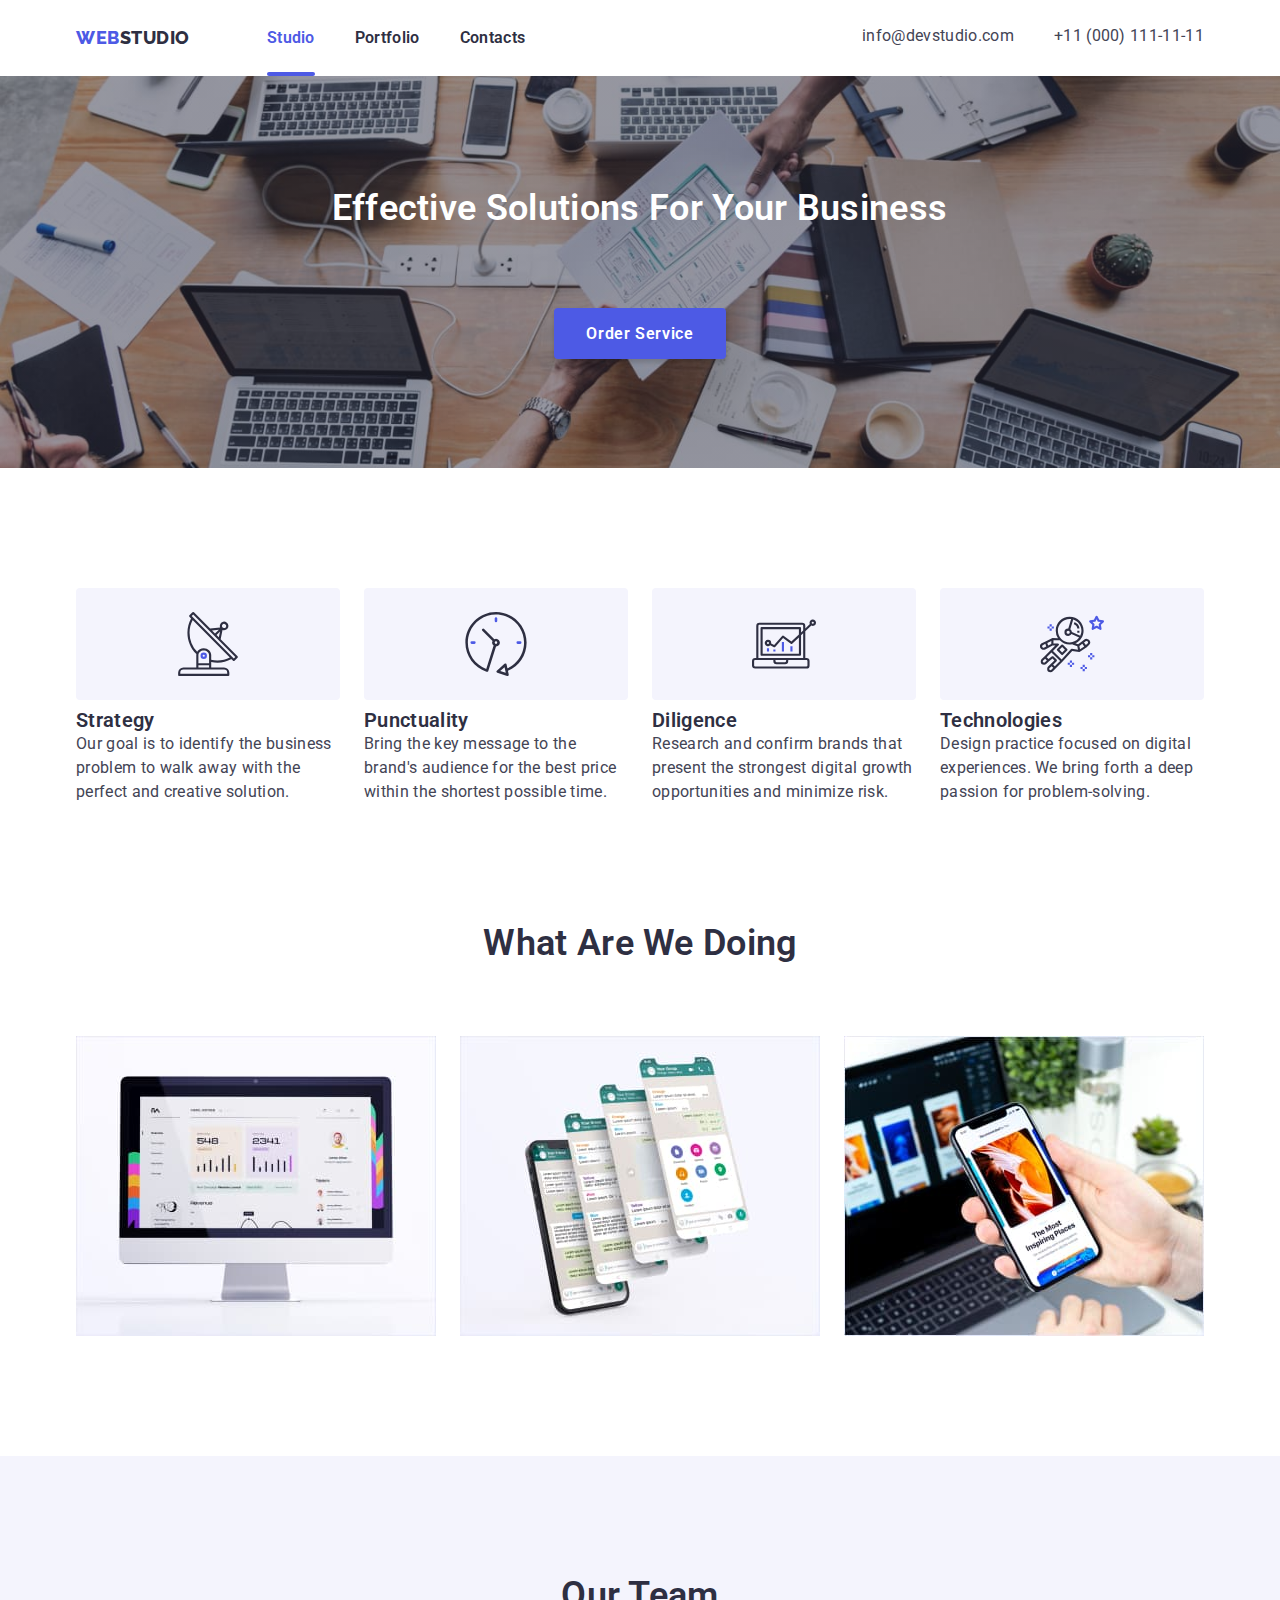
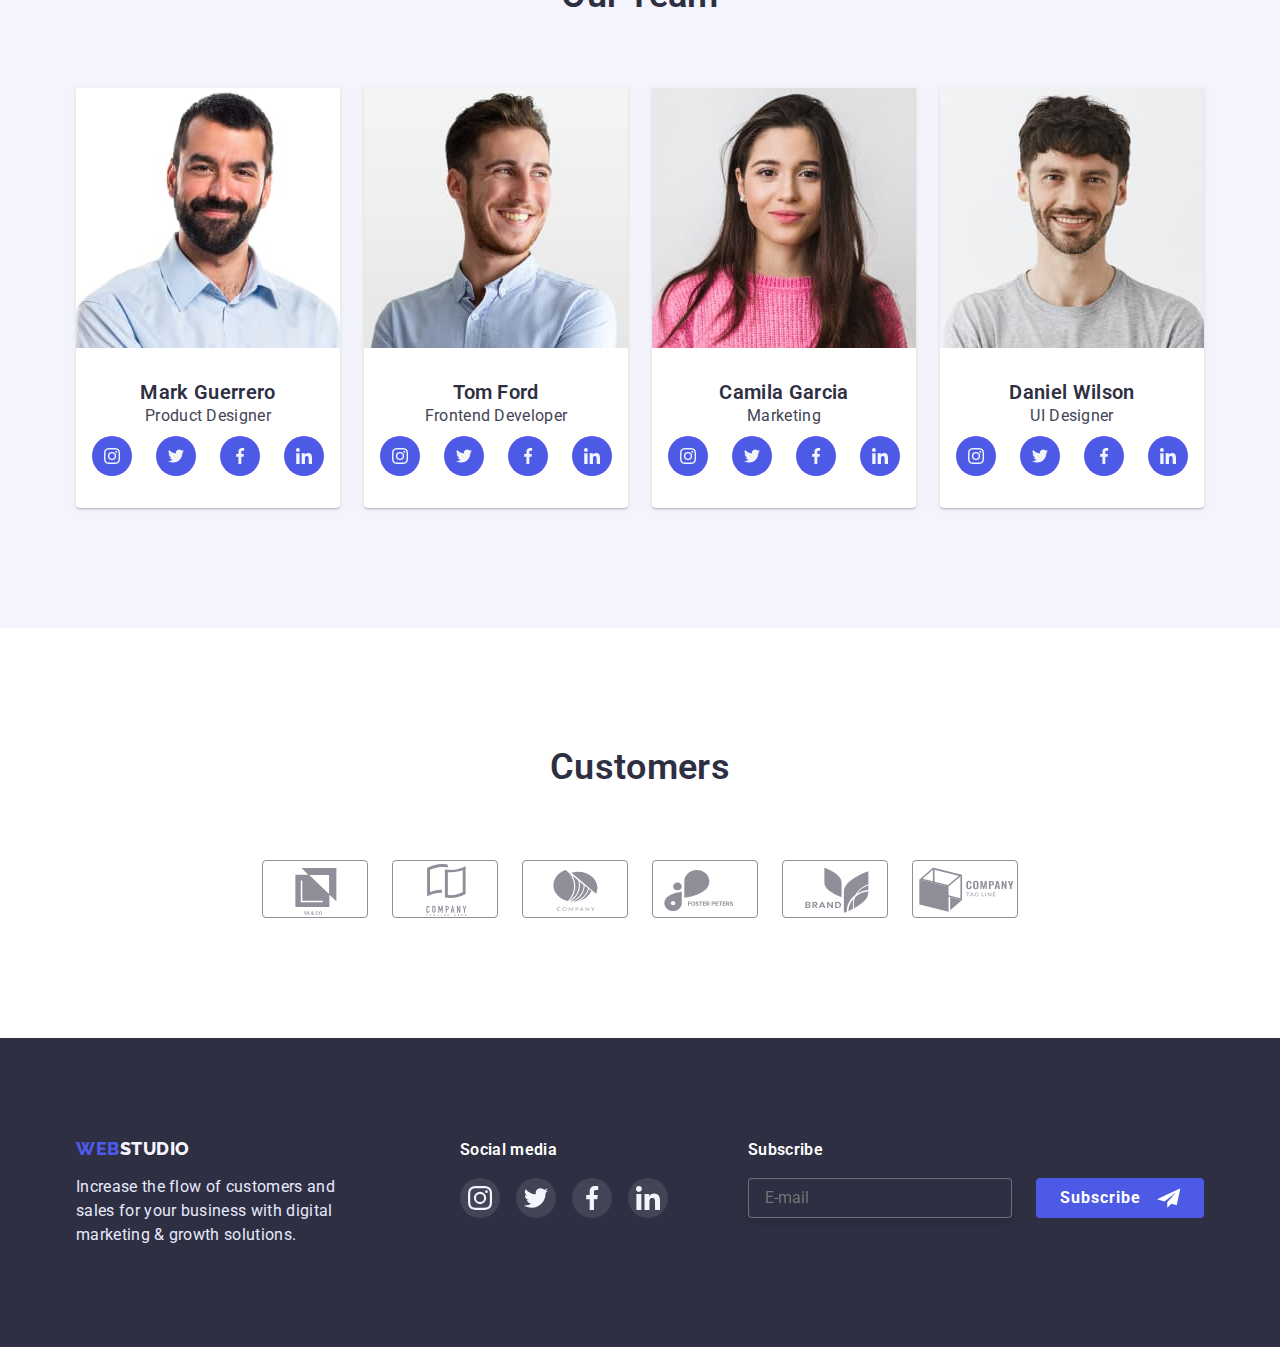
==== commit ec691888: "added optimized images" ====
--- a/index.html
+++ b/index.html
@@ -206,11 +206,20 @@
           <h2 class="section-title">What are we doing</h2>
           <ul class="services">
             <li class="items">
-              <img src="./images1/computer.jpg" alt="computer" width="360" />
-            </li>
-
-            <li class="items">
               <img
+                srcset="./images1/computer.jpg 1x, ./images1/computer@2x.jpg 2x"
+                src="./images1/computer.jpg"
+                alt="computer"
+                width="360"
+              />
+            </li>
+
+            <li class="items">
+              <img
+                srcset="
+                  ./images1/messengers.jpg    1x,
+                  ./images1/messengers@2x.jpg 2x
+                "
                 src="./images1/messengers.jpg"
                 alt="messengers"
                 width="360"
@@ -219,6 +228,10 @@
 
             <li class="items">
               <img
+                srcset="
+                  ./images1/smartphone.jpg    1x,
+                  ./images1/smartphone@2x.jpg 2x
+                "
                 src="./images1/smartphone.jpg"
                 alt="smartphone"
                 width="360"
@@ -232,7 +245,12 @@
           <h2 class="section-title team-title">Our Team</h2>
           <ul class="team">
             <li class="team-elements items">
-              <img src="./images1/guerrero.jpg" alt="guerrero" width="264" />
+              <img
+                srcset="./images1/guerrero.jpg 1x, ./images1/guerrero@2x.jpg 2x"
+                src="./images1/guerrero.jpg"
+                alt="guerrero"
+                width="264"
+              />
               <div class="teamcard-content">
                 <h3 class="content-title">Mark Guerrero</h3>
                 <p class="section-text">Product Designer</p>
@@ -273,7 +291,12 @@
             </li>
 
             <li class="team-elements items">
-              <img src="./images1/ford.jpg" alt="ford" width="264" />
+              <img
+                srcset="./images1/ford.jpg 1x, ./images1/ford@2x.jpg 2x"
+                src="./images1/ford.jpg"
+                alt="ford"
+                width="264"
+              />
               <div class="teamcard-content">
                 <h3 class="content-title">Tom Ford</h3>
                 <p class="section-text">Frontend Developer</p>
@@ -314,7 +337,12 @@
             </li>
 
             <li class="team-elements items">
-              <img src="./images1/garcia.jpg" alt="garcia" width="264" />
+              <img
+                srcset="./images1/garcia.jpg 1x, ./images1/garcia@2x.jpg 2x"
+                src="./images1/garcia.jpg"
+                alt="garcia"
+                width="264"
+              />
               <div class="teamcard-content">
                 <h3 class="content-title">Camila Garcia</h3>
                 <p class="section-text">Marketing</p>
@@ -355,7 +383,12 @@
             </li>
 
             <li class="team-elements items">
-              <img src="./images1/wilson.jpg" alt="wilson" width="264" />
+              <img
+                srcset="./images1/wilson.jpg 1x, ./images1/wilson@2x.jpg 2x"
+                src="./images1/wilson.jpg"
+                alt="wilson"
+                width="264"
+              />
               <div class="teamcard-content">
                 <h3 class="content-title">Daniel Wilson</h3>
                 <p class="section-text">UI Designer</p>
--- a/css/main.min.css
+++ b/css/main.min.css
@@ -1 +1 @@
-.list{margin:0px;padding:0px}h1,h2,h3,h4,h5,h6,p,ul,a{margin:0}img{display:block;max-width:100%;height:auto}ul{list-style:none}.link{text-decoration:none}.pointer{cursor:pointer}body{margin:0px;color:#434455;background-color:#fff;font-family:Roboto,sans-serif;letter-spacing:.02em}body.modal-open{overflow:hidden}.container{padding-left:15px;padding-right:15px;margin-left:auto;margin-right:auto}@media screen and (min-width: 428px){.container{width:428px}}@media screen and (min-width: 768px){.container{width:768px}}@media screen and (min-width: 1158px){.container{width:1158px}}.logo-top{color:#4d5ae5;font-family:Raleway,sans-serif;font-weight:800;font-size:18px;line-height:1.33;letter-spacing:.03em;text-transform:uppercase;text-decoration:none}.logo-top .logo-header{color:#2e2f42}.logo-bottom{color:#4d5ae5;font-family:Raleway,sans-serif;font-weight:800;font-size:18px;line-height:1.17;letter-spacing:.03em;text-transform:uppercase;text-decoration:none}.logo-bottom .logo-footer{color:#f4f4fd}@media screen and (min-width: 768px){.logo-top{display:-webkit-box;display:-ms-flexbox;display:flex;-webkit-box-align:center;-ms-flex-align:center;align-items:center}.logo-bottom{display:-webkit-box;display:-ms-flexbox;display:flex;-webkit-box-align:center;-ms-flex-align:center;align-items:center}}.border-header{-webkit-box-shadow:0px 2px 1px rgba(46,47,66,.08),0px 1px 1px rgba(46,47,66,.16),0px 1px 6px rgba(46,47,66,.08);box-shadow:0px 2px 1px rgba(46,47,66,.08),0px 1px 1px rgba(46,47,66,.16),0px 1px 6px rgba(46,47,66,.08)}.all-header{display:-webkit-box;display:-ms-flexbox;display:flex;-webkit-box-align:center;-ms-flex-align:center;align-items:center}@media screen and (max-width: 767px){.all-header{-webkit-box-pack:justify;-ms-flex-pack:justify;justify-content:space-between;padding-top:24px;padding-bottom:24px}.contacts-nav{display:none}.site-nav{display:none}.menu-toggle{position:absolute;top:25px;right:25px;min-width:32px;min-height:22px;color:#fff}}@media screen and (min-width: 768px){.main-nav{display:-webkit-box;display:-ms-flexbox;display:flex;-webkit-box-align:center;-ms-flex-align:center;align-items:center}.site-nav{display:-webkit-box;display:-ms-flexbox;display:flex;margin-left:77px}.site-nav .item+.item{margin-left:40px}.site-nav .link{position:relative;padding-top:24px;padding-bottom:29px;color:#2e2f42;font-weight:600;font-size:16px;line-height:1.5;text-decoration:none;-webkit-transition-property:color;transition-property:color;-webkit-transition-duration:250ms;transition-duration:250ms;-webkit-transition-timing-function:cubic-bezier(0.4, 0, 0.2, 1);transition-timing-function:cubic-bezier(0.4, 0, 0.2, 1)}.site-nav .link:hover,.site-nav .link:focus{color:#434455}.site-nav .link.current,.site-nav .link:active{color:#4d5ae5}.current::after{position:absolute;left:0;bottom:0;content:"";display:block;width:100%;height:4px;background-color:#4d5ae5;border-radius:2px}}@media screen and (min-width: 768px){.contacts-nav{display:-webkit-box;display:-ms-flexbox;display:flex;text-align:center;margin-left:auto}.contacts-nav .contacts{display:-webkit-box;display:-ms-flexbox;display:flex;padding-bottom:28px;color:#434455;font-size:16px;line-height:1.5;text-decoration:none;-webkit-transition:color 250ms cubic-bezier(0.4, 0, 0.2, 1);transition:color 250ms cubic-bezier(0.4, 0, 0.2, 1)}.contacts-nav .contacts:hover,.contacts-nav .contacts:focus{color:#4d5ae5}}@media screen and (min-width: 768px)and (max-width: 1157px){.contacts-nav{-ms-flex-wrap:wrap;flex-wrap:wrap;-webkit-box-pack:justify;-ms-flex-pack:justify;justify-content:space-between;margin-left:117px;margin-top:24px;margin-bottom:10px;letter-spacing:.04em}.contacts-nav .contacts{padding:0}.contacts-nav .item:not(:last-child){margin-bottom:4px}}@media screen and (min-width: 1158px){.contacts-nav .item:not(:last-child){margin-right:40px}.contacts-nav .contacts{padding-top:24px}}@media screen and (max-width: 767px){.menu-container{position:fixed;top:0;left:0;width:100vw;height:100vh;max-height:796px;z-index:999;padding:40px;background-color:#fff;-webkit-box-shadow:0px 2px 1px rgba(46,47,66,.08),0px 1px 1px rgba(46,47,66,.16),0px 1px 6px rgba(46,47,66,.08);box-shadow:0px 2px 1px rgba(46,47,66,.08),0px 1px 1px rgba(46,47,66,.16),0px 1px 6px rgba(46,47,66,.08);-webkit-transform:translateX(100%);transform:translateX(100%);-webkit-transition:-webkit-transform 250ms cubic-bezier(0.4, 0, 0.2, 1);transition:-webkit-transform 250ms cubic-bezier(0.4, 0, 0.2, 1);transition:transform 250ms cubic-bezier(0.4, 0, 0.2, 1);transition:transform 250ms cubic-bezier(0.4, 0, 0.2, 1), -webkit-transform 250ms cubic-bezier(0.4, 0, 0.2, 1)}.menu-container.is-open{-webkit-transform:translateX(0);transform:translateX(0)}.menu-toggle{position:absolute;display:-webkit-box;display:-ms-flexbox;display:flex;-webkit-box-align:center;-ms-flex-align:center;align-items:center;-webkit-box-pack:center;-ms-flex-pack:center;justify-content:center;margin:0;padding:0;background-color:rgba(0,0,0,0);cursor:pointer;border:none;border-radius:50%;outline:none}.menu-toggle:hover,.menu-toggle:focus{background-color:rgba(0,0,0,.1)}.menu-container .menu-toggle{position:absolute;top:25px;right:30px;display:-webkit-box;display:-ms-flexbox;display:flex;-webkit-box-align:center;-ms-flex-align:center;align-items:center;-webkit-box-pack:center;-ms-flex-pack:center;justify-content:center;width:24px;height:24px;color:#fff;border-radius:50%;background-color:#e7e9fc;border:1px solid rgba(0,0,0,.1019607843)}.mobile-menu{display:block;padding:0;margin-top:40px;margin-bottom:284px;list-style:none}.mobile-menu .item:not(:last-child){margin-bottom:40px}.mobile-menu .link{display:block;text-decoration:none;color:#2e2f42;font-weight:600;font-size:36px;line-height:1.111;text-decoration:none;-webkit-transition-property:color;transition-property:color;-webkit-transition-duration:250ms;transition-duration:250ms;-webkit-transition-timing-function:cubic-bezier(0.4, 0, 0.2, 1);transition-timing-function:cubic-bezier(0.4, 0, 0.2, 1)}.mobile-menu .link:hover,.mobile-menu .link:focus{color:#434455}.mobile-menu .link.actual,.mobile-menu .link:active{color:#4d5ae5}.mobile-media-contacts{margin-top:auto}.mobile-contacts{display:block;padding:0;margin-left:auto;margin-right:auto;margin-bottom:48px;list-style:none}.mobile-contacts .item:not(:last-child){margin-bottom:40px}.mobile-contacts .contacts{color:#4d5ae5;font-weight:600;font-size:36px;line-height:1.111;text-decoration:none;-webkit-transition:color 250ms cubic-bezier(0.4, 0, 0.2, 1);transition:color 250ms cubic-bezier(0.4, 0, 0.2, 1)}.mobile-contacts .contacts:hover,.mobile-contacts .contacts:focus{color:#4d5ae5}.mobile-contacts .contacts-mail{color:#434455;font-weight:600;font-size:20px;line-height:1.2;text-decoration:none}.mobile-social-link{display:-webkit-box;display:-ms-flexbox;display:flex;margin-left:auto;margin-right:auto;text-align:center;padding:0;list-style:none;gap:56px}.mobile-social-link .mobile-social-block{display:-webkit-box;display:-ms-flexbox;display:flex;-webkit-box-pack:center;-ms-flex-pack:center;justify-content:center;-webkit-box-align:center;-ms-flex-align:center;align-items:center;text-align:center;width:40px;height:40px;border-radius:50%;background-color:#4d5ae5}}@media(min-width: 768px){.menu-toggle,.menu-container{display:none}}.overlay{background-image:-webkit-gradient(linear, left top, right top, from(rgba(46, 47, 66, 0.5)), to(rgba(46, 47, 66, 0.5))),url("../images1/peopleoffice.jpg");background-image:linear-gradient(to right, rgba(46, 47, 66, 0.5), rgba(46, 47, 66, 0.5)),url("../images1/peopleoffice.jpg");background-repeat:no-repeat;background-position:center;background-size:cover}.hero{text-align:center;background-color:#2e2f42}.hero-content{padding-top:112px;padding-bottom:109px}.hero-title{display:block;text-align:center;margin-left:55px;margin-right:56px;margin-bottom:80px;color:#fff;font-weight:600;font-size:36px;line-height:1.111;text-transform:capitalize}.hero-button{display:-webkit-box;display:-ms-flexbox;display:flex;-webkit-box-orient:horizontal;-webkit-box-direction:normal;-ms-flex-direction:row;flex-direction:row;margin-left:auto;margin-right:auto;-webkit-box-align:center;-ms-flex-align:center;align-items:center;padding:16px 32px;min-width:170px;min-height:51px;gap:10px;border-radius:4px;border:none;-webkit-box-shadow:0px 4px 4px rgba(0,0,0,.15);box-shadow:0px 4px 4px rgba(0,0,0,.15);color:#fff;background-color:#4d5ae5;font-family:inherit;font-weight:600;font-size:16px;line-height:1.19;display:flex;align-items:center;letter-spacing:.04em;-webkit-transition:background-color 250ms cubic-bezier(0.4, 0, 0.2, 1),-webkit-box-shadow 250ms cubic-bezier(0.4, 0, 0.2, 1);transition:background-color 250ms cubic-bezier(0.4, 0, 0.2, 1),-webkit-box-shadow 250ms cubic-bezier(0.4, 0, 0.2, 1);transition:box-shadow 250ms cubic-bezier(0.4, 0, 0.2, 1),background-color 250ms cubic-bezier(0.4, 0, 0.2, 1);transition:box-shadow 250ms cubic-bezier(0.4, 0, 0.2, 1),background-color 250ms cubic-bezier(0.4, 0, 0.2, 1),-webkit-box-shadow 250ms cubic-bezier(0.4, 0, 0.2, 1)}.hero-button:hover,.hero-button:focus{-webkit-box-shadow:0px 1px 6px rgba(46,47,66,.08),0px 1px 1px rgba(46,47,66,.16),0px 2px 1px rgba(46,47,66,.08);box-shadow:0px 1px 6px rgba(46,47,66,.08),0px 1px 1px rgba(46,47,66,.16),0px 2px 1px rgba(46,47,66,.08)}.hero-button:active{background-color:#404bbf;-webkit-box-shadow:0px 4px 4px rgba(0,0,0,.15);box-shadow:0px 4px 4px rgba(0,0,0,.15)}.section-title{margin-top:0px;color:#2e2f42;font-weight:600;font-size:36px;line-height:1.11;text-align:center;text-transform:capitalize}.visually-hidden{position:absolute;width:1px;height:1px;margin:-1px;border:0;padding:0;clip:rect(0 0 0 0);overflow:hidden}.content-title{margin-top:0px;margin-bottom:0px;color:#2e2f42;font-weight:600;font-size:20px;line-height:1.2}.section-text{color:#434455;font-size:16px;line-height:1.5}.features{padding:0;margin:0}@media screen and (max-width: 767px){.features .items:not(:last-child){margin-bottom:72px}.content-title{margin-bottom:8px;font-size:36px;line-height:1.111;text-align:center;text-transform:capitalize}.section-text{display:block;margin-left:auto;margin-right:auto}}@media screen and (max-width: 1157px){.section{padding-top:96px;padding-bottom:96px}.feature-block{display:none}}@media screen and (min-width: 768px)and (max-width: 1157px){.features{display:-webkit-box;display:-ms-flexbox;display:flex;-ms-flex-wrap:wrap;flex-wrap:wrap;margin-bottom:-72px}.features .items{width:calc((100% - 24px)/2);margin-bottom:72px}.features .content-title{margin-bottom:8px}}@media screen and (min-width: 1158px){.section{padding-top:120px;padding-bottom:120px}.features-section{padding-bottom:0px}.feature-block{display:-webkit-box;display:-ms-flexbox;display:flex;-webkit-box-align:center;-ms-flex-align:center;align-items:center;-webkit-box-pack:center;-ms-flex-pack:center;justify-content:center;margin:0;margin-bottom:8px;width:264px;height:112px;border-radius:4px;text-align:center;background-color:#f4f4fd;border-radius:4px}.features{display:-webkit-box;display:-ms-flexbox;display:flex;min-width:264px}.features .items{-ms-flex-preferred-size:264px;flex-basis:264px}.features .items:not(:last-child){margin-right:24px}}@media screen and (max-width: 1157px){.section-services{display:none}}.services{display:-webkit-box;display:-ms-flexbox;display:flex;margin-top:72px;padding:0}.services .items:not(:last-child){padding-right:24px}@media screen and (max-width: 767px){.team{margin:0;padding:0;margin-top:72px}.team-elements{display:block;padding:0;margin-top:72px;margin-left:68px;margin-right:68px;background-color:#fff;-webkit-box-shadow:0px 1px 6px rgba(46,47,66,.08),0px 1px 1px rgba(46,47,66,.16),0px 2px 1px rgba(46,47,66,.08);box-shadow:0px 1px 6px rgba(46,47,66,.08),0px 1px 1px rgba(46,47,66,.16),0px 2px 1px rgba(46,47,66,.08);border-radius:0px 0px 4px 4px}.teamcard-content{text-align:center;padding:32px 16px}.team-background{background-color:#f4f4fd}.social-link{display:-webkit-box;display:-ms-flexbox;display:flex;-webkit-box-pack:center;-ms-flex-pack:center;justify-content:center;-webkit-box-align:center;-ms-flex-align:center;align-items:center;text-align:center;margin:0;padding:0;margin-top:8px;gap:24px}.social-block{display:-webkit-box;display:-ms-flexbox;display:flex;width:40px;height:40px;padding:12px 12px;border-radius:50%;background-color:#4d5ae5}}@media screen and (min-width: 768px)and (max-width: 1157px){.team{display:-webkit-box;display:-ms-flexbox;display:flex;-ms-flex-wrap:wrap;flex-wrap:wrap;margin:0;padding:0;margin-top:72px;gap:24px}.team-elements{-ms-flex-preferred-size:calc((100% - 24px)/2);flex-basis:calc((100% - 24px)/2);background-color:#fff;-webkit-box-shadow:0px 1px 6px rgba(46,47,66,.08),0px 1px 1px rgba(46,47,66,.16),0px 2px 1px rgba(46,47,66,.08);box-shadow:0px 1px 6px rgba(46,47,66,.08),0px 1px 1px rgba(46,47,66,.16),0px 2px 1px rgba(46,47,66,.08);border-radius:0px 0px 4px 4px}.team-background{background-color:#f4f4fd}.teamcard-content{text-align:center;padding:32px 16px}.social-link{display:-webkit-box;display:-ms-flexbox;display:flex;margin:0;padding:0;margin-top:8px;gap:24px}.social-block{display:-webkit-box;display:-ms-flexbox;display:flex;-webkit-box-pack:center;-ms-flex-pack:center;justify-content:center;-webkit-box-align:center;-ms-flex-align:center;align-items:center;text-align:center;width:40px;height:40px;padding:12px 12px;border-radius:50%;background-color:#4d5ae5}.social-block:not(:last-child){margin-right:24px}}@media screen and (max-width: 767px){.customer-block{display:-webkit-box;display:-ms-flexbox;display:flex;-ms-flex-wrap:wrap;flex-wrap:wrap;-webkit-box-pack:center;-ms-flex-pack:center;justify-content:center;margin:0;padding:0;margin-top:72px;gap:16px}}.customer-block .items{width:190px;height:88px}.customer-block-icon{width:100%;height:100%;display:-webkit-box;display:-ms-flexbox;display:flex;-webkit-box-align:center;-ms-flex-align:center;align-items:center;-webkit-box-pack:center;-ms-flex-pack:center;justify-content:center;background-color:#fff;border:1px solid #8e8f99;border-radius:4px;color:#8e8f99;-webkit-transition:color 250ms cubic-bezier(0.4, 0, 0.2, 1),border-color 250ms cubic-bezier(0.4, 0, 0.2, 1);transition:color 250ms cubic-bezier(0.4, 0, 0.2, 1),border-color 250ms cubic-bezier(0.4, 0, 0.2, 1)}.icon-customer{fill:currentColor}.customer-block-icon:hover,.customer-block-icon:focus{color:#4d5ae5;border-color:#4d5ae5}@media screen and (max-width: 767px){.footer{margin:0;padding:0;margin-left:auto;margin-right:auto;padding-top:100px;padding-bottom:100px;background-color:#2e2f42}.all-footer{margin:0;padding:0}.footer-block{display:block;max-width:268px;padding:0;margin:0;margin-bottom:72px;margin-left:auto;margin-right:auto;text-align:center}.footer-text{margin-top:16px;color:#e7e9fc;font-size:16px;line-height:1.5}.social-items{display:-webkit-box;display:-ms-flexbox;display:flex;margin:0;padding:0}.social-media{display:block;margin-bottom:72px;margin-left:auto;margin-right:auto;text-align:center}.social-text,.form-text{display:inline-block;margin-bottom:16px;font-weight:600;font-size:16px;line-height:1.5;color:#fff}.social-link-footer{display:-webkit-box;display:-ms-flexbox;display:flex;margin:0;padding:0;-webkit-box-pack:center;-ms-flex-pack:center;justify-content:center;gap:16px}.elements-size{width:40px;height:40px}.social-blok-footer{display:-webkit-box;display:-ms-flexbox;display:flex;margin:0;width:100%;height:100%;border-radius:4px;-webkit-box-pack:center;-ms-flex-pack:center;justify-content:center;-webkit-box-align:center;-ms-flex-align:center;align-items:center;text-align:center;border-radius:50%;background-color:rgba(255,255,255,.1);-webkit-transition:background-color 250ms cubic-bezier(0.4, 0, 0.2, 1),outline-color 250ms cubic-bezier(0.4, 0, 0.2, 1);transition:background-color 250ms cubic-bezier(0.4, 0, 0.2, 1),outline-color 250ms cubic-bezier(0.4, 0, 0.2, 1)}.social-blok:not(:last-child){margin-right:24px}.social-blok-footer:hover,.social-blok-footer:focus{background-color:#31d0aa;outline-color:rgba(0,0,0,0)}.footer-form{display:block;text-align:center}.footer-input-text{display:-webkit-box;display:-ms-flexbox;display:flex;width:100%;height:40px;padding-top:8px;padding-left:16px;padding-bottom:8px;background-color:#2e2f42;border:1px solid rgba(255,255,255,.3);-webkit-filter:drop-shadow(0px 4px 4px rgba(0, 0, 0, 0.15));filter:drop-shadow(0px 4px 4px rgba(0, 0, 0, 0.15));border-radius:4px}.button-subscribe{display:-webkit-box;display:-ms-flexbox;display:flex;max-width:168px;height:40px;margin-top:16px;margin-left:auto;margin-right:auto;padding:8px 24px;gap:16px;border:none;color:#fff;background:#4d5ae5;border-radius:4px;font-weight:700;font-size:16px;line-height:1.5;letter-spacing:.06em}}.footer{margin-left:auto;margin-right:auto;padding-top:100px;padding-bottom:100px;background-color:var(--title-text-color-second-bg-color)}.all-footer{display:-webkit-box;display:-ms-flexbox;display:flex;margin:0;padding:0;-webkit-box-align:start;-ms-flex-align:start;align-items:flex-start}.footer-block{width:264px;padding:0;margin:0}.footer-text{display:inline-block;width:264px;margin-top:16px;color:var(--button-background-color);font-size:16px;line-height:1.5}.social-items{display:-webkit-box;display:-ms-flexbox;display:flex;margin:0;padding:0}.social-media{display:block;margin-left:120px}.social-text,.form-text{display:inline-block;margin-bottom:16px;font-weight:600;font-size:16px;line-height:1.5;color:var(--first-color)}.social-link-footer{display:-webkit-box;display:-ms-flexbox;display:flex;margin:0;padding:0;gap:16px}.elements-size{width:40px;height:40px}.social-blok-footer{display:-webkit-box;display:-ms-flexbox;display:flex;margin:0;width:100%;height:100%;border-radius:4px;-webkit-box-pack:center;-ms-flex-pack:center;justify-content:center;-webkit-box-align:center;-ms-flex-align:center;align-items:center;text-align:center;border-radius:50%;background-color:rgba(255,255,255,.1);-webkit-transition:background-color var(--duration) var(--timing-function),outline-color var(--duration) var(--timing-function);transition:background-color var(--duration) var(--timing-function),outline-color var(--duration) var(--timing-function)}.social-blok:not(:last-child){margin-right:24px}.social-blok-footer:hover,.social-blok-footer:focus{background-color:var(--hover-background-color);outline-color:rgba(0,0,0,0)}.footer-form{position:relative;display:-webkit-box;display:-ms-flexbox;display:flex;-webkit-box-orient:vertical;-webkit-box-direction:normal;-ms-flex-direction:column;flex-direction:column;-webkit-box-align:start;-ms-flex-align:start;align-items:flex-start;margin-left:80px;width:456px;height:80px}.footer-input-text{position:absolute;left:0%;bottom:0%;display:-webkit-box;display:-ms-flexbox;display:flex;width:264px;height:40px;margin-right:24px;padding-top:8px;padding-left:16px;padding-bottom:8px;background-color:#2e2f42;border:1px solid rgba(255,255,255,.3);-webkit-filter:drop-shadow(0px 4px 4px rgba(0, 0, 0, 0.15));filter:drop-shadow(0px 4px 4px rgba(0, 0, 0, 0.15));border-radius:4px}.button-subscribe{position:absolute;right:0%;bottom:0%;display:-webkit-box;display:-ms-flexbox;display:flex;width:168px;height:40px;padding:8px 24px;gap:16px;border:none;color:var(--first-color);background:var(--accent-bg-color-button-text-color);border-radius:4px;font-weight:700;font-size:16px;line-height:1.5;letter-spacing:.06em}.porfolio-section{padding-top:48px;padding-bottom:48px}.filter-button{padding:8px 16px;color:#4d5ae5;background-color:#e7e9fc;font-family:inherit;font-weight:600;font-size:16px;line-height:1.5;text-align:center;letter-spacing:.04em;border:1px solid #e7e9fc;border-radius:4px;-webkit-transition:color 250ms cubic-bezier(0.4, 0, 0.2, 1),background-color 250ms cubic-bezier(0.4, 0, 0.2, 1),-webkit-box-shadow 250ms cubic-bezier(0.4, 0, 0.2, 1);transition:color 250ms cubic-bezier(0.4, 0, 0.2, 1),background-color 250ms cubic-bezier(0.4, 0, 0.2, 1),-webkit-box-shadow 250ms cubic-bezier(0.4, 0, 0.2, 1);transition:color 250ms cubic-bezier(0.4, 0, 0.2, 1),background-color 250ms cubic-bezier(0.4, 0, 0.2, 1),box-shadow 250ms cubic-bezier(0.4, 0, 0.2, 1);transition:color 250ms cubic-bezier(0.4, 0, 0.2, 1),background-color 250ms cubic-bezier(0.4, 0, 0.2, 1),box-shadow 250ms cubic-bezier(0.4, 0, 0.2, 1),-webkit-box-shadow 250ms cubic-bezier(0.4, 0, 0.2, 1)}.filter-button:hover,.filter-button:focus{color:#fff;background-color:#4d5ae5;-webkit-box-shadow:0px 3px 1px rgba(0,0,0,.1),0px 2px 1px rgba(0,0,0,.08),0px 2px 2px rgba(0,0,0,.12);box-shadow:0px 3px 1px rgba(0,0,0,.1),0px 2px 1px rgba(0,0,0,.08),0px 2px 2px rgba(0,0,0,.12)}.filter{display:block;text-align:center;padding:0px;margin-left:auto;margin-right:auto}.portfolio{display:block;text-align:center;padding:0;margin:0;margin-top:48px;text-decoration:none}.portfolio-elements{position:relative;border:.5px solid #f4f4fd;-webkit-transition:-webkit-box-shadow 250ms cubic-bezier(0.4, 0, 0.2, 1);transition:-webkit-box-shadow 250ms cubic-bezier(0.4, 0, 0.2, 1);transition:box-shadow 250ms cubic-bezier(0.4, 0, 0.2, 1);transition:box-shadow 250ms cubic-bezier(0.4, 0, 0.2, 1), -webkit-box-shadow 250ms cubic-bezier(0.4, 0, 0.2, 1)}.portfolio-elements:not(:last-child){margin-bottom:48px}.portfolio-elements:hover,.portfolio-elements:focus{-webkit-box-shadow:0px 1px 6px rgba(46,47,66,.08);box-shadow:0px 1px 6px rgba(46,47,66,.08)}.card-content{display:block;text-align:left}.card-content .content-title{text-align:left;margin-top:32px;font-weight:600;font-size:20px;line-height:1.2}.cards-overlay{position:relative;overflow:hidden}.text-cards-overlay{position:absolute;top:0;left:0;padding-top:40px;padding-right:32px;padding-bottom:164px;padding-left:32px;width:100%;height:100%;background-color:#4d5ae5;font-size:16px;line-height:1.5;color:#f4f4fd;-webkit-transform:translateY(100%);transform:translateY(100%);-webkit-transition:-webkit-transform 250ms cubic-bezier(0.4, 0, 0.2, 1);transition:-webkit-transform 250ms cubic-bezier(0.4, 0, 0.2, 1);transition:transform 250ms cubic-bezier(0.4, 0, 0.2, 1);transition:transform 250ms cubic-bezier(0.4, 0, 0.2, 1), -webkit-transform 250ms cubic-bezier(0.4, 0, 0.2, 1)}.portfolio-link:hover .text-cards-overlay,.portfolio-link:focus .text-cards-overlay{-webkit-transform:translateY(0%);transform:translateY(0%)}.backdrop{position:fixed;top:0;left:0;width:100%;height:100%;background-color:rgba(46,47,66,.4);overflow-y:scroll;opacity:1;-webkit-transition:opacity 250ms cubic-bezier(0.4, 0, 0.2, 1);transition:opacity 250ms cubic-bezier(0.4, 0, 0.2, 1)}.backdrop.is-hidden{visibility:hidden;opacity:0;pointer-events:none}.backdrop.is-hidden .modal{-webkit-transform:translate(-50%, -50%) scale(1.3);transform:translate(-50%, -50%) scale(1.3)}.modal{position:absolute;top:50%;left:50%;width:408px;height:576px;background-color:#fcfcfc;-webkit-box-shadow:0px 1px 1px rgba(0,0,0,.1411764706),0px 1px 3px rgba(0,0,0,.1215686275),0px 2px 1px rgba(0,0,0,.2);box-shadow:0px 1px 1px rgba(0,0,0,.1411764706),0px 1px 3px rgba(0,0,0,.1215686275),0px 2px 1px rgba(0,0,0,.2);border-radius:4px;-webkit-transform:translate(-50%, -50%) scale(1);transform:translate(-50%, -50%) scale(1);-webkit-transition:-webkit-transform 250ms cubic-bezier(0.4, 0, 0.2, 1);transition:-webkit-transform 250ms cubic-bezier(0.4, 0, 0.2, 1);transition:transform 250ms cubic-bezier(0.4, 0, 0.2, 1);transition:transform 250ms cubic-bezier(0.4, 0, 0.2, 1), -webkit-transform 250ms cubic-bezier(0.4, 0, 0.2, 1)}.button-close{position:absolute;top:24px;right:24px;display:-webkit-box;display:-ms-flexbox;display:flex;-webkit-box-align:center;-ms-flex-align:center;align-items:center;-webkit-box-pack:center;-ms-flex-pack:center;justify-content:center;width:24px;height:24px;border-radius:50%;background-color:#e7e9fc;border:1px solid rgba(0,0,0,.1019607843)}textarea{resize:none}.form-describe{position:absolute;top:72px;left:24px;right:24px;display:inline-block;-webkit-box-pack:center;-ms-flex-pack:center;justify-content:center;text-align:center;font-weight:600;font-size:16px;line-height:1.5;color:#2e2f42}.modal-form{position:absolute;top:112px}.form-field{position:relative;margin-left:24px;margin-right:24px;margin-bottom:8px}.form-field label,.form-field-text label{margin:0;padding:0;padding-bottom:4px;color:#8e8f99;font-size:12px;line-height:1.17;letter-spacing:.01em}.form-input{margin:0;padding-left:34px;width:360px;height:40px;border:1px solid rgba(33,33,33,.2);border-radius:4px;-webkit-transition:outline 250ms cubic-bezier(0.4, 0, 0.2, 1);transition:outline 250ms cubic-bezier(0.4, 0, 0.2, 1)}.form-input:hover,.form-input:focus{border:rgba(0,0,0,0);outline:1px solid #4d5ae5}.icon-input{position:absolute;top:45%;left:5%;fill:currentColor;-webkit-transition:color 250ms cubic-bezier(0.4, 0, 0.2, 1);transition:color 250ms cubic-bezier(0.4, 0, 0.2, 1)}.form-input:hover+.icon-input,.form-input:focus+.icon-input{color:#4d5ae5}.form-field-text{display:-webkit-box;display:-ms-flexbox;display:flex;-webkit-box-orient:vertical;-webkit-box-direction:normal;-ms-flex-direction:column;flex-direction:column;margin-left:24px;margin-right:24px;margin-bottom:16px}.form-field-text .comment-style{padding-top:8px;padding-left:16px;width:360px;height:120px;font-size:12px;line-height:1.17;letter-spacing:.01em;color:rgba(117,117,117,.5);border:1px solid rgba(33,33,33,.2);border-radius:4px}.checkbox-field{display:-webkit-box;display:-ms-flexbox;display:flex;margin:0;padding:0;margin-left:24px;margin-right:24px;margin-bottom:24px}.policy-label{display:-webkit-box;display:-ms-flexbox;display:flex;-webkit-box-align:center;-ms-flex-align:center;align-items:center;text-align:center;font-size:12px;line-height:1.33;letter-spacing:.04em;color:#757575}.check-input{position:absolute;width:1px;height:1px;margin:-1px;border:0;padding:0;clip:rect(0 0 0 0);overflow:hidden}.icon-checkbox{margin:0;padding:0;margin-right:8px;fill:rgba(0,0,0,0);border:1.25px solid #2e2f42;border-radius:2px}.check-input:checked+.icon-checkbox{background:#4d5ae5;border:1.25px solid #4d5ae5;border-radius:2px}.button-send{display:-webkit-box;display:-ms-flexbox;display:flex;margin-left:auto;margin-right:auto;width:170px;height:51px;padding:16px 32px;-webkit-box-pack:center;-ms-flex-pack:center;justify-content:center;-webkit-box-align:center;-ms-flex-align:center;align-items:center;text-align:center;font-weight:600;font-size:16px;line-height:1.19;letter-spacing:.04em;color:#fff;background:#4d5ae5;-webkit-box-shadow:0px 4px 4px rgba(0,0,0,.15);box-shadow:0px 4px 4px rgba(0,0,0,.15);border:none;border-radius:4px}/*# sourceMappingURL=main.min.css.map */+.list{margin:0px;padding:0px}h1,h2,h3,h4,h5,h6,p,ul,a{margin:0}img{display:block;width:100%;height:auto}ul{list-style:none}.link{text-decoration:none}.pointer{cursor:pointer}body{margin:0px;color:#434455;background-color:#fff;font-family:Roboto,sans-serif;letter-spacing:.02em}body.modal-open{overflow:hidden}.container{padding-left:15px;padding-right:15px;margin-left:auto;margin-right:auto}@media screen and (min-width: 428px){.container{width:428px}}@media screen and (min-width: 768px){.container{width:768px}}@media screen and (min-width: 1158px){.container{width:1158px}}.logo-top{color:#4d5ae5;font-family:Raleway,sans-serif;font-weight:800;font-size:18px;line-height:1.33;letter-spacing:.03em;text-transform:uppercase;text-decoration:none}.logo-top .logo-header{color:#2e2f42}.logo-bottom{color:#4d5ae5;font-family:Raleway,sans-serif;font-weight:800;font-size:18px;line-height:1.17;letter-spacing:.03em;text-transform:uppercase;text-decoration:none}.logo-bottom .logo-footer{color:#f4f4fd}@media screen and (min-width: 768px){.logo-top{display:-webkit-box;display:-ms-flexbox;display:flex;-webkit-box-align:center;-ms-flex-align:center;align-items:center}.logo-bottom{display:-webkit-box;display:-ms-flexbox;display:flex;-webkit-box-align:center;-ms-flex-align:center;align-items:center}}.border-header{-webkit-box-shadow:0px 2px 1px rgba(46,47,66,.08),0px 1px 1px rgba(46,47,66,.16),0px 1px 6px rgba(46,47,66,.08);box-shadow:0px 2px 1px rgba(46,47,66,.08),0px 1px 1px rgba(46,47,66,.16),0px 1px 6px rgba(46,47,66,.08)}.all-header{display:-webkit-box;display:-ms-flexbox;display:flex;-webkit-box-align:center;-ms-flex-align:center;align-items:center}@media screen and (max-width: 767px){.all-header{-webkit-box-pack:justify;-ms-flex-pack:justify;justify-content:space-between;padding-top:24px;padding-bottom:24px}.contacts-nav{display:none}.site-nav{display:none}.menu-toggle{position:absolute;top:25px;right:25px;min-width:32px;min-height:22px;color:#fff}}@media screen and (min-width: 768px){.main-nav{display:-webkit-box;display:-ms-flexbox;display:flex;-webkit-box-align:center;-ms-flex-align:center;align-items:center}.site-nav{display:-webkit-box;display:-ms-flexbox;display:flex;margin-left:77px}.site-nav .item+.item{margin-left:40px}.site-nav .link{position:relative;padding-top:24px;padding-bottom:29px;color:#2e2f42;font-weight:600;font-size:16px;line-height:1.5;text-decoration:none;-webkit-transition-property:color;transition-property:color;-webkit-transition-duration:250ms;transition-duration:250ms;-webkit-transition-timing-function:cubic-bezier(0.4, 0, 0.2, 1);transition-timing-function:cubic-bezier(0.4, 0, 0.2, 1)}.site-nav .link:hover,.site-nav .link:focus{color:#434455}.site-nav .link.current,.site-nav .link:active{color:#4d5ae5}.current::after{position:absolute;left:0;bottom:0;content:"";display:block;width:100%;height:4px;background-color:#4d5ae5;border-radius:2px}}@media screen and (min-width: 768px){.contacts-nav{display:-webkit-box;display:-ms-flexbox;display:flex;text-align:center;margin-left:auto}.contacts-nav .contacts{display:-webkit-box;display:-ms-flexbox;display:flex;padding-bottom:28px;color:#434455;font-size:16px;line-height:1.5;text-decoration:none;-webkit-transition:color 250ms cubic-bezier(0.4, 0, 0.2, 1);transition:color 250ms cubic-bezier(0.4, 0, 0.2, 1)}.contacts-nav .contacts:hover,.contacts-nav .contacts:focus{color:#4d5ae5}}@media screen and (min-width: 768px)and (max-width: 1157px){.contacts-nav{-ms-flex-wrap:wrap;flex-wrap:wrap;-webkit-box-pack:justify;-ms-flex-pack:justify;justify-content:space-between;margin-left:117px;margin-top:24px;margin-bottom:10px;letter-spacing:.04em}.contacts-nav .contacts{padding:0}.contacts-nav .item:not(:last-child){margin-bottom:4px}}@media screen and (min-width: 1158px){.contacts-nav .item:not(:last-child){margin-right:40px}.contacts-nav .contacts{padding-top:24px}}@media screen and (max-width: 767px){.menu-container{position:fixed;top:0;left:0;width:100vw;height:100vh;max-height:796px;z-index:999;padding:40px;background-color:#fff;-webkit-box-shadow:0px 2px 1px rgba(46,47,66,.08),0px 1px 1px rgba(46,47,66,.16),0px 1px 6px rgba(46,47,66,.08);box-shadow:0px 2px 1px rgba(46,47,66,.08),0px 1px 1px rgba(46,47,66,.16),0px 1px 6px rgba(46,47,66,.08);-webkit-transform:translateX(100%);transform:translateX(100%);-webkit-transition:-webkit-transform 250ms cubic-bezier(0.4, 0, 0.2, 1);transition:-webkit-transform 250ms cubic-bezier(0.4, 0, 0.2, 1);transition:transform 250ms cubic-bezier(0.4, 0, 0.2, 1);transition:transform 250ms cubic-bezier(0.4, 0, 0.2, 1), -webkit-transform 250ms cubic-bezier(0.4, 0, 0.2, 1)}.menu-container.is-open{-webkit-transform:translateX(0);transform:translateX(0)}.menu-toggle{position:absolute;display:-webkit-box;display:-ms-flexbox;display:flex;-webkit-box-align:center;-ms-flex-align:center;align-items:center;-webkit-box-pack:center;-ms-flex-pack:center;justify-content:center;margin:0;padding:0;background-color:rgba(0,0,0,0);cursor:pointer;border:none;border-radius:50%;outline:none}.menu-toggle:hover,.menu-toggle:focus{background-color:rgba(0,0,0,.1)}.menu-container .menu-toggle{position:absolute;top:25px;right:30px;display:-webkit-box;display:-ms-flexbox;display:flex;-webkit-box-align:center;-ms-flex-align:center;align-items:center;-webkit-box-pack:center;-ms-flex-pack:center;justify-content:center;width:24px;height:24px;color:#fff;border-radius:50%;background-color:#e7e9fc;border:1px solid rgba(0,0,0,.1019607843)}.mobile-menu{display:block;padding:0;margin-top:40px;margin-bottom:284px;list-style:none}.mobile-menu .item:not(:last-child){margin-bottom:40px}.mobile-menu .link{display:block;text-decoration:none;color:#2e2f42;font-weight:600;font-size:36px;line-height:1.111;text-decoration:none;-webkit-transition-property:color;transition-property:color;-webkit-transition-duration:250ms;transition-duration:250ms;-webkit-transition-timing-function:cubic-bezier(0.4, 0, 0.2, 1);transition-timing-function:cubic-bezier(0.4, 0, 0.2, 1)}.mobile-menu .link:hover,.mobile-menu .link:focus{color:#434455}.mobile-menu .link.actual,.mobile-menu .link:active{color:#4d5ae5}.mobile-media-contacts{margin-top:auto}.mobile-contacts{display:block;padding:0;margin-left:auto;margin-right:auto;margin-bottom:48px;list-style:none}.mobile-contacts .item:not(:last-child){margin-bottom:40px}.mobile-contacts .contacts{color:#4d5ae5;font-weight:600;font-size:36px;line-height:1.111;text-decoration:none;-webkit-transition:color 250ms cubic-bezier(0.4, 0, 0.2, 1);transition:color 250ms cubic-bezier(0.4, 0, 0.2, 1)}.mobile-contacts .contacts:hover,.mobile-contacts .contacts:focus{color:#4d5ae5}.mobile-contacts .contacts-mail{color:#434455;font-weight:600;font-size:20px;line-height:1.2;text-decoration:none}.mobile-social-link{display:-webkit-box;display:-ms-flexbox;display:flex;margin-left:auto;margin-right:auto;text-align:center;padding:0;list-style:none;gap:56px}.mobile-social-link .mobile-social-block{display:-webkit-box;display:-ms-flexbox;display:flex;-webkit-box-pack:center;-ms-flex-pack:center;justify-content:center;-webkit-box-align:center;-ms-flex-align:center;align-items:center;text-align:center;width:40px;height:40px;border-radius:50%;background-color:#4d5ae5}}@media(min-width: 768px){.menu-toggle,.menu-container{display:none}}.overlay{background-image:-webkit-gradient(linear, left top, right top, from(rgba(46, 47, 66, 0.5)), to(rgba(46, 47, 66, 0.5))),url("../images1/peopleoffice.jpg");background-image:linear-gradient(to right, rgba(46, 47, 66, 0.5), rgba(46, 47, 66, 0.5)),url("../images1/peopleoffice.jpg");background-repeat:no-repeat;background-position:center;background-size:cover}@media(min-device-pixel-ratio: 2),(-webkit-min-device-pixel-ratio: 2),(min-resolution: 192dpi),(min-resolution: 2dppx){.overlay{background-image:-webkit-gradient(linear, left top, right top, from(rgba(46, 47, 66, 0.5)), to(rgba(46, 47, 66, 0.5))),url("../images1/peopleoffice@2x.jpg");background-image:linear-gradient(to right, rgba(46, 47, 66, 0.5), rgba(46, 47, 66, 0.5)),url("../images1/peopleoffice@2x.jpg");background-repeat:no-repeat;background-position:center;background-size:cover}}.hero{text-align:center;background-color:#2e2f42}.hero-content{padding-top:112px;padding-bottom:109px}.hero-title{display:block;text-align:center;margin-left:55px;margin-right:56px;margin-bottom:80px;color:#fff;font-weight:600;font-size:36px;line-height:1.111;text-transform:capitalize}.hero-button{display:-webkit-box;display:-ms-flexbox;display:flex;-webkit-box-orient:horizontal;-webkit-box-direction:normal;-ms-flex-direction:row;flex-direction:row;margin-left:auto;margin-right:auto;-webkit-box-align:center;-ms-flex-align:center;align-items:center;padding:16px 32px;min-width:170px;min-height:51px;gap:10px;border-radius:4px;border:none;-webkit-box-shadow:0px 4px 4px rgba(0,0,0,.15);box-shadow:0px 4px 4px rgba(0,0,0,.15);color:#fff;background-color:#4d5ae5;font-family:inherit;font-weight:600;font-size:16px;line-height:1.19;display:flex;align-items:center;letter-spacing:.04em;-webkit-transition:background-color 250ms cubic-bezier(0.4, 0, 0.2, 1),-webkit-box-shadow 250ms cubic-bezier(0.4, 0, 0.2, 1);transition:background-color 250ms cubic-bezier(0.4, 0, 0.2, 1),-webkit-box-shadow 250ms cubic-bezier(0.4, 0, 0.2, 1);transition:box-shadow 250ms cubic-bezier(0.4, 0, 0.2, 1),background-color 250ms cubic-bezier(0.4, 0, 0.2, 1);transition:box-shadow 250ms cubic-bezier(0.4, 0, 0.2, 1),background-color 250ms cubic-bezier(0.4, 0, 0.2, 1),-webkit-box-shadow 250ms cubic-bezier(0.4, 0, 0.2, 1)}.hero-button:hover,.hero-button:focus{-webkit-box-shadow:0px 1px 6px rgba(46,47,66,.08),0px 1px 1px rgba(46,47,66,.16),0px 2px 1px rgba(46,47,66,.08);box-shadow:0px 1px 6px rgba(46,47,66,.08),0px 1px 1px rgba(46,47,66,.16),0px 2px 1px rgba(46,47,66,.08)}.hero-button:active{background-color:#404bbf;-webkit-box-shadow:0px 4px 4px rgba(0,0,0,.15);box-shadow:0px 4px 4px rgba(0,0,0,.15)}.section-title{margin-top:0px;color:#2e2f42;font-weight:600;font-size:36px;line-height:1.11;text-align:center;text-transform:capitalize}.visually-hidden{position:absolute;width:1px;height:1px;margin:-1px;border:0;padding:0;clip:rect(0 0 0 0);overflow:hidden}.content-title{margin-top:0px;margin-bottom:0px;color:#2e2f42;font-weight:600;font-size:20px;line-height:1.2}.section-text{color:#434455;font-size:16px;line-height:1.5}.features{padding:0;margin:0}@media screen and (max-width: 767px){.features .items:not(:last-child){margin-bottom:72px}.content-title{margin-bottom:8px;font-size:36px;line-height:1.111;text-align:center;text-transform:capitalize}.section-text{display:block;margin-left:auto;margin-right:auto}}@media screen and (max-width: 1157px){.section{padding-top:96px;padding-bottom:96px}.feature-block{display:none}}@media screen and (min-width: 768px)and (max-width: 1157px){.features{display:-webkit-box;display:-ms-flexbox;display:flex;-ms-flex-wrap:wrap;flex-wrap:wrap;margin-bottom:-72px}.features .items{width:calc((100% - 24px)/2);margin-bottom:72px}.features .content-title{margin-bottom:8px}}@media screen and (min-width: 1158px){.section{padding-top:120px;padding-bottom:120px}.features-section{padding-bottom:0px}.feature-block{display:-webkit-box;display:-ms-flexbox;display:flex;-webkit-box-align:center;-ms-flex-align:center;align-items:center;-webkit-box-pack:center;-ms-flex-pack:center;justify-content:center;margin:0;margin-bottom:8px;width:264px;height:112px;border-radius:4px;text-align:center;background-color:#f4f4fd;border-radius:4px}.features{display:-webkit-box;display:-ms-flexbox;display:flex;min-width:264px}.features .items{-ms-flex-preferred-size:264px;flex-basis:264px}.features .items:not(:last-child){margin-right:24px}}@media screen and (max-width: 1157px){.section-services{display:none}}.services{display:-webkit-box;display:-ms-flexbox;display:flex;margin-top:72px;padding:0}.services .items:not(:last-child){padding-right:24px}@media screen and (max-width: 767px){.team{margin:0;padding:0;margin-top:72px}.team-elements{display:block;padding:0;margin-top:72px;margin-left:68px;margin-right:68px;background-color:#fff;-webkit-box-shadow:0px 1px 6px rgba(46,47,66,.08),0px 1px 1px rgba(46,47,66,.16),0px 2px 1px rgba(46,47,66,.08);box-shadow:0px 1px 6px rgba(46,47,66,.08),0px 1px 1px rgba(46,47,66,.16),0px 2px 1px rgba(46,47,66,.08);border-radius:0px 0px 4px 4px}.teamcard-content{text-align:center;padding:32px 16px}.team-background{background-color:#f4f4fd}.social-link{display:-webkit-box;display:-ms-flexbox;display:flex;-webkit-box-pack:center;-ms-flex-pack:center;justify-content:center;-webkit-box-align:center;-ms-flex-align:center;align-items:center;text-align:center;margin:0;padding:0;margin-top:8px;gap:24px}.social-block{display:-webkit-box;display:-ms-flexbox;display:flex;-webkit-box-pack:center;-ms-flex-pack:center;justify-content:center;-webkit-box-align:center;-ms-flex-align:center;align-items:center;text-align:center;width:40px;height:40px;padding:12px 12px;border-radius:50%;background-color:#4d5ae5}}@media screen and (min-width: 768px)and (max-width: 1157px){.team{display:-webkit-box;display:-ms-flexbox;display:flex;-ms-flex-wrap:wrap;flex-wrap:wrap;margin:0;padding:0;margin-top:72px;gap:24px}.team-elements{-ms-flex-preferred-size:calc((100% - 24px)/2);flex-basis:calc((100% - 24px)/2);background-color:#fff;-webkit-box-shadow:0px 1px 6px rgba(46,47,66,.08),0px 1px 1px rgba(46,47,66,.16),0px 2px 1px rgba(46,47,66,.08);box-shadow:0px 1px 6px rgba(46,47,66,.08),0px 1px 1px rgba(46,47,66,.16),0px 2px 1px rgba(46,47,66,.08);border-radius:0px 0px 4px 4px}.team-background{background-color:#f4f4fd}.teamcard-content{text-align:center;padding:32px 16px}.social-link{display:-webkit-box;display:-ms-flexbox;display:flex;-webkit-box-pack:center;-ms-flex-pack:center;justify-content:center;-webkit-box-align:center;-ms-flex-align:center;align-items:center;text-align:center;margin:0;padding:0;margin-top:8px;gap:24px}.social-block{display:-webkit-box;display:-ms-flexbox;display:flex;-webkit-box-pack:center;-ms-flex-pack:center;justify-content:center;-webkit-box-align:center;-ms-flex-align:center;align-items:center;text-align:center;width:40px;height:40px;padding:12px 12px;border-radius:50%;background-color:#4d5ae5}.social-block:not(:last-child){margin-right:24px}}@media screen and (min-width: 1158px){.team{display:-webkit-box;display:-ms-flexbox;display:flex;margin:0;padding:0;margin-top:72px;gap:24px}.team-elements{-ms-flex-preferred-size:calc((100% - 72px)/4);flex-basis:calc((100% - 72px)/4);background-color:#fff;-webkit-box-shadow:0px 1px 6px rgba(46,47,66,.08),0px 1px 1px rgba(46,47,66,.16),0px 2px 1px rgba(46,47,66,.08);box-shadow:0px 1px 6px rgba(46,47,66,.08),0px 1px 1px rgba(46,47,66,.16),0px 2px 1px rgba(46,47,66,.08);border-radius:0px 0px 4px 4px}.team-background{background-color:#f4f4fd}.teamcard-content{text-align:center;padding:32px 16px}.social-link{display:-webkit-box;display:-ms-flexbox;display:flex;-webkit-box-pack:center;-ms-flex-pack:center;justify-content:center;-webkit-box-align:center;-ms-flex-align:center;align-items:center;text-align:center;margin:0;padding:0;margin-top:8px;gap:24px}.social-block{display:-webkit-box;display:-ms-flexbox;display:flex;-webkit-box-pack:center;-ms-flex-pack:center;justify-content:center;-webkit-box-align:center;-ms-flex-align:center;align-items:center;text-align:center;width:40px;height:40px;padding:12px 12px;border-radius:50%;background-color:#4d5ae5}.social-block:not(:last-child){margin-right:24px}}.customer-block{display:-webkit-box;display:-ms-flexbox;display:flex;-ms-flex-wrap:wrap;flex-wrap:wrap;-webkit-box-pack:center;-ms-flex-pack:center;justify-content:center;margin:0;padding:0;margin-top:72px}@media screen and (max-width: 767px){.customer-block{gap:16px}}@media screen and (min-width: 768px){.customer-block{gap:24px}}.customer-block .items{max-height:88px}@media screen and (max-width: 767px){.customer-block .items{max-width:190px;-ms-flex-preferred-size:calc((100% - 16px)/2);flex-basis:calc((100% - 16px)/2)}}@media screen and (min-width: 768px)and (max-width: 1157px){.customer-block .items{width:auto;-ms-flex-preferred-size:calc((100% - 48px)/3);flex-basis:calc((100% - 48px)/3)}}.customer-block-icon{width:100%;height:100%;display:-webkit-box;display:-ms-flexbox;display:flex;-webkit-box-align:center;-ms-flex-align:center;align-items:center;-webkit-box-pack:center;-ms-flex-pack:center;justify-content:center;background-color:#fff;border:1px solid #8e8f99;border-radius:4px;color:#8e8f99;-webkit-transition:color 250ms cubic-bezier(0.4, 0, 0.2, 1),border-color 250ms cubic-bezier(0.4, 0, 0.2, 1);transition:color 250ms cubic-bezier(0.4, 0, 0.2, 1),border-color 250ms cubic-bezier(0.4, 0, 0.2, 1)}.icon-customer{fill:currentColor}.customer-block-icon:hover,.customer-block-icon:focus{color:#4d5ae5;border-color:#4d5ae5}@media screen and (max-width: 767px){.footer{margin:0;padding:0;margin-left:auto;margin-right:auto;padding-top:100px;padding-bottom:100px;background-color:#2e2f42}.all-footer{margin:0;padding:0}.footer-block{display:block;max-width:268px;padding:0;margin:0;margin-bottom:72px;margin-left:auto;margin-right:auto;text-align:center}.footer-text{margin-top:16px;color:#e7e9fc;font-size:16px;line-height:1.5}.social-items{display:-webkit-box;display:-ms-flexbox;display:flex;margin:0;padding:0}.social-media{display:block;margin-bottom:72px;margin-left:auto;margin-right:auto;text-align:center}.social-text,.form-text{display:inline-block;margin-bottom:16px;font-weight:600;font-size:16px;line-height:1.5;color:#fff}.social-link-footer{display:-webkit-box;display:-ms-flexbox;display:flex;margin:0;padding:0;-webkit-box-pack:center;-ms-flex-pack:center;justify-content:center;gap:16px}.elements-size{width:40px;height:40px}.social-blok-footer{display:-webkit-box;display:-ms-flexbox;display:flex;margin:0;width:100%;height:100%;border-radius:4px;-webkit-box-pack:center;-ms-flex-pack:center;justify-content:center;-webkit-box-align:center;-ms-flex-align:center;align-items:center;text-align:center;border-radius:50%;background-color:rgba(255,255,255,.1);-webkit-transition:background-color 250ms cubic-bezier(0.4, 0, 0.2, 1),outline-color 250ms cubic-bezier(0.4, 0, 0.2, 1);transition:background-color 250ms cubic-bezier(0.4, 0, 0.2, 1),outline-color 250ms cubic-bezier(0.4, 0, 0.2, 1)}.social-blok:not(:last-child){margin-right:24px}.social-blok-footer:hover,.social-blok-footer:focus{background-color:#31d0aa;outline-color:rgba(0,0,0,0)}.footer-form{display:block;text-align:center}.footer-input-text{display:-webkit-box;display:-ms-flexbox;display:flex;width:100%;height:40px;padding-top:8px;padding-left:16px;padding-bottom:8px;background-color:#2e2f42;border:1px solid rgba(255,255,255,.3);-webkit-filter:drop-shadow(0px 4px 4px rgba(0, 0, 0, 0.15));filter:drop-shadow(0px 4px 4px rgba(0, 0, 0, 0.15));border-radius:4px}.button-subscribe{display:-webkit-box;display:-ms-flexbox;display:flex;max-width:168px;height:40px;margin-top:16px;margin-left:auto;margin-right:auto;padding:8px 24px;gap:16px;border:none;color:#fff;background:#4d5ae5;border-radius:4px;font-weight:700;font-size:16px;line-height:1.5;letter-spacing:.06em}}@media screen and (min-width: 768px){.footer{margin-left:auto;margin-right:auto;padding-top:100px;padding-bottom:100px;background-color:#2e2f42}}@media screen and (min-width: 768px)and (min-width: 768px)and (max-width: 1157px){.footer{padding-top:96px;padding-left:108px;padding-bottom:96px}}@media screen and (min-width: 768px){.all-footer{display:-webkit-box;display:-ms-flexbox;display:flex;-ms-flex-wrap:wrap;flex-wrap:wrap;margin:0;padding:0;-webkit-box-align:start;-ms-flex-align:start;align-items:flex-start}}@media screen and (min-width: 768px){.footer-block{width:264px;padding:0;margin:0}}@media screen and (min-width: 768px){.footer-text{display:inline-block;width:264px;margin-top:16px;color:#e7e9fc;font-size:16px;line-height:1.5}}@media screen and (min-width: 768px){.social-items{display:-webkit-box;display:-ms-flexbox;display:flex;margin:0;padding:0}}@media screen and (min-width: 768px){.social-media{display:block;margin-left:120px}}@media screen and (min-width: 768px)and (min-width: 768px)and (max-width: 1157px){.social-media{margin-left:24px}}@media screen and (min-width: 768px){.social-text,.form-text{display:inline-block;margin-bottom:16px;font-weight:600;font-size:16px;line-height:1.5;color:#fff}}@media screen and (min-width: 768px){.social-link-footer{display:-webkit-box;display:-ms-flexbox;display:flex;margin:0;padding:0;gap:16px}}@media screen and (min-width: 768px){.elements-size{width:40px;height:40px}}@media screen and (min-width: 768px){.social-blok-footer{display:-webkit-box;display:-ms-flexbox;display:flex;margin:0;width:100%;height:100%;border-radius:4px;-webkit-box-pack:center;-ms-flex-pack:center;justify-content:center;-webkit-box-align:center;-ms-flex-align:center;align-items:center;text-align:center;border-radius:50%;background-color:rgba(255,255,255,.1);-webkit-transition:background-color 250ms cubic-bezier(0.4, 0, 0.2, 1),outline-color 250ms cubic-bezier(0.4, 0, 0.2, 1);transition:background-color 250ms cubic-bezier(0.4, 0, 0.2, 1),outline-color 250ms cubic-bezier(0.4, 0, 0.2, 1)}}@media screen and (min-width: 768px){.social-blok:not(:last-child){margin-right:24px}}@media screen and (min-width: 768px){.social-blok-footer:hover,.social-blok-footer:focus{background-color:#31d0aa;outline-color:rgba(0,0,0,0)}}@media screen and (min-width: 768px){.footer-form{position:relative;display:-webkit-box;display:-ms-flexbox;display:flex;-webkit-box-orient:vertical;-webkit-box-direction:normal;-ms-flex-direction:column;flex-direction:column;-webkit-box-align:start;-ms-flex-align:start;align-items:flex-start;margin-left:80px;width:456px;height:80px}}@media screen and (min-width: 768px)and (min-width: 768px)and (max-width: 1157px){.footer-form{margin-top:72px;margin-left:0}}@media screen and (min-width: 768px){.footer-input-text{position:absolute;left:0%;bottom:0%;display:-webkit-box;display:-ms-flexbox;display:flex;width:264px;height:40px;margin-right:24px;padding-top:8px;padding-left:16px;padding-bottom:8px;background-color:#2e2f42;border:1px solid rgba(255,255,255,.3);-webkit-filter:drop-shadow(0px 4px 4px rgba(0, 0, 0, 0.15));filter:drop-shadow(0px 4px 4px rgba(0, 0, 0, 0.15));border-radius:4px}}@media screen and (min-width: 768px){.button-subscribe{position:absolute;right:0%;bottom:0%;display:-webkit-box;display:-ms-flexbox;display:flex;width:168px;height:40px;padding:8px 24px;gap:16px;border:none;color:#fff;background:#4d5ae5;border-radius:4px;font-weight:700;font-size:16px;line-height:1.5;letter-spacing:.06em}}.porfolio-section{padding-top:48px;padding-bottom:48px}.filter-button{padding:8px 16px;color:#4d5ae5;background-color:#e7e9fc;font-family:inherit;font-weight:600;font-size:16px;line-height:1.5;text-align:center;letter-spacing:.04em;border:1px solid #e7e9fc;border-radius:4px;-webkit-transition:color 250ms cubic-bezier(0.4, 0, 0.2, 1),background-color 250ms cubic-bezier(0.4, 0, 0.2, 1),-webkit-box-shadow 250ms cubic-bezier(0.4, 0, 0.2, 1);transition:color 250ms cubic-bezier(0.4, 0, 0.2, 1),background-color 250ms cubic-bezier(0.4, 0, 0.2, 1),-webkit-box-shadow 250ms cubic-bezier(0.4, 0, 0.2, 1);transition:color 250ms cubic-bezier(0.4, 0, 0.2, 1),background-color 250ms cubic-bezier(0.4, 0, 0.2, 1),box-shadow 250ms cubic-bezier(0.4, 0, 0.2, 1);transition:color 250ms cubic-bezier(0.4, 0, 0.2, 1),background-color 250ms cubic-bezier(0.4, 0, 0.2, 1),box-shadow 250ms cubic-bezier(0.4, 0, 0.2, 1),-webkit-box-shadow 250ms cubic-bezier(0.4, 0, 0.2, 1)}.filter-button:hover,.filter-button:focus{color:#fff;background-color:#4d5ae5;-webkit-box-shadow:0px 3px 1px rgba(0,0,0,.1),0px 2px 1px rgba(0,0,0,.08),0px 2px 2px rgba(0,0,0,.12);box-shadow:0px 3px 1px rgba(0,0,0,.1),0px 2px 1px rgba(0,0,0,.08),0px 2px 2px rgba(0,0,0,.12)}.filter{display:block;display:-webkit-box;display:-ms-flexbox;display:flex;-webkit-box-pack:center;-ms-flex-pack:center;justify-content:center;text-align:center;padding:0px;margin-left:auto;margin-right:auto}@media screen and (max-width: 767px){.filter{-ms-flex-wrap:wrap;flex-wrap:wrap;-webkit-box-pack:start;-ms-flex-pack:start;justify-content:flex-start;padding-bottom:-16px}}.filter .items{-webkit-box-pack:center;-ms-flex-pack:center;justify-content:center}@media screen and (max-width: 767px){.filter .items{padding-bottom:16px}}.filter .items:not(:last-child){padding-right:24px}.portfolio{display:block;text-align:center;padding:0;margin:0;margin-top:48px;text-decoration:none}@media screen and (min-width: 768px){.portfolio{display:-webkit-box;display:-ms-flexbox;display:flex;-ms-flex-wrap:wrap;flex-wrap:wrap;margin:0;padding:0;margin-top:72px;gap:24px}}.portfolio-elements{position:relative;border:.5px solid #f4f4fd;-webkit-transition:-webkit-box-shadow 250ms cubic-bezier(0.4, 0, 0.2, 1);transition:-webkit-box-shadow 250ms cubic-bezier(0.4, 0, 0.2, 1);transition:box-shadow 250ms cubic-bezier(0.4, 0, 0.2, 1);transition:box-shadow 250ms cubic-bezier(0.4, 0, 0.2, 1), -webkit-box-shadow 250ms cubic-bezier(0.4, 0, 0.2, 1)}@media screen and (min-width: 768px)and (max-width: 1157px){.portfolio-elements{-ms-flex-preferred-size:calc((100% - 24px)/2);flex-basis:calc((100% - 24px)/2)}}@media screen and (min-width: 1158px){.portfolio-elements{-ms-flex-preferred-size:calc((100% - 48px)/3);flex-basis:calc((100% - 48px)/3)}}.portfolio-elements:not(:last-child){margin-bottom:48px}.portfolio-elements:hover,.portfolio-elements:focus{-webkit-box-shadow:0px 1px 6px rgba(46,47,66,.08);box-shadow:0px 1px 6px rgba(46,47,66,.08)}.card-content{display:block;text-align:left}.card-content .content-title{text-align:left;margin-top:32px;font-weight:600;font-size:20px;line-height:1.2}.cards-overlay{position:relative;overflow:hidden}.text-cards-overlay{position:absolute;top:0;left:0;padding-top:40px;padding-right:32px;padding-bottom:164px;padding-left:32px;width:100%;height:100%;background-color:#4d5ae5;font-size:16px;line-height:1.5;color:#f4f4fd;-webkit-transform:translateY(100%);transform:translateY(100%);-webkit-transition:-webkit-transform 250ms cubic-bezier(0.4, 0, 0.2, 1);transition:-webkit-transform 250ms cubic-bezier(0.4, 0, 0.2, 1);transition:transform 250ms cubic-bezier(0.4, 0, 0.2, 1);transition:transform 250ms cubic-bezier(0.4, 0, 0.2, 1), -webkit-transform 250ms cubic-bezier(0.4, 0, 0.2, 1)}.portfolio-link:hover .text-cards-overlay,.portfolio-link:focus .text-cards-overlay{-webkit-transform:translateY(0%);transform:translateY(0%)}.backdrop{position:fixed;top:0;left:0;width:100%;height:100%;background-color:rgba(46,47,66,.4);overflow-y:scroll;opacity:1;-webkit-transition:opacity 250ms cubic-bezier(0.4, 0, 0.2, 1);transition:opacity 250ms cubic-bezier(0.4, 0, 0.2, 1)}.backdrop.is-hidden{visibility:hidden;opacity:0;pointer-events:none}.backdrop.is-hidden .modal{-webkit-transform:translate(-50%, -50%) scale(1.3);transform:translate(-50%, -50%) scale(1.3)}.modal{position:absolute;top:50%;left:50%;width:408px;height:576px;background-color:#fcfcfc;-webkit-box-shadow:0px 1px 1px rgba(0,0,0,.1411764706),0px 1px 3px rgba(0,0,0,.1215686275),0px 2px 1px rgba(0,0,0,.2);box-shadow:0px 1px 1px rgba(0,0,0,.1411764706),0px 1px 3px rgba(0,0,0,.1215686275),0px 2px 1px rgba(0,0,0,.2);border-radius:4px;-webkit-transform:translate(-50%, -50%) scale(1);transform:translate(-50%, -50%) scale(1);-webkit-transition:-webkit-transform 250ms cubic-bezier(0.4, 0, 0.2, 1);transition:-webkit-transform 250ms cubic-bezier(0.4, 0, 0.2, 1);transition:transform 250ms cubic-bezier(0.4, 0, 0.2, 1);transition:transform 250ms cubic-bezier(0.4, 0, 0.2, 1), -webkit-transform 250ms cubic-bezier(0.4, 0, 0.2, 1)}.button-close{position:absolute;top:24px;right:24px;display:-webkit-box;display:-ms-flexbox;display:flex;-webkit-box-align:center;-ms-flex-align:center;align-items:center;-webkit-box-pack:center;-ms-flex-pack:center;justify-content:center;width:24px;height:24px;border-radius:50%;background-color:#e7e9fc;border:1px solid rgba(0,0,0,.1019607843)}textarea{resize:none}.form-describe{position:absolute;top:72px;left:24px;right:24px;display:inline-block;-webkit-box-pack:center;-ms-flex-pack:center;justify-content:center;text-align:center;font-weight:600;font-size:16px;line-height:1.5;color:#2e2f42}.modal-form{position:absolute;top:112px}.form-field{position:relative;margin-left:24px;margin-right:24px;margin-bottom:8px}.form-field label,.form-field-text label{margin:0;padding:0;padding-bottom:4px;color:#8e8f99;font-size:12px;line-height:1.17;letter-spacing:.01em}.form-input{margin:0;padding-left:34px;width:360px;height:40px;border:1px solid rgba(33,33,33,.2);border-radius:4px;-webkit-transition:outline 250ms cubic-bezier(0.4, 0, 0.2, 1);transition:outline 250ms cubic-bezier(0.4, 0, 0.2, 1)}.form-input:hover,.form-input:focus{border:rgba(0,0,0,0);outline:1px solid #4d5ae5}.icon-input{position:absolute;top:45%;left:5%;fill:currentColor;-webkit-transition:color 250ms cubic-bezier(0.4, 0, 0.2, 1);transition:color 250ms cubic-bezier(0.4, 0, 0.2, 1)}.form-input:hover+.icon-input,.form-input:focus+.icon-input{color:#4d5ae5}.form-field-text{display:-webkit-box;display:-ms-flexbox;display:flex;-webkit-box-orient:vertical;-webkit-box-direction:normal;-ms-flex-direction:column;flex-direction:column;margin-left:24px;margin-right:24px;margin-bottom:16px}.form-field-text .comment-style{padding-top:8px;padding-left:16px;width:360px;height:120px;font-size:12px;line-height:1.17;letter-spacing:.01em;color:rgba(117,117,117,.5);border:1px solid rgba(33,33,33,.2);border-radius:4px}.checkbox-field{display:-webkit-box;display:-ms-flexbox;display:flex;margin:0;padding:0;margin-left:24px;margin-right:24px;margin-bottom:24px}.policy-label{display:-webkit-box;display:-ms-flexbox;display:flex;-webkit-box-align:center;-ms-flex-align:center;align-items:center;text-align:center;font-size:12px;line-height:1.33;letter-spacing:.04em;color:#757575}.check-input{position:absolute;width:1px;height:1px;margin:-1px;border:0;padding:0;clip:rect(0 0 0 0);overflow:hidden}.icon-checkbox{margin:0;padding:0;margin-right:8px;fill:rgba(0,0,0,0);border:1.25px solid #2e2f42;border-radius:2px}.check-input:checked+.icon-checkbox{background:#4d5ae5;border:1.25px solid #4d5ae5;border-radius:2px}.button-send{display:-webkit-box;display:-ms-flexbox;display:flex;margin-left:auto;margin-right:auto;width:170px;height:51px;padding:16px 32px;-webkit-box-pack:center;-ms-flex-pack:center;justify-content:center;-webkit-box-align:center;-ms-flex-align:center;align-items:center;text-align:center;font-weight:600;font-size:16px;line-height:1.19;letter-spacing:.04em;color:#fff;background:#4d5ae5;-webkit-box-shadow:0px 4px 4px rgba(0,0,0,.15);box-shadow:0px 4px 4px rgba(0,0,0,.15);border:none;border-radius:4px}/*# sourceMappingURL=main.min.css.map */